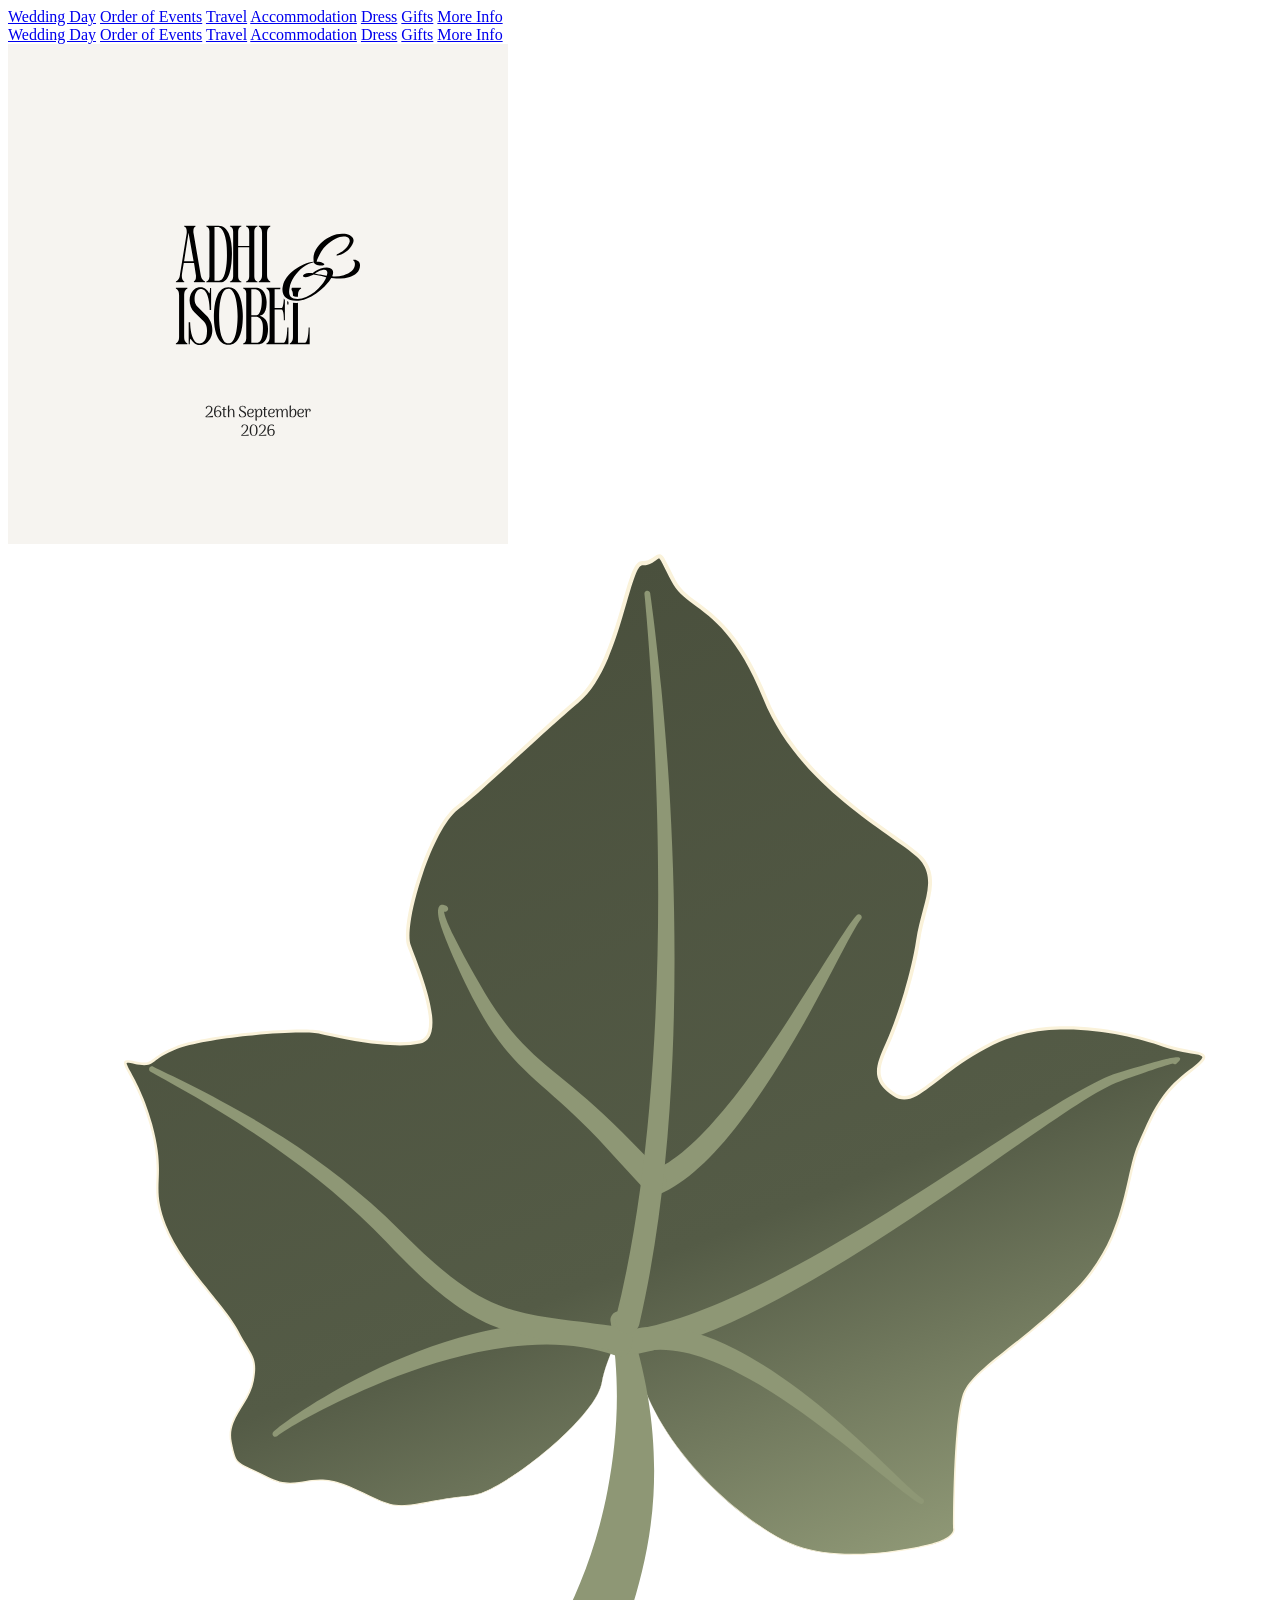
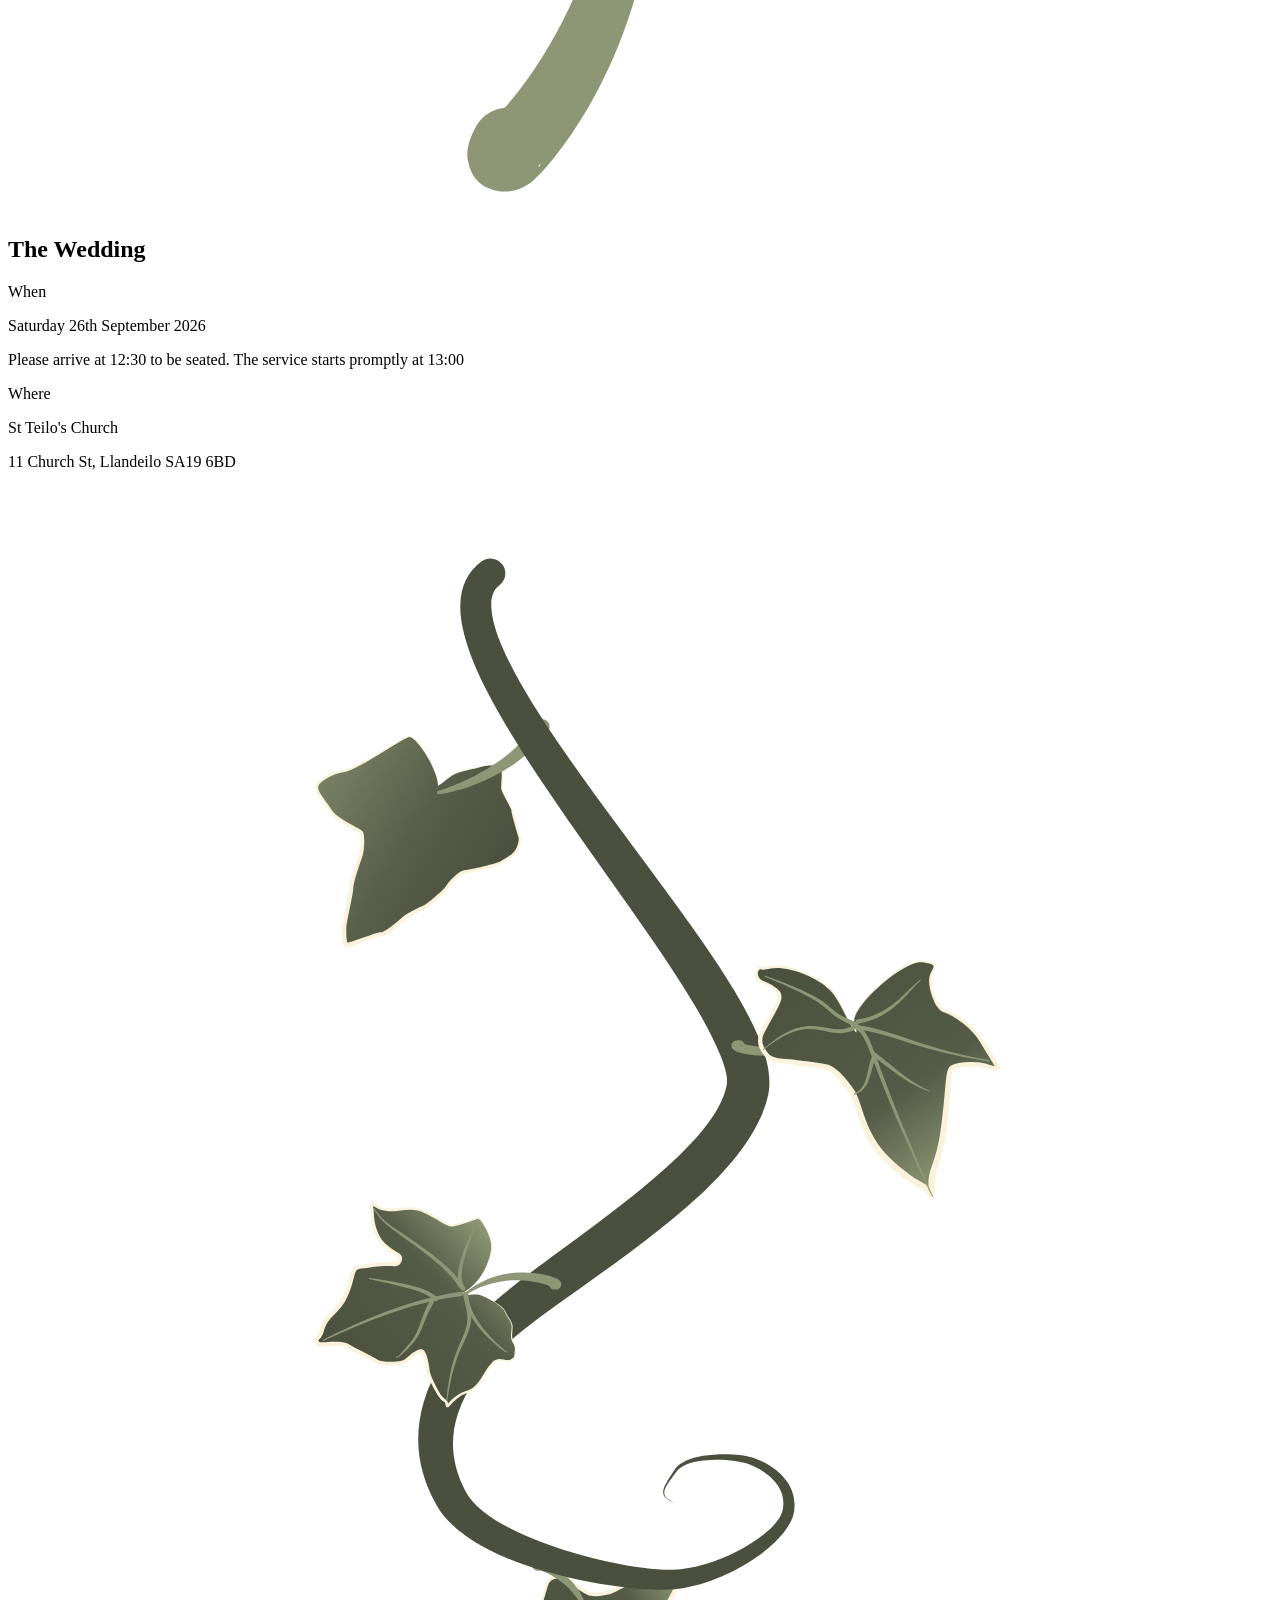
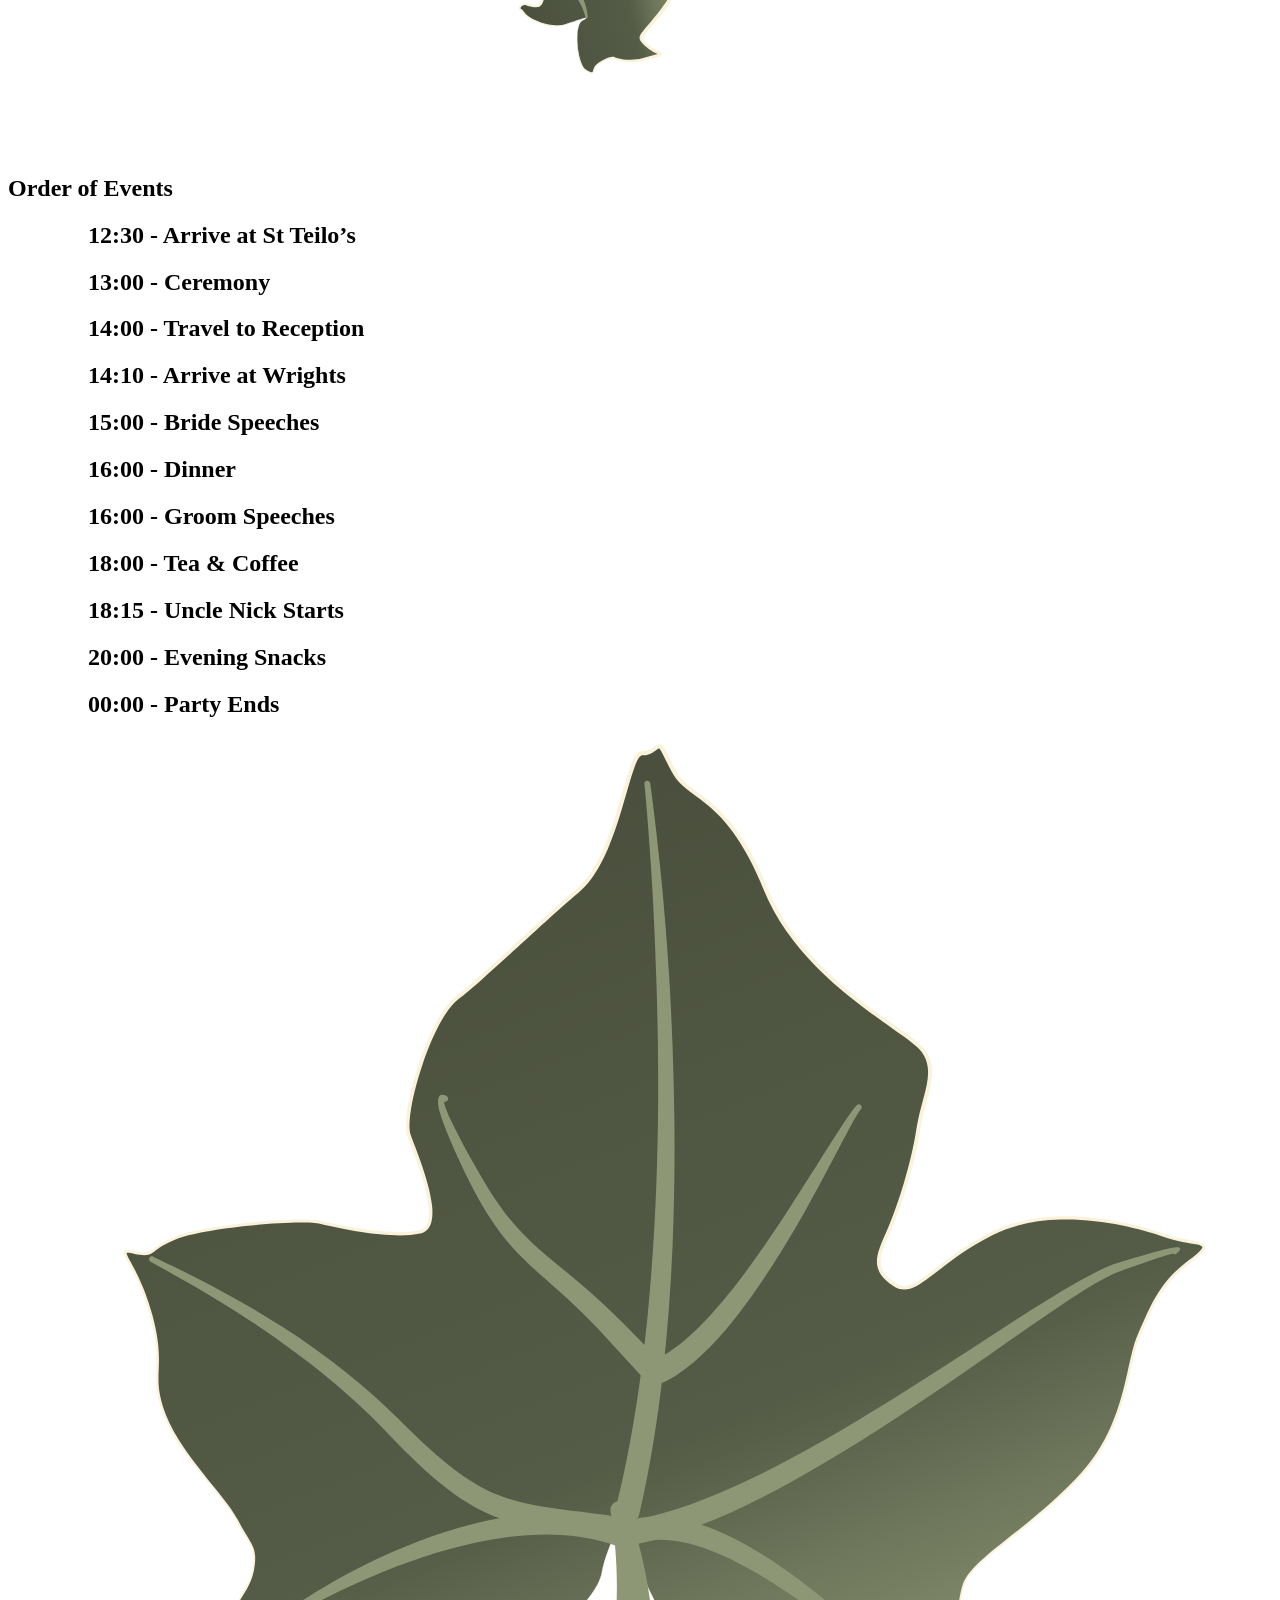
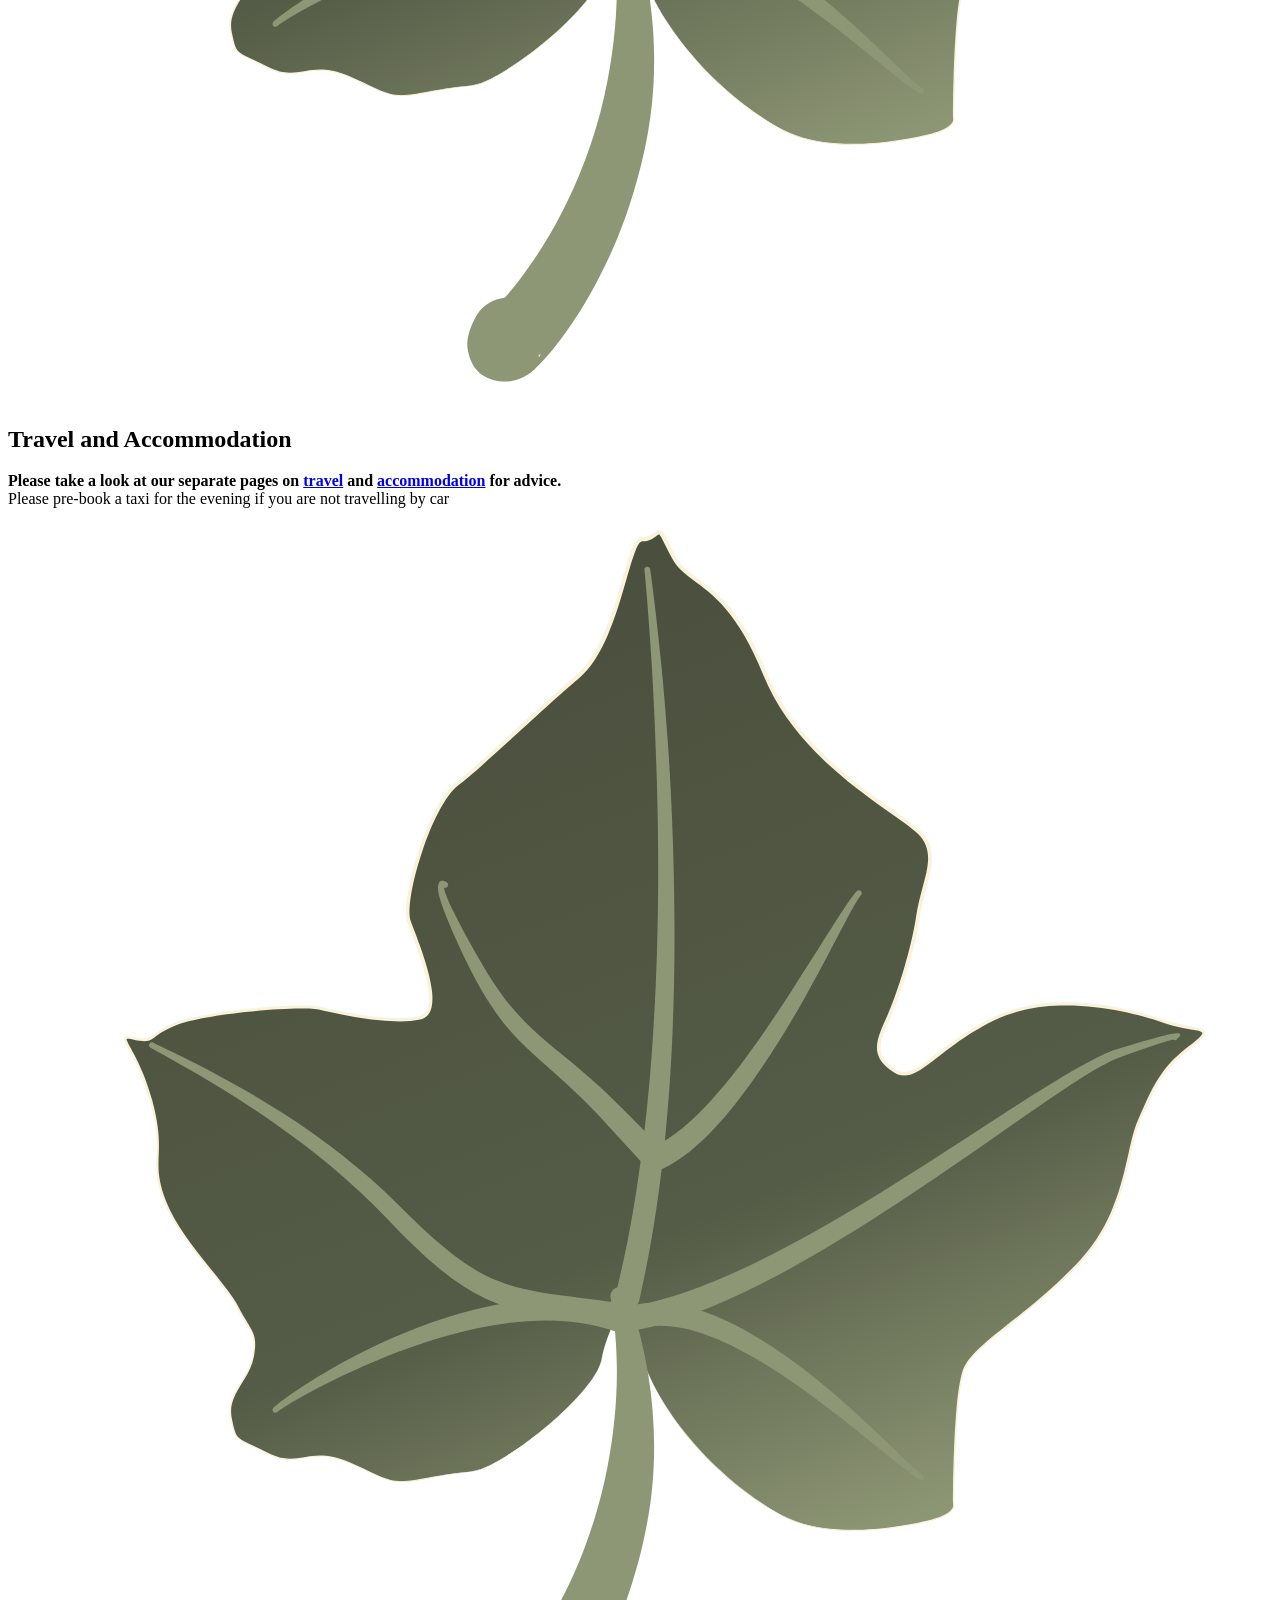
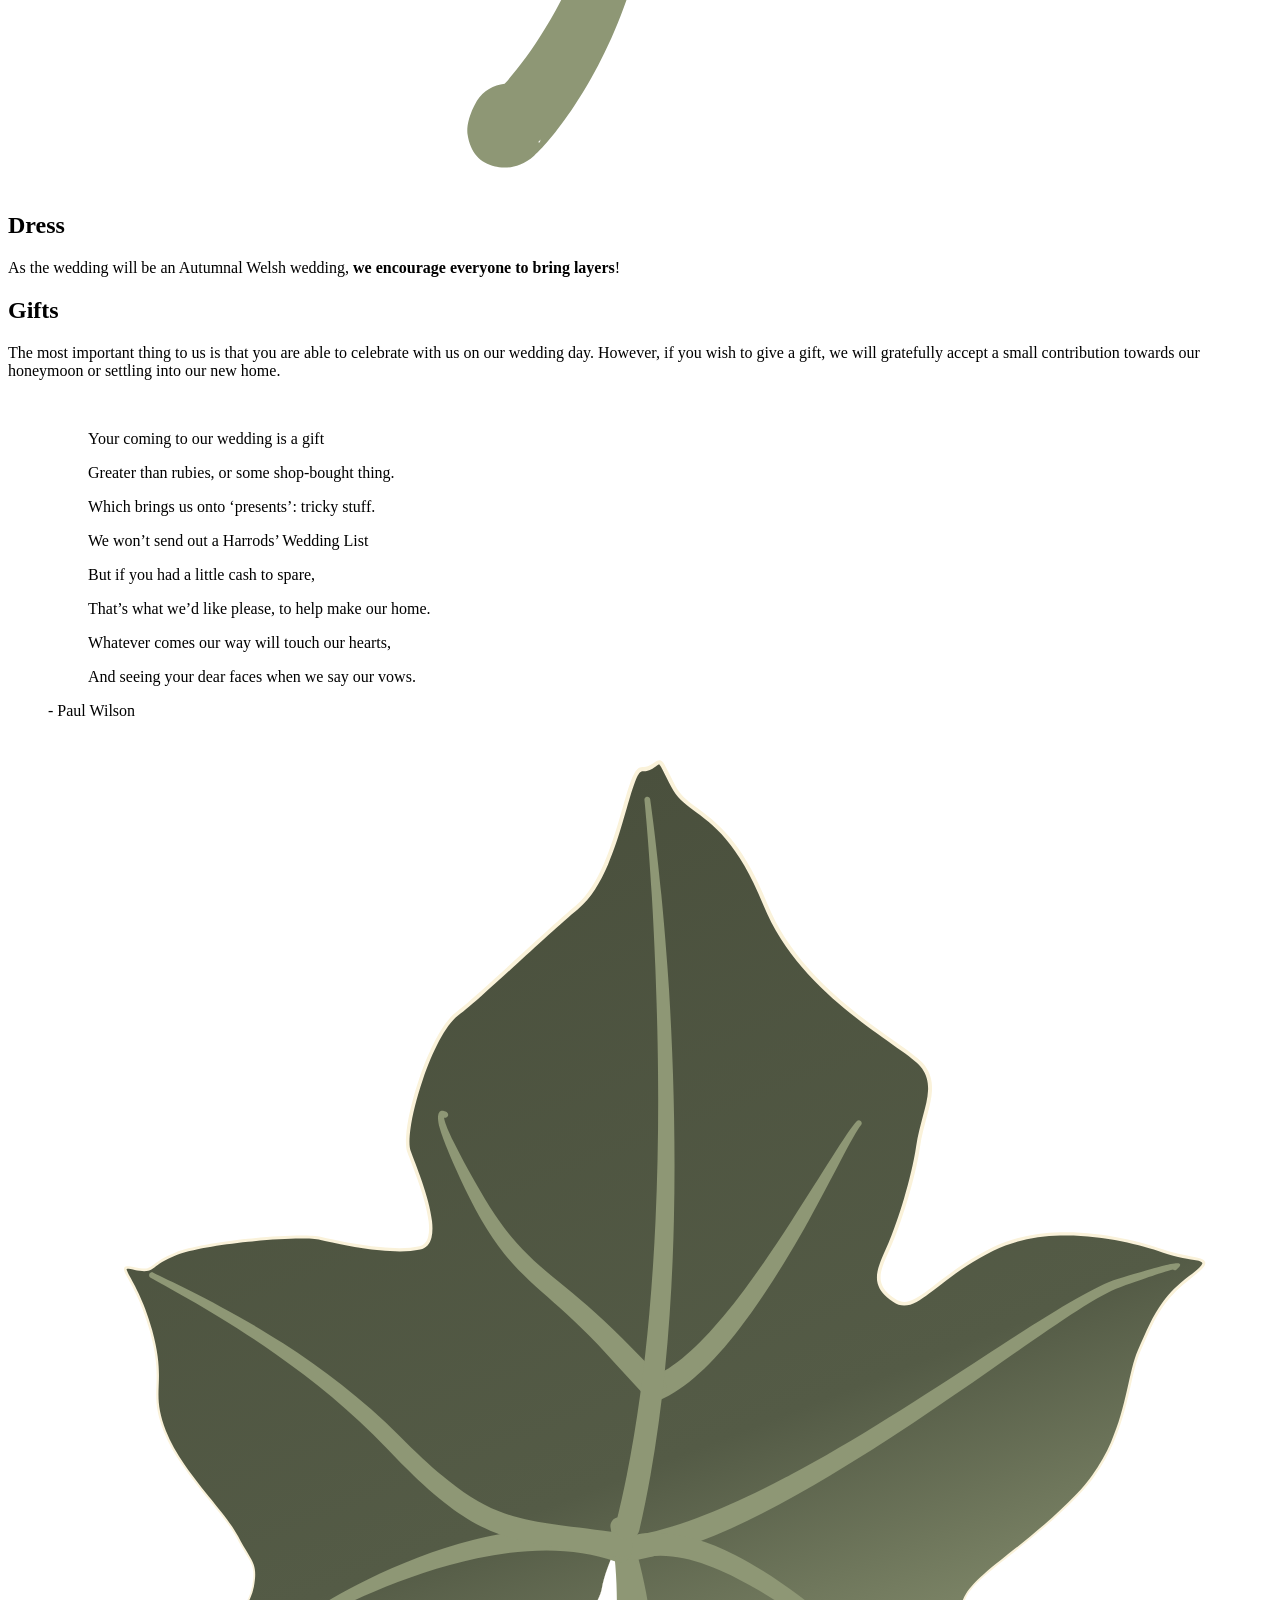
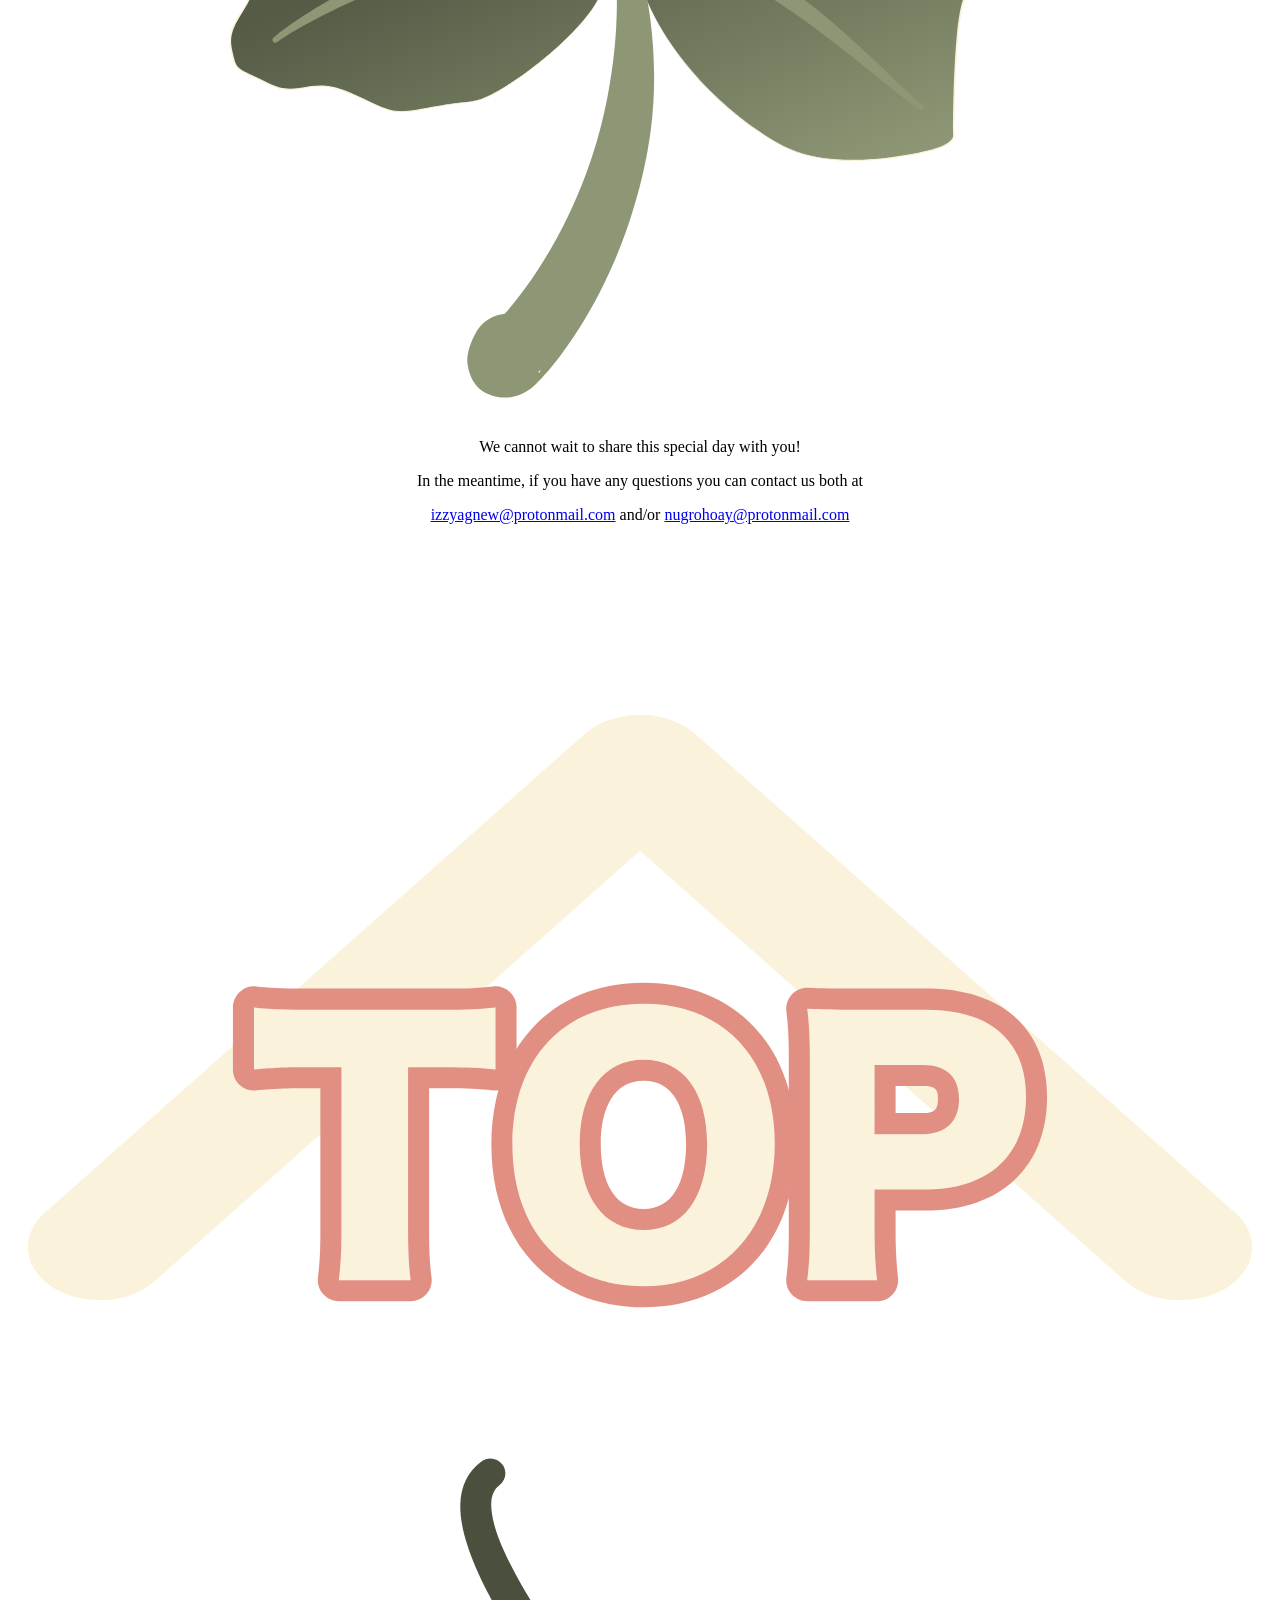
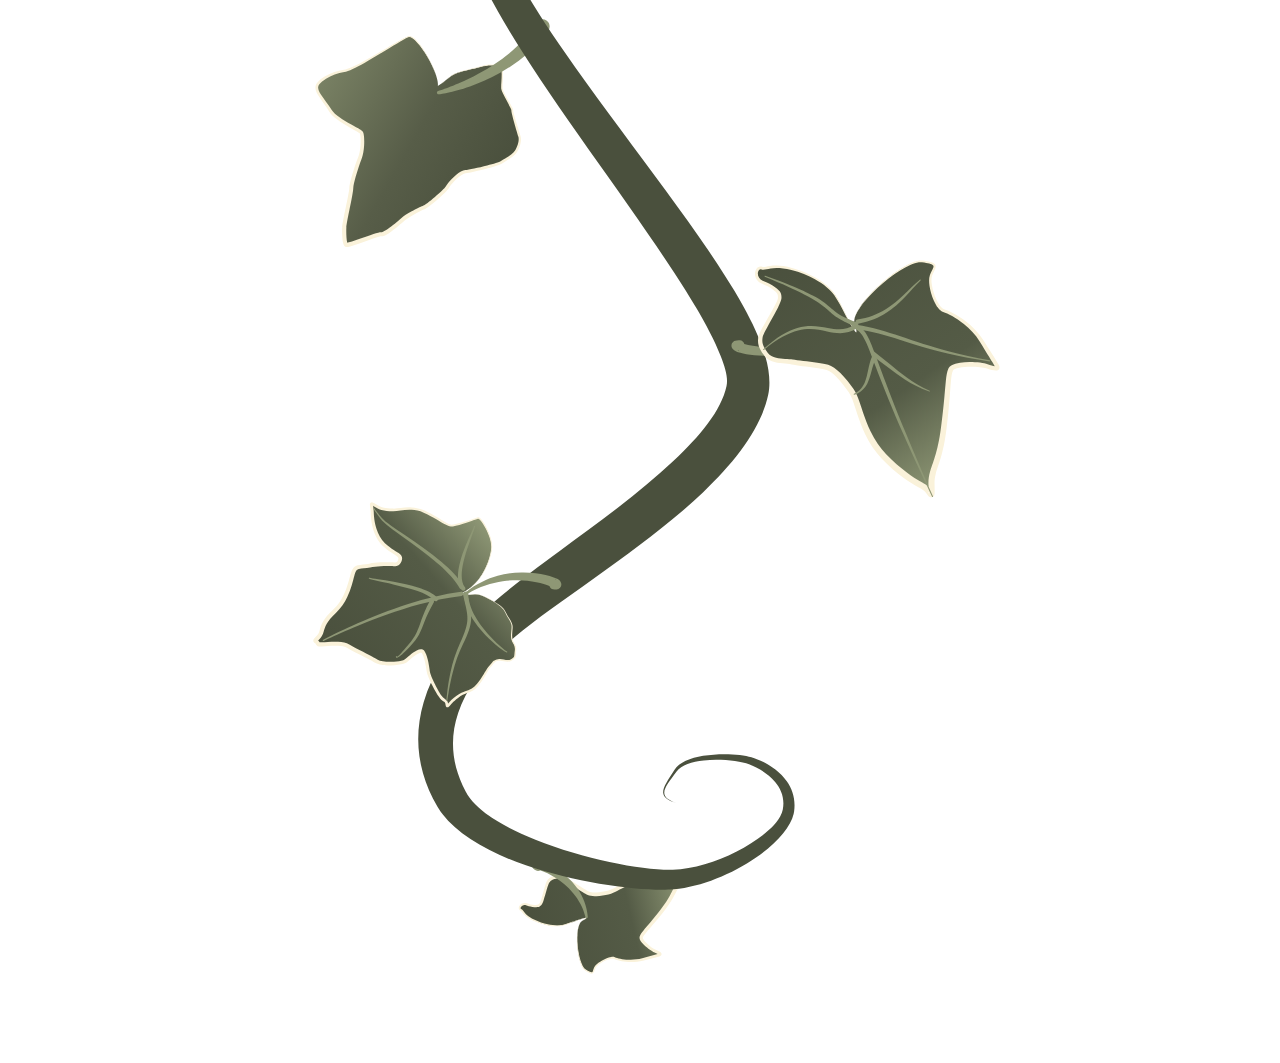
==== public/index.html @ 4546baf5 "Adding public assets" ====
<!doctype html><html lang=en><head><meta name=generator content="Hugo 0.154.5"><title>Adhi & Izzy's Wedding</title><meta charset=utf-8><meta name=viewport content="width=device-width,initial-scale=1,minimum-scale=1,shrink-to-fit=no"><link rel=icon href=https://wedding-website-13p.pages.dev//image/favicon.png><link href=https://wedding-website-13p.pages.dev//css/style.css rel=stylesheet><link rel=preconnect href=https://fonts.googleapis.com><link rel=preconnect href=https://fonts.gstatic.com crossorigin><link href="https://fonts.googleapis.com/css2?family=Noto+Sans:wght@400;700&family=Noto+Serif&display=swap" rel=stylesheet><style>.image1{background-image:url(https://wedding-website-13p.pages.dev/images/portugal.png)}.image2{background-image:url(https://wedding-website-13p.pages.dev/images/indonesia.jpeg)}.image3{background-image:url(https://wedding-website-13p.pages.dev/images/bristol.png)}</style></head><body id=top><div class=nav-mobile><div id=nav-mobile-menu-button class=nav-mobile__button><div id=nav-mobile-menu-burger class=nav-mobile__burger></div></div><nav id=nav-mobile-menu class=nav-mobile__menu><a class=nav-mobile__link href=/#when>Wedding Day</a>
<a class=nav-mobile__link href=/#order-of-events>Order of Events</a>
<a class=nav-mobile__link href=/travel>Travel</a>
<a class=nav-mobile__link href=/accommodation>Accommodation</a>
<a class=nav-mobile__link href=/#dress>Dress</a>
<a class=nav-mobile__link href=/#gifts>Gifts</a>
<a class=nav-mobile__link href=/#more>More Info</a></nav></div><nav class=nav-desktop><a class=nav-desktop__link href=/#when>Wedding Day</a>
<a class=nav-desktop__link href=/#order-of-events>Order of Events</a>
<a class=nav-desktop__link href=/travel>Travel</a>
<a class=nav-desktop__link href=/accommodation>Accommodation</a>
<a class=nav-desktop__link href=/#dress>Dress</a>
<a class=nav-desktop__link href=/#gifts>Gifts</a>
<a class=nav-desktop__link href=/#more>More Info</a></nav><header class=header><svg xmlns:xlink="http://www.w3.org/1999/xlink" width="500" zoomAndPan="magnify" viewBox="0 0 375 374.999991" height="500" version="1.0"><defs><g/><clipPath id="075f21f3be"><path d="M.28125 4H23V47H.28125zm0 0" clip-rule="nonzero"/></clipPath><clipPath id="1836782b37"><path d="M.28125 50H10V94H.28125zm0 0" clip-rule="nonzero"/></clipPath><clipPath id="e7159c3f15"><rect x="0" width="103" y="0" height="109"/></clipPath><clipPath id="f1f1f1e4fc"><rect x="0" width="72" y="0" height="123"/></clipPath></defs><rect x="-37.5" width="450" fill="#fff" y="-37.499999" height="449.999989" fill-opacity="1"/><rect x="-37.5" width="450" fill="#f6f4f0" y="-37.499999" height="449.999989" fill-opacity="1"/><g transform="matrix(1, 0, 0, 1, 125, 132)"><g clip-path="url(#e7159c3f15)"><g clip-path="url(#075f21f3be)"><g fill="#000" fill-opacity="1"><g transform="translate(0.406222, 46.657423)"><g><path d="M.484375.0l.0625-.546875s.207031-.117187.625-.359375c.425781-.238281.890625-.734375 1.390625-1.484375.507812-.75.847656-1.910156 1.015625-3.484375L8.59375-36.5C8.632812-36.738281 8.65625-36.976562 8.65625-37.21875c0-.25.0-.472656000000001.0-.671875.0-1.207031-.164061999999999-2.070313-.484375-2.59375C7.847656-41.015625 7.566406-41.363281 7.328125-41.53125 7.160156-41.601562 7.003906-41.671875 6.859375-41.734375c-.136719-.0625-.203125-.09375-.203125-.09375L6.59375-42.375H15.1875l.125.546875s-.140625.0859370000000013-.421875.25c-.28125.15625-.5625.480468999999999-.84375.96875C13.765625-40.128906 13.625-39.363281 13.625-38.3125 13.625-37.789062 13.679688-37.1875 13.796875-36.5 14.679688-31.375 15.554688-26.269531 16.421875-21.1875 17.296875-16.101562 18.175781-11 19.0625-5.875c.28125 1.574219.671875 2.734375 1.171875 3.484375C20.742188-1.640625 21.222656-1.144531 21.671875-.90625 22.117188-.664062 22.34375-.546875 22.34375-.546875L22.453125.0h-8.40625l-.0625-.609375S14.113281-.6875 14.375-.84375c.257812-.164062.519531000000001-.5.78125-1C15.425781-2.351562 15.5625-3.109375 15.5625-4.109375c0-.25.0-.535156.0-.859375.0-.320312-.0429689999999994-.625-.125-.90625l-1.328125-8.53125h-7.6875C6.335938-13.84375 6.191406-12.992188 5.984375-11.859375c-.199219 1.125-.390625 2.265625-.578125 3.421875-.179688 1.148438-.304688 2-.375 2.5625-.0429690000000003.210938-.0625.421875-.0625.640625s0 .433594.0.640625c0 1.167969.160156 2.042969.484375 2.625.320313.585938.632813.96875.9375 1.15625.300781.179688.453125.265625.453125.265625L6.78125.0zm6-15.734375 7.3125.0625-3.8125-21.4375-3.328125 21.375zm0 0"/></g></g></g></g><g fill="#000" fill-opacity="1"><g transform="translate(23.226983, 46.657423)"><g><path d="M.484375-42.375H9.5625c1.894531.0 3.5.570312000000001 4.8125 1.703125 1.3125 1.125 2.359375 2.65625 3.140625 4.59375C18.304688-34.140625 18.875-31.945312 19.21875-29.5c.34375 2.4375.515625 4.96875.515625 7.59375v.046875c0 2.625-.140625 5.230469-.421875 7.8125-.28125 2.585937-.746093999999999 4.9375-1.390625 7.0625C17.273438-4.867188 16.394531-3.175781 15.28125-1.90625 14.175781-.632812 12.796875.0 11.140625.0H.484375V-.609375S.664062-.664062 1.03125-.78125c.363281-.125.734375-.4375 1.109375-.9375.382813-.507812.617187-1.347656.703125-2.515625v-33.90625c-.0859380000000001-1.164063-.320312-2-.703125-2.5C1.765625-41.148438 1.394531-41.460938 1.03125-41.578125c-.367188-.125-.546875-.1875-.546875-.1875zM6.65625-1.09375H9.921875C11.054688-1.164062 11.984375-1.726562 12.703125-2.78125c.726563000000001-1.050781 1.3125-2.382812 1.75-4 .445313000000001-1.613281.78125-3.296875 1-5.046875.226563000000001-1.757813.375-3.394531.4375-4.90625.0625-1.507813.09375-2.671875.09375-3.484375v-.0625c0-4.03125-.195313000000001-7.359375-.578125-9.984375C15.019531-32.890625 14.523438-34.945312 13.921875-36.4375 13.316406-37.925781 12.703125-39.023438 12.078125-39.734375 11.453125-40.441406 10.894531-40.882812 10.40625-41.0625 9.925781-41.25 9.601562-41.34375 9.4375-41.34375H6.65625zm0 0"/></g></g></g><g fill="#000" fill-opacity="1"><g transform="translate(40.963025, 46.657423)"><g><path d="M21.125-42.375v.609375S20.921875-41.691406 20.515625-41.546875C20.117188-41.410156 19.726562-41.050781 19.34375-40.46875 18.957031-39.882812 18.765625-38.90625 18.765625-37.53125v32.6875c0 1.335938.191406000000001 2.304688.578125 2.90625C19.726562-1.332031 20.117188-.957031 20.515625-.8125c.40625.136719.609375.203125.609375.203125V0H12.53125V-.609375S12.726562-.675781 13.125-.8125c.40625-.144531.8125-.507812 1.21875-1.09375.40625-.582031.609375-1.5625.609375-2.9375v-21.3125H6.65625v21.3125c0 1.335938.203125 2.304688.609375 2.90625.40625.605469.804687.980469 1.203125 1.125.40625.136719.609375.203125.609375.203125V0H.484375V-.609375s.195313-.066406.59375-.203125c.40625-.144531.8125-.507812 1.21875-1.09375.40625-.582031.609375-1.5625.609375-2.9375v-32.6875c0-1.375-.203125-2.351562-.609375-2.9375C1.890625-41.050781 1.484375-41.410156 1.078125-41.546875.679688-41.691406.484375-41.765625.484375-41.765625V-42.375h8.59375v.609375S8.875-41.691406 8.46875-41.546875C8.070312-41.410156 7.671875-41.03125 7.265625-40.40625s-.609375 1.683594-.609375 3.171875v10h8.296875V-37.53125c0-1.375-.203125-2.351562-.609375-2.9375C13.9375-41.050781 13.53125-41.410156 13.125-41.546875 12.726562-41.691406 12.53125-41.765625 12.53125-41.765625V-42.375zm0 0"/></g></g></g><g fill="#000" fill-opacity="1"><g transform="translate(62.633671, 46.657423)"><g><path d="M9.078125-42.375v.546875s-.203125.125-.609375.375C8.070312-41.210938 7.671875-40.71875 7.265625-39.96875 6.859375-39.226562 6.65625-38.070312 6.65625-36.5V-5.875c0 1.574219.203125 2.734375.609375 3.484375S8.070312-1.15625 8.46875-.9375c.40625.21875.609375.328125.609375.328125V0H.484375V-.609375S.679688-.71875 1.078125-.9375c.40625-.21875.8125-.703125 1.21875-1.453125S2.90625-4.300781 2.90625-5.875V-36.5c0-1.570312-.203125-2.726562-.609375-3.46875-.40625-.75-.8125-1.242188-1.21875-1.484375-.398437-.25-.59375-.375-.59375-.375V-42.375zm0 0"/></g></g></g><g clip-path="url(#1836782b37)"><g fill="#000" fill-opacity="1"><g transform="translate(0.406222, 93.187756)"><g><path d="M.484375-41.828125V-42.375h8.65625v.546875s-.203125.125-.609375.375C8.125-41.210938 7.71875-40.71875 7.3125-39.96875 6.914062-39.226562 6.71875-38.070312 6.71875-36.5V-5.875c0 1.574219.195312 2.734375.59375 3.484375.40625.75.8125 1.234375 1.21875 1.453125s.609375.328125.609375.328125V0H.484375V-.609375S.679688-.71875 1.078125-.9375c.40625-.21875.8125-.703125 1.21875-1.453125S2.90625-4.300781 2.90625-5.875V-36.5c0-1.570312-.203125-2.726562-.609375-3.46875-.40625-.75-.8125-1.242188-1.21875-1.484375-.398437-.25-.59375-.375-.59375-.375zm0 0"/></g></g></g></g><g fill="#000" fill-opacity="1"><g transform="translate(10.030895, 93.187756)"><g><path d="M6.96875-28.328125l6.171875 6.109375c1.726563 1.53125 3.003906 3.328125 3.828125 5.390625.832031000000001 2.0625 1.25 4.101563 1.25 6.109375C18.21875-8.738281 17.851562-6.890625 17.125-5.171875c-.71875 1.710937-1.796875 3.089844-3.234375 4.140625C12.460938.0195312 10.675781.546875 8.53125.546875 7.082031.546875 5.820312.101562 4.75-.78125 3.675781-1.675781 2.800781-2.644531 2.125-3.6875l-.3125-.375c-.117188.0-.214844.203125-.296875.609375-.0859369999999999.40625-.136719.886719-.15625 1.4375C1.335938-1.472656 1.316406-1 1.296875-.59375 1.273438-.195312 1.265625.0 1.265625.0H.484375V-16.53125h1.09375v.0625C1.578125-16.300781 1.601562-15.648438 1.65625-14.515625c.0625 1.125.191406 2.453125.390625 3.984375.207031 1.53125.5625 3.070312 1.0625 4.609375.507813 1.53125 1.195313 2.804687 2.0625 3.8125.875 1 1.992187 1.5 3.359375 1.5 1.53125.0 2.859375-.710937 3.984375-2.140625 1.132813-1.4375 1.703125-3.804688 1.703125-7.109375.0-1.78125-.214843999999999-3.222656-.640625-4.328125C13.160156-15.300781 12.648438-16.203125 12.046875-16.890625c-.605468999999999-.6875-1.1875-1.269531-1.75-1.75-.125-.125-.25-.234375-.375-.328125C9.804688-19.070312 9.6875-19.1875 9.5625-19.3125L4.96875-23.84375c-1.25-1.175781-2.199219-2.570312-2.84375-4.1875-.648438-1.613281-.96875-3.242188-.96875-4.890625.0-1.695313.3125-3.28125.9375-4.75.625-1.476563 1.539062-2.679687 2.75-3.609375C6.050781-42.207031 7.5625-42.671875 9.375-42.671875c1.539062.0 2.820312.433593999999999 3.84375 1.296875C14.25-40.507812 15.085938-39.550781 15.734375-38.5c.125.242187999999999.207031000000001.359375.25.359375C16.097656-38.140625 16.1875-38.347656 16.25-38.765625 16.3125-39.191406 16.363281-39.664062 16.40625-40.1875 16.445312-40.71875 16.476562-41.179688 16.5-41.578125c.0195310000000006-.40625.03125-.609375.03125-.609375h.78125v16.578125H16.21875v-.109375c0-.25-.03125-.945312000000001-.09375-2.09375C16.070312-28.96875 15.929688-30.3125 15.703125-31.84375c-.21875-1.53125-.574218999999999-3.03125-1.0625-4.5-.480468999999999-1.476562-1.148437-2.710938-2-3.703125C11.796875-41.035156 10.707031-41.53125 9.375-41.53125 8.207031-41.53125 7.171875-40.832031 6.265625-39.4375c-.90625 1.398438-1.359375 3.101562-1.359375 5.109375.0 1.65625.226562 2.960937.6875 3.90625.46875.949218999999999.925781 1.648437 1.375 2.09375zm0 0"/></g></g></g><g fill="#000" fill-opacity="1"><g transform="translate(28.917053, 93.187756)"><g><path d="M.484375-20.9375c0-1.414062.066406-3.0625.203125-4.9375.144531-1.875.425781-3.800781.84375-5.78125.425781-1.976562 1.039062-3.800781 1.84375-5.46875.8125-1.675781 1.863281-3.039062 3.15625-4.09375 1.289062-1.050781 2.90625-1.578125 4.84375-1.578125 1.894531.0 3.488281.527343999999999 4.78125 1.578125 1.289062 1.054688 2.328125 2.429688 3.109375 4.125C20.054688-35.40625 20.664062-33.582031 21.09375-31.625c.425781000000001 1.960938.71875 3.875.875 5.75.164062000000001 1.875.25 3.523438.25 4.9375C22.21875-19.53125 22.144531-17.894531 22-16.03125 21.863281-14.175781 21.582031-12.289062 21.15625-10.375 20.726562-8.457031 20.117188-6.679688 19.328125-5.046875 18.546875-3.421875 17.5-2.101562 16.1875-1.09375 14.875-.0820312 13.269531.421875 11.375.421875c-1.898438.0-3.5-.5039062-4.8125-1.515625C5.25-2.101562 4.1875-3.421875 3.375-5.046875 2.570312-6.679688 1.957031-8.457031 1.53125-10.375 1.113281-12.289062.832031-14.175781.6875-16.03125c-.136719-1.863281-.203125-3.5-.203125-4.90625zM11.375-.671875c1.132812.0 2.082031-.421875 2.84375-1.265625C14.988281-2.78125 15.625-3.878906 16.125-5.234375 16.632812-6.585938 17.03125-8.050781 17.3125-9.625c.28125-1.570312.488281000000001-3.113281.625-4.625C18.082031-15.769531 18.175781-17.113281 18.21875-18.28125c.0390620000000013-1.164062.0625-1.992188.0625-2.484375.0-1.363281-.0625-2.941406-.1875-4.734375C17.976562-27.300781 17.773438-29.148438 17.484375-31.046875 17.203125-32.941406 16.800781-34.695312 16.28125-36.3125c-.523438000000001-1.613281-1.1875-2.914062-2-3.90625C13.476562-41.207031 12.507812-41.703125 11.375-41.703125c-1.335938.0-2.421875.546875-3.265625 1.640625-.84375 1.085938-1.523437 2.484375-2.03125 4.203125-.5 1.710937-.875 3.523437-1.125 5.4375C4.710938-28.503906 4.5625-26.71875 4.5-25.0625 4.445312-23.40625 4.421875-22.113281 4.421875-21.1875 4.421875-20.257812 4.445312-18.96875 4.5-17.3125c.0625 1.65625.203125 3.445312.421875 5.359375.226563 1.917969.59375 3.734375 1.09375 5.453125.507813 1.710938 1.195313 3.109375 2.0625 4.203125C8.941406-1.210938 10.039062-.671875 11.375-.671875zm0 0"/></g></g></g><g fill="#000" fill-opacity="1"><g transform="translate(50.829834, 93.187756)"><g><path d="M12.953125-21.375c2.019531.648437999999999 3.5625 1.710938 4.625 3.1875 1.070313 1.46875 1.609375 3.761719 1.609375 6.875v.171875C19.1875-10.085938 19.082031-8.925781 18.875-7.65625 18.675781-6.382812 18.304688-5.160156 17.765625-3.984375 17.222656-2.816406 16.457031-1.859375 15.46875-1.109375 14.476562-.367188 13.195312.0 11.625.0H.484375V-.609375S.664062-.664062 1.03125-.78125c.363281-.125.734375-.4375 1.109375-.9375.382813-.507812.617187-1.347656.703125-2.515625v-33.90625c-.0859380000000001-1.164063-.320312-2-.703125-2.5C1.765625-41.148438 1.394531-41.460938 1.03125-41.578125c-.367188-.125-.546875-.1875-.546875-.1875V-42.375H9.75c1.613281.0 2.953125.335937999999999 4.015625 1C14.835938-40.707031 15.6875-39.835938 16.3125-38.765625c.625 1.0625 1.078125 2.214844 1.359375 3.453125.28125 1.230469.441406000000001 2.40625.484375 3.53125v.0625c0 1.292969-.105468999999999 2.6875-.3125 4.1875C17.644531-26.039062 17.171875-24.722656 16.421875-23.578125c-.742187 1.148437-1.898437 1.882813-3.46875 2.203125zm-3.625-19.96875H6.65625v19.671875H9.8125c1.082031.0 1.9375-.410156000000001 2.5625-1.234375C13-23.738281 13.460938-24.769531 13.765625-26 14.066406-27.226562 14.269531-28.445312 14.375-29.65625 14.476562-30.863281 14.53125-31.851562 14.53125-32.625v-.0625c0-2.0625-.234375-3.6875-.703125-4.875-.460937-1.1875-1-2.039062-1.625-2.5625-.625-.53125-1.214844-.863281000000001-1.765625-1C9.894531-41.269531 9.523438-41.34375 9.328125-41.34375zM15.375-12.234375v-.046875c0-2.019531-.234375-3.59375-.703125-4.71875-.460937-1.132812-1-1.953125-1.625-2.453125C12.421875-19.960938 11.875-20.273438 11.40625-20.390625c-.460938000000001-.125-.6875-.1875-.6875-.1875H6.65625V-1.09375h4c1.164062.0 2.070312-.453125 2.71875-1.359375C14.019531-3.359375 14.484375-4.46875 14.765625-5.78125s.453125-2.5625.515625-3.75.09375-2.085938.09375-2.703125zm0 0"/></g></g></g><g fill="#000" fill-opacity="1"><g transform="translate(68.323741, 93.187756)"><g><path d="M17.015625.0H.484375V-.609375S.679688-.71875 1.078125-.9375c.40625-.21875.8125-.703125 1.21875-1.453125S2.90625-4.300781 2.90625-5.875V-36.5c0-1.65625-.203125-2.84375-.609375-3.5625-.40625-.726562000000001-.8125-1.191406-1.21875-1.390625-.398437-.207031000000001-.59375-.3125-.59375-.3125V-42.375h16.53125v12.53125H16.15625S16.144531-30.222656 16.125-30.984375C16.101562-31.753906 16.039062-32.710938 15.9375-33.859375 15.84375-35.015625 15.691406-36.15625 15.484375-37.28125c-.199218999999999-1.132812-.5-2.082031-.90625-2.84375-.398437-.769531000000001-.898437-1.15625-1.5-1.15625H6.65625v14.109375H11.6875C12.125-27.171875 12.472656-27.582031 12.734375-28.40625 13.003906-29.238281 13.195312-30.191406 13.3125-31.265625c.125-1.070313.195311999999999-2.019531.21875-2.84375C13.550781-34.929688 13.5625-35.34375 13.5625-35.34375h.78125v17.421875H13.5625C13.5625-18.242188 13.550781-18.835938 13.53125-19.703125 13.507812-20.566406 13.445312-21.492188 13.34375-22.484375 13.25-23.472656 13.066406-24.320312 12.796875-25.03125 12.535156-25.738281 12.1875-26.09375 11.75-26.09375H6.65625v25h6.421875c.601563000000001.0 1.101563-.378906 1.5-1.140625.40625-.769531.707031000000001-1.71875.90625-2.84375C15.691406-6.210938 15.84375-7.351562 15.9375-8.5 16.039062-9.65625 16.101562-10.613281 16.125-11.375 16.144531-12.144531 16.15625-12.53125 16.15625-12.53125h.859375zm0 0"/></g></g></g><g fill="#000" fill-opacity="1"><g transform="translate(85.817647, 93.187756)"><g><path d="M14.65625-12.53125h.78125V0H.484375V-.609375S.679688-.71875 1.078125-.9375c.40625-.21875.8125-.703125 1.21875-1.453125S2.90625-4.300781 2.90625-5.875V-36.5c0-1.570312-.203125-2.726562-.609375-3.46875-.40625-.75-.8125-1.242188-1.21875-1.484375-.398437-.25-.59375-.375-.59375-.375V-42.375h8.53125v.546875S8.820312-41.695312 8.4375-41.4375C8.0625-41.175781 7.671875-40.691406 7.265625-39.984375c-.40625.710937000000001-.609375 1.710937-.609375 3V-1.09375H11.5c.644531000000001.0 1.160156-.378906 1.546875-1.140625.382813000000001-.769531.6875-1.71875.90625-2.84375C14.171875-6.210938 14.332031-7.351562 14.4375-8.5 14.539062-9.65625 14.601562-10.613281 14.625-11.375 14.644531-12.144531 14.65625-12.53125 14.65625-12.53125zm0 0"/></g></g></g></g></g><g transform="matrix(1, 0, 0, 1, 198, 108)"><g clip-path="url(#f1f1f1e4fc)"><g fill="#f6f4f0" fill-opacity="1"><g transform="translate(1.050792, 86.438344)"><g><path d="M17.152344-.175781c-3.765625.0-6.691406-.886719-8.78125-2.660157-2.167969-1.839843-3.25-4.359374-3.25-7.554687C5.121094-10.804688 5.160156-11.285156 5.238281-11.835938 5.308594-12.335938 5.382812-12.769531 5.453125-13.136719L7.0625-12.8125 5.449219-13.097656c.445312-2.542969 1.539062-4.976563 3.273437-7.304688 1.675782-2.246094 3.707032-4.257812 6.085938-6.035156 2.359375-1.757812 4.859375-3.203125 7.5-4.328125 2.699218-1.152344 5.320312-1.800781 7.867187-1.945313l.09375 1.636719L28.660156-30.753906C28.578125-31.160156 28.519531-31.652344 28.480469-32.226562 28.445312-32.769531 28.425781-33.394531 28.425781-34.101562c0-2.308594.679687999999999-4.648438 2.03125-7.019532 1.304688-2.277344 3.050781-4.371094 5.242188-6.273437 2.179687-1.894531 4.625-3.429688 7.335937-4.605469 2.761719-1.203125 5.605469-1.800781 8.519532-1.800781H52.515625C53.019531-53.800781 53.472656-53.75 53.871094-53.652344L53.472656-52.0625l.1875-1.628906C55.65625-53.460938 57.429688-52.859375 58.984375-51.886719c1.859375 1.160157 2.789063 2.785157 2.789063 4.871094C61.773438-46.546875 61.6875-45.976562 61.519531-45.308594L61.496094-45.214844c-.765625 2.445313-2.253906 4.640625-4.464844 6.59375-2.164062 1.90625-4.707031 3.296875-7.625 4.171875L49.367188-34.4375 49.332031-34.429688C49.019531-34.351562 48.742188-34.289062 48.496094-34.25 48.207031-34.203125 47.949219-34.175781 47.722656-34.175781 47.328125-34.175781 46.984375-34.25 46.6875-34.402344c-.671875-.335937000000001-1.007812-.875-1.007812-1.617187.0-1.152344.785156000000001-2.035157 2.363281-2.640625L48.628906-37.128906 47.933594-38.613281C49.90625-39.539062 51.597656-40.71875 53.007812-42.160156c1.339844-1.367188 2.207032-2.851563 2.609376-4.445313L57.207031-46.210938 55.582031-46.441406C55.65625-46.953125 55.53125-47.433594 55.210938-47.882812 55.144531-47.984375 54.953125-48.078125 54.648438-48.171875 54.140625-48.324219 53.445312-48.402344 52.566406-48.402344c-1.492187.0-3.230468.496093999999999-5.21875 1.492188-2.085937 1.039062-4.246094 2.585937-6.488281 4.636718-1.300781 1.171876-2.480469 2.632813-3.539063 4.382813-1.101562 1.8125-2.074218 3.722656-2.917968 5.734375L32.890625-32.789062H34.53125C34.53125-32.464844 34.441406-32.121094 34.257812-31.753906 34.304688-31.851562 34.328125-31.960938 34.328125-32.085938V-31.695312l-.171875.34375C34.136719-31.3125 34.128906-31.253906 34.128906-31.175781H32.488281L32.429688-32.816406c2.289062-.078125 4.214843.375 5.777343 1.363281l-.875 1.386719L38.117188-31.503906C38.59375-31.242188 38.957031-31.003906 39.203125-30.789062 39.464844-30.554688 39.652344-30.296875 39.769531-30.015625 39.898438-29.710938 39.9375-29.394531 39.890625-29.074219 39.832031-28.695312 39.667969-28.371094 39.398438-28.097656l-1.160157-1.160156L39.792969-28.742188c-.449218999999999 1.355469-1.742188 2.03125-3.875 2.03125C33.902344-26.710938 32.324219-27.007812 31.179688-27.601562 29.804688-28.3125 29-29.265625 28.761719-30.449219L30.367188-30.773438 30.644531-29.15625C28.152344-28.730469 25.683594-27.589844 23.238281-25.734375c-2.507812 1.90625-4.617187 4.160156-6.332031 6.761719-1.6875 2.5625-2.75 5.144531-3.183594 7.742187L13.71875-11.207031 13.714844-11.179688C13.535156-10.277344 13.445312-9.441406 13.445312-8.675781c0 1.195312.3125 2.140625.941407 2.835937C14.96875-5.191406 16.226562-4.867188 18.160156-4.867188 20.011719-4.867188 21.925781-5.308594 23.898438-6.1875c2.0625-.921875 4.050781-2.132812 5.964843-3.628906 1.914063-1.5 3.605469-3.175782 5.074219-5.023438 1.445312-1.824218 2.507812-3.601562 3.1875-5.332031L39.652344-19.574219v1.640625H39.144531L35.722656-18.789062 36.121094-20.378906l-.296875 1.609375-6.054688-1.109375.296875-1.609375.671875 1.492187L29.730469-19.539062C29.023438-19.222656 28.199219-18.890625 27.253906-18.539062 26.164062-18.136719 25.082031-17.933594 24.011719-17.933594 23.175781-17.933594 22.5-18.046875 21.984375-18.277344 21.574219-18.460938 21.246094-18.714844 21-19.042969 20.703125-19.4375 20.558594-19.882812 20.558594-20.378906c0-1.160156.683593999999999-2.148438 2.054687-2.972656C23.714844-24.011719 25.019531-24.339844 26.535156-24.339844h1.363282c.589843000000002.0 1.191406.0859379999999987 1.8125.265625L29.257812-22.5 28.273438-23.8125l2.085937-1.5625L30.433594-25.417969C31.867188-26.28125 33.375-26.996094 34.953125-27.570312c1.660156-.605468999999999 3.363281-.90625 5.101563-.90625H40.121094C42.121094-28.394531 43.648438-27.890625 44.710938-26.964844c1.152343 1 1.726562 2.253906 1.726562 3.757813C46.4375-21.871094 46.144531-20.617188 45.558594-19.445312l-.453125.90625H43.789062v-1.640626L44.109375-21.785156C44.339844-21.742188 44.601562-21.71875 44.898438-21.71875h1.210937c1.996094.0 4.082031-.3125 6.25-.941406000000001 2.097656-.609375 3.859375-1.523438 5.296875-2.75C58.886719-26.460938 59.5-27.777344 59.5-29.359375 59.5-29.710938 59.414062-30.136719 59.242188-30.632812 59.183594-30.800781 59.105469-30.898438 59.007812-30.933594l-4.667968-1.554687 4.667968-1.554688C59.582031-34.234375 60.15625-34.328125 60.738281-34.328125c1.582031.0 2.953125.554687000000001 4.109375 1.667969 1.179688 1.128906 1.765625 2.5 1.765625 4.105468.0 2.910157-1.003906 5.269532-3.015625 7.074219-1.835937 1.648438-4 2.828125-6.5 3.535157C54.699219-17.265625 52.480469-16.925781 50.445312-16.925781c-1.089843.0-2.21875-.015625-3.375-.0507810000000006C45.859375-17.011719 44.550781-17.136719 43.140625-17.347656L43.382812-18.96875 44.765625-18.085938 44.0625-16.976562c-1.070312 1.710937-2.574219 3.535156-4.511719 5.472656-1.917969 1.917968-4.09375 3.730468-6.527343 5.429687-2.453126 1.71875-5.015626 3.125-7.683594 4.210938-2.757813 1.125-5.484375 1.6875-8.1875 1.6875zm0-3.28125c2.273437.0 4.589844-.480469 6.945312-1.441407 2.445313-.996093 4.792969-2.28125 7.046875-3.859374 2.273438-1.59375 4.304688-3.28125 6.085938-5.0625 1.761719-1.761719 3.117187-3.402344 4.0625-4.917969l1.28125-2.007813 1.054687.15625C44.90625-20.398438 46.085938-20.285156 47.164062-20.253906 48.292969-20.21875 49.386719-20.203125 50.445312-20.203125 52.179688-20.203125 54.097656-20.503906 56.203125-21.101562 58.214844-21.671875 59.949219-22.609375 61.40625-23.921875c1.285156-1.152344 1.929688-2.695313 1.929688-4.632813C63.335938-29.230469 63.082031-29.8125 62.578125-30.296875 62.054688-30.796875 61.441406-31.050781 60.738281-31.050781 60.511719-31.050781 60.28125-31.011719 60.046875-30.933594L59.527344-32.488281 60.046875-34.042969c1.113281.371093999999999 1.875 1.144531 2.289063 2.324219C62.632812-30.871094 62.78125-30.082031 62.78125-29.359375c0 2.589844-1 4.734375-2.996094 6.441406-1.792968 1.53125-3.964844 2.667969-6.511718 3.40625C50.804688-18.796875 48.414062-18.4375 46.109375-18.4375H44.898438C44.386719-18.4375 43.910156-18.480469 43.464844-18.570312L43.789062-21.816406H44.089844v1.636718L42.625-20.910156C42.980469-21.621094 43.15625-22.386719 43.15625-23.207031 43.15625-23.714844 42.957031-24.144531 42.558594-24.492188 42.074219-24.910156 41.21875-25.148438 39.984375-25.199219L40.054688-26.835938v1.636719C38.699219-25.199219 37.375-24.960938 36.074219-24.488281c-1.378907.5-2.699219 1.128906-3.953125 1.882812l-.84375-1.40625.984375 1.3125-2.671875 2L28.808594-20.921875C28.484375-21.015625 28.179688-21.0625 27.898438-21.0625H26.535156C25.625-21.0625 24.882812-20.886719 24.300781-20.539062 24.046875-20.386719 23.875-20.253906 23.789062-20.144531 23.820312-20.183594 23.835938-20.261719 23.835938-20.378906 23.835938-20.609375 23.765625-20.820312 23.621094-21.011719 23.527344-21.136719 23.425781-21.226562 23.316406-21.273438 23.40625-21.234375 23.640625-21.214844 24.011719-21.214844 24.691406-21.214844 25.390625-21.347656 26.117188-21.617188 26.988281-21.9375 27.746094-22.242188 28.382812-22.53125L29.859375-23.195312l6.605469 1.210937L39.746094-21.164062 39.347656-19.574219v-1.640625h2.710938L41.175781-18.972656c-.796875 2.035156-2.023437 4.089844-3.671875 6.167968-1.625 2.054688-3.5 3.910157-5.621094 5.570313-2.121093 1.664063-4.339843 3.011719-6.648437 4.039063C22.835938-2.125 20.480469-1.589844 18.160156-1.589844c-2.90625.0-4.980468-.683594-6.210937-2.054687-1.191407-1.320313-1.785157-3-1.785157-5.03125.0-.984375.113282-2.03125.335938000000001-3.148438L12.105469-11.5 10.488281-11.769531C11-14.824219 12.226562-17.828125 14.167969-20.777344c1.917969-2.914062 4.28125-5.4375 7.085937-7.566406 2.871094-2.179688 5.816406-3.527344 8.839844-4.046875l1.570312-.265625.3125 1.5625C32.007812-30.9375 32.246094-30.742188 32.6875-30.511719 33.359375-30.164062 34.4375-29.992188 35.917969-29.992188 36.382812-29.992188 36.714844-30.027344 36.910156-30.105469 36.921875-30.109375 36.925781-30.113281 36.925781-30.113281 36.90625-30.101562 36.886719-30.082031 36.863281-30.0625 36.78125-29.984375 36.71875-29.890625 36.683594-29.777344L36.804688-30.144531 37.078125-30.417969C36.839844-30.179688 36.695312-29.894531 36.648438-29.558594 36.605469-29.277344 36.636719-29.011719 36.742188-28.753906 36.820312-28.574219 36.910156-28.433594 37.023438-28.335938 36.964844-28.386719 36.804688-28.484375 36.546875-28.625L36.453125-28.679688C35.460938-29.308594 34.15625-29.59375 32.542969-29.539062L30.847656-29.480469v-1.695312c0-.59375.125-1.140625.375-1.640625L32.6875-32.085938H31.050781C31.050781-32.476562 31.140625-32.855469 31.324219-33.222656 31.277344-33.125 31.25-32.980469 31.25-32.789062V-33.121094L31.378906-33.425781c.90625-2.160157 1.953125-4.214844 3.136719-6.167969 1.226563-2.019531 2.601563-3.71875 4.128906-5.101562 2.46875-2.253907 4.878907-3.972657 7.234375-5.148438 2.449219-1.226562 4.679688-1.839844 6.6875-1.839844 2.648438.0 4.421875.636718999999999 5.320313 1.902344C58.710938-48.617188 59.027344-47.351562 58.828125-45.976562L58.816406-45.894531 58.796875-45.8125C58.253906-43.640625 57.105469-41.660156 55.351562-39.867188c-1.683593 1.722657-3.695312 3.128907-6.023437 4.222657l-.109375.046875C48.953125-35.496094 48.785156-35.414062 48.707031-35.347656c.167968999999999-.140625.25-.367187999999999.25-.671875.0-.609375-.265625-1.046875-.804687000000001-1.316407C47.988281-37.414062 47.847656-37.457031 47.722656-37.457031 47.765625-37.457031 47.84375-37.464844 47.957031-37.484375 48.117188-37.511719 48.308594-37.554688 48.535156-37.609375L48.933594-36.019531 48.460938-37.589844C50.921875-38.328125 53.054688-39.492188 54.859375-41.082031c1.757813-1.546875 2.925781-3.25 3.507813-5.113281L59.929688-45.703125 58.339844-46.101562C58.441406-46.511719 58.492188-46.8125 58.492188-47.015625c0-.875-.414062999999999-1.570313-1.246094-2.089844C56.109375-49.816406 54.789062-50.257812 53.285156-50.433594L53.179688-50.445312 53.074219-50.46875C52.9375-50.503906 52.75-50.523438 52.515625-50.523438H51.554688c-2.460938.0-4.867188.511718999999999-7.214844 1.53125-2.402344 1.042969-4.566406 2.398438-6.488282 4.070313-1.910156 1.660156-3.425781 3.472656-4.546874 5.429687-1.066407 1.867188-1.597657 3.664063-1.597657 5.390626.0.636718000000002.015625 1.1875.046875 1.65625C31.78125-32.011719 31.824219-31.664062 31.875-31.398438L32.246094-29.546875l-1.882813.109375C28.199219-29.3125 25.941406-28.753906 23.597656-27.75c-2.402344 1.023438-4.679687 2.339844-6.828125 3.941406-2.125 1.585938-3.929687 3.375-5.417969 5.367188-1.425781 1.910156-2.316406 3.882812-2.675781 5.914062v.015625L8.671875-12.492188C8.609375-12.183594 8.546875-11.8125 8.484375-11.371094 8.425781-10.976562 8.398438-10.652344 8.398438-10.390625c0 2.183594.699218 3.867187 2.097656 5.054687 1.476562 1.253907 3.695312 1.878907 6.65625 1.878907zM39.75-22.324219h.203125v1.640625L38.378906-21.132812 38.789062-22.582031 38.800781-22.613281C38.8125-22.648438 38.820312-22.742188 38.820312-22.902344 38.820312-23.136719 38.761719-23.324219 38.652344-23.46875 38.671875-23.441406 38.691406-23.421875 38.714844-23.40625L38.691406-23.417969C38.566406-23.460938 38.382812-23.484375 38.136719-23.484375H37.53125C37.507812-23.484375 37.480469-23.476562 37.445312-23.464844L37.304688-23.417969 37.160156-23.398438C36.8125-23.347656 36.394531-23.230469 35.90625-23.039062 35.347656-22.820312 34.757812-22.558594 34.128906-22.242188l-.734375-1.46875L34.277344-22.328125 33.09375-21.574219 33.019531-21.535156C32.910156-21.484375 32.753906-21.398438 32.542969-21.277344 32.4375-21.214844 32.367188-21.167969 32.335938-21.136719L31.855469-20.65625H30.972656v-1.640625L31.324219-23.898438 33.644531-23.394531 33.292969-21.792969 33.476562-23.421875C34.140625-23.347656 34.804688-23.238281 35.464844-23.089844 36.015625-22.96875 36.5625-22.878906 37.109375-22.816406L37.160156-22.8125l2.878906.515625L39.75-20.683594zM39.605469-19.042969l-2.96875-.53125L36.925781-21.1875 36.746094-19.558594C36.082031-19.632812 35.417969-19.742188 34.753906-19.890625 34.207031-20.011719 33.660156-20.101562 33.113281-20.164062L33.03125-20.171875 30.625-20.695312 30.972656-23.9375h.203125v1.640625l-1.160156-1.160156C30.253906-23.695312 30.554688-23.917969 30.917969-24.125 31.179688-24.273438 31.390625-24.390625 31.550781-24.46875l.734375 1.464844L31.40625-24.386719l1.179688-.75L32.664062-25.175781C33.378906-25.535156 34.066406-25.84375 34.71875-26.09375 35.441406-26.375 36.101562-26.558594 36.695312-26.644531L36.925781-25.019531l-.515625-1.558594C36.777344-26.699219 37.152344-26.761719 37.53125-26.761719H38.136719c1.414062.0 2.453125.429687999999999 3.117187 1.296875.5625.730468999999999.84375 1.585938.84375 2.5625C42.097656-22.390625 42.035156-21.945312 41.914062-21.578125l-1.558593-.515625L41.933594-21.644531 41.191406-19.042969zm0 0"/></g></g></g><g fill="#000" fill-opacity="1"><g transform="translate(1.050792, 86.438344)"><g><path d="M17.15625-1.8125c-3.367188.0-5.9375-.753906-7.71875-2.265625-1.78125-1.519531-2.671875-3.625-2.671875-6.3125.0-.332031000000001.03125-.734375.09375-1.203125C6.929688-12.070312 7-12.476562 7.0625-12.8125c.40625-2.289062 1.394531-4.492188 2.96875-6.609375 1.582031-2.113281 3.5-4.007813 5.75-5.6875 2.257812-1.6875 4.648438-3.066406 7.171875-4.140625 2.519531-1.082031 4.957031-1.691406 7.3125-1.828125-.0625-.332031000000001-.117187000000001-.75-.15625-1.25C30.078125-32.835938 30.0625-33.425781 30.0625-34.09375c0-2.019531.601562000000001-4.085938 1.8125-6.203125 1.21875-2.125 2.851562-4.078125 4.90625-5.859375 2.050781-1.78125 4.351562-3.222656 6.90625-4.328125 2.550781-1.113281 5.175781-1.671875 7.875-1.671875.257812000000001.0.570312000000001.0.9375.0.375.0.695312000000001.03125.96875.09375 1.75.210937999999999 3.296875.734375 4.640625 1.578125C59.453125-49.648438 60.125-48.492188 60.125-47.015625 60.125-46.679688 60.054688-46.242188 59.921875-45.703125 59.253906-43.546875 57.925781-41.59375 55.9375-39.84375c-1.980469 1.742188-4.3125 3.015625-7 3.828125C48.664062-35.953125 48.425781-35.898438 48.21875-35.859375 48.019531-35.828125 47.851562-35.8125 47.71875-35.8125 47.445312-35.8125 47.3125-35.878906 47.3125-36.015625c0-.40625.4375-.773437000000001 1.3125-1.109375 2.15625-1.007812 4.003906-2.304688 5.546875-3.890625 1.550781-1.582031 2.5625-3.3125 3.03125-5.1875C57.335938-47.148438 57.117188-48.023438 56.546875-48.828125 55.972656-49.640625 54.644531-50.046875 52.5625-50.046875c-1.75.0-3.734375.558593999999999-5.953125 1.671875-2.21875 1.105469-4.507813 2.734375-6.859375 4.890625-1.417969 1.28125-2.699219 2.867187-3.84375 4.75-1.136719 1.875-2.140625 3.855469-3.015625 5.9375C32.890625-32.722656 32.851562-32.617188 32.78125-32.484375 32.71875-32.347656 32.6875-32.210938 32.6875-32.078125 32.550781-31.804688 32.484375-31.503906 32.484375-31.171875 34.429688-31.242188 36.046875-30.875 37.328125-30.0625c.738281000000001.40625 1.039063.671875.90625.796875C38.035156-28.648438 37.265625-28.34375 35.921875-28.34375c-1.75.0-3.085937-.234375-4-.703125C31.015625-29.523438 30.5-30.097656 30.375-30.765625c-2.761719.46875-5.46875 1.714844-8.125 3.734375-2.65625 2.011719-4.898438 4.398438-6.71875 7.15625-1.8125 2.761719-2.953125 5.554688-3.421875 8.375-.210936999999999 1.011719-.3125 1.953125-.3125 2.828125.0 1.617187.453125 2.929687 1.359375 3.9375.914062 1 2.582031 1.5 5 1.5 2.082031.0 4.21875-.484375 6.40625-1.453125 2.1875-.976562 4.289062-2.253906 6.3125-3.828125 2.019531-1.582031 3.800781-3.347656 5.34375-5.296875 1.550781-1.957031 2.695312-3.878906 3.4375-5.765625h-.3125L36.125-20.375l-6.0625-1.109375S29.722656-21.332031 29.046875-21.03125C28.378906-20.726562 27.59375-20.410156 26.6875-20.078125c-.90625.335937000000001-1.796875.5-2.671875.5-1.210937.0-1.8125-.265625-1.8125-.796875.0-.539062000000001.414062999999999-1.0625 1.25-1.5625.84375-.507812000000001 1.867187-.765625 3.078125-.765625.46875.0.921875.0 1.359375.0S28.785156-22.632812 29.265625-22.5l2.015625-1.515625C32.625-24.816406 34.035156-25.488281 35.515625-26.03125c1.476563-.539062000000001 2.988281-.8125 4.53125-.8125C41.660156-26.769531 42.851562-26.394531 43.625-25.71875 44.40625-25.050781 44.796875-24.210938 44.796875-23.203125c0 1.074219-.234375 2.085937-.703125 3.03125h-.3125c.34375.0625.710937999999999.09375 1.109375.09375.40625.0.8125.0 1.21875.0 2.144531.0 4.378906-.332031000000001 6.703125-1C55.132812-21.753906 57.101562-22.78125 58.71875-24.15625c1.613281-1.382812 2.421875-3.117188 2.421875-5.203125C61.140625-29.898438 61.019531-30.503906 60.78125-31.171875 60.550781-31.847656 60.132812-32.285156 59.53125-32.484375 59.925781-32.617188 60.328125-32.6875 60.734375-32.6875c1.144531.0 2.132813.40625 2.96875 1.21875C64.546875-30.664062 64.96875-29.691406 64.96875-28.546875c0 2.417969-.824218999999999 4.367187-2.46875 5.84375-1.648438 1.480469-3.601562 2.542969-5.859375 3.1875-2.25.636718999999999-4.3125.953125-6.1875.953125-1.085937.0-2.199219-.015625-3.34375-.046875C45.972656-18.648438 44.734375-18.769531 43.390625-18.96875l-.71875 1.109375c-1.011719 1.617187-2.445313 3.351563-4.296875 5.203125-1.84375 1.84375-3.945312 3.59375-6.296875 5.25C29.722656-5.757812 27.269531-4.414062 24.71875-3.375c-2.554688 1.042969-5.074219 1.5625-7.5625 1.5625zM39.75-20.6875c.132812000000001.0.203125.0.203125.0l.40625-1.40625c.0625-.195312000000001.09375-.46875.09375-.8125.0-.601562000000001-.167968999999999-1.125-.5-1.5625-.335937000000001-.4375-.9375-.65625-1.8125-.65625-.210937000000001.0-.414062999999999.0-.609375.0C37.332031-25.125 37.128906-25.085938 36.921875-25.015625c-.46875.0625-1.007813.214843999999999-1.609375.453125C34.707031-24.332031 34.066406-24.046875 33.390625-23.703125L32.28125-23C32.144531-22.9375 31.957031-22.835938 31.71875-22.703125 31.488281-22.566406 31.304688-22.429688 31.171875-22.296875H30.96875l2.328125.5C33.898438-21.722656 34.503906-21.617188 35.109375-21.484375 35.710938-21.347656 36.316406-21.25 36.921875-21.1875zm0 0"/></g></g></g></g></g><g fill="#222" fill-opacity="1"><g transform="translate(174.322397, 293.856689)"><g><path d="M.71875.0C.601562-.0703125.546875-.203125.546875-.390625.546875-.484375.550781-.550781.5625-.59375L1.125-1.0625c.75-.632812 1.363281-1.1875 1.84375-1.65625.488281-.476562.910156-1.007812 1.265625-1.59375.351563-.59375.53125-1.195312.53125-1.8125.0-.539062-.140625-.992188-.421875-1.359375-.28125-.375-.6875-.5625-1.21875-.5625-.5625.0-.96875.195313-1.21875.578125-.25.386719-.386719.796875-.40625 1.234375C1.226562-6.234375 1.03125-6.289062.90625-6.40625.789062-6.53125.734375-6.6875.734375-6.875c0-.238281.097656-.484375.296875-.734375.195312-.25.484375-.453125.859375-.609375.375-.164061999999999.804687-.25 1.296875-.25.738281.0 1.351562.199218999999999 1.84375.59375.5.398438.75.984375.75 1.765625s-.242188 1.523437-.71875 2.21875c-.480469.6875-1.023438 1.28125-1.625 1.78125-.59375.492187-1.308594 1.011719-2.140625 1.5625.664063.0 1.457031-.039063 2.375-.125.925781-.09375 1.71875-.191406 2.375-.296875.0507809999999997.03125.09375.09375.125.1875.0390629999999996.09375.0625.199219.0625.3125.0.125-.0234370000000004.234375-.0625.328125C6.128906-.0546875 6.070312-.0078125 6 0zm0 0"/></g></g></g><g fill="#222" fill-opacity="1"><g transform="translate(180.483964, 293.856689)"><g><path d="M3.734375.15625c-.960937.0-1.695313-.359375-2.203125-1.078125-.5-.71875-.75-1.796875-.75-3.234375s.25-2.515625.75-3.234375c.507812-.71875 1.242188-1.078125 2.203125-1.078125.96875.0 1.703125.359375 2.203125 1.078125s.75 1.796875.75 3.234375c0 1.449219-.25 2.53125-.75 3.25-.5.710938-1.234375 1.0625-2.203125 1.0625zm0-.4375c.625.0 1.09375-.3125 1.40625-.9375.320313-.632812.484375-1.613281.484375-2.9375.0-1.320312-.15625-2.296875-.46875-2.921875-.3125-.632813-.789062-.953125-1.421875-.953125-.625.0-1.101563.320312-1.421875.953125C2-6.441406 1.84375-5.46875 1.84375-4.15625c0 1.324219.15625 2.304688.46875 2.9375.320312.625.796875.9375 1.421875.9375zm0 0"/></g></g></g><g fill="#222" fill-opacity="1"><g transform="translate(187.556642, 293.856689)"><g><path d="M.71875.0C.601562-.0703125.546875-.203125.546875-.390625.546875-.484375.550781-.550781.5625-.59375L1.125-1.0625c.75-.632812 1.363281-1.1875 1.84375-1.65625.488281-.476562.910156-1.007812 1.265625-1.59375.351563-.59375.53125-1.195312.53125-1.8125.0-.539062-.140625-.992188-.421875-1.359375-.28125-.375-.6875-.5625-1.21875-.5625-.5625.0-.96875.195313-1.21875.578125-.25.386719-.386719.796875-.40625 1.234375C1.226562-6.234375 1.03125-6.289062.90625-6.40625.789062-6.53125.734375-6.6875.734375-6.875c0-.238281.097656-.484375.296875-.734375.195312-.25.484375-.453125.859375-.609375.375-.164061999999999.804687-.25 1.296875-.25.738281.0 1.351562.199218999999999 1.84375.59375.5.398438.75.984375.75 1.765625s-.242188 1.523437-.71875 2.21875c-.480469.6875-1.023438 1.28125-1.625 1.78125-.59375.492187-1.308594 1.011719-2.140625 1.5625.664063.0 1.457031-.039063 2.375-.125.925781-.09375 1.71875-.191406 2.375-.296875.0507809999999997.03125.09375.09375.125.1875.0390629999999996.09375.0625.199219.0625.3125.0.125-.0234370000000004.234375-.0625.328125C6.128906-.0546875 6.070312-.0078125 6 0zm0 0"/></g></g></g><g fill="#222" fill-opacity="1"><g transform="translate(193.718209, 293.856689)"><g><path d="M3.9375-5.140625c.457031.0.867188.09375 1.234375.28125.363281.1875.648437.476563.859375.859375.207031.375.3125.828125.3125 1.359375.0.84375-.242188 1.523437-.71875 2.03125-.46875.5-1.136719.75-2 .75-1.898438.0-2.84375-1.28125-2.84375-3.84375.0-1.625.257812-2.820313.78125-3.59375C2.09375-8.066406 2.910156-8.453125 4.015625-8.453125c.4375.0.84375.0859369999999995 1.21875.25.382813.15625.578125.359375.578125.609375.0.117188-.046875.226562-.140625.328125C5.585938-7.160156 5.507812-7.101562 5.4375-7.09375c-.242188-.320312-.480469-.550781-.71875-.6875-.242188-.132812-.484375-.203125-.734375-.203125-.824219.0-1.386719.367187-1.6875 1.09375-.292969.71875-.449219 1.671875-.46875 2.859375.226563-.332031.519531-.597656.875-.796875.351563-.207031.765625-.3125 1.234375-.3125zM3.65625-.28125c.5625.0.972656-.226562 1.234375-.6875.269531-.457031.40625-1.019531.40625-1.6875.0-.625-.132813-1.109375-.390625-1.453125C4.644531-4.453125 4.265625-4.625 3.765625-4.625c-.429687.0-.8125.125-1.15625.375s-.601563.589844-.765625 1.015625c.03125.898437.191406 1.617187.484375 2.15625.289063.53125.734375.796875 1.328125.796875zm0 0"/></g></g></g><g fill="#222" fill-opacity="1"><g transform="translate(147.568493, 279.846721)"><g><path d="M.71875.0C.601562-.0703125.546875-.203125.546875-.390625.546875-.484375.550781-.550781.5625-.59375L1.125-1.0625c.75-.632812 1.363281-1.1875 1.84375-1.65625.488281-.476562.910156-1.007812 1.265625-1.59375.351563-.59375.53125-1.195312.53125-1.8125.0-.539062-.140625-.992188-.421875-1.359375-.28125-.375-.6875-.5625-1.21875-.5625-.5625.0-.96875.195313-1.21875.578125-.25.386719-.386719.796875-.40625 1.234375C1.226562-6.234375 1.03125-6.289062.90625-6.40625.789062-6.53125.734375-6.6875.734375-6.875c0-.238281.097656-.484375.296875-.734375.195312-.25.484375-.453125.859375-.609375.375-.164061999999999.804687-.25 1.296875-.25.738281.0 1.351562.199218999999999 1.84375.59375.5.398438.75.984375.75 1.765625s-.242188 1.523437-.71875 2.21875c-.480469.6875-1.023438 1.28125-1.625 1.78125-.59375.492187-1.308594 1.011719-2.140625 1.5625.664063.0 1.457031-.039063 2.375-.125.925781-.09375 1.71875-.191406 2.375-.296875.0507809999999997.03125.09375.09375.125.1875.0390629999999996.09375.0625.199219.0625.3125.0.125-.0234370000000004.234375-.0625.328125C6.128906-.0546875 6.070312-.0078125 6 0zm0 0"/></g></g></g><g fill="#222" fill-opacity="1"><g transform="translate(153.73006, 279.846721)"><g><path d="M3.9375-5.140625c.457031.0.867188.09375 1.234375.28125.363281.1875.648437.476563.859375.859375.207031.375.3125.828125.3125 1.359375.0.84375-.242188 1.523437-.71875 2.03125-.46875.5-1.136719.75-2 .75-1.898438.0-2.84375-1.28125-2.84375-3.84375.0-1.625.257812-2.820313.78125-3.59375C2.09375-8.066406 2.910156-8.453125 4.015625-8.453125c.4375.0.84375.0859369999999995 1.21875.25.382813.15625.578125.359375.578125.609375.0.117188-.046875.226562-.140625.328125C5.585938-7.160156 5.507812-7.101562 5.4375-7.09375c-.242188-.320312-.480469-.550781-.71875-.6875-.242188-.132812-.484375-.203125-.734375-.203125-.824219.0-1.386719.367187-1.6875 1.09375-.292969.71875-.449219 1.671875-.46875 2.859375.226563-.332031.519531-.597656.875-.796875.351563-.207031.765625-.3125 1.234375-.3125zM3.65625-.28125c.5625.0.972656-.226562 1.234375-.6875.269531-.457031.40625-1.019531.40625-1.6875.0-.625-.132813-1.109375-.390625-1.453125C4.644531-4.453125 4.265625-4.625 3.765625-4.625c-.429687.0-.8125.125-1.15625.375s-.601563.589844-.765625 1.015625c.03125.898437.191406 1.617187.484375 2.15625.289063.53125.734375.796875 1.328125.796875zm0 0"/></g></g></g><g fill="#222" fill-opacity="1"><g transform="translate(160.287238, 279.846721)"><g><path d="M2.59375-6.078125c.125.0.289062-.00390599999999974.5-.015625C3.3125-6.101562 3.484375-6.113281 3.609375-6.125l-.015625.265625C3.59375-5.773438 3.566406-5.707031 3.515625-5.65625 3.460938-5.601562 3.40625-5.578125 3.34375-5.578125h-1.25v4.3125c0 .210937.046875.371094.140625.484375.101563.117188.25.171875.4375.171875.125.0.238281-.019531.34375-.0625.113281-.050781.1875-.113281.21875-.1875.09375.117187.140625.242187.140625.375.0.1875-.101562.339844-.296875.453125-.1875.1015625-.429687.15625-.71875.15625-.386719.0-.6875-.1171875-.90625-.34375-.210937-.238281-.3125-.566406-.3125-.984375v-4.375H.96875C.644531-5.578125.40625-5.566406.25-5.546875L.265625-5.8125C.273438-5.988281.363281-6.078125.53125-6.078125h.609375V-7.15625c0-.164062.050781-.296875.15625-.390625.101563-.09375.238281-.140625.40625-.140625.195313.0.378906.0742190000000003.546875.21875C2.164062-7.195312 2.117188-6.734375 2.109375-6.078125zm0 0"/></g></g></g><g fill="#222" fill-opacity="1"><g transform="translate(163.955252, 279.846721)"><g><path d="M5.828125-1.375c0 .585938.046875 1.015625.140625 1.296875C5.8125.0546875 5.628906.125 5.421875.125c-.15625.0-.289063-.046875-.390625-.140625-.09375-.09375-.140625-.21875-.140625-.375l-.015625-3.25c0-.695313-.09375-1.21875-.28125-1.5625S4.082031-5.71875 3.625-5.71875c-.28125.0-.554688.101562-.8125.296875-.261719.1875-.476562.496094-.640625.921875-.15625.429688-.234375.964844-.234375 1.609375C1.9375-1.859375 1.941406-1.1875 1.953125-.875 1.972656-.5625 2.019531-.296875 2.09375-.078125 1.925781.0546875 1.742188.125 1.546875.125c-.167969.0-.304687-.0546875-.40625-.15625C1.046875-.132812 1-.269531 1-.4375L.984375-8.234375C.984375-8.410156 1.03125-8.539062 1.125-8.625c.09375-.09375.226562-.140625.40625-.140625.113281.0.222656.0273439999999994.328125.078125C1.960938-8.644531 2.039062-8.597656 2.09375-8.546875c-.0625.199218999999999-.105469.4375-.125.71875C1.945312-7.554688 1.9375-7.171875 1.9375-6.671875l-.015625 1.8125c.175781-.4375.4375-.773437.78125-1.015625.34375-.25.742187-.375 1.203125-.375.65625.0 1.132812.214844 1.4375.640625.3125.417969.46875 1.039063.46875 1.859375zm0 0"/></g></g></g><g fill="#222" fill-opacity="1"><g transform="translate(170.296641, 279.846721)"><g/></g></g><g fill="#222" fill-opacity="1"><g transform="translate(172.526075, 279.846721)"><g><path d="M3.296875.15625c-.886719.0-1.558594-.1640625-2.015625-.5C.832031-.675781.609375-1.101562.609375-1.625c0-.457031.222656-.6875.671875-.6875C1.375-2.3125 1.445312-2.304688 1.5-2.296875c-.042969.117187-.0546880000000001.28125-.03125.5C1.488281-1.335938 1.664062-.96875 2-.6875c.34375.273438.804688.40625 1.390625.40625.53125.0.953125-.125 1.265625-.375.320312-.25.484375-.613281.484375-1.09375.0-.3125-.0742190000000003-.578125-.21875-.796875-.136719-.226563-.335937-.4375-.59375-.625-.261719-.195313-.632813-.425781-1.109375-.6875C2.675781-4.160156 2.25-4.425781 1.9375-4.65625c-.3125-.226562-.5625-.488281-.75-.78125C1-5.738281.90625-6.09375.90625-6.5c0-.65625.238281-1.144531.71875-1.46875.488281-.332031000000001 1.097656-.5 1.828125-.5C4.171875-8.46875 4.75-8.335938 5.1875-8.078125c.4375.261719.65625.625.65625 1.09375.0.335937-.164062.515625-.484375.546875-.0625.0234379999999996-.117187.03125-.15625.03125C5.160156-6.40625 5.085938-6.414062 4.984375-6.4375 5.015625-6.519531 5.03125-6.597656 5.03125-6.671875c0-.09375-.015625-.179687-.046875-.265625-.03125-.34375-.195313-.609375-.484375-.796875-.292969-.195313-.671875-.296875-1.140625-.296875-.429687.0-.792969.101562-1.09375.296875-.292969.1875-.4375.5-.4375.9375.0.304687.0703130000000001.570313.21875.796875.15625.230469.359375.433594.609375.609375.257812.167969.625.386719 1.09375.65625.507812.273437.925781.527344 1.25.765625.332031.242188.597656.523438.796875.84375.195313.3125.296875.683594.296875 1.109375.0.386719-.09375.746094-.28125 1.078125-.1875.324219-.492188.589844-.90625.796875C4.488281.0546875 3.953125.15625 3.296875.15625zm0 0"/></g></g></g><g fill="#222" fill-opacity="1"><g transform="translate(178.783556, 279.846721)"><g><path d="M5.359375-1.546875c.125.042969.1875.136719.1875.28125.0.074219-.0273440000000003.179687-.078125.3125-.148438.355469-.414062.632813-.796875.828125-.375.1875-.820313.28125-1.328125.28125-.886719.0-1.578125-.269531-2.078125-.8125C.773438-1.207031.53125-1.992188.53125-3.015625c0-1.007813.242188-1.800781.734375-2.375C1.753906-5.960938 2.460938-6.25 3.390625-6.25c.65625.0 1.179687.152344 1.578125.453125.40625.292969.609375.714844.609375 1.265625.0.59375-.242187 1.046875-.71875 1.359375-.480469.3125-1.148437.46875-2 .46875C2.378906-2.703125 1.945312-2.726562 1.5625-2.78125 1.601562-1.976562 1.800781-1.394531 2.15625-1.03125 2.519531-.675781 2.988281-.5 3.5625-.5 4-.5 4.378906-.585938 4.703125-.765625c.320313-.1875.539063-.445313.65625-.78125zM3.34375-5.8125c-.542969.0-.976562.226562-1.296875.671875-.324219.449219-.492187 1.101563-.5 1.953125.382813.03125.695313.0546880000000001.9375.0625C3.117188-3.125 3.625-3.238281 4-3.46875c.375-.226562.5625-.617188.5625-1.171875.0-.425781-.121094-.726563-.359375-.90625C3.972656-5.722656 3.6875-5.8125 3.34375-5.8125zm0 0"/></g></g></g><g fill="#222" fill-opacity="1"><g transform="translate(184.513543, 279.846721)"><g><path d="M4.15625-6.25c.757812.0 1.296875.289062 1.609375.859375.3125.574219.46875 1.257813.46875 2.046875.0 1.105469-.226563 1.964844-.671875 2.578125C5.113281-.148438 4.492188.15625 3.703125.15625c-.417969.0-.765625-.0859375-1.046875-.25-.28125-.164062-.484375-.398438-.609375-.703125V.65625c0 .3125.00781300000000007.632812.03125.96875.03125.34375.0703130000000001.617188.125.828125C2.160156 2.503906 2.085938 2.550781 1.984375 2.59375 1.890625 2.632812 1.78125 2.65625 1.65625 2.65625c-.167969.0-.304688-.046875-.40625-.140625C1.144531 2.429688 1.09375 2.304688 1.09375 2.140625L1.109375-4.84375c0-.226562-.027344-.382812-.078125-.46875-.054688-.09375-.140625-.140625-.265625-.140625-.148437.0-.25.0585940000000003-.3125.171875C.359375-5.414062.3125-5.539062.3125-5.65625c0-.164062.066406-.296875.203125-.390625.132813-.101563.304687-.15625.515625-.15625.644531.0.96875.507813.96875 1.515625v.109375c.195312-.519531.472656-.925781.828125-1.21875C3.179688-6.097656 3.625-6.25 4.15625-6.25zM3.484375-.40625c.5625.0.988281-.242188 1.28125-.734375.289063-.5.4375-1.226563.4375-2.1875C5.203125-4.015625 5.113281-4.570312 4.9375-5c-.179688-.4375-.523438-.65625-1.03125-.65625-.375.0-.703125.140625-.984375.421875s-.496094.664063-.640625 1.140625c-.148438.480469-.21875 1-.21875 1.5625.0.65625.101562 1.179688.3125 1.5625.207031.375.578125.5625 1.109375.5625zm0 0"/></g></g></g><g fill="#222" fill-opacity="1"><g transform="translate(190.866925, 279.846721)"><g><path d="M2.59375-6.078125c.125.0.289062-.00390599999999974.5-.015625C3.3125-6.101562 3.484375-6.113281 3.609375-6.125l-.015625.265625C3.59375-5.773438 3.566406-5.707031 3.515625-5.65625 3.460938-5.601562 3.40625-5.578125 3.34375-5.578125h-1.25v4.3125c0 .210937.046875.371094.140625.484375.101563.117188.25.171875.4375.171875.125.0.238281-.019531.34375-.0625.113281-.050781.1875-.113281.21875-.1875.09375.117187.140625.242187.140625.375.0.1875-.101562.339844-.296875.453125-.1875.1015625-.429687.15625-.71875.15625-.386719.0-.6875-.1171875-.90625-.34375-.210937-.238281-.3125-.566406-.3125-.984375v-4.375H.96875C.644531-5.578125.40625-5.566406.25-5.546875L.265625-5.8125C.273438-5.988281.363281-6.078125.53125-6.078125h.609375V-7.15625c0-.164062.050781-.296875.15625-.390625.101563-.09375.238281-.140625.40625-.140625.195313.0.378906.0742190000000003.546875.21875C2.164062-7.195312 2.117188-6.734375 2.109375-6.078125zm0 0"/></g></g></g><g fill="#222" fill-opacity="1"><g transform="translate(194.534939, 279.846721)"><g><path d="M5.359375-1.546875c.125.042969.1875.136719.1875.28125.0.074219-.0273440000000003.179687-.078125.3125-.148438.355469-.414062.632813-.796875.828125-.375.1875-.820313.28125-1.328125.28125-.886719.0-1.578125-.269531-2.078125-.8125C.773438-1.207031.53125-1.992188.53125-3.015625c0-1.007813.242188-1.800781.734375-2.375C1.753906-5.960938 2.460938-6.25 3.390625-6.25c.65625.0 1.179687.152344 1.578125.453125.40625.292969.609375.714844.609375 1.265625.0.59375-.242187 1.046875-.71875 1.359375-.480469.3125-1.148437.46875-2 .46875C2.378906-2.703125 1.945312-2.726562 1.5625-2.78125 1.601562-1.976562 1.800781-1.394531 2.15625-1.03125 2.519531-.675781 2.988281-.5 3.5625-.5 4-.5 4.378906-.585938 4.703125-.765625c.320313-.1875.539063-.445313.65625-.78125zM3.34375-5.8125c-.542969.0-.976562.226562-1.296875.671875-.324219.449219-.492187 1.101563-.5 1.953125.382813.03125.695313.0546880000000001.9375.0625C3.117188-3.125 3.625-3.238281 4-3.46875c.375-.226562.5625-.617188.5625-1.171875.0-.425781-.121094-.726563-.359375-.90625C3.972656-5.722656 3.6875-5.8125 3.34375-5.8125zm0 0"/></g></g></g><g fill="#222" fill-opacity="1"><g transform="translate(200.264927, 279.846721)"><g><path d="M9.546875-1.375c0 .554688.0507810000000006.984375.15625 1.296875C9.523438.0546875 9.335938.125 9.140625.125 8.984375.125 8.851562.078125 8.75-.015625 8.644531-.109375 8.59375-.234375 8.59375-.390625v-3.25c0-.6875-.0859380000000005-1.203125-.25-1.546875C8.175781-5.539062 7.878906-5.71875 7.453125-5.71875c-.261719.0-.511719.09375-.75.28125-.242187.179688-.445313.46875-.609375.875-.15625.40625-.242188.914062-.25 1.515625L5.859375-1.375c0 .585938.046875 1.015625.140625 1.296875C5.84375.0546875 5.660156.125 5.453125.125c-.15625.0-.28125-.046875-.375-.140625s-.140625-.21875-.140625-.375l-.015625-3.25c0-.707031-.0898440000000003-1.226563-.265625-1.5625-.179688-.34375-.480469-.515625-.90625-.515625-.273438.0-.527344.101562-.765625.296875-.230469.1875-.421875.5-.578125.9375-.148438.4375-.21875.996094-.21875 1.671875.0 1 .00390600000000019 1.65625.015625 1.96875C2.222656-.539062 2.273438-.285156 2.359375-.078125 2.179688.0546875 1.992188.125 1.796875.125c-.167969.0-.304687-.0546875-.40625-.15625C1.296875-.132812 1.25-.269531 1.25-.4375L1.234375-4.859375C1.234375-5.066406 1.195312-5.222656 1.125-5.328125 1.050781-5.441406.945312-5.5.8125-5.5.738281-5.5.664062-5.472656.59375-5.421875.519531-5.378906.46875-5.320312.4375-5.25c-.085938-.101562-.125-.222656-.125-.359375.0-.1875.070312-.335937.21875-.453125.144531-.113281.320312-.171875.53125-.171875.320312.0.570312.117187.75.34375.1875.21875.28125.546875.28125.984375v.1875c.15625-.476562.398438-.851562.734375-1.125.34375-.269531.738281-.40625 1.1875-.40625.976563.0 1.5625.523438 1.75 1.5625.132813-.488281.375-.867188.71875-1.140625C6.835938-6.109375 7.25-6.25 7.71875-6.25c.625.0 1.082031.214844 1.375.640625C9.394531-5.191406 9.546875-4.570312 9.546875-3.75zm0 0"/></g></g></g><g fill="#222" fill-opacity="1"><g transform="translate(210.322669, 279.846721)"><g><path d="M3.265625.15625c-.460937.0-.90625-.0625-1.34375-.1875-.429687-.132812-.773437-.335938-1.03125-.609375v-7.59375c0-.15625.046875-.28125.140625-.375.101562-.101563000000001.234375-.15625.390625-.15625.21875.0.410156.0742189999999994.578125.21875-.0546880000000001.21875-.09375.5-.125.84375-.0234380000000001.34375-.03125.648437-.03125.90625v2.0625c.15625-.445313.410156-.8125.765625-1.09375.363281-.28125.789063-.421875 1.28125-.421875 1.382813.0 2.078125.980469 2.078125 2.9375.0 1.054688-.226562 1.898438-.671875 2.53125-.4375.625-1.117187.9375-2.03125.9375zM3.1875-.328125c.675781.0 1.140625-.28125 1.390625-.84375s.375-1.273437.375-2.140625c0-.8125-.109375-1.40625-.328125-1.78125-.210938-.382812-.515625-.578125-.921875-.578125-.417969.0-.765625.148437-1.046875.4375-.28125.292969-.492188.65625-.625 1.09375-.125.4375-.1875.886719-.1875 1.34375v2c.113281.136719.296875.25.546875.34375.257813.085937.523437.125.796875.125zm0 0"/></g></g></g><g fill="#222" fill-opacity="1"><g transform="translate(216.412311, 279.846721)"><g><path d="M5.359375-1.546875c.125.042969.1875.136719.1875.28125.0.074219-.0273440000000003.179687-.078125.3125-.148438.355469-.414062.632813-.796875.828125-.375.1875-.820313.28125-1.328125.28125-.886719.0-1.578125-.269531-2.078125-.8125C.773438-1.207031.53125-1.992188.53125-3.015625c0-1.007813.242188-1.800781.734375-2.375C1.753906-5.960938 2.460938-6.25 3.390625-6.25c.65625.0 1.179687.152344 1.578125.453125.40625.292969.609375.714844.609375 1.265625.0.59375-.242187 1.046875-.71875 1.359375-.480469.3125-1.148437.46875-2 .46875C2.378906-2.703125 1.945312-2.726562 1.5625-2.78125 1.601562-1.976562 1.800781-1.394531 2.15625-1.03125 2.519531-.675781 2.988281-.5 3.5625-.5 4-.5 4.378906-.585938 4.703125-.765625c.320313-.1875.539063-.445313.65625-.78125zM3.34375-5.8125c-.542969.0-.976562.226562-1.296875.671875-.324219.449219-.492187 1.101563-.5 1.953125.382813.03125.695313.0546880000000001.9375.0625C3.117188-3.125 3.625-3.238281 4-3.46875c.375-.226562.5625-.617188.5625-1.171875.0-.425781-.121094-.726563-.359375-.90625C3.972656-5.722656 3.6875-5.8125 3.34375-5.8125zm0 0"/></g></g></g><g fill="#222" fill-opacity="1"><g transform="translate(222.142298, 279.846721)"><g><path d="M3.546875-6.25c.414063.0.75.109375 1 .328125.257813.21875.390625.527344.390625.921875.0.261719-.078125.480469-.234375.65625-.15625.167969-.339844.25-.546875.25-.167969.0-.289062-.0390620000000004-.359375-.125.09375-.132812.15625-.257812.1875-.375.03125-.113281.046875-.242188.046875-.390625.0-.488281-.230469-.734375-.6875-.734375-.367188.0-.671875.230469-.921875.6875-.242187.460938-.359375 1.171875-.359375 2.140625V-2.25C2.0625-1.519531 2.066406-1.023438 2.078125-.765625 2.097656-.515625 2.144531-.296875 2.21875-.109375c-.167969.1445312-.355469.21875-.5625.21875C1.5.109375 1.367188.0625 1.265625-.03125c-.105469-.101562-.15625-.242188-.15625-.421875V-4.875c0-.21875-.027344-.375-.078125-.46875C.976562-5.445312.890625-5.5.765625-5.5.617188-5.5.515625-5.429688.453125-5.296875.359375-5.441406.3125-5.570312.3125-5.6875c0-.164062.0625-.296875.1875-.390625.132812-.101563.3125-.15625.53125-.15625.3125.0.546875.109375.703125.328125s.226563.542969.21875.96875v.0625c.132813-.457031.335937-.800781.609375-1.03125.269531-.226562.597656-.34375.984375-.34375zm0 0"/></g></g></g></svg></header><main><div class="image image1"></div><section id=when class="section light"><div class=section__svg><svg viewBox="0 0 300 300" xmlns:xlink="http://www.w3.org/1999/xlink" style="fill-rule:evenodd;clip-rule:evenodd;stroke-linejoin:round;stroke-miterlimit:2"><g transform="matrix(-1.38083,-3.52582,-3.52582,1.38083,312.359,2489.19)"><g transform="matrix(0.372416,0,0,0.388704,344.793,-274.865)"><path d="M639.065 240.161C620.634 246.2 600.523 234.799 594.634 229.202 588.744 223.606 586.48 213.074 585.799 208.334 585.118 203.595 586.927 203.648 586.927 203.648S604.543 197.08 607.632 193.937C610.721 190.794 611.637 181.993 616.752 171.17 621.866 160.348 631.618 157.118 635.59 153.284 639.562 149.449 642.301 147.162 644.014 141.324 645.727 135.486 645.847 139.407 649.793 143.833s11.684 14.953 10.712 25.479C659.534 179.839 654.887 184.752 658.558 187.114 662.229 189.475 663.853 188.054 666.864 185.117 669.875 182.18 676.002 177.303 681.128 174.482 686.254 171.662 688.907 167.987 693.25 168.95 697.593 169.914 711.403 182.977 728.57 183.155 745.737 183.332 746.954 189.47 752.643 190.019 758.332 190.569 757.394 190.15 757.052 192.173S758.738 193.556 754.947 196.572C751.157 199.588 741.779 205.341 739.625 211.562 737.472 217.782 731.901 230.584 730.257 235.911 728.613 241.238 715.47 251.084 711.687 251.179 707.903 251.274 695.19 250.83 695.876 255.236 696.562 259.642 701.267 266.484 703.425 269.52 705.583 272.555 709.923 287.186 709.923 292.158 709.923 297.129 708.08 296.328 710.184 299.328 712.287 302.329 709.031 299.49 699.434 300.45 689.837 301.41 690.293 304.286 682.828 304.286 675.363 304.286 666.621 300.095 661.81 299.624 656.999 299.153 656.561 298.113 653.053 300.182 649.546 302.25 648.873 306.465 644.669 307.128 640.465 307.791 641.497 307.521 636.975 303.71 632.454 299.899 635.793 297.027 630.406 291.903 625.02 286.78 624.359 287.356 623.096 280.316 621.833 273.276 620.657 274.431 621.929 267.788 623.202 261.145 627.31 250.258 631.279 247.953 635.248 245.647 640.667 239.636 639.065 240.161z" style="fill:url(#_leaf-1)"/><path d="M639.065 240.161C631.092 242.787 622.8 242.147 615.478 240.124 605.868 237.468 597.931 232.428 594.58 229.254 592.402 227.19 590.714 224.456 589.418 221.586 587.196 216.666 586.123 211.349 585.687 208.349 585.42 206.504 585.529 205.375 585.761 204.685 586.117 203.623 586.767 203.538 586.905 203.533 587.363 203.36 595.645 200.241 601.697 197.316 604.364 196.026 606.598 194.778 607.521 193.836 608.441 192.898 609.161 191.447 609.861 189.588 611.502 185.235 613.019 178.66 616.58 171.096 618.248 167.553 620.41 164.817 622.706 162.605 627.443 158.041 632.754 155.722 635.43 153.131 637.885 150.756 639.868 148.979 641.422 146.574 642.361 145.123 643.142 143.442 643.78 141.261 644.214 139.773 644.558 138.903 644.878 138.5 645.077 138.251 645.283 138.151 645.483 138.145 645.731 138.138 646.009 138.294 646.303 138.629 647.037 139.466 648.054 141.51 649.988 143.674 652.536 146.525 656.654 151.898 659.026 158.178 660.359 161.707 661.139 165.522 660.791 169.336 660.146 176.407 657.841 180.947 657.507 183.882 657.358 185.195 657.624 186.162 658.728 186.871 660.104 187.754 661.169 188.092 662.139 187.986 663.645 187.82 664.89 186.616 666.64 184.906 668.244 183.339 670.728 181.223 673.476 179.159 675.908 177.331 678.548 175.543 680.966 174.211 684.34 172.352 686.648 170.127 689.066 169.087 690.394 168.516 691.755 168.29 693.325 168.638 694.292 168.851 695.72 169.641 697.538 170.761 701.341 173.105 706.913 176.902 713.636 179.611 718.157 181.432 723.199 182.763 728.574 182.817 734.33 182.876 738.308 183.602 741.265 184.562 744.408 185.582 746.401 186.867 748.147 187.909 749.641 188.802 750.943 189.515 752.679 189.683 755.437 189.95 756.67 190.006 757.168 190.199 757.357 190.272 757.476 190.367 757.554 190.474 757.648 190.602 757.69 190.756 757.677 190.95 757.658 191.216 757.504 191.612 757.399 192.227 757.286 192.896 757.469 193.239 757.566 193.542 757.652 193.813 757.688 194.062 757.572 194.381 757.4 194.849 756.813 195.524 755.172 196.83 752.859 198.669 748.462 201.526 744.902 204.887 742.674 206.991 740.772 209.29 739.948 211.664 738.305 216.399 734.68 224.944 732.313 231.107 731.573 233.036 730.956 234.73 730.563 235.998 729.766 238.573 726.335 242.2 722.53 245.288 719.617 247.651 716.492 249.703 714.197 250.735 713.179 251.193 712.315 251.451 711.694 251.466 709.304 251.523 703.332 251.357 699.466 252.354 698.533 252.594 697.725 252.902 697.131 253.303 696.421 253.781 696.03 254.395 696.154 255.197 696.421 256.927 697.32 259.038 698.435 261.142 700.138 264.357 702.35 267.555 703.643 269.378 704.764 270.959 706.476 275.658 707.861 280.523 709.153 285.062 710.162 289.743 710.159 292.158 710.156 294.477 709.759 295.557 709.539 296.344 709.442 296.691 709.378 296.974 709.416 297.294 709.472 297.763 709.738 298.302 710.371 299.208 710.731 299.722 710.937 300.078 710.997 300.313 711.054 300.536 711.002 300.69 710.889 300.796 710.823 300.859 710.727 300.909 710.595 300.936 710.402 300.976 710.105 300.968 709.701 300.927 708.122 300.767 704.763 300.126 699.456 300.65 691.631 301.423 690.495 303.481 686.288 304.205 685.329 304.37 684.214 304.468 682.828 304.466 680.735 304.463 678.541 304.134 676.362 303.648 670.764 302.401 665.259 300.119 661.794 299.775 659.022 299.5 657.709 299.035 656.417 299.092 655.491 299.132 654.579 299.449 653.129 300.3 650.684 301.737 649.621 304.225 647.769 305.814 646.951 306.516 645.984 307.048 644.69 307.25 642.66 307.567 641.825 307.661 641.022 307.274 640.14 306.847 639.294 305.818 636.899 303.793 633.421 300.854 634.574 298.479 632.872 295.207 632.36 294.223 631.585 293.157 630.339 291.968 627.711 289.462 626.207 288.313 625.211 286.978 624.16 285.57 623.668 283.954 623.023 280.328 622.244 275.95 621.495 274.738 621.346 272.853 621.256 271.702 621.388 270.301 621.875 267.779 622.579 264.135 624.138 259.216 626.058 255.136 627.641 251.771 629.471 248.978 631.269 247.937 633.043 246.91 635.107 245.145 636.706 243.552 638.686 241.579 639.952 239.872 639.066 240.161H639.065zm117.907-49.302C756.958 190.851 756.928 190.834 756.904 190.825 756.428 190.64 755.246 190.61 752.608 190.356 750.759 190.178 749.364 189.435 747.772 188.485 746.064 187.465 744.115 186.203 741.038 185.204 738.132 184.261 734.222 183.551 728.566 183.492 723.097 183.434 717.965 182.082 713.366 180.224 706.603 177.493 700.996 173.669 697.172 171.306 695.443 170.238 694.094 169.468 693.174 169.263 691.76 168.949 690.534 169.156 689.338 169.669 686.935 170.698 684.644 172.911 681.291 174.753 678.896 176.069 676.281 177.836 673.871 179.642 671.145 181.685 668.68 183.777 667.088 185.327 665.205 187.161 663.826 188.398 662.209 188.573 661.125 188.69 659.923 188.346 658.388 187.356 657.079 186.513 656.728 185.377 656.908 183.819 657.247 180.887 659.561 176.353 660.22 169.288 660.568 165.552 659.805 161.816 658.507 158.358 656.175 152.141 652.112 146.818 649.599 143.992 647.88 142.059 646.884 140.224 646.168 139.246 645.969 138.974 645.799 138.772 645.635 138.669 645.546 138.613 645.463 138.606 645.379 138.674 645.236 138.79 645.099 139.018 644.943 139.367 644.736 139.831 644.511 140.493 644.248 141.387 643.591 143.615 642.786 145.331 641.823 146.813 640.245 149.242 638.239 151.039 635.75 153.436 633.065 156.021 627.747 158.328 622.995 162.88 620.722 165.058 618.58 167.753 616.924 171.245 613.346 178.788 611.813 185.351 610.162 189.693 609.438 191.597 608.689 193.077 607.743 194.037 606.804 194.99 604.537 196.259 601.826 197.561 595.581 200.559 586.971 203.756 586.971 203.756 586.956 203.761 586.94 203.764 586.924 203.763 586.924 203.763 586.139 203.761 585.86 205.244 585.731 205.927 585.71 206.908 585.911 208.319 586.336 211.309 587.388 216.609 589.586 221.517 590.864 224.371 592.53 227.094 594.687 229.15 598.02 232.327 605.922 237.376 615.499 240.054 622.808 242.097 631.091 242.76 639.065 240.161H639.066C639.951 239.869 638.691 241.582 636.717 243.562 635.122 245.162 633.061 246.935 631.289 247.968 629.5 249.011 627.687 251.803 626.119 255.162 624.215 259.242 622.675 264.158 621.984 267.798 621.508 270.307 621.379 271.7 621.472 272.844 621.626 274.725 622.379 275.934 623.17 280.304 623.819 283.892 624.305 285.492 625.349 286.882 626.346 288.21 627.848 289.348 630.473 291.838 631.742 293.041 632.531 294.122 633.054 295.12 634.75 298.358 633.597 300.723 637.052 303.626 639.426 305.622 640.26 306.642 641.134 307.061 641.904 307.431 642.704 307.315 644.648 307.006 645.885 306.809 646.809 306.297 647.59 305.623 649.449 304.018 650.519 301.517 652.977 300.063 654.484 299.171 655.438 298.848 656.403 298.803 657.705 298.743 659.031 299.203 661.826 299.473 665.301 299.808 670.828 302.076 676.443 303.313 678.596 303.786 680.761 304.108 682.828 304.105 684.187 304.104 685.28 304.007 686.219 303.843 690.435 303.106 691.57 301.044 699.412 300.25 704.912 299.694 708.339 300.381 709.873 300.514 710.044 300.529 710.191 300.537 710.312 300.535 710.4 300.533 710.472 300.526 710.529 300.51 710.548 300.505 710.564 300.501 710.574 300.491S710.571 300.466 710.568 300.447C710.533 300.244 710.334 299.93 709.996 299.449 709.299 298.457 709.024 297.858 708.962 297.345 708.916 296.97 708.981 296.637 709.094 296.23 709.306 295.464 709.69 294.414 709.687 292.158 709.684 289.768 708.668 285.139 707.379 280.65 706.002 275.854 704.317 271.219 703.208 269.661 701.902 267.829 699.669 264.614 697.947 261.38 696.797 259.221 695.876 257.053 695.598 255.276 695.438 254.259 695.905 253.467 696.803 252.858 697.443 252.425 698.31 252.085 699.316 251.823 703.223 250.807 709.262 250.955 711.679 250.892 712.455 250.872 713.637 250.413 715.038 249.671 717.139 248.559 719.709 246.806 722.129 244.835 725.821 241.83 729.18 238.327 729.95 235.825 730.344 234.546 730.962 232.838 731.705 230.893 734.059 224.733 737.668 216.191 739.302 211.459 740.154 208.997 742.11 206.601 744.418 204.417 747.991 201.037 752.402 198.162 754.723 196.313 756.191 195.145 756.755 194.577 756.908 194.158 756.994 193.924 756.901 193.76 756.826 193.543 756.711 193.209 756.59 192.797 756.705 192.119 756.786 191.639 756.9 191.294 756.953 191.042 756.967 190.975 756.971 190.886 756.972 190.859z" style="fill:#faf2da"/></g><g transform="matrix(0.372416,0,0,0.388704,344.793,-274.865)"><g transform="matrix(1,0,0,1,4.64139,-1.28194)"><path d="M581.67 282.94C582.173 284.647 581.88 286.551 580.703 288.093 578.679 290.524 576.877 291.282 576.095 291.456 572.968 292.151 570.753 291.259 569.316 289.224 568.762 288.439 567.297 286.156 568.605 282.726 570.012 279.035 576.345 268.391 588.522 258.741 593.377 254.894 599.065 251.069 605.811 248.105 614.19 244.422 623.973 241.959 635.215 241.507 636.031 241.41 636.775 241.966 636.876 242.748 636.977 243.529 636.397 244.243 635.581 244.339 625.291 246.388 616.801 250.266 609.502 254.644 594.33 263.745 585.313 275.949 581.67 282.94zM570.763 280.846C570.449 280.963 570.202 281.111 570.445 281.295 570.517 281.349 570.546 281.129 570.616 281.029L570.763 280.846z" style="fill:#8e9775"/></g><path d="M646.256 143.419C646.094 143.33 645.993 143.155 646.015 142.965 646.015 142.965 646.775 140.571 647.262 143.431 647.437 144.463 647.733 146.881 648.181 152.303 648.515 156.576 646.614 165.845 644.184 177.177 641.788 188.351 638.879 201.547 637.44 213.946 636.318 223.61 636.054 232.772 637.631 240.041 637.848 241.101 637.127 242.13 636.021 242.339 634.915 242.547 633.84 241.856 633.623 240.796 632.148 233.17 632.572 223.605 633.987 213.54 635.74 201.079 638.935 187.833 641.732 176.654 644.5 165.594 646.883 156.589 646.732 152.379 646.563 147 646.408 144.594 646.273 143.568L646.256 143.419z" style="fill:#8e9775"/><path d="M657.318 228.214C657.378 223.669 659.85 217.95 663.539 212.087 666.897 206.75 671.174 201.23 675.291 196.388 681.314 189.306 686.91 183.669 688.048 181.758 688.172 181.529 688.466 181.441 688.704 181.559 688.943 181.678 689.035 181.96 688.911 182.189 687.922 184.193 682.887 190.366 677.281 197.847 673.555 202.82 669.555 208.355 666.498 213.714 663.454 219.051 661.29 224.151 661.402 228.187 661.41 229.267 660.502 230.15 659.374 230.158 658.247 230.165 657.326 229.294 657.318 228.214z" style="fill:#8e9775"/><path d="M714.801 243.929C714.753 243.838 714.726 243.745 714.726 243.745 714.697 243.841 714.623 243.554 714.762 243.334 714.901 243.114 715.201 243.043 715.431 243.176 715.431 243.176 716.032 243.601 716.028 244.036 716.025 244.357 715.601 245.011 713.349 245.202 711.376 245.37 707.749 245.346 701.192 244.874 696.373 244.475 692.825 243.804 689.798 242.895 682.374 240.665 678.184 237.012 665.626 232.624L658.718 230.074C657.654 229.717 657.093 228.599 657.466 227.58 657.839 226.561 659.005 226.023 660.069 226.381L667.001 229.223C679.346 234.079 683.39 237.837 690.684 240.398 693.526 241.395 696.864 242.224 701.434 242.846 705.395 243.424 708.264 243.749 710.342 243.913 712.422 244.079 713.68 244.087 714.427 243.997 714.567 243.98 714.696 243.955 714.801 243.929z" style="fill:#8e9775"/><g transform="matrix(1.01577,0,0,1.07958,-9.3567,-16.4698)"><path d="M633.151 238.565C632.791 233.058 627.66 227.984 621.389 223.48 617.019 220.34 612.05 217.527 607.496 215.094 600.623 211.422 594.682 208.64 592.857 207.303 592.645 207.16 592.602 206.889 592.761 206.698 592.919 206.507 593.22 206.468 593.432 206.611 595.578 207.95 603.034 210.596 611.12 214.471 616.918 217.248 622.998 220.673 627.808 224.501 632.996 228.63 636.617 233.324 637.16 238.28 637.247 239.277 636.419 240.151 635.313 240.23 634.207 240.308 633.238 239.562 633.151 238.565z" style="fill:#8e9775"/></g><path d="M637.723 241.662C643.028 247.81 645.757 256.03 646.841 264.439 647.64 270.638 647.602 276.921 647.118 282.462 646.307 291.732 644.347 298.891 643.751 300.146 643.648 300.384 643.363 300.498 643.115 300.4 642.866 300.302 642.748 300.029 642.85 299.791 643.338 298.529 644.571 291.42 644.802 282.342 644.94 276.946 644.738 270.857 643.702 264.874 642.373 257.192 639.713 249.685 634.623 244.211 633.889 243.392 633.988 242.155 634.843 241.452 635.698 240.749 636.989 240.843 637.723 241.662z" style="fill:#8e9775"/><path d="M638.688 241.571C643.523 249.753 645.729 254.763 649.806 258.909 653.352 262.515 658.32 265.443 667.66 269.332 675.672 272.702 683.072 277.053 689.307 281.366 699.186 288.199 706.157 294.837 708.356 296.692 708.562 296.857 708.589 297.151 708.417 297.349 708.244 297.546 707.937 297.572 707.731 297.407 705.455 295.671 698.152 289.488 688.06 283.094 681.785 279.119 674.442 275.037 666.496 271.989 656.445 268.092 651.119 265.027 647.245 261.279 642.891 257.065 640.404 251.939 635.157 243.54 634.59 242.607 634.921 241.408 635.895 240.865 636.869 240.321 638.12 240.638 638.688 241.571z" style="fill:#8e9775"/><path d="M638.16 238.875C650.201 230.973 664.247 223.98 678.308 218.045 693.331 211.704 708.359 206.566 720.884 202.677 726.668 200.916 731.914 199.418 736.39 198.202 746.018 195.587 752.05 194.255 752.05 194.255 752.311 194.192 752.576 194.343 752.642 194.593 752.708 194.843 752.55 195.097 752.289 195.16c0 0-5.94499999999994 1.571-15.432 4.518C732.448 201.047 727.275 202.707 721.58 204.655 706.958 209.558 688.913 216.319 671.51 224.628 660.574 229.85 649.889 235.676 640.499 242.083 639.575 242.702 638.301 242.485 637.656 241.6 637.01 240.714 637.236 239.493 638.16 238.875z" style="fill:#8e9775"/></g></g><defs><linearGradient id="_leaf-1" x1="0" y1="0" x2="1" y2="0" gradientUnits="userSpaceOnUse" gradientTransform="matrix(171.681,0,0,169.028,585.646,222.896)"><stop offset="0" style="stop-color:#8e9775;stop-opacity:1"/><stop offset=".36" style="stop-color:#545b46;stop-opacity:1"/><stop offset="1" style="stop-color:#4a503d;stop-opacity:1"/></linearGradient></defs></svg></div><h1 class=section__heading>The Wedding</h1><section class=section__split><div><p class=section__subheading>When</p><p class=section__text--bold>Saturday 26th September 2026</p><p>Please arrive at 12:30 to be seated. The service starts promptly at 13:00</p></div><div><p class=section__subheading>Where</p><p class=section__text--bold>St Teilo's Church</p><p>11 Church St, Llandeilo SA19 6BD</p></div></section></section><div class="image image2"></div><section id=order-of-events class="section light"><div class=section__svg><svg width="100%" height="100%" viewBox="0 0 300 300" xmlns:xlink="http://www.w3.org/1999/xlink" style="fill-rule:evenodd;clip-rule:evenodd;stroke-linejoin:round;stroke-miterlimit:2"><g transform="matrix(-0.396728,-0.227437,0.227437,-0.396728,327.829,237.223)"><g transform="matrix(1,0,2.77556e-17,1,509.057,-104.671)"><path d="M100.258 174.677C102.51 180.372 123.164 192.725 126.262 189.054 129.359 185.383 141.077 161.171 146.297 157.131 151.518 153.091 155.876 145.569 154.333 142.689 152.791 139.809 147.105 138.455 142.152 135.669 137.198 132.884 123.914 134.397 122.617 133.805 121.32 133.214 117.347 126.591 116.672 121.978 115.997 117.366 114.003 108.342 112.769 106.193 111.535 104.045 107.048 89.118 105.813 86.718 104.579 84.318 101.848 79.772 100.565 79.32 99.283 78.867 89.325 92.355 87.322 93.142 85.319 93.929 82.27 103.142 81.491 105.368S76.727 114.342 75.296 115.875C73.865 117.409 69.725 128.978 69.725 131.411c0 2.434-1.628 9.917-4.11999999999999 11.64C63.113 144.774 52.762 154.516 51.727 156.73 50.693 158.944 48.134 162.493 48.08 165.18 48.026 167.868 48.771 171.359 50.371 172.838 51.972 174.317 59.853 181.637 60.301 182.678 60.748 183.718 69.351 188.17 70.554 189.811 71.757 191.453 74.323 197.816 76.204 199.044 78.086 200.271 83.709 196.927 85.633 194.527 87.557 192.128 95.014 186.525 96.716 182.57 98.418 178.615 99.96 173.922 100.258 174.677z" style="fill:url(#_leaves-1)"/><path d="M122.969 132.978C122.804 132.89 122.606 132.642 122.346 132.32 121.569 131.354 120.574 129.726 119.686 127.898 118.726 125.92 117.892 123.707 117.628 121.838 117.268 119.315 116.523 115.482 115.718 112.154 115.014 109.243 114.245 106.712 113.659 105.682 113.353 105.146 112.849 103.773 112.234 102.002 110.394 96.706 107.691 88.014 106.776 86.223 105.989 84.689 104.606 82.302 103.357 80.604 102.446 79.366 101.526 78.503 100.928 78.291 100.697 78.21 100.404 78.179 100.055 78.287 99.677 78.403 99.026 78.847 98.251 79.602 95.961 81.837 91.844 87.011 89.061 90.074 88.438 90.759 87.888 91.335 87.444 91.736 87.222 91.936 87.059 92.093 86.93 92.144 86.511 92.309 86.03 92.691 85.564 93.295 85.062 93.946 84.528 94.885 84.007 95.97 82.489 99.13 81.025 103.565 80.519 105.028 80.151 106.092 79.027 108.221 77.823 110.287 76.59 112.403 75.278 114.456 74.581 115.209 73.826 116.025 72.307 119.516 71.042 123.116 69.819 126.595 68.819 130.165 68.825 131.411 68.833 132.792 68.296 135.87 67.37 138.501 66.771 140.202 66.046 141.733 65.135 142.371 63.709 143.37 59.727 146.994 56.369 150.358 53.762 152.969 51.542 155.441 51.087 156.431 50.381 157.969 48.954 160.151 48.122 162.242 47.716 163.26 47.449 164.261 47.437 165.167 47.416 166.759 47.664 168.618 48.191 170.209 48.612 171.477 49.212 172.576 49.973 173.269 50.99 174.195 54.529 177.434 57.11 179.952 58.548 181.354 59.696 182.504 59.857 182.869 59.954 183.09 60.332 183.468 60.943 183.901 63.276 185.556 69.253 188.71 70.244 190.039 71.054 191.127 72.486 194.318 73.911 196.669 74.647 197.884 75.389 198.877 76.041 199.295 76.956 199.882 78.694 199.523 80.499 198.644 82.569 197.636 84.743 196.001 85.8 194.661 87.118 192.99 91.078 189.762 93.937 186.617 95.214 185.214 96.272 183.826 96.787 182.6 97.785 180.224 98.724 177.584 99.382 176.008 99.823 174.953 100.136 174.375 100.258 174.676V174.677C101.468 177.815 108.199 183.004 114.551 186.452 118.149 188.405 121.629 189.795 123.93 189.96 125.096 190.043 125.975 189.803 126.468 189.229 128.57 186.777 134.638 175.092 139.987 166.459 142.558 162.31 144.947 158.87 146.643 157.578 149.404 155.475 151.938 152.429 153.54 149.563 154.507 147.833 155.133 146.162 155.292 144.792 155.404 143.832 155.285 143.003 154.946 142.361 154.323 141.181 153.089 140.207 151.481 139.318 149.012 137.953 145.629 136.75 142.536 134.985 141.071 134.149 138.912 133.652 136.53 133.379 132.668 132.936 128.205 133.063 125.365 133.073 124.601 133.075 123.959 133.07 123.486 133.04 123.277 133.027 123.026 132.988 122.969 132.978zM100.486 80.566C100.537 80.618 100.592 80.676 100.651 80.737 101.095 81.195 101.599 81.862 102.112 82.611 103.15 84.125 104.208 85.966 104.851 87.213 105.759 88.968 108.432 97.5 110.271 102.691 110.957 104.627 111.541 106.119 111.88 106.704 112.424 107.644 113.106 109.97 113.77 112.632 114.584 115.892 115.344 119.645 115.716 122.118 116.025 124.156 116.943 126.571 118.014 128.72 118.993 130.684 120.094 132.427 120.943 133.461 121.458 134.087 121.926 134.479 122.245 134.622 122.496 134.735 123.098 134.828 123.969 134.842 126.496 134.883 131.836 134.55 136.352 135.014 138.492 135.234 140.443 135.62 141.767 136.354 144.89 138.084 148.298 139.249 150.79 140.586 152.127 141.303 153.195 142.049 153.721 143.017 153.953 143.443 154.004 144.001 153.938 144.644 153.812 145.876 153.255 147.377 152.411 148.943 150.925 151.698 148.553 154.639 145.952 156.685 144.216 158.049 141.765 161.625 139.17 165.961 133.97 174.651 128.112 186.403 126.055 188.88 125.657 189.36 124.922 189.516 123.961 189.464 121.701 189.341 118.267 188.021 114.704 186.166 108.314 182.839 101.518 177.783 100.258 174.677V174.676C100.141 174.372 99.814 174.945 99.353 175.996 98.668 177.56 97.685 180.182 96.646 182.54 96.116 183.741 95.046 185.091 93.762 186.455 90.84 189.562 86.816 192.739 85.466 194.394 84.422 195.674 82.29 197.221 80.271 198.165 78.676 198.911 77.163 199.32 76.368 198.793 75.776 198.4 75.128 197.462 74.47 196.336 73.068 193.939 71.666 190.695 70.865 189.584 70.564 189.166 69.821 188.567 68.849 187.894 66.861 186.514 63.893 184.775 62.098 183.556 61.372 183.062 60.837 182.705 60.744 182.487 60.576 182.086 59.384 180.773 57.836 179.218 55.284 176.652 51.777 173.351 50.77 172.407 50.146 171.823 49.685 170.891 49.351 169.833 48.887 168.366 48.683 166.654 48.723 165.193 48.743 164.429 48.995 163.593 49.349 162.74 50.201 160.681 51.648 158.543 52.367 157.029 52.806 156.106 54.961 153.854 57.435 151.436 60.754 148.193 64.672 144.689 66.075 143.731 67.202 142.961 68.222 141.158 68.981 139.079 70.018 136.24 70.617 132.908 70.625 131.411 70.631 130.254 71.651 126.967 72.816 123.749 73.998 120.483 75.318 117.279 76.011 116.542 76.765 115.741 78.211 113.564 79.554 111.305 80.857 109.111 82.062 106.841 82.464 105.708 82.904 104.464 84.07 101.01 85.359 98.103 85.917 96.844 86.494 95.689 87.047 94.888 87.299 94.524 87.493 94.226 87.714 94.14 88.289 93.916 89.495 92.822 90.923 91.241 93.376 88.525 96.735 84.366 99.001 81.96 99.53 81.399 100.15 80.852 100.486 80.566z" style="fill:#faf2da"/></g><g transform="matrix(-0.242402,2.15355,-2.15355,-0.242402,1271.31,-216.868)"><path d="M191.87 298.889C186.748 299.279 181.889 298.159 177.732 296.614 175.204 295.674 172.941 294.581 171.026 293.546 167.145 291.449 164.73 289.594 164.73 289.594 164.563 289.443 164.305 289.456 164.154 289.622 164.004 289.789 164.016 290.047 164.183 290.198 164.183 290.198 166.353 292.487 170.095 295.068 171.967 296.358 174.233 297.696 176.792 298.875 181.181 300.9 186.421 302.371 192.02 302.305 192.963 302.263 193.694 301.464 193.653 300.522 193.612 299.579 192.813 298.847 191.87 298.889z" style="fill:#8e9775"/></g></g><g transform="matrix(-0.433206,0.0987999,-0.0905698,-0.39712,394.142,317.638)"><path d="M541.637 256.839C546.622 255.1 549.468 232.862 545.669 228.514 541.871 224.167 542.16 226.401 540.458 228.716 539.43 230.114 536.245 231.46 533.441 231.957 531.599 232.284 529.921 232.244 529.129 231.612 527.129 230.017 520.974 226.888 514.685 227.142 508.396 227.396 507.11 227.425 505.593 227.543S505.124 228.703 507.134 230.222C509.144 231.742 513.889 238.228 512.65 240.213 511.411 242.198 507.575 244.458 498.813 252.211 490.052 259.963 490.522 262.702 486.352 265.349 482.182 267.997 483.97 267.003 485.681 267.338 487.393 267.672 488.78 268.947 493.35 270.509 497.919 272.071 504.207 273.86 510.888 272.742 517.569 271.625 521.51 269.627 524.732 269.627S533.044 270.03 534.964 271.654C536.884 273.278 541.015 278.317 542.54 279.813 544.064 281.308 546.073 285.161 549.159 285.242 552.245 285.323 553.237 284.875 554.544 283.673 555.851 282.47 559.805 272.932 561.238 271.836 562.67 270.74 563.427 271.096 565.618 271.9 567.81 272.703 568.3 273.963 570.172 273.998 572.044 274.033 573.299 272.061 572.16 271.146 571.021 270.232 571.701 267.974 566.694 263.579 561.687 259.184 555.905 256.99 552.409 256.99 548.912 256.99 543.316 258.09 541.622 258.09 539.928 258.09 536.652 258.578 541.637 256.839z" style="fill:url(#_leaves-2)"/><path d="M541.637 256.839C544.19 255.983 546.242 249.799 547.148 243.349 548.035 237.033 547.774 230.472 545.899 228.276 544.467 226.602 543.57 225.869 542.948 225.696 542.393 225.541 541.992 225.739 541.623 226.169 541.2 226.663 540.826 227.551 540.152 228.449 539.7 229.052 538.804 229.625 537.72 230.125 536.415 230.727 534.835 231.207 533.365 231.451 532.448 231.604 531.573 231.663 530.839 231.598 530.244 231.545 529.749 231.417 529.432 231.159 528.248 230.194 525.626 228.676 522.367 227.617 520.026 226.856 517.358 226.335 514.661 226.414L505.54 226.727C504.861 226.774 504.495 227.039 504.324 227.276 504.067 227.632 503.996 228.127 504.346 228.722 504.654 229.245 505.512 230.02 506.688 230.925 507.741 231.736 509.568 234.015 510.797 236.196 511.276 237.045 511.662 237.879 511.86 238.603 511.982 239.049 512.085 239.425 511.926 239.675 511.496 240.354 510.72 241.048 509.511 242.041 507.3 243.856 503.719 246.537 498.185 251.366 491.788 256.97 490.235 259.97 488.291 262.202 487.609 262.985 486.874 263.661 485.808 264.33 484.504 265.151 483.759 265.637 483.402 265.92 483.165 266.108 483.028 266.266 482.952 266.375 482.52 266.991 482.678 267.492 482.875 267.833 482.999 268.049 483.23 268.312 483.667 268.411 483.934 268.472 484.719 268.364 485.488 268.517 486.818 268.781 487.935 269.658 490.627 270.772 491.317 271.058 492.105 271.359 493.016 271.671 495.525 272.53 498.543 273.458 501.858 273.948 504.747 274.376 507.858 274.471 511.055 273.928 515.956 273.083 519.388 271.779 522.144 271.125 523.079 270.903 523.929 270.756 524.732 270.751 526.488 270.739 528.816 270.844 530.853 271.216 532.311 271.483 533.619 271.858 534.372 272.486 534.963 272.98 535.768 273.806 536.644 274.745 538.606 276.852 540.895 279.512 541.95 280.529 542.908 281.453 544.063 283.282 545.539 284.558 546.584 285.461 547.776 286.104 549.139 286.127 550.835 286.156 551.939 286.031 552.801 285.737 553.673 285.441 554.315 284.983 555.035 284.308 555.272 284.086 555.594 283.638 555.954 283.016 557.154 280.944 559.016 276.752 560.416 274.205 560.903 273.319 561.302 272.639 561.603 272.404 562.107 272.009 562.499 271.824 562.942 271.82 563.584 271.814 564.301 272.109 565.43 272.509 566.911 273.034 567.606 273.783 568.49 274.204 568.965 274.429 569.486 274.579 570.163 274.583 571.371 274.591 572.354 273.9 572.802 273.098 573.268 272.263 573.22 271.322 572.449 270.718 572.17 270.499 572.038 270.169 571.857 269.736 571.551 268.999 571.17 268.003 570.22 266.698 569.514 265.729 568.49 264.585 566.936 263.251 564.72 261.351 562.363 259.871 560.113 258.808 557.17 257.418 554.414 256.741 552.409 256.766 551.439 256.778 550.31 256.876 549.147 257.013 546.112 257.371 542.848 257.996 541.622 258.013 540.776 258.024 539.537 258.165 539.131 258.075 539.041 258.055 539.004 258.022 539.072 257.958 539.273 257.769 540.013 257.431 541.637 256.839zM486.815 266.42 486.896 266.368C488.163 265.555 489.035 264.737 489.841 263.794 491.728 261.584 493.217 258.618 499.442 253.056 504.892 248.165 508.425 245.443 510.604 243.602 512.007 242.416 512.88 241.554 513.374 240.751 513.644 240.312 513.769 239.746 513.71 239.076 513.642 238.302 513.322 237.341 512.821 236.328 511.498 233.654 508.939 230.528 507.581 229.519 507.066 229.137 506.542 228.677 506.166 228.331L514.71 227.87C517.267 227.739 519.807 228.183 522.041 228.856 525.158 229.795 527.682 231.172 528.825 232.065 529.27 232.413 529.945 232.623 530.769 232.678 531.569 232.732 532.52 232.651 533.516 232.463 535.053 232.173 536.7 231.633 538.057 230.972 539.276 230.377 540.263 229.678 540.763 228.984 541.301 228.237 541.638 227.502 541.97 226.982 542.204 226.615 542.409 226.354 542.779 226.449 543.341 226.592 544.125 227.279 545.44 228.753 547.296 230.83 547.563 237.177 546.834 243.301 546.067 249.732 544.156 255.926 541.637 256.839 539.986 257.39 539.234 257.714 539.027 257.898 538.882 258.028 538.928 258.111 539.114 258.158 539.52 258.26 540.771 258.155 541.622 258.167 542.85 258.184 546.133 257.654 549.179 257.376 550.332 257.271 551.45 257.201 552.409 257.213 554.363 257.238 557.033 257.97 559.872 259.396 562.05 260.49 564.325 261.995 566.452 263.906 567.914 265.22 568.874 266.337 569.531 267.282 570.39 268.519 570.722 269.458 570.993 270.151 571.243 270.79 571.47 271.245 571.871 271.575 572.256 271.891 572.089 272.399 571.741 272.779 571.388 273.163 570.827 273.433 570.181 273.413 569.678 273.397 569.293 273.278 568.944 273.102 568.038 272.645 567.327 271.867 565.806 271.29 564.513 270.801 563.683 270.483 562.943 270.474 562.269 270.466 561.652 270.686 560.873 271.269 560.464 271.575 559.844 272.477 559.156 273.696 557.396 276.815 555.008 282.175 554.052 283.037 553.498 283.538 553.012 283.891 552.348 284.104 551.599 284.343 550.642 284.409 549.178 284.358 548.188 284.323 547.343 283.802 546.593 283.131 545.16 281.85 544.059 280.023 543.13 279.097 542.104 278.073 539.89 275.398 537.979 273.286 537.049 272.258 536.186 271.362 535.555 270.822 534.621 270.022 533.016 269.444 531.193 269.085 529.045 268.663 526.587 268.516 524.732 268.503 523.796 268.497 522.802 268.643 521.71 268.889 518.978 269.503 515.576 270.769 510.721 271.556 507.744 272.047 504.849 271.933 502.161 271.53 498.984 271.053 496.09 270.169 493.683 269.347 489.838 268.042 488.25 266.934 486.822 266.422L486.815 266.42z" style="fill:#faf2da"/><g transform="matrix(0.104708,-0.500544,0.611911,0.128005,323.577,545.559)"><path d="M580.869 282.729 581.063 282.322C584.39 275.686 593.072 263.522 607.916 254.441 615.501 249.801 624.51 245.826 635.563 243.933 636.304 243.845 636.832 243.321 636.741 242.764 636.65 242.207 635.975 241.826 635.234 241.914 623.144 242.725 612.693 245.857 603.899 250.175 597.213 253.458 591.618 257.474 586.895 261.482 575.831 270.872 570.096 280.644 568.955 283.905 567.9 286.923 569.962 288.579 570.654 289.044 572.185 290.072 574.336 290.531 577.184 289.384 577.812 289.131 579.11 288.353 580.551 286.603 581.503 285.356 581.559 283.921 580.869 282.729zM570.866 282.398 570.767 282.519C570.66 282.672 570.625 282.956 570.505 282.897 570.152 282.723 570.455 282.545 570.866 282.398z" style="fill:#8e9775"/></g></g><g transform="matrix(1.62252,0.357788,-0.213151,0.966613,-77.4223,-46.4132)"><path d="M119.85 21.921c-1.616 3.067-2.104 6.833-1.619 11.183C118.829 38.471 121.152 44.999 124.652 52.091c8.461 17.143 23.92 38.358 34.687 56.068C163.203 114.515 166.45 120.367 168.441 125.406 169.46 127.989 170.176 130.182 170.177 132.084 170.189 138.237 167.994 145.179 165.064 152.421 161.355 161.591 156.338 171.001 151.903 179.499 148.126 186.734 144.769 193.357 142.783 198.555 139.629 206.925 137.95 214.661 137.661 221.739 137.297 230.66 138.998 238.628 142.802 245.545 145.552 250.518 150.931 253.549 156.938 254.701 165.075 256.261 174.275 254.81 178.335 252.681 182.07 250.704 186.014 246.049 188.801 241.003 191.315 236.453 192.867 231.594 192.691 228.187 192.545 225.364 191.812 223.208 190.779 221.611 189.116 219.04 186.696 217.932 185.067 217.73 183.616 217.553 180.679 218.279 178.287 219.905 176.576 221.068 175.151 222.684 174.713 224.694 174.12 227.415 173.609 229.421 173.867 230.691 174.059 231.637 174.671 232.211 176.012 232.339 174.743 232.082 174.163 231.534 174.014 230.615 173.811 229.365 174.399 227.496 175.069 224.934 175.537 223.14 176.916 221.854 178.518 220.953 180.82 219.658 183.6 219.215 184.957 219.52 186.151 219.786 187.824 220.638 189.142 222.334 190.2 223.696 191.007 225.644 191.052 228.344 191.109 231.78 188.84 236.534 185.853 240.661 183.397 244.054 180.397 246.942 177.568 248.142 173.705 249.798 165.053 250.304 157.48 248.198 152.694 246.867 148.322 244.615 146.233 240.452 143.534 235.105 142.368 229.121 142.797 222.503 143.174 216.708 144.771 210.501 147.516 203.792 149.462 198.973 152.781 192.955 156.406 186.228 161.094 177.528 166.303 167.749 170.158 158.232 173.896 149.004 176.301 139.869 176.264 132.027 176.247 129.422 175.737 126.406 174.671 123.126 173.358 119.087 171.172 114.423 168.35 109.413c-10.504-18.642-30.02-43.106-40.077-62.486C125.788 42.137 123.882 37.737 122.97 33.813 122.314 30.99 122.136 28.529 123.094 26.606 123.865 25.104 123.763 22.834 122.868 21.541 121.972 20.248 120.62 20.418 119.85 21.921z" style="fill:#4a503d"/></g><g transform="matrix(-0.566314,0.503657,0.503657,0.566314,529.034,0.624584)"><g transform="matrix(0.372416,0,0,0.388704,344.793,-274.865)"><path d="M639.065 240.161C620.634 246.2 600.523 234.799 594.634 229.202 588.744 223.606 586.48 213.074 585.799 208.334 585.118 203.595 586.927 203.648 586.927 203.648S604.543 197.08 607.632 193.937C610.721 190.794 611.637 181.993 616.752 171.17 621.866 160.348 631.618 157.118 635.59 153.284 639.562 149.449 642.301 147.162 644.014 141.324 645.727 135.486 645.847 139.407 649.793 143.833s11.684 14.953 10.712 25.479C659.534 179.839 654.887 184.752 658.558 187.114 662.229 189.475 663.853 188.054 666.864 185.117 669.875 182.18 676.002 177.303 681.128 174.482 686.254 171.662 688.907 167.987 693.25 168.95 697.593 169.914 711.403 182.977 728.57 183.155 745.737 183.332 746.954 189.47 752.643 190.019 758.332 190.569 757.394 190.15 757.052 192.173S758.738 193.556 754.947 196.572C751.157 199.588 741.779 205.341 739.625 211.562 737.472 217.782 731.901 230.584 730.257 235.911 728.613 241.238 715.47 251.084 711.687 251.179 707.903 251.274 695.19 250.83 695.876 255.236 696.562 259.642 701.267 266.484 703.425 269.52 705.583 272.555 709.923 287.186 709.923 292.158 709.923 297.129 708.08 296.328 710.184 299.328 712.287 302.329 709.031 299.49 699.434 300.45 689.837 301.41 690.293 304.286 682.828 304.286 675.363 304.286 666.621 300.095 661.81 299.624 656.999 299.153 656.561 298.113 653.053 300.182 649.546 302.25 648.873 306.465 644.669 307.128 640.465 307.791 641.497 307.521 636.975 303.71 632.454 299.899 635.793 297.027 630.406 291.903 625.02 286.78 624.359 287.356 623.096 280.316 621.833 273.276 620.657 274.431 621.929 267.788 623.202 261.145 627.31 250.258 631.279 247.953 635.248 245.647 640.667 239.636 639.065 240.161z" style="fill:url(#_leaves-3)"/><path d="M586.783 203.082C587.537 202.793 593.874 200.354 599.382 197.804 602.83 196.209 605.956 194.591 607.076 193.435 607.945 192.538 608.605 191.149 609.26 189.379 610.88 185.005 612.366 178.403 615.893 170.798 617.583 167.154 619.787 164.336 622.13 162.054 626.837 157.469 632.131 155.126 634.791 152.523 636.775 150.585 638.447 149.052 639.822 147.24 641.078 145.586 642.074 143.691 642.844 141.009 643.322 139.341 643.739 138.379 644.094 137.927 644.528 137.377 645.015 137.213 645.456 137.198 645.924 137.183 646.504 137.387 647.063 138.018 647.8 138.851 648.824 140.887 650.765 143.038 653.381 145.94 657.611 151.414 660.062 157.82 661.466 161.489 662.279 165.46 661.932 169.433 661.314 176.514 659.026 181.069 658.704 184.008 658.614 184.83 658.714 185.46 659.407 185.902 660.735 186.747 661.641 187.025 662.53 186.673 663.559 186.266 664.495 185.294 665.745 184.063 667.373 182.464 669.895 180.302 672.686 178.193 675.163 176.321 677.853 174.493 680.316 173.128 683.732 171.234 686.074 168.985 688.523 167.925 690.112 167.237 691.744 166.976 693.628 167.387 694.688 167.619 696.274 168.449 698.27 169.672 702.029 171.978 707.535 175.72 714.175 178.384 718.539 180.135 723.403 181.422 728.589 181.468 734.544 181.526 738.659 182.286 741.719 183.278 744.995 184.341 747.076 185.673 748.895 186.759 750.194 187.536 751.311 188.191 752.82 188.338 755.82 188.631 757.155 188.739 757.696 188.949 758.199 189.145 758.499 189.417 758.706 189.699 758.971 190.063 759.118 190.488 759.08 191.038 759.06 191.33 758.902 191.767 758.787 192.443 758.742 192.709 758.811 192.86 758.855 192.987 758.927 193.197 758.985 193.393 759.017 193.592 759.078 193.975 759.065 194.368 758.897 194.826 758.689 195.392 758.058 196.282 756.067 197.863 753.771 199.682 749.404 202.501 745.869 205.826 743.802 207.771 742.006 209.877 741.239 212.075 739.577 216.813 735.919 225.366 733.528 231.534 732.793 233.431 732.178 235.097 731.787 236.345 730.936 239.064 727.364 242.94 723.33 246.192 720.317 248.621 717.081 250.722 714.71 251.78 713.499 252.321 712.463 252.597 711.726 252.613 709.696 252.653 705.047 252.514 701.358 253.094 699.966 253.314 698.718 253.616 697.884 254.127 697.499 254.363 697.202 254.626 697.264 255.038 697.51 256.676 698.364 258.671 699.41 260.667 701.076 263.845 703.244 267.008 704.511 268.811 705.656 270.44 707.424 275.266 708.824 280.271 710.121 284.909 711.115 289.694 711.1 292.158 711.088 294.139 710.808 295.27 710.575 296.072 710.439 296.539 710.284 296.834 710.325 297.194 710.368 297.573 710.614 297.992 711.121 298.726 711.562 299.365 711.795 299.817 711.867 300.108 712.018 300.714 711.825 301.119 711.519 301.405 711.265 301.643 710.656 301.886 709.609 301.775 708.058 301.61 704.761 300.958 699.543 301.448 691.754 302.18 690.615 304.229 686.425 304.93 685.428 305.097 684.268 305.195 682.828 305.186 680.681 305.173 678.432 304.829 676.2 304.32 670.637 303.05 665.176 300.74 661.729 300.379 659.004 300.093 657.717 299.619 656.445 299.668 655.597 299.701 654.766 300.002 653.434 300.775 651.014 302.179 649.963 304.638 648.127 306.196 647.234 306.954 646.18 307.526 644.773 307.738 642.572 308.07 641.667 308.123 640.8 307.698 639.9 307.257 639.03 306.212 636.592 304.127 635.69 303.356 635.086 302.621 634.66 301.901 632.957 299.022 634.364 296.372 630.069 292.228 627.436 289.687 625.931 288.519 624.934 287.167 623.871 285.725 623.365 284.079 622.729 280.376 621.974 275.982 621.232 274.762 621.095 272.872 621.01 271.707 621.149 270.29 621.657 267.74 622.387 264.09 623.982 259.165 625.935 255.084 627.551 251.708 629.414 248.911 631.23 247.875 633.007 246.861 635.078 245.112 636.684 243.532 638.674 241.574 639.952 239.878 639.066 240.161H639.065C631.095 242.84 622.784 242.246 615.436 240.264 605.76 237.654 597.755 232.63 594.366 229.461 592.145 227.383 590.415 224.624 589.083 221.724 586.812 216.78 585.698 211.428 585.24 208.408 584.947 206.465 585.071 205.275 585.311 204.546 585.661 203.482 586.284 203.212 586.597 203.121 586.67 203.1 586.733 203.088 586.783 203.082zm58.831-62.767C645.482 140.677 645.341 141.116 645.184 141.639 644.487 143.962 643.638 145.748 642.625 147.29 640.999 149.767 638.947 151.603 636.39 154.044 633.688 156.617 628.353 158.899 623.571 163.431 621.346 165.54 619.243 168.151 617.61 171.543 613.999 179.045 612.435 185.581 610.763 189.902 609.993 191.894 609.186 193.437 608.188 194.439 607.215 195.415 604.883 196.725 602.083 198.05 595.8 201.024 587.146 204.186 587.146 204.186L587.328 204.079S586.424 204.034 586.256 205.788C586.196 206.402 586.215 207.207 586.358 208.26 586.761 211.23 587.771 216.495 589.921 221.378 591.164 224.203 592.786 226.901 594.901 228.944 598.196 232.125 606.029 237.191 615.542 239.914 622.824 241.998 631.087 242.707 639.065 240.161H639.066C639.95 239.863 638.703 241.588 636.739 243.583 635.151 245.195 633.097 246.984 631.328 248.03 629.557 249.077 627.778 251.867 626.241 255.215 624.37 259.294 622.867 264.203 622.202 267.836 621.746 270.318 621.625 271.696 621.724 272.826 621.889 274.701 622.649 275.901 623.464 280.255 624.121 283.767 624.594 285.335 625.625 286.693 626.622 288.005 628.123 289.122 630.743 291.579 632.056 292.81 632.873 293.921 633.417 294.945 635.103 298.116 633.948 300.46 637.358 303.293 639.689 305.229 640.5 306.233 641.356 306.637 642.062 306.971 642.79 306.81 644.564 306.518 645.689 306.333 646.525 305.859 647.232 305.241 649.106 303.604 650.19 301.076 652.672 299.589 654.296 298.616 655.332 298.281 656.374 298.227 657.697 298.158 659.048 298.611 661.89 298.869 665.385 299.187 670.955 301.428 676.605 302.641 678.704 303.092 680.815 303.397 682.828 303.385 684.132 303.378 685.181 303.28 686.082 303.118 690.316 302.357 691.448 300.287 699.325 299.452 703.817 298.975 706.959 299.319 708.843 299.542L708.991 299.559C708.358 298.609 708.121 297.982 708.053 297.445 707.992 296.961 708.062 296.529 708.205 296.002 708.402 295.279 708.759 294.286 708.746 292.158 708.731 289.818 707.698 285.292 706.416 280.902 705.056 276.247 703.424 271.738 702.339 270.228 701.008 268.376 698.732 265.126 696.972 261.856 695.751 259.588 694.789 257.304 694.487 255.435 694.129 253.213 695.934 251.579 699.017 250.764 703.006 249.709 709.178 249.819 711.647 249.745 712.302 249.726 713.275 249.285 714.454 248.657 716.493 247.569 718.982 245.854 721.329 243.931 724.795 241.092 728.009 237.835 728.726 235.478 729.121 234.178 729.743 232.442 730.491 230.466 732.82 224.311 736.396 215.776 738.012 211.049 738.918 208.409 740.983 205.822 743.451 203.478 747.048 200.062 751.49 197.149 753.828 195.28 754.591 194.672 755.18 194.096 755.448 193.822 755.336 193.425 755.192 192.711 755.31 191.95 754.642 191.89 753.722 191.821 752.466 191.701 750.391 191.502 748.812 190.701 747.024 189.635 745.389 188.66 743.528 187.445 740.584 186.488 737.781 185.577 734.008 184.901 728.551 184.841 722.892 184.774 717.582 183.38 712.827 181.451 705.982 178.673 700.308 174.796 696.44 172.394 694.888 171.431 693.698 170.699 692.872 170.514 691.77 170.265 690.815 170.433 689.881 170.831 687.509 171.84 685.252 174.028 681.94 175.837 679.591 177.12 677.026 178.845 674.66 180.608 671.979 182.606 669.551 184.652 667.984 186.17 665.832 188.249 664.19 189.555 662.348 189.747 661.037 189.884 659.561 189.529 657.708 188.325 655.991 187.21 655.467 185.742 655.712 183.693 656.062 180.765 658.393 176.246 659.078 169.191 659.517 164.687 658.256 160.179 656.422 156.192 654.126 151.201 650.922 147.012 648.822 144.628 647.464 143.087 646.272 141.336 645.614 140.315z" style="fill:#faf2da"/></g><g transform="matrix(0.372416,0,0,0.388704,344.793,-274.865)"><path d="M579.511 282.954C580.086 284.222 579.964 285.741 579.052 286.937 577.521 288.828 576.155 289.448 575.555 289.59 573.435 290.091 571.937 289.446 570.939 288.074 570.525 287.505 569.591 285.83 570.512 283.306 571.823 279.71 577.936 269.391 589.59 259.868 594.297 256.021 599.858 252.222 606.415 249.175 614.592 245.376 624.21 242.698 635.275 241.971 635.824 241.906 636.324 242.279 636.392 242.805 636.46 243.331 636.07 243.811 635.521 243.876 623.812 245.874 614.194 250.165 606.221 255.156 591.41 264.426 582.732 276.58 579.511 282.954zM572.326 282.113C571.938 282.213 571.658 282.365 571.951 282.614 572.058 282.705 572.14 282.362 572.267 282.185L572.326 282.113z" style="fill:#8e9775"/><path d="M646.292 143.376C646.145 143.298 646.053 143.141 646.072 142.971L646.073 142.972 646.076 142.941C646.085 142.874 646.117 142.726 646.157 142.646 646.265 142.43 646.458 142.374 646.602 142.382 646.701 142.387 646.833 142.418 646.949 142.566 647.003 142.635 647.105 142.863 647.204 143.439 647.381 144.47 647.668 146.888 648.103 152.308 648.43 156.585 646.462 165.381 643.966 176.102 641.485 186.756 638.485 199.327 637.013 211.273 635.888 220.396 635.626 229.141 637.178 236.328 637.37 237.263 636.734 238.17 635.758 238.354 634.783 238.538 633.836 237.928 633.644 236.994 632.183 229.478 632.587 220.374 633.969 210.898 635.719 198.89 638.971 186.269 641.804 175.608 644.585 165.139 646.968 156.591 646.81 152.375 646.629 146.993 646.464 144.587 646.331 143.56 646.322 143.495 646.308 143.433 646.292 143.376z" style="fill:#8e9775"/><path d="M656.525 230.134C656.571 225.586 659.163 219.668 662.996 213.534 666.453 208.004 670.841 202.239 675.048 197.164 681.245 189.687 686.975 183.697 688.099 181.783 688.208 181.582 688.467 181.504 688.678 181.608 688.888 181.713 688.97 181.962 688.86 182.163 687.863 184.156 682.636 190.612 676.814 198.437 672.949 203.631 668.8 209.414 665.604 214.97 662.348 220.632 660.025 225.998 660.126 230.11 660.133 231.062 659.332 231.841 658.338 231.847 657.344 231.854 656.532 231.086 656.525 230.134z" style="fill:#8e9775"/><path d="M714.967 243.943 714.968 243.934C715.013 243.872 715.066 243.838 715.121 243.822 714.736 243.714 714.713 243.519 714.812 243.363 714.934 243.168 715.198 243.106 715.401 243.223L715.464 243.883S715.413 243.23 715.413 243.23 715.447 243.252 715.478 243.272C715.656 243.39 715.974 243.714 715.97 244.034 715.967 244.346 715.54 244.96 713.346 245.14 711.375 245.302 707.751 245.266 701.204 244.775 695.686 244.302 691.838 243.475 688.531 242.351 681.149 239.842 676.56 235.833 661.529 231.074 660.591 230.759 660.097 229.774 660.426 228.875 660.754 227.977 661.783 227.503 662.721 227.818 677.644 233.119 682.127 237.253 689.431 240.075 692.543 241.277 696.173 242.247 701.422 242.945 705.387 243.511 708.26 243.826 710.338 243.985 712.426 244.144 713.688 244.148 714.437 244.055 714.654 244.028 714.843 243.98 714.967 243.943z" style="fill:#8e9775"/><path d="M633.361 238.567C632.978 232.972 627.694 227.838 621.277 223.282 616.898 220.174 611.946 217.389 607.415 214.982 600.595 211.36 594.714 208.618 592.897 207.293 592.703 207.162 592.657 206.906 592.793 206.72 592.93 206.535 593.198 206.49 593.392 206.621 595.513 207.951 602.85 210.575 610.844 214.408 616.577 217.156 622.613 220.541 627.417 224.329 632.705 228.497 636.415 233.258 636.95 238.278 637.033 239.227 636.296 240.062 635.305 240.142 634.315 240.221 633.444 239.516 633.361 238.567z" style="fill:#8e9775"/><path d="M637.54 241.813C642.833 247.919 645.555 256.099 646.655 264.465 647.469 270.651 647.444 276.923 646.981 282.455 646.205 291.712 644.287 298.87 643.697 300.125 643.607 300.335 643.356 300.435 643.137 300.349 642.918 300.262 642.813 300.022 642.903 299.812 643.397 298.55 644.674 291.437 644.939 282.349 645.096 276.944 644.91 270.843 643.888 264.848 642.571 257.123 639.91 249.573 634.807 244.061 634.159 243.338 634.246 242.248 635 241.628 635.754 241.007 636.892 241.09 637.54 241.813z" style="fill:#8e9775"/><path d="M638.479 241.688C643.338 249.882 645.562 254.899 649.655 259.049 653.22 262.664 658.21 265.599 667.591 269.489 675.599 272.84 682.996 277.175 689.234 281.468 699.124 288.274 706.116 294.887 708.319 296.734 708.501 296.88 708.525 297.139 708.372 297.313 708.22 297.487 707.949 297.51 707.768 297.365 705.497 295.621 698.212 289.411 688.134 282.992 681.861 278.997 674.515 274.899 666.565 271.832 656.556 267.934 651.251 264.879 647.397 261.139 643.059 256.929 640.588 251.81 635.366 243.424 634.866 242.601 635.158 241.544 636.016 241.065 636.875 240.586 637.979 240.865 638.479 241.688z" style="fill:#8e9775"/><path d="M638.299 239.065C650.32 231.157 664.346 224.159 678.388 218.213 693.397 211.857 708.411 206.698 720.925 202.794 726.703 201.022 731.946 199.514 736.417 198.29 746.037 195.655 752.064 194.309 752.064 194.309 752.294 194.253 752.528 194.387 752.586 194.607S752.505 195.051 752.275 195.106C752.275 195.106 746.324 196.664 736.83 199.591 732.417 200.951 727.239 202.601 721.539 204.538 706.905 209.424 688.842 216.162 671.421 224.454 660.469 229.668 649.767 235.489 640.361 241.893 639.546 242.439 638.423 242.248 637.854 241.467 637.284 240.687 637.484 239.61 638.299 239.065z" style="fill:#8e9775"/></g></g><g transform="matrix(-0.426859,-0.626835,-0.626835,0.426859,593.12,357.103)"><g transform="matrix(0.112732,-0.538903,0.505373,0.105718,347.432,570.669)"><path d="M578.105 283.019C578.692 284.08 578.634 285.462 577.863 286.473 576.533 288.146 575.38 288.637 574.882 288.714 573.486 288.93 572.512 288.385 571.891 287.29 571.607 286.789 571.117 285.393 571.854 283.379 573.21 279.674 579.395 269.271 591.088 259.758 595.724 255.985 601.204 252.292 607.62 249.307 615.49 245.645 624.72 243.026 635.323 242.206 635.695 242.161 636.03 242.447 636.071 242.843 636.113 243.239 635.845 243.597 635.473 243.641 623.987 245.468 614.398 249.477 606.422 254.236 590.537 263.713 581.345 276.572 578.105 283.019zM573.371 282.784C573.231 283.024 573.114 283.313 573.019 283.204 572.781 282.932 573.025 282.823 573.371 282.784z" style="fill:#8e9775"/></g><path d="M541.637 256.839C546.622 255.1 549.468 232.862 545.669 228.514 541.871 224.167 542.16 226.401 540.458 228.716 539.43 230.114 536.245 231.46 533.441 231.957 531.599 232.284 529.921 232.244 529.129 231.612 527.129 230.017 520.974 226.888 514.685 227.142 508.396 227.396 507.11 227.425 505.593 227.543S505.124 228.703 507.134 230.222C509.144 231.742 513.889 238.228 512.65 240.213 511.411 242.198 507.575 244.458 498.813 252.211 490.052 259.963 490.522 262.702 486.352 265.349 482.182 267.997 483.97 267.003 485.681 267.338 487.393 267.672 488.78 268.947 493.35 270.509 497.919 272.071 504.207 273.86 510.888 272.742 517.569 271.625 521.51 269.627 524.732 269.627S533.044 270.03 534.964 271.654C536.884 273.278 541.015 278.317 542.54 279.813 544.064 281.308 546.073 285.161 549.159 285.242 552.245 285.323 553.237 284.875 554.544 283.673 555.851 282.47 559.805 272.932 561.238 271.836 562.67 270.74 563.427 271.096 565.618 271.9 567.81 272.703 568.3 273.963 570.172 273.998 572.044 274.033 573.299 272.061 572.16 271.146 571.021 270.232 571.701 267.974 566.694 263.579 561.687 259.184 555.905 256.99 552.409 256.99 548.912 256.99 543.316 258.09 541.622 258.09 539.928 258.09 536.652 258.578 541.637 256.839z" style="fill:url(#_leaves-4)"/><path d="M541.637 256.839C540.033 257.418 539.291 257.754 539.078 257.944 539 258.013 539.022 258.055 539.112 258.079 539.495 258.18 540.762 258.038 541.622 258.029 542.848 258.016 546.112 257.402 549.147 257.052 550.31 256.918 551.439 256.824 552.409 256.814 554.428 256.794 557.207 257.488 560.172 258.907 562.396 259.972 564.724 261.445 566.913 263.329 568.482 264.68 569.508 265.835 570.212 266.811 571.136 268.093 571.508 269.073 571.809 269.798 571.996 270.248 572.135 270.587 572.425 270.816 573.123 271.365 573.185 272.209 572.786 272.968 572.361 273.777 571.375 274.476 570.163 274.465 569.484 274.459 568.965 274.308 568.489 274.078 567.611 273.654 566.915 272.908 565.441 272.382 564.303 271.976 563.583 271.678 562.936 271.685 562.485 271.69 562.088 271.876 561.574 272.276 561.238 272.538 560.775 273.332 560.218 274.362 558.989 276.637 557.446 280.036 556.304 282.164 555.777 283.147 555.31 283.872 554.997 284.165 554.295 284.821 553.667 285.269 552.824 285.561 551.96 285.86 550.852 285.986 549.14 285.953 548.09 285.933 547.141 285.544 546.285 284.949 544.473 283.69 543.103 281.434 541.997 280.365 540.946 279.349 538.665 276.691 536.706 274.584 535.824 273.635 535.011 272.8 534.416 272.302 533.66 271.669 532.349 271.283 530.886 271.011 528.84 270.631 526.497 270.522 524.732 270.531 523.924 270.535 523.069 270.681 522.127 270.903 519.374 271.554 515.944 272.854 511.047 273.694 507.848 274.235 504.734 274.137 501.844 273.708 498.541 273.217 495.534 272.294 493.032 271.438 492.121 271.126 491.333 270.825 490.642 270.54 487.947 269.426 486.828 268.551 485.496 268.288 485.023 268.195 484.544 268.225 484.226 268.227 483.916 268.228 483.68 268.193 483.546 268.148 483.14 268.009 482.956 267.737 482.874 267.473 482.802 267.241 482.754 266.884 483.086 266.473 483.282 266.229 484.055 265.669 485.84 264.543 486.929 263.857 487.677 263.164 488.372 262.362 490.303 260.133 491.865 257.136 498.229 251.55 503.774 246.7 507.357 244.013 509.565 242.194 510.779 241.193 511.559 240.487 511.992 239.802 512.123 239.595 512.103 239.302 512.045 238.96 511.909 238.154 511.469 237.159 510.896 236.138 509.655 233.923 507.788 231.598 506.716 230.776 505.556 229.886 504.709 229.128 504.405 228.613 504.126 228.14 504.159 227.74 504.341 227.448 504.496 227.198 504.85 226.93 505.542 226.881 506.1 226.842 506.628 226.814 507.38 226.785 508.68 226.734 510.658 226.679 514.661 226.548 517.376 226.461 520.061 226.984 522.413 227.748 525.643 228.797 528.24 230.295 529.417 231.25 529.736 231.509 530.233 231.639 530.831 231.691 531.567 231.756 532.445 231.694 533.367 231.539 534.85 231.289 536.445 230.799 537.758 230.185 538.833 229.683 539.72 229.106 540.17 228.505 540.824 227.631 541.193 226.768 541.601 226.268 541.969 225.819 542.368 225.611 542.92 225.751 543.541 225.91 544.443 226.637 545.889 228.322 547.751 230.496 548.012 236.986 547.147 243.256 546.253 249.736 544.199 255.973 541.637 256.839zM484.79 267.404C484.598 267.535 484.519 267.624 484.589 267.679 484.76 267.816 484.8 267.631 484.79 267.404zm20.981-39.209C506.127 228.588 506.766 229.083 507.553 229.669 508.909 230.679 511.474 233.824 512.776 236.493 513.251 237.465 513.554 238.383 513.613 239.124 513.661 239.723 513.551 240.23 513.308 240.624 512.822 241.414 511.963 242.257 510.586 243.419 508.407 245.257 504.867 247.975 499.398 252.871 493.184 258.414 491.681 261.38 489.799 263.588 488.996 264.531 488.128 265.346 486.864 266.156 486.675 266.277 486.492 266.39 486.319 266.494 486.483 266.539 486.646 266.592 486.811 266.651 488.237 267.165 489.826 268.273 493.667 269.58 496.072 270.402 498.961 271.287 502.135 271.765 504.833 272.171 507.739 272.285 510.729 271.79 515.58 270.999 518.982 269.732 521.713 269.113 522.805 268.866 523.797 268.718 524.732 268.723 526.593 268.733 529.061 268.878 531.213 269.301 533.009 269.654 534.589 270.218 535.512 271.006 536.14 271.544 537.002 272.438 537.93 273.462 539.841 275.571 542.056 278.239 543.082 279.26 544.003 280.176 545.094 281.972 546.507 283.251 547.28 283.95 548.151 284.497 549.177 284.531 550.664 284.581 551.63 284.509 552.385 284.26 553.047 284.042 553.534 283.685 554.091 283.18 555.049 282.313 557.443 276.944 559.208 273.805 559.888 272.597 560.498 271.7 560.902 271.397 561.665 270.823 562.272 270.605 562.934 270.609 563.673 270.614 564.502 270.93 565.795 271.417 567.307 271.987 568.018 272.758 568.917 273.213 569.274 273.394 569.666 273.516 570.181 273.53 570.861 273.55 571.447 273.249 571.805 272.836 572.182 272.403 572.327 271.831 571.894 271.477 571.507 271.16 571.289 270.719 571.048 270.106 570.776 269.414 570.445 268.478 569.594 267.248 568.934 266.292 567.963 265.161 566.475 263.828 564.365 261.939 562.109 260.45 559.948 259.363 557.08 257.921 554.381 257.185 552.409 257.166 551.449 257.156 550.33 257.228 549.176 257.337 546.131 257.624 542.849 258.164 541.622 258.151 540.756 258.141 539.477 258.254 539.094 258.144 538.933 258.097 538.894 258.021 539.038 257.898 539.256 257.711 540.01 257.387 541.637 256.839 544.169 255.928 546.092 249.683 546.857 243.219 547.58 237.103 547.302 230.785 545.449 228.706 544.115 227.206 543.329 226.516 542.765 226.382 542.379 226.29 542.175 226.575 541.928 226.967 541.605 227.484 541.27 228.201 540.745 228.928 540.253 229.611 539.285 230.294 538.089 230.878 536.726 231.544 535.064 232.087 533.515 232.375 532.515 232.561 531.562 232.64 530.76 232.583 529.946 232.526 529.28 232.319 528.84 231.974 527.701 231.081 525.194 229.704 522.095 228.756 519.848 228.069 517.288 227.61 514.709 227.736 510.712 227.929 508.738 228.015 507.44 228.085 506.763 228.121 506.271 228.153 505.771 228.195z" style="fill:#faf2da"/><g><path d="M540.106 257.768C538.619 256.948 537.309 256.824 534.824 257.229 530.339 257.96 522.313 260.413 503.882 263.867 498.052 264.96 491.18 266.125 483.055 267.391 482.968 267.406 482.885 267.347 482.871 267.26 482.856 267.173 482.915 267.091 483.002 267.076 491.087 265.614 497.918 264.253 503.721 263.05 522.108 259.242 530.131 256.771 534.613 255.98 537.49 255.472 539.008 255.66 540.746 256.591 541.071 256.767 541.191 257.175 541.015 257.5 540.838 257.824 540.431 257.945 540.106 257.768z" style="fill:#8e9775"/><path d="M539.936 257.637C532.749 249.783 526.536 246.576 517.088 237.9 514.336 235.373 511.329 232.369 507.932 228.67 507.871 228.606 507.873 228.505 507.937 228.444 508.001 228.383 508.103 228.386 508.163 228.45 511.672 232.019 514.787 234.888 517.595 237.333 527.314 245.793 533.547 248.973 540.916 256.722 541.168 256.993 541.153 257.417 540.883 257.67 540.612 257.922 540.188 257.907 539.936 257.637z" style="fill:#8e9775"/><path d="M541.161 256.94C541.236 260.653 543.068 262.558 545.107 264.637 547.065 266.632 549.234 268.761 550.448 272.507 551.401 275.447 551.753 279.392 550.949 285.061 550.938 285.149 550.859 285.211 550.771 285.201 550.684 285.19 550.621 285.111 550.631 285.023 551.174 279.455 550.658 275.627 549.626 272.789 548.343 269.259 546.233 267.287 544.318 265.431 542.004 263.188 540 261.088 539.822 256.982 539.81 256.613 540.101 256.303 540.47 256.291 540.84 256.279 541.15 256.57 541.161 256.94z" style="fill:#8e9775"/><path d="M541.36 256.123C549.143 261.651 548.94 259.057 555.969 262.718 557.756 263.648 560.006 264.972 562.948 266.945 564.849 268.22 567.032 269.772 569.58 271.648 569.652 271.699 569.67 271.798 569.619 271.871 569.569 271.943 569.469 271.96 569.397 271.91 566.771 270.16 564.515 268.729 562.57 267.534 559.586 265.699 557.33 264.446 555.538 263.576 552.679 262.187 551.028 261.772 549.55 261.422 547.297 260.889 545.433 260.495 540.597 257.225 540.293 257.014 540.217 256.596 540.428 256.292 540.638 255.988 541.056 255.912 541.36 256.123z" style="fill:#8e9775"/><path d="M540.85 256.06C539.289 252.71 538.711 249.524 538.679 246.529 538.651 243.964 539.007 241.543 539.479 239.29 540.017 236.718 540.702 234.375 541.029 232.267 541.04 232.18 541.12 232.118 541.207 232.129 541.295 232.139 541.357 232.219 541.346 232.307 541.148 234.435 540.637 236.826 540.227 239.428 539.878 241.641 539.604 244.005 539.719 246.499 539.849 249.338 540.477 252.344 542.056 255.475 542.218 255.807 542.079 256.209 541.746 256.37 541.413 256.532 541.012 256.392 540.85 256.06z" style="fill:#8e9775"/><path d="M529.686 258.514C528.192 260.784 525.912 262.435 524.514 264.599 523.663 265.916 523.142 267.426 523.411 269.466 523.427 269.553 523.369 269.636 523.282 269.652 523.196 269.668 523.112 269.611 523.096 269.524 522.579 267.355 522.963 265.655 523.766 264.157 524.978 261.899 527.195 260.153 528.545 257.811 528.739 257.496 529.152 257.398 529.467 257.592 529.782 257.786 529.88 258.199 529.686 258.514z" style="fill:#8e9775"/><path d="M530.153 258.028C526.006 256.48 522.033 255.413 518.166 253.769 515.65 252.699 513.19 251.38 510.738 249.589 510.666 249.539 510.647 249.44 510.696 249.367 510.746 249.294 510.846 249.275 510.918 249.325 513.443 250.929 515.956 252.035 518.485 252.961 522.423 254.403 526.406 255.373 530.598 256.764 530.947 256.887 531.13 257.27 531.007 257.619 530.884 257.967 530.501 258.151 530.153 258.028z" style="fill:#8e9775"/></g></g><defs><linearGradient id="_leaves-1" x1="0" y1="0" x2="1" y2="0" gradientUnits="userSpaceOnUse" gradientTransform="matrix(106.571,0,0,119.998,48.077,139.307)"><stop offset="0" style="stop-color:#4a503d;stop-opacity:1"/><stop offset=".46" style="stop-color:#575d48;stop-opacity:1"/><stop offset=".99" style="stop-color:#788063;stop-opacity:1"/><stop offset="1" style="stop-color:#7b8365;stop-opacity:1"/><stop offset="1" style="stop-color:#838c6c;stop-opacity:1"/><stop offset="1" style="stop-color:#8e9775;stop-opacity:1"/></linearGradient><linearGradient id="_leaves-2" x1="0" y1="0" x2="1" y2="0" gradientUnits="userSpaceOnUse" gradientTransform="matrix(88.8022,0,0,59.214,483.792,255.644)"><stop offset="0" style="stop-color:#8e9775;stop-opacity:1"/><stop offset=".36" style="stop-color:#545b46;stop-opacity:1"/><stop offset="1" style="stop-color:#4a503d;stop-opacity:1"/></linearGradient><linearGradient id="_leaves-3" x1="0" y1="0" x2="1" y2="0" gradientUnits="userSpaceOnUse" gradientTransform="matrix(171.681,0,0,169.028,585.646,222.896)"><stop offset="0" style="stop-color:#8e9775;stop-opacity:1"/><stop offset=".36" style="stop-color:#545b46;stop-opacity:1"/><stop offset="1" style="stop-color:#4a503d;stop-opacity:1"/></linearGradient><linearGradient id="_leaves-4" x1="0" y1="0" x2="1" y2="0" gradientUnits="userSpaceOnUse" gradientTransform="matrix(88.8022,0,0,59.214,483.792,255.644)"><stop offset="0" style="stop-color:#8e9775;stop-opacity:1"/><stop offset=".36" style="stop-color:#545b46;stop-opacity:1"/><stop offset="1" style="stop-color:#4a503d;stop-opacity:1"/></linearGradient></defs></svg></div><h1 class=section__heading>Order of Events</h1><section class=section__md-content><figure><blockquote><h2 id=1230---arrive-at-st-teilos>12:30 - Arrive at St Teilo&rsquo;s</h2><h2 id=1300---ceremony>13:00 - Ceremony</h2><h2 id=1400---travel-to-reception>14:00 - Travel to Reception</h2><h2 id=1410---arrive-at-wrights>14:10 - Arrive at Wrights</h2><h2 id=1500---bride-speeches>15:00 - Bride Speeches</h2><h2 id=1600---dinner>16:00 - Dinner</h2><h2 id=1600---groom-speeches>16:00 - Groom Speeches</h2><h2 id=1800---tea--coffee>18:00 - Tea & Coffee</h2><h2 id=1815---uncle-nick-starts>18:15 - Uncle Nick Starts</h2><h2 id=2000---evening-snacks>20:00 - Evening Snacks</h2><h2 id=0000---party-ends>00:00 - Party Ends</h2></blockquote></figure></section></section><div class="image image3"></div><section id=travel-accommodation class="section light"><div class=section__svg><svg viewBox="0 0 300 300" xmlns:xlink="http://www.w3.org/1999/xlink" style="fill-rule:evenodd;clip-rule:evenodd;stroke-linejoin:round;stroke-miterlimit:2"><g transform="matrix(-1.38083,-3.52582,-3.52582,1.38083,312.359,2489.19)"><g transform="matrix(0.372416,0,0,0.388704,344.793,-274.865)"><path d="M639.065 240.161C620.634 246.2 600.523 234.799 594.634 229.202 588.744 223.606 586.48 213.074 585.799 208.334 585.118 203.595 586.927 203.648 586.927 203.648S604.543 197.08 607.632 193.937C610.721 190.794 611.637 181.993 616.752 171.17 621.866 160.348 631.618 157.118 635.59 153.284 639.562 149.449 642.301 147.162 644.014 141.324 645.727 135.486 645.847 139.407 649.793 143.833s11.684 14.953 10.712 25.479C659.534 179.839 654.887 184.752 658.558 187.114 662.229 189.475 663.853 188.054 666.864 185.117 669.875 182.18 676.002 177.303 681.128 174.482 686.254 171.662 688.907 167.987 693.25 168.95 697.593 169.914 711.403 182.977 728.57 183.155 745.737 183.332 746.954 189.47 752.643 190.019 758.332 190.569 757.394 190.15 757.052 192.173S758.738 193.556 754.947 196.572C751.157 199.588 741.779 205.341 739.625 211.562 737.472 217.782 731.901 230.584 730.257 235.911 728.613 241.238 715.47 251.084 711.687 251.179 707.903 251.274 695.19 250.83 695.876 255.236 696.562 259.642 701.267 266.484 703.425 269.52 705.583 272.555 709.923 287.186 709.923 292.158 709.923 297.129 708.08 296.328 710.184 299.328 712.287 302.329 709.031 299.49 699.434 300.45 689.837 301.41 690.293 304.286 682.828 304.286 675.363 304.286 666.621 300.095 661.81 299.624 656.999 299.153 656.561 298.113 653.053 300.182 649.546 302.25 648.873 306.465 644.669 307.128 640.465 307.791 641.497 307.521 636.975 303.71 632.454 299.899 635.793 297.027 630.406 291.903 625.02 286.78 624.359 287.356 623.096 280.316 621.833 273.276 620.657 274.431 621.929 267.788 623.202 261.145 627.31 250.258 631.279 247.953 635.248 245.647 640.667 239.636 639.065 240.161z" style="fill:url(#_leaf-1)"/><path d="M639.065 240.161C631.092 242.787 622.8 242.147 615.478 240.124 605.868 237.468 597.931 232.428 594.58 229.254 592.402 227.19 590.714 224.456 589.418 221.586 587.196 216.666 586.123 211.349 585.687 208.349 585.42 206.504 585.529 205.375 585.761 204.685 586.117 203.623 586.767 203.538 586.905 203.533 587.363 203.36 595.645 200.241 601.697 197.316 604.364 196.026 606.598 194.778 607.521 193.836 608.441 192.898 609.161 191.447 609.861 189.588 611.502 185.235 613.019 178.66 616.58 171.096 618.248 167.553 620.41 164.817 622.706 162.605 627.443 158.041 632.754 155.722 635.43 153.131 637.885 150.756 639.868 148.979 641.422 146.574 642.361 145.123 643.142 143.442 643.78 141.261 644.214 139.773 644.558 138.903 644.878 138.5 645.077 138.251 645.283 138.151 645.483 138.145 645.731 138.138 646.009 138.294 646.303 138.629 647.037 139.466 648.054 141.51 649.988 143.674 652.536 146.525 656.654 151.898 659.026 158.178 660.359 161.707 661.139 165.522 660.791 169.336 660.146 176.407 657.841 180.947 657.507 183.882 657.358 185.195 657.624 186.162 658.728 186.871 660.104 187.754 661.169 188.092 662.139 187.986 663.645 187.82 664.89 186.616 666.64 184.906 668.244 183.339 670.728 181.223 673.476 179.159 675.908 177.331 678.548 175.543 680.966 174.211 684.34 172.352 686.648 170.127 689.066 169.087 690.394 168.516 691.755 168.29 693.325 168.638 694.292 168.851 695.72 169.641 697.538 170.761 701.341 173.105 706.913 176.902 713.636 179.611 718.157 181.432 723.199 182.763 728.574 182.817 734.33 182.876 738.308 183.602 741.265 184.562 744.408 185.582 746.401 186.867 748.147 187.909 749.641 188.802 750.943 189.515 752.679 189.683 755.437 189.95 756.67 190.006 757.168 190.199 757.357 190.272 757.476 190.367 757.554 190.474 757.648 190.602 757.69 190.756 757.677 190.95 757.658 191.216 757.504 191.612 757.399 192.227 757.286 192.896 757.469 193.239 757.566 193.542 757.652 193.813 757.688 194.062 757.572 194.381 757.4 194.849 756.813 195.524 755.172 196.83 752.859 198.669 748.462 201.526 744.902 204.887 742.674 206.991 740.772 209.29 739.948 211.664 738.305 216.399 734.68 224.944 732.313 231.107 731.573 233.036 730.956 234.73 730.563 235.998 729.766 238.573 726.335 242.2 722.53 245.288 719.617 247.651 716.492 249.703 714.197 250.735 713.179 251.193 712.315 251.451 711.694 251.466 709.304 251.523 703.332 251.357 699.466 252.354 698.533 252.594 697.725 252.902 697.131 253.303 696.421 253.781 696.03 254.395 696.154 255.197 696.421 256.927 697.32 259.038 698.435 261.142 700.138 264.357 702.35 267.555 703.643 269.378 704.764 270.959 706.476 275.658 707.861 280.523 709.153 285.062 710.162 289.743 710.159 292.158 710.156 294.477 709.759 295.557 709.539 296.344 709.442 296.691 709.378 296.974 709.416 297.294 709.472 297.763 709.738 298.302 710.371 299.208 710.731 299.722 710.937 300.078 710.997 300.313 711.054 300.536 711.002 300.69 710.889 300.796 710.823 300.859 710.727 300.909 710.595 300.936 710.402 300.976 710.105 300.968 709.701 300.927 708.122 300.767 704.763 300.126 699.456 300.65 691.631 301.423 690.495 303.481 686.288 304.205 685.329 304.37 684.214 304.468 682.828 304.466 680.735 304.463 678.541 304.134 676.362 303.648 670.764 302.401 665.259 300.119 661.794 299.775 659.022 299.5 657.709 299.035 656.417 299.092 655.491 299.132 654.579 299.449 653.129 300.3 650.684 301.737 649.621 304.225 647.769 305.814 646.951 306.516 645.984 307.048 644.69 307.25 642.66 307.567 641.825 307.661 641.022 307.274 640.14 306.847 639.294 305.818 636.899 303.793 633.421 300.854 634.574 298.479 632.872 295.207 632.36 294.223 631.585 293.157 630.339 291.968 627.711 289.462 626.207 288.313 625.211 286.978 624.16 285.57 623.668 283.954 623.023 280.328 622.244 275.95 621.495 274.738 621.346 272.853 621.256 271.702 621.388 270.301 621.875 267.779 622.579 264.135 624.138 259.216 626.058 255.136 627.641 251.771 629.471 248.978 631.269 247.937 633.043 246.91 635.107 245.145 636.706 243.552 638.686 241.579 639.952 239.872 639.066 240.161H639.065zm117.907-49.302C756.958 190.851 756.928 190.834 756.904 190.825 756.428 190.64 755.246 190.61 752.608 190.356 750.759 190.178 749.364 189.435 747.772 188.485 746.064 187.465 744.115 186.203 741.038 185.204 738.132 184.261 734.222 183.551 728.566 183.492 723.097 183.434 717.965 182.082 713.366 180.224 706.603 177.493 700.996 173.669 697.172 171.306 695.443 170.238 694.094 169.468 693.174 169.263 691.76 168.949 690.534 169.156 689.338 169.669 686.935 170.698 684.644 172.911 681.291 174.753 678.896 176.069 676.281 177.836 673.871 179.642 671.145 181.685 668.68 183.777 667.088 185.327 665.205 187.161 663.826 188.398 662.209 188.573 661.125 188.69 659.923 188.346 658.388 187.356 657.079 186.513 656.728 185.377 656.908 183.819 657.247 180.887 659.561 176.353 660.22 169.288 660.568 165.552 659.805 161.816 658.507 158.358 656.175 152.141 652.112 146.818 649.599 143.992 647.88 142.059 646.884 140.224 646.168 139.246 645.969 138.974 645.799 138.772 645.635 138.669 645.546 138.613 645.463 138.606 645.379 138.674 645.236 138.79 645.099 139.018 644.943 139.367 644.736 139.831 644.511 140.493 644.248 141.387 643.591 143.615 642.786 145.331 641.823 146.813 640.245 149.242 638.239 151.039 635.75 153.436 633.065 156.021 627.747 158.328 622.995 162.88 620.722 165.058 618.58 167.753 616.924 171.245 613.346 178.788 611.813 185.351 610.162 189.693 609.438 191.597 608.689 193.077 607.743 194.037 606.804 194.99 604.537 196.259 601.826 197.561 595.581 200.559 586.971 203.756 586.971 203.756 586.956 203.761 586.94 203.764 586.924 203.763 586.924 203.763 586.139 203.761 585.86 205.244 585.731 205.927 585.71 206.908 585.911 208.319 586.336 211.309 587.388 216.609 589.586 221.517 590.864 224.371 592.53 227.094 594.687 229.15 598.02 232.327 605.922 237.376 615.499 240.054 622.808 242.097 631.091 242.76 639.065 240.161H639.066C639.951 239.869 638.691 241.582 636.717 243.562 635.122 245.162 633.061 246.935 631.289 247.968 629.5 249.011 627.687 251.803 626.119 255.162 624.215 259.242 622.675 264.158 621.984 267.798 621.508 270.307 621.379 271.7 621.472 272.844 621.626 274.725 622.379 275.934 623.17 280.304 623.819 283.892 624.305 285.492 625.349 286.882 626.346 288.21 627.848 289.348 630.473 291.838 631.742 293.041 632.531 294.122 633.054 295.12 634.75 298.358 633.597 300.723 637.052 303.626 639.426 305.622 640.26 306.642 641.134 307.061 641.904 307.431 642.704 307.315 644.648 307.006 645.885 306.809 646.809 306.297 647.59 305.623 649.449 304.018 650.519 301.517 652.977 300.063 654.484 299.171 655.438 298.848 656.403 298.803 657.705 298.743 659.031 299.203 661.826 299.473 665.301 299.808 670.828 302.076 676.443 303.313 678.596 303.786 680.761 304.108 682.828 304.105 684.187 304.104 685.28 304.007 686.219 303.843 690.435 303.106 691.57 301.044 699.412 300.25 704.912 299.694 708.339 300.381 709.873 300.514 710.044 300.529 710.191 300.537 710.312 300.535 710.4 300.533 710.472 300.526 710.529 300.51 710.548 300.505 710.564 300.501 710.574 300.491S710.571 300.466 710.568 300.447C710.533 300.244 710.334 299.93 709.996 299.449 709.299 298.457 709.024 297.858 708.962 297.345 708.916 296.97 708.981 296.637 709.094 296.23 709.306 295.464 709.69 294.414 709.687 292.158 709.684 289.768 708.668 285.139 707.379 280.65 706.002 275.854 704.317 271.219 703.208 269.661 701.902 267.829 699.669 264.614 697.947 261.38 696.797 259.221 695.876 257.053 695.598 255.276 695.438 254.259 695.905 253.467 696.803 252.858 697.443 252.425 698.31 252.085 699.316 251.823 703.223 250.807 709.262 250.955 711.679 250.892 712.455 250.872 713.637 250.413 715.038 249.671 717.139 248.559 719.709 246.806 722.129 244.835 725.821 241.83 729.18 238.327 729.95 235.825 730.344 234.546 730.962 232.838 731.705 230.893 734.059 224.733 737.668 216.191 739.302 211.459 740.154 208.997 742.11 206.601 744.418 204.417 747.991 201.037 752.402 198.162 754.723 196.313 756.191 195.145 756.755 194.577 756.908 194.158 756.994 193.924 756.901 193.76 756.826 193.543 756.711 193.209 756.59 192.797 756.705 192.119 756.786 191.639 756.9 191.294 756.953 191.042 756.967 190.975 756.971 190.886 756.972 190.859z" style="fill:#faf2da"/></g><g transform="matrix(0.372416,0,0,0.388704,344.793,-274.865)"><g transform="matrix(1,0,0,1,4.64139,-1.28194)"><path d="M581.67 282.94C582.173 284.647 581.88 286.551 580.703 288.093 578.679 290.524 576.877 291.282 576.095 291.456 572.968 292.151 570.753 291.259 569.316 289.224 568.762 288.439 567.297 286.156 568.605 282.726 570.012 279.035 576.345 268.391 588.522 258.741 593.377 254.894 599.065 251.069 605.811 248.105 614.19 244.422 623.973 241.959 635.215 241.507 636.031 241.41 636.775 241.966 636.876 242.748 636.977 243.529 636.397 244.243 635.581 244.339 625.291 246.388 616.801 250.266 609.502 254.644 594.33 263.745 585.313 275.949 581.67 282.94zM570.763 280.846C570.449 280.963 570.202 281.111 570.445 281.295 570.517 281.349 570.546 281.129 570.616 281.029L570.763 280.846z" style="fill:#8e9775"/></g><path d="M646.256 143.419C646.094 143.33 645.993 143.155 646.015 142.965 646.015 142.965 646.775 140.571 647.262 143.431 647.437 144.463 647.733 146.881 648.181 152.303 648.515 156.576 646.614 165.845 644.184 177.177 641.788 188.351 638.879 201.547 637.44 213.946 636.318 223.61 636.054 232.772 637.631 240.041 637.848 241.101 637.127 242.13 636.021 242.339 634.915 242.547 633.84 241.856 633.623 240.796 632.148 233.17 632.572 223.605 633.987 213.54 635.74 201.079 638.935 187.833 641.732 176.654 644.5 165.594 646.883 156.589 646.732 152.379 646.563 147 646.408 144.594 646.273 143.568L646.256 143.419z" style="fill:#8e9775"/><path d="M657.318 228.214C657.378 223.669 659.85 217.95 663.539 212.087 666.897 206.75 671.174 201.23 675.291 196.388 681.314 189.306 686.91 183.669 688.048 181.758 688.172 181.529 688.466 181.441 688.704 181.559 688.943 181.678 689.035 181.96 688.911 182.189 687.922 184.193 682.887 190.366 677.281 197.847 673.555 202.82 669.555 208.355 666.498 213.714 663.454 219.051 661.29 224.151 661.402 228.187 661.41 229.267 660.502 230.15 659.374 230.158 658.247 230.165 657.326 229.294 657.318 228.214z" style="fill:#8e9775"/><path d="M714.801 243.929C714.753 243.838 714.726 243.745 714.726 243.745 714.697 243.841 714.623 243.554 714.762 243.334 714.901 243.114 715.201 243.043 715.431 243.176 715.431 243.176 716.032 243.601 716.028 244.036 716.025 244.357 715.601 245.011 713.349 245.202 711.376 245.37 707.749 245.346 701.192 244.874 696.373 244.475 692.825 243.804 689.798 242.895 682.374 240.665 678.184 237.012 665.626 232.624L658.718 230.074C657.654 229.717 657.093 228.599 657.466 227.58 657.839 226.561 659.005 226.023 660.069 226.381L667.001 229.223C679.346 234.079 683.39 237.837 690.684 240.398 693.526 241.395 696.864 242.224 701.434 242.846 705.395 243.424 708.264 243.749 710.342 243.913 712.422 244.079 713.68 244.087 714.427 243.997 714.567 243.98 714.696 243.955 714.801 243.929z" style="fill:#8e9775"/><g transform="matrix(1.01577,0,0,1.07958,-9.3567,-16.4698)"><path d="M633.151 238.565C632.791 233.058 627.66 227.984 621.389 223.48 617.019 220.34 612.05 217.527 607.496 215.094 600.623 211.422 594.682 208.64 592.857 207.303 592.645 207.16 592.602 206.889 592.761 206.698 592.919 206.507 593.22 206.468 593.432 206.611 595.578 207.95 603.034 210.596 611.12 214.471 616.918 217.248 622.998 220.673 627.808 224.501 632.996 228.63 636.617 233.324 637.16 238.28 637.247 239.277 636.419 240.151 635.313 240.23 634.207 240.308 633.238 239.562 633.151 238.565z" style="fill:#8e9775"/></g><path d="M637.723 241.662C643.028 247.81 645.757 256.03 646.841 264.439 647.64 270.638 647.602 276.921 647.118 282.462 646.307 291.732 644.347 298.891 643.751 300.146 643.648 300.384 643.363 300.498 643.115 300.4 642.866 300.302 642.748 300.029 642.85 299.791 643.338 298.529 644.571 291.42 644.802 282.342 644.94 276.946 644.738 270.857 643.702 264.874 642.373 257.192 639.713 249.685 634.623 244.211 633.889 243.392 633.988 242.155 634.843 241.452 635.698 240.749 636.989 240.843 637.723 241.662z" style="fill:#8e9775"/><path d="M638.688 241.571C643.523 249.753 645.729 254.763 649.806 258.909 653.352 262.515 658.32 265.443 667.66 269.332 675.672 272.702 683.072 277.053 689.307 281.366 699.186 288.199 706.157 294.837 708.356 296.692 708.562 296.857 708.589 297.151 708.417 297.349 708.244 297.546 707.937 297.572 707.731 297.407 705.455 295.671 698.152 289.488 688.06 283.094 681.785 279.119 674.442 275.037 666.496 271.989 656.445 268.092 651.119 265.027 647.245 261.279 642.891 257.065 640.404 251.939 635.157 243.54 634.59 242.607 634.921 241.408 635.895 240.865 636.869 240.321 638.12 240.638 638.688 241.571z" style="fill:#8e9775"/><path d="M638.16 238.875C650.201 230.973 664.247 223.98 678.308 218.045 693.331 211.704 708.359 206.566 720.884 202.677 726.668 200.916 731.914 199.418 736.39 198.202 746.018 195.587 752.05 194.255 752.05 194.255 752.311 194.192 752.576 194.343 752.642 194.593 752.708 194.843 752.55 195.097 752.289 195.16c0 0-5.94499999999994 1.571-15.432 4.518C732.448 201.047 727.275 202.707 721.58 204.655 706.958 209.558 688.913 216.319 671.51 224.628 660.574 229.85 649.889 235.676 640.499 242.083 639.575 242.702 638.301 242.485 637.656 241.6 637.01 240.714 637.236 239.493 638.16 238.875z" style="fill:#8e9775"/></g></g><defs><linearGradient id="_leaf-1" x1="0" y1="0" x2="1" y2="0" gradientUnits="userSpaceOnUse" gradientTransform="matrix(171.681,0,0,169.028,585.646,222.896)"><stop offset="0" style="stop-color:#8e9775;stop-opacity:1"/><stop offset=".36" style="stop-color:#545b46;stop-opacity:1"/><stop offset="1" style="stop-color:#4a503d;stop-opacity:1"/></linearGradient></defs></svg></div><h1 class=section__heading>Travel and Accommodation</h1><section class=section__md-content><p><strong>Please take a look at our separate pages on <a href=/travel>travel</a> and <a href=/accommodation>accommodation</a> for advice.</strong><br>Please pre-book a taxi for the evening if you are not travelling by car</p></section></section><div class="image image1"></div><section id=dress class="section light"><div class=section__svg><svg viewBox="0 0 300 300" xmlns:xlink="http://www.w3.org/1999/xlink" style="fill-rule:evenodd;clip-rule:evenodd;stroke-linejoin:round;stroke-miterlimit:2"><g transform="matrix(-1.38083,-3.52582,-3.52582,1.38083,312.359,2489.19)"><g transform="matrix(0.372416,0,0,0.388704,344.793,-274.865)"><path d="M639.065 240.161C620.634 246.2 600.523 234.799 594.634 229.202 588.744 223.606 586.48 213.074 585.799 208.334 585.118 203.595 586.927 203.648 586.927 203.648S604.543 197.08 607.632 193.937C610.721 190.794 611.637 181.993 616.752 171.17 621.866 160.348 631.618 157.118 635.59 153.284 639.562 149.449 642.301 147.162 644.014 141.324 645.727 135.486 645.847 139.407 649.793 143.833s11.684 14.953 10.712 25.479C659.534 179.839 654.887 184.752 658.558 187.114 662.229 189.475 663.853 188.054 666.864 185.117 669.875 182.18 676.002 177.303 681.128 174.482 686.254 171.662 688.907 167.987 693.25 168.95 697.593 169.914 711.403 182.977 728.57 183.155 745.737 183.332 746.954 189.47 752.643 190.019 758.332 190.569 757.394 190.15 757.052 192.173S758.738 193.556 754.947 196.572C751.157 199.588 741.779 205.341 739.625 211.562 737.472 217.782 731.901 230.584 730.257 235.911 728.613 241.238 715.47 251.084 711.687 251.179 707.903 251.274 695.19 250.83 695.876 255.236 696.562 259.642 701.267 266.484 703.425 269.52 705.583 272.555 709.923 287.186 709.923 292.158 709.923 297.129 708.08 296.328 710.184 299.328 712.287 302.329 709.031 299.49 699.434 300.45 689.837 301.41 690.293 304.286 682.828 304.286 675.363 304.286 666.621 300.095 661.81 299.624 656.999 299.153 656.561 298.113 653.053 300.182 649.546 302.25 648.873 306.465 644.669 307.128 640.465 307.791 641.497 307.521 636.975 303.71 632.454 299.899 635.793 297.027 630.406 291.903 625.02 286.78 624.359 287.356 623.096 280.316 621.833 273.276 620.657 274.431 621.929 267.788 623.202 261.145 627.31 250.258 631.279 247.953 635.248 245.647 640.667 239.636 639.065 240.161z" style="fill:url(#_leaf-1)"/><path d="M639.065 240.161C631.092 242.787 622.8 242.147 615.478 240.124 605.868 237.468 597.931 232.428 594.58 229.254 592.402 227.19 590.714 224.456 589.418 221.586 587.196 216.666 586.123 211.349 585.687 208.349 585.42 206.504 585.529 205.375 585.761 204.685 586.117 203.623 586.767 203.538 586.905 203.533 587.363 203.36 595.645 200.241 601.697 197.316 604.364 196.026 606.598 194.778 607.521 193.836 608.441 192.898 609.161 191.447 609.861 189.588 611.502 185.235 613.019 178.66 616.58 171.096 618.248 167.553 620.41 164.817 622.706 162.605 627.443 158.041 632.754 155.722 635.43 153.131 637.885 150.756 639.868 148.979 641.422 146.574 642.361 145.123 643.142 143.442 643.78 141.261 644.214 139.773 644.558 138.903 644.878 138.5 645.077 138.251 645.283 138.151 645.483 138.145 645.731 138.138 646.009 138.294 646.303 138.629 647.037 139.466 648.054 141.51 649.988 143.674 652.536 146.525 656.654 151.898 659.026 158.178 660.359 161.707 661.139 165.522 660.791 169.336 660.146 176.407 657.841 180.947 657.507 183.882 657.358 185.195 657.624 186.162 658.728 186.871 660.104 187.754 661.169 188.092 662.139 187.986 663.645 187.82 664.89 186.616 666.64 184.906 668.244 183.339 670.728 181.223 673.476 179.159 675.908 177.331 678.548 175.543 680.966 174.211 684.34 172.352 686.648 170.127 689.066 169.087 690.394 168.516 691.755 168.29 693.325 168.638 694.292 168.851 695.72 169.641 697.538 170.761 701.341 173.105 706.913 176.902 713.636 179.611 718.157 181.432 723.199 182.763 728.574 182.817 734.33 182.876 738.308 183.602 741.265 184.562 744.408 185.582 746.401 186.867 748.147 187.909 749.641 188.802 750.943 189.515 752.679 189.683 755.437 189.95 756.67 190.006 757.168 190.199 757.357 190.272 757.476 190.367 757.554 190.474 757.648 190.602 757.69 190.756 757.677 190.95 757.658 191.216 757.504 191.612 757.399 192.227 757.286 192.896 757.469 193.239 757.566 193.542 757.652 193.813 757.688 194.062 757.572 194.381 757.4 194.849 756.813 195.524 755.172 196.83 752.859 198.669 748.462 201.526 744.902 204.887 742.674 206.991 740.772 209.29 739.948 211.664 738.305 216.399 734.68 224.944 732.313 231.107 731.573 233.036 730.956 234.73 730.563 235.998 729.766 238.573 726.335 242.2 722.53 245.288 719.617 247.651 716.492 249.703 714.197 250.735 713.179 251.193 712.315 251.451 711.694 251.466 709.304 251.523 703.332 251.357 699.466 252.354 698.533 252.594 697.725 252.902 697.131 253.303 696.421 253.781 696.03 254.395 696.154 255.197 696.421 256.927 697.32 259.038 698.435 261.142 700.138 264.357 702.35 267.555 703.643 269.378 704.764 270.959 706.476 275.658 707.861 280.523 709.153 285.062 710.162 289.743 710.159 292.158 710.156 294.477 709.759 295.557 709.539 296.344 709.442 296.691 709.378 296.974 709.416 297.294 709.472 297.763 709.738 298.302 710.371 299.208 710.731 299.722 710.937 300.078 710.997 300.313 711.054 300.536 711.002 300.69 710.889 300.796 710.823 300.859 710.727 300.909 710.595 300.936 710.402 300.976 710.105 300.968 709.701 300.927 708.122 300.767 704.763 300.126 699.456 300.65 691.631 301.423 690.495 303.481 686.288 304.205 685.329 304.37 684.214 304.468 682.828 304.466 680.735 304.463 678.541 304.134 676.362 303.648 670.764 302.401 665.259 300.119 661.794 299.775 659.022 299.5 657.709 299.035 656.417 299.092 655.491 299.132 654.579 299.449 653.129 300.3 650.684 301.737 649.621 304.225 647.769 305.814 646.951 306.516 645.984 307.048 644.69 307.25 642.66 307.567 641.825 307.661 641.022 307.274 640.14 306.847 639.294 305.818 636.899 303.793 633.421 300.854 634.574 298.479 632.872 295.207 632.36 294.223 631.585 293.157 630.339 291.968 627.711 289.462 626.207 288.313 625.211 286.978 624.16 285.57 623.668 283.954 623.023 280.328 622.244 275.95 621.495 274.738 621.346 272.853 621.256 271.702 621.388 270.301 621.875 267.779 622.579 264.135 624.138 259.216 626.058 255.136 627.641 251.771 629.471 248.978 631.269 247.937 633.043 246.91 635.107 245.145 636.706 243.552 638.686 241.579 639.952 239.872 639.066 240.161H639.065zm117.907-49.302C756.958 190.851 756.928 190.834 756.904 190.825 756.428 190.64 755.246 190.61 752.608 190.356 750.759 190.178 749.364 189.435 747.772 188.485 746.064 187.465 744.115 186.203 741.038 185.204 738.132 184.261 734.222 183.551 728.566 183.492 723.097 183.434 717.965 182.082 713.366 180.224 706.603 177.493 700.996 173.669 697.172 171.306 695.443 170.238 694.094 169.468 693.174 169.263 691.76 168.949 690.534 169.156 689.338 169.669 686.935 170.698 684.644 172.911 681.291 174.753 678.896 176.069 676.281 177.836 673.871 179.642 671.145 181.685 668.68 183.777 667.088 185.327 665.205 187.161 663.826 188.398 662.209 188.573 661.125 188.69 659.923 188.346 658.388 187.356 657.079 186.513 656.728 185.377 656.908 183.819 657.247 180.887 659.561 176.353 660.22 169.288 660.568 165.552 659.805 161.816 658.507 158.358 656.175 152.141 652.112 146.818 649.599 143.992 647.88 142.059 646.884 140.224 646.168 139.246 645.969 138.974 645.799 138.772 645.635 138.669 645.546 138.613 645.463 138.606 645.379 138.674 645.236 138.79 645.099 139.018 644.943 139.367 644.736 139.831 644.511 140.493 644.248 141.387 643.591 143.615 642.786 145.331 641.823 146.813 640.245 149.242 638.239 151.039 635.75 153.436 633.065 156.021 627.747 158.328 622.995 162.88 620.722 165.058 618.58 167.753 616.924 171.245 613.346 178.788 611.813 185.351 610.162 189.693 609.438 191.597 608.689 193.077 607.743 194.037 606.804 194.99 604.537 196.259 601.826 197.561 595.581 200.559 586.971 203.756 586.971 203.756 586.956 203.761 586.94 203.764 586.924 203.763 586.924 203.763 586.139 203.761 585.86 205.244 585.731 205.927 585.71 206.908 585.911 208.319 586.336 211.309 587.388 216.609 589.586 221.517 590.864 224.371 592.53 227.094 594.687 229.15 598.02 232.327 605.922 237.376 615.499 240.054 622.808 242.097 631.091 242.76 639.065 240.161H639.066C639.951 239.869 638.691 241.582 636.717 243.562 635.122 245.162 633.061 246.935 631.289 247.968 629.5 249.011 627.687 251.803 626.119 255.162 624.215 259.242 622.675 264.158 621.984 267.798 621.508 270.307 621.379 271.7 621.472 272.844 621.626 274.725 622.379 275.934 623.17 280.304 623.819 283.892 624.305 285.492 625.349 286.882 626.346 288.21 627.848 289.348 630.473 291.838 631.742 293.041 632.531 294.122 633.054 295.12 634.75 298.358 633.597 300.723 637.052 303.626 639.426 305.622 640.26 306.642 641.134 307.061 641.904 307.431 642.704 307.315 644.648 307.006 645.885 306.809 646.809 306.297 647.59 305.623 649.449 304.018 650.519 301.517 652.977 300.063 654.484 299.171 655.438 298.848 656.403 298.803 657.705 298.743 659.031 299.203 661.826 299.473 665.301 299.808 670.828 302.076 676.443 303.313 678.596 303.786 680.761 304.108 682.828 304.105 684.187 304.104 685.28 304.007 686.219 303.843 690.435 303.106 691.57 301.044 699.412 300.25 704.912 299.694 708.339 300.381 709.873 300.514 710.044 300.529 710.191 300.537 710.312 300.535 710.4 300.533 710.472 300.526 710.529 300.51 710.548 300.505 710.564 300.501 710.574 300.491S710.571 300.466 710.568 300.447C710.533 300.244 710.334 299.93 709.996 299.449 709.299 298.457 709.024 297.858 708.962 297.345 708.916 296.97 708.981 296.637 709.094 296.23 709.306 295.464 709.69 294.414 709.687 292.158 709.684 289.768 708.668 285.139 707.379 280.65 706.002 275.854 704.317 271.219 703.208 269.661 701.902 267.829 699.669 264.614 697.947 261.38 696.797 259.221 695.876 257.053 695.598 255.276 695.438 254.259 695.905 253.467 696.803 252.858 697.443 252.425 698.31 252.085 699.316 251.823 703.223 250.807 709.262 250.955 711.679 250.892 712.455 250.872 713.637 250.413 715.038 249.671 717.139 248.559 719.709 246.806 722.129 244.835 725.821 241.83 729.18 238.327 729.95 235.825 730.344 234.546 730.962 232.838 731.705 230.893 734.059 224.733 737.668 216.191 739.302 211.459 740.154 208.997 742.11 206.601 744.418 204.417 747.991 201.037 752.402 198.162 754.723 196.313 756.191 195.145 756.755 194.577 756.908 194.158 756.994 193.924 756.901 193.76 756.826 193.543 756.711 193.209 756.59 192.797 756.705 192.119 756.786 191.639 756.9 191.294 756.953 191.042 756.967 190.975 756.971 190.886 756.972 190.859z" style="fill:#faf2da"/></g><g transform="matrix(0.372416,0,0,0.388704,344.793,-274.865)"><g transform="matrix(1,0,0,1,4.64139,-1.28194)"><path d="M581.67 282.94C582.173 284.647 581.88 286.551 580.703 288.093 578.679 290.524 576.877 291.282 576.095 291.456 572.968 292.151 570.753 291.259 569.316 289.224 568.762 288.439 567.297 286.156 568.605 282.726 570.012 279.035 576.345 268.391 588.522 258.741 593.377 254.894 599.065 251.069 605.811 248.105 614.19 244.422 623.973 241.959 635.215 241.507 636.031 241.41 636.775 241.966 636.876 242.748 636.977 243.529 636.397 244.243 635.581 244.339 625.291 246.388 616.801 250.266 609.502 254.644 594.33 263.745 585.313 275.949 581.67 282.94zM570.763 280.846C570.449 280.963 570.202 281.111 570.445 281.295 570.517 281.349 570.546 281.129 570.616 281.029L570.763 280.846z" style="fill:#8e9775"/></g><path d="M646.256 143.419C646.094 143.33 645.993 143.155 646.015 142.965 646.015 142.965 646.775 140.571 647.262 143.431 647.437 144.463 647.733 146.881 648.181 152.303 648.515 156.576 646.614 165.845 644.184 177.177 641.788 188.351 638.879 201.547 637.44 213.946 636.318 223.61 636.054 232.772 637.631 240.041 637.848 241.101 637.127 242.13 636.021 242.339 634.915 242.547 633.84 241.856 633.623 240.796 632.148 233.17 632.572 223.605 633.987 213.54 635.74 201.079 638.935 187.833 641.732 176.654 644.5 165.594 646.883 156.589 646.732 152.379 646.563 147 646.408 144.594 646.273 143.568L646.256 143.419z" style="fill:#8e9775"/><path d="M657.318 228.214C657.378 223.669 659.85 217.95 663.539 212.087 666.897 206.75 671.174 201.23 675.291 196.388 681.314 189.306 686.91 183.669 688.048 181.758 688.172 181.529 688.466 181.441 688.704 181.559 688.943 181.678 689.035 181.96 688.911 182.189 687.922 184.193 682.887 190.366 677.281 197.847 673.555 202.82 669.555 208.355 666.498 213.714 663.454 219.051 661.29 224.151 661.402 228.187 661.41 229.267 660.502 230.15 659.374 230.158 658.247 230.165 657.326 229.294 657.318 228.214z" style="fill:#8e9775"/><path d="M714.801 243.929C714.753 243.838 714.726 243.745 714.726 243.745 714.697 243.841 714.623 243.554 714.762 243.334 714.901 243.114 715.201 243.043 715.431 243.176 715.431 243.176 716.032 243.601 716.028 244.036 716.025 244.357 715.601 245.011 713.349 245.202 711.376 245.37 707.749 245.346 701.192 244.874 696.373 244.475 692.825 243.804 689.798 242.895 682.374 240.665 678.184 237.012 665.626 232.624L658.718 230.074C657.654 229.717 657.093 228.599 657.466 227.58 657.839 226.561 659.005 226.023 660.069 226.381L667.001 229.223C679.346 234.079 683.39 237.837 690.684 240.398 693.526 241.395 696.864 242.224 701.434 242.846 705.395 243.424 708.264 243.749 710.342 243.913 712.422 244.079 713.68 244.087 714.427 243.997 714.567 243.98 714.696 243.955 714.801 243.929z" style="fill:#8e9775"/><g transform="matrix(1.01577,0,0,1.07958,-9.3567,-16.4698)"><path d="M633.151 238.565C632.791 233.058 627.66 227.984 621.389 223.48 617.019 220.34 612.05 217.527 607.496 215.094 600.623 211.422 594.682 208.64 592.857 207.303 592.645 207.16 592.602 206.889 592.761 206.698 592.919 206.507 593.22 206.468 593.432 206.611 595.578 207.95 603.034 210.596 611.12 214.471 616.918 217.248 622.998 220.673 627.808 224.501 632.996 228.63 636.617 233.324 637.16 238.28 637.247 239.277 636.419 240.151 635.313 240.23 634.207 240.308 633.238 239.562 633.151 238.565z" style="fill:#8e9775"/></g><path d="M637.723 241.662C643.028 247.81 645.757 256.03 646.841 264.439 647.64 270.638 647.602 276.921 647.118 282.462 646.307 291.732 644.347 298.891 643.751 300.146 643.648 300.384 643.363 300.498 643.115 300.4 642.866 300.302 642.748 300.029 642.85 299.791 643.338 298.529 644.571 291.42 644.802 282.342 644.94 276.946 644.738 270.857 643.702 264.874 642.373 257.192 639.713 249.685 634.623 244.211 633.889 243.392 633.988 242.155 634.843 241.452 635.698 240.749 636.989 240.843 637.723 241.662z" style="fill:#8e9775"/><path d="M638.688 241.571C643.523 249.753 645.729 254.763 649.806 258.909 653.352 262.515 658.32 265.443 667.66 269.332 675.672 272.702 683.072 277.053 689.307 281.366 699.186 288.199 706.157 294.837 708.356 296.692 708.562 296.857 708.589 297.151 708.417 297.349 708.244 297.546 707.937 297.572 707.731 297.407 705.455 295.671 698.152 289.488 688.06 283.094 681.785 279.119 674.442 275.037 666.496 271.989 656.445 268.092 651.119 265.027 647.245 261.279 642.891 257.065 640.404 251.939 635.157 243.54 634.59 242.607 634.921 241.408 635.895 240.865 636.869 240.321 638.12 240.638 638.688 241.571z" style="fill:#8e9775"/><path d="M638.16 238.875C650.201 230.973 664.247 223.98 678.308 218.045 693.331 211.704 708.359 206.566 720.884 202.677 726.668 200.916 731.914 199.418 736.39 198.202 746.018 195.587 752.05 194.255 752.05 194.255 752.311 194.192 752.576 194.343 752.642 194.593 752.708 194.843 752.55 195.097 752.289 195.16c0 0-5.94499999999994 1.571-15.432 4.518C732.448 201.047 727.275 202.707 721.58 204.655 706.958 209.558 688.913 216.319 671.51 224.628 660.574 229.85 649.889 235.676 640.499 242.083 639.575 242.702 638.301 242.485 637.656 241.6 637.01 240.714 637.236 239.493 638.16 238.875z" style="fill:#8e9775"/></g></g><defs><linearGradient id="_leaf-1" x1="0" y1="0" x2="1" y2="0" gradientUnits="userSpaceOnUse" gradientTransform="matrix(171.681,0,0,169.028,585.646,222.896)"><stop offset="0" style="stop-color:#8e9775;stop-opacity:1"/><stop offset=".36" style="stop-color:#545b46;stop-opacity:1"/><stop offset="1" style="stop-color:#4a503d;stop-opacity:1"/></linearGradient></defs></svg></div><h1 class=section__heading>Dress</h1><section class=section__md-content><p>As the wedding will be an Autumnal Welsh wedding, <strong>we encourage everyone to bring layers</strong>!</p></section></section><section id=gifts class="section light"><h1 class=section__heading>Gifts</h1><section class=section__md-content><p>The most important thing to us is that you are able to celebrate with us on our wedding day. However, if you wish to give a gift, we will gratefully accept a small contribution towards our honeymoon or settling into our new home.</p><br><figure><blockquote><p>Your coming to our wedding is a gift</p><p>Greater than rubies, or some shop-bought thing.</p><p>Which brings us onto ‘presents’: tricky stuff.</p><p>We won’t send out a Harrods’ Wedding List</p><p>But if you had a little cash to spare,</p><p>That’s what we’d like please, to help make our home.</p><p>Whatever comes our way will touch our hearts,</p><p>And seeing your dear faces when we say our vows.</p></blockquote><figcaption>- Paul Wilson</figcaption></figure><br></section></section><div class="image image2"></div><section id=more class="section light" style=text-align:center><div class=section__svg><svg viewBox="0 0 300 300" xmlns:xlink="http://www.w3.org/1999/xlink" style="fill-rule:evenodd;clip-rule:evenodd;stroke-linejoin:round;stroke-miterlimit:2"><g transform="matrix(-1.38083,-3.52582,-3.52582,1.38083,312.359,2489.19)"><g transform="matrix(0.372416,0,0,0.388704,344.793,-274.865)"><path d="M639.065 240.161C620.634 246.2 600.523 234.799 594.634 229.202 588.744 223.606 586.48 213.074 585.799 208.334 585.118 203.595 586.927 203.648 586.927 203.648S604.543 197.08 607.632 193.937C610.721 190.794 611.637 181.993 616.752 171.17 621.866 160.348 631.618 157.118 635.59 153.284 639.562 149.449 642.301 147.162 644.014 141.324 645.727 135.486 645.847 139.407 649.793 143.833s11.684 14.953 10.712 25.479C659.534 179.839 654.887 184.752 658.558 187.114 662.229 189.475 663.853 188.054 666.864 185.117 669.875 182.18 676.002 177.303 681.128 174.482 686.254 171.662 688.907 167.987 693.25 168.95 697.593 169.914 711.403 182.977 728.57 183.155 745.737 183.332 746.954 189.47 752.643 190.019 758.332 190.569 757.394 190.15 757.052 192.173S758.738 193.556 754.947 196.572C751.157 199.588 741.779 205.341 739.625 211.562 737.472 217.782 731.901 230.584 730.257 235.911 728.613 241.238 715.47 251.084 711.687 251.179 707.903 251.274 695.19 250.83 695.876 255.236 696.562 259.642 701.267 266.484 703.425 269.52 705.583 272.555 709.923 287.186 709.923 292.158 709.923 297.129 708.08 296.328 710.184 299.328 712.287 302.329 709.031 299.49 699.434 300.45 689.837 301.41 690.293 304.286 682.828 304.286 675.363 304.286 666.621 300.095 661.81 299.624 656.999 299.153 656.561 298.113 653.053 300.182 649.546 302.25 648.873 306.465 644.669 307.128 640.465 307.791 641.497 307.521 636.975 303.71 632.454 299.899 635.793 297.027 630.406 291.903 625.02 286.78 624.359 287.356 623.096 280.316 621.833 273.276 620.657 274.431 621.929 267.788 623.202 261.145 627.31 250.258 631.279 247.953 635.248 245.647 640.667 239.636 639.065 240.161z" style="fill:url(#_leaf-1)"/><path d="M639.065 240.161C631.092 242.787 622.8 242.147 615.478 240.124 605.868 237.468 597.931 232.428 594.58 229.254 592.402 227.19 590.714 224.456 589.418 221.586 587.196 216.666 586.123 211.349 585.687 208.349 585.42 206.504 585.529 205.375 585.761 204.685 586.117 203.623 586.767 203.538 586.905 203.533 587.363 203.36 595.645 200.241 601.697 197.316 604.364 196.026 606.598 194.778 607.521 193.836 608.441 192.898 609.161 191.447 609.861 189.588 611.502 185.235 613.019 178.66 616.58 171.096 618.248 167.553 620.41 164.817 622.706 162.605 627.443 158.041 632.754 155.722 635.43 153.131 637.885 150.756 639.868 148.979 641.422 146.574 642.361 145.123 643.142 143.442 643.78 141.261 644.214 139.773 644.558 138.903 644.878 138.5 645.077 138.251 645.283 138.151 645.483 138.145 645.731 138.138 646.009 138.294 646.303 138.629 647.037 139.466 648.054 141.51 649.988 143.674 652.536 146.525 656.654 151.898 659.026 158.178 660.359 161.707 661.139 165.522 660.791 169.336 660.146 176.407 657.841 180.947 657.507 183.882 657.358 185.195 657.624 186.162 658.728 186.871 660.104 187.754 661.169 188.092 662.139 187.986 663.645 187.82 664.89 186.616 666.64 184.906 668.244 183.339 670.728 181.223 673.476 179.159 675.908 177.331 678.548 175.543 680.966 174.211 684.34 172.352 686.648 170.127 689.066 169.087 690.394 168.516 691.755 168.29 693.325 168.638 694.292 168.851 695.72 169.641 697.538 170.761 701.341 173.105 706.913 176.902 713.636 179.611 718.157 181.432 723.199 182.763 728.574 182.817 734.33 182.876 738.308 183.602 741.265 184.562 744.408 185.582 746.401 186.867 748.147 187.909 749.641 188.802 750.943 189.515 752.679 189.683 755.437 189.95 756.67 190.006 757.168 190.199 757.357 190.272 757.476 190.367 757.554 190.474 757.648 190.602 757.69 190.756 757.677 190.95 757.658 191.216 757.504 191.612 757.399 192.227 757.286 192.896 757.469 193.239 757.566 193.542 757.652 193.813 757.688 194.062 757.572 194.381 757.4 194.849 756.813 195.524 755.172 196.83 752.859 198.669 748.462 201.526 744.902 204.887 742.674 206.991 740.772 209.29 739.948 211.664 738.305 216.399 734.68 224.944 732.313 231.107 731.573 233.036 730.956 234.73 730.563 235.998 729.766 238.573 726.335 242.2 722.53 245.288 719.617 247.651 716.492 249.703 714.197 250.735 713.179 251.193 712.315 251.451 711.694 251.466 709.304 251.523 703.332 251.357 699.466 252.354 698.533 252.594 697.725 252.902 697.131 253.303 696.421 253.781 696.03 254.395 696.154 255.197 696.421 256.927 697.32 259.038 698.435 261.142 700.138 264.357 702.35 267.555 703.643 269.378 704.764 270.959 706.476 275.658 707.861 280.523 709.153 285.062 710.162 289.743 710.159 292.158 710.156 294.477 709.759 295.557 709.539 296.344 709.442 296.691 709.378 296.974 709.416 297.294 709.472 297.763 709.738 298.302 710.371 299.208 710.731 299.722 710.937 300.078 710.997 300.313 711.054 300.536 711.002 300.69 710.889 300.796 710.823 300.859 710.727 300.909 710.595 300.936 710.402 300.976 710.105 300.968 709.701 300.927 708.122 300.767 704.763 300.126 699.456 300.65 691.631 301.423 690.495 303.481 686.288 304.205 685.329 304.37 684.214 304.468 682.828 304.466 680.735 304.463 678.541 304.134 676.362 303.648 670.764 302.401 665.259 300.119 661.794 299.775 659.022 299.5 657.709 299.035 656.417 299.092 655.491 299.132 654.579 299.449 653.129 300.3 650.684 301.737 649.621 304.225 647.769 305.814 646.951 306.516 645.984 307.048 644.69 307.25 642.66 307.567 641.825 307.661 641.022 307.274 640.14 306.847 639.294 305.818 636.899 303.793 633.421 300.854 634.574 298.479 632.872 295.207 632.36 294.223 631.585 293.157 630.339 291.968 627.711 289.462 626.207 288.313 625.211 286.978 624.16 285.57 623.668 283.954 623.023 280.328 622.244 275.95 621.495 274.738 621.346 272.853 621.256 271.702 621.388 270.301 621.875 267.779 622.579 264.135 624.138 259.216 626.058 255.136 627.641 251.771 629.471 248.978 631.269 247.937 633.043 246.91 635.107 245.145 636.706 243.552 638.686 241.579 639.952 239.872 639.066 240.161H639.065zm117.907-49.302C756.958 190.851 756.928 190.834 756.904 190.825 756.428 190.64 755.246 190.61 752.608 190.356 750.759 190.178 749.364 189.435 747.772 188.485 746.064 187.465 744.115 186.203 741.038 185.204 738.132 184.261 734.222 183.551 728.566 183.492 723.097 183.434 717.965 182.082 713.366 180.224 706.603 177.493 700.996 173.669 697.172 171.306 695.443 170.238 694.094 169.468 693.174 169.263 691.76 168.949 690.534 169.156 689.338 169.669 686.935 170.698 684.644 172.911 681.291 174.753 678.896 176.069 676.281 177.836 673.871 179.642 671.145 181.685 668.68 183.777 667.088 185.327 665.205 187.161 663.826 188.398 662.209 188.573 661.125 188.69 659.923 188.346 658.388 187.356 657.079 186.513 656.728 185.377 656.908 183.819 657.247 180.887 659.561 176.353 660.22 169.288 660.568 165.552 659.805 161.816 658.507 158.358 656.175 152.141 652.112 146.818 649.599 143.992 647.88 142.059 646.884 140.224 646.168 139.246 645.969 138.974 645.799 138.772 645.635 138.669 645.546 138.613 645.463 138.606 645.379 138.674 645.236 138.79 645.099 139.018 644.943 139.367 644.736 139.831 644.511 140.493 644.248 141.387 643.591 143.615 642.786 145.331 641.823 146.813 640.245 149.242 638.239 151.039 635.75 153.436 633.065 156.021 627.747 158.328 622.995 162.88 620.722 165.058 618.58 167.753 616.924 171.245 613.346 178.788 611.813 185.351 610.162 189.693 609.438 191.597 608.689 193.077 607.743 194.037 606.804 194.99 604.537 196.259 601.826 197.561 595.581 200.559 586.971 203.756 586.971 203.756 586.956 203.761 586.94 203.764 586.924 203.763 586.924 203.763 586.139 203.761 585.86 205.244 585.731 205.927 585.71 206.908 585.911 208.319 586.336 211.309 587.388 216.609 589.586 221.517 590.864 224.371 592.53 227.094 594.687 229.15 598.02 232.327 605.922 237.376 615.499 240.054 622.808 242.097 631.091 242.76 639.065 240.161H639.066C639.951 239.869 638.691 241.582 636.717 243.562 635.122 245.162 633.061 246.935 631.289 247.968 629.5 249.011 627.687 251.803 626.119 255.162 624.215 259.242 622.675 264.158 621.984 267.798 621.508 270.307 621.379 271.7 621.472 272.844 621.626 274.725 622.379 275.934 623.17 280.304 623.819 283.892 624.305 285.492 625.349 286.882 626.346 288.21 627.848 289.348 630.473 291.838 631.742 293.041 632.531 294.122 633.054 295.12 634.75 298.358 633.597 300.723 637.052 303.626 639.426 305.622 640.26 306.642 641.134 307.061 641.904 307.431 642.704 307.315 644.648 307.006 645.885 306.809 646.809 306.297 647.59 305.623 649.449 304.018 650.519 301.517 652.977 300.063 654.484 299.171 655.438 298.848 656.403 298.803 657.705 298.743 659.031 299.203 661.826 299.473 665.301 299.808 670.828 302.076 676.443 303.313 678.596 303.786 680.761 304.108 682.828 304.105 684.187 304.104 685.28 304.007 686.219 303.843 690.435 303.106 691.57 301.044 699.412 300.25 704.912 299.694 708.339 300.381 709.873 300.514 710.044 300.529 710.191 300.537 710.312 300.535 710.4 300.533 710.472 300.526 710.529 300.51 710.548 300.505 710.564 300.501 710.574 300.491S710.571 300.466 710.568 300.447C710.533 300.244 710.334 299.93 709.996 299.449 709.299 298.457 709.024 297.858 708.962 297.345 708.916 296.97 708.981 296.637 709.094 296.23 709.306 295.464 709.69 294.414 709.687 292.158 709.684 289.768 708.668 285.139 707.379 280.65 706.002 275.854 704.317 271.219 703.208 269.661 701.902 267.829 699.669 264.614 697.947 261.38 696.797 259.221 695.876 257.053 695.598 255.276 695.438 254.259 695.905 253.467 696.803 252.858 697.443 252.425 698.31 252.085 699.316 251.823 703.223 250.807 709.262 250.955 711.679 250.892 712.455 250.872 713.637 250.413 715.038 249.671 717.139 248.559 719.709 246.806 722.129 244.835 725.821 241.83 729.18 238.327 729.95 235.825 730.344 234.546 730.962 232.838 731.705 230.893 734.059 224.733 737.668 216.191 739.302 211.459 740.154 208.997 742.11 206.601 744.418 204.417 747.991 201.037 752.402 198.162 754.723 196.313 756.191 195.145 756.755 194.577 756.908 194.158 756.994 193.924 756.901 193.76 756.826 193.543 756.711 193.209 756.59 192.797 756.705 192.119 756.786 191.639 756.9 191.294 756.953 191.042 756.967 190.975 756.971 190.886 756.972 190.859z" style="fill:#faf2da"/></g><g transform="matrix(0.372416,0,0,0.388704,344.793,-274.865)"><g transform="matrix(1,0,0,1,4.64139,-1.28194)"><path d="M581.67 282.94C582.173 284.647 581.88 286.551 580.703 288.093 578.679 290.524 576.877 291.282 576.095 291.456 572.968 292.151 570.753 291.259 569.316 289.224 568.762 288.439 567.297 286.156 568.605 282.726 570.012 279.035 576.345 268.391 588.522 258.741 593.377 254.894 599.065 251.069 605.811 248.105 614.19 244.422 623.973 241.959 635.215 241.507 636.031 241.41 636.775 241.966 636.876 242.748 636.977 243.529 636.397 244.243 635.581 244.339 625.291 246.388 616.801 250.266 609.502 254.644 594.33 263.745 585.313 275.949 581.67 282.94zM570.763 280.846C570.449 280.963 570.202 281.111 570.445 281.295 570.517 281.349 570.546 281.129 570.616 281.029L570.763 280.846z" style="fill:#8e9775"/></g><path d="M646.256 143.419C646.094 143.33 645.993 143.155 646.015 142.965 646.015 142.965 646.775 140.571 647.262 143.431 647.437 144.463 647.733 146.881 648.181 152.303 648.515 156.576 646.614 165.845 644.184 177.177 641.788 188.351 638.879 201.547 637.44 213.946 636.318 223.61 636.054 232.772 637.631 240.041 637.848 241.101 637.127 242.13 636.021 242.339 634.915 242.547 633.84 241.856 633.623 240.796 632.148 233.17 632.572 223.605 633.987 213.54 635.74 201.079 638.935 187.833 641.732 176.654 644.5 165.594 646.883 156.589 646.732 152.379 646.563 147 646.408 144.594 646.273 143.568L646.256 143.419z" style="fill:#8e9775"/><path d="M657.318 228.214C657.378 223.669 659.85 217.95 663.539 212.087 666.897 206.75 671.174 201.23 675.291 196.388 681.314 189.306 686.91 183.669 688.048 181.758 688.172 181.529 688.466 181.441 688.704 181.559 688.943 181.678 689.035 181.96 688.911 182.189 687.922 184.193 682.887 190.366 677.281 197.847 673.555 202.82 669.555 208.355 666.498 213.714 663.454 219.051 661.29 224.151 661.402 228.187 661.41 229.267 660.502 230.15 659.374 230.158 658.247 230.165 657.326 229.294 657.318 228.214z" style="fill:#8e9775"/><path d="M714.801 243.929C714.753 243.838 714.726 243.745 714.726 243.745 714.697 243.841 714.623 243.554 714.762 243.334 714.901 243.114 715.201 243.043 715.431 243.176 715.431 243.176 716.032 243.601 716.028 244.036 716.025 244.357 715.601 245.011 713.349 245.202 711.376 245.37 707.749 245.346 701.192 244.874 696.373 244.475 692.825 243.804 689.798 242.895 682.374 240.665 678.184 237.012 665.626 232.624L658.718 230.074C657.654 229.717 657.093 228.599 657.466 227.58 657.839 226.561 659.005 226.023 660.069 226.381L667.001 229.223C679.346 234.079 683.39 237.837 690.684 240.398 693.526 241.395 696.864 242.224 701.434 242.846 705.395 243.424 708.264 243.749 710.342 243.913 712.422 244.079 713.68 244.087 714.427 243.997 714.567 243.98 714.696 243.955 714.801 243.929z" style="fill:#8e9775"/><g transform="matrix(1.01577,0,0,1.07958,-9.3567,-16.4698)"><path d="M633.151 238.565C632.791 233.058 627.66 227.984 621.389 223.48 617.019 220.34 612.05 217.527 607.496 215.094 600.623 211.422 594.682 208.64 592.857 207.303 592.645 207.16 592.602 206.889 592.761 206.698 592.919 206.507 593.22 206.468 593.432 206.611 595.578 207.95 603.034 210.596 611.12 214.471 616.918 217.248 622.998 220.673 627.808 224.501 632.996 228.63 636.617 233.324 637.16 238.28 637.247 239.277 636.419 240.151 635.313 240.23 634.207 240.308 633.238 239.562 633.151 238.565z" style="fill:#8e9775"/></g><path d="M637.723 241.662C643.028 247.81 645.757 256.03 646.841 264.439 647.64 270.638 647.602 276.921 647.118 282.462 646.307 291.732 644.347 298.891 643.751 300.146 643.648 300.384 643.363 300.498 643.115 300.4 642.866 300.302 642.748 300.029 642.85 299.791 643.338 298.529 644.571 291.42 644.802 282.342 644.94 276.946 644.738 270.857 643.702 264.874 642.373 257.192 639.713 249.685 634.623 244.211 633.889 243.392 633.988 242.155 634.843 241.452 635.698 240.749 636.989 240.843 637.723 241.662z" style="fill:#8e9775"/><path d="M638.688 241.571C643.523 249.753 645.729 254.763 649.806 258.909 653.352 262.515 658.32 265.443 667.66 269.332 675.672 272.702 683.072 277.053 689.307 281.366 699.186 288.199 706.157 294.837 708.356 296.692 708.562 296.857 708.589 297.151 708.417 297.349 708.244 297.546 707.937 297.572 707.731 297.407 705.455 295.671 698.152 289.488 688.06 283.094 681.785 279.119 674.442 275.037 666.496 271.989 656.445 268.092 651.119 265.027 647.245 261.279 642.891 257.065 640.404 251.939 635.157 243.54 634.59 242.607 634.921 241.408 635.895 240.865 636.869 240.321 638.12 240.638 638.688 241.571z" style="fill:#8e9775"/><path d="M638.16 238.875C650.201 230.973 664.247 223.98 678.308 218.045 693.331 211.704 708.359 206.566 720.884 202.677 726.668 200.916 731.914 199.418 736.39 198.202 746.018 195.587 752.05 194.255 752.05 194.255 752.311 194.192 752.576 194.343 752.642 194.593 752.708 194.843 752.55 195.097 752.289 195.16c0 0-5.94499999999994 1.571-15.432 4.518C732.448 201.047 727.275 202.707 721.58 204.655 706.958 209.558 688.913 216.319 671.51 224.628 660.574 229.85 649.889 235.676 640.499 242.083 639.575 242.702 638.301 242.485 637.656 241.6 637.01 240.714 637.236 239.493 638.16 238.875z" style="fill:#8e9775"/></g></g><defs><linearGradient id="_leaf-1" x1="0" y1="0" x2="1" y2="0" gradientUnits="userSpaceOnUse" gradientTransform="matrix(171.681,0,0,169.028,585.646,222.896)"><stop offset="0" style="stop-color:#8e9775;stop-opacity:1"/><stop offset=".36" style="stop-color:#545b46;stop-opacity:1"/><stop offset="1" style="stop-color:#4a503d;stop-opacity:1"/></linearGradient></defs></svg></div><p style=margin-bottom:1em>We cannot wait to share this special day with you!</p><p style=margin-bottom:1em>In the meantime, if you have any questions you can contact us both at</p><p style=margin-bottom:1em><a href=mailto:izzyagnew@protonmail.com>izzyagnew@protonmail.com</a> and/or <a href=mailto:nugrohoay@protonmail.com>nugrohoay@protonmail.com</a></p></section><div class=scroll-top><a class=scroll-top__button href=#top><svg width="100%" height="100%" viewBox="0 20 300 200" xmlns:xlink="http://www.w3.org/1999/xlink" style="fill-rule:evenodd;clip-rule:evenodd;stroke-linecap:round;stroke-linejoin:round;stroke-miterlimit:1.5"><g transform="matrix(0.855083,0,0,0.633701,21.7376,73.7546)"><path d="M0 180 150 .536 3e2 180" style="fill:none;stroke:#faf2da;stroke-width:39.86px"/></g><g transform="matrix(0.642933,6.84109e-34,-6.84109e-34,0.642933,-121.724,87.7512)"><g transform="matrix(120,0,0,120,278.333,164.127)"><path d="M.489-.624H.602C.674-.624.713-.622.758-.617V-.808C.712-.803.672-.801.602-.801H.164C.103-.801.048-.804.015-.808v.191C.086-.623.103-.624.166-.624H.284V-.12C.284-.057.282-.016.276.031H.497C.491-.016.489-.06.489-.12V-.624z" style="fill:#faf2da;fill-rule:nonzero"/></g><g transform="matrix(120,0,0,120,371.093,164.127)"><path d="M.441-.819c-.246.0-.404.169-.404.433.0.265.158.436.403.436.243.0.404-.175.404-.439.0-.262-.157-.43-.403-.43zm0 .696C.319-.123.244-.224.244-.387c0-.161.075-.26.197-.26.121.0.195.098.195.26.0.164-.074.264-.195.264z" style="fill:#faf2da;fill-rule:nonzero"/></g><g transform="matrix(120,0,0,120,476.933,164.127)"><path d="M.277.031C.272-.012.269-.061.269-.12V-.248H.427c.194.0.308-.106.308-.284.0-.174-.109-.269-.307-.269H.209c-.064.0-.1-.001-.147-.003C.068-.757.07-.712.07-.658v.541C.07-.058.068-.013.062.031H.277zM.269-.418V-.631H.418c.072.0.111.036.111.105.0.069-.041.108-.111.108H.269z" style="fill:#faf2da;fill-rule:nonzero"/></g><path d="M344.789 97.024H350.573C358.816 97.024 363.282 97.244 368.434 97.817 370.632 98.061 372.831 97.358 374.479 95.882 376.127 94.407 377.069 92.3 377.069 90.087V67.167C377.069 64.959 376.13 62.854 374.486 61.379 372.842 59.904 370.648 59.197 368.452 59.436 363.18 60.009 358.595 60.231 350.573 60.231h-52.56C291.076 60.231 284.821 59.902 281.068 59.447 278.859 59.179 276.641 59.871 274.975 61.347S272.356 64.942 272.356 67.167v22.92C272.356 92.264 273.268 94.341 274.87 95.813 276.472 97.286 278.619 98.02 280.787 97.837 289 97.143 290.966 97.024 298.253 97.024H304.636s0 52.703.0 52.703C304.636 156.876 304.419 161.529 303.738 166.863 303.455 169.079 304.139 171.31 305.616 172.987 307.092 174.663 309.218 175.624 311.453 175.624h26.52C340.207 175.624 342.333 174.663 343.809 172.987 345.286 171.31 345.97 169.079 345.687 166.863 345.006 161.529 344.789 156.536 344.789 149.727V97.024zM337.013 89.247h13.56C359.213 89.247 363.893 89.487 369.293 90.087V67.167C363.773 67.767 358.973 68.007 350.573 68.007h-52.56C290.693 68.007 284.093 67.647 280.133 67.167v22.92C288.653 89.367 290.693 89.247 298.253 89.247h14.16v60.48C312.413 157.287 312.173 162.207 311.453 167.847h26.52C337.253 162.207 337.013 156.927 337.013 149.727V89.247z" style="fill:#e28f83"/><path d="M424.013 58.071c-17.166.0-31.191 6.068-40.995 16.57C373.389 84.955 367.756 99.715 367.756 117.807c0 18.136 5.62200000000001 32.979 15.22 43.364C392.772 171.77 406.78 177.904 423.893 177.904c33.636.0 56.256-23.913 56.256-60.457C480.149 99.472 474.544 84.799 464.939 74.542 455.169 64.109 441.179 58.071 424.013 58.071zm0 7.776c-29.52.0-48.48 20.28-48.48 51.96.0 31.8 18.96 52.32 48.36 52.32 29.16.0 48.48-21 48.48-52.68.0-31.44-18.84-51.6-48.36-51.6zm0 83.52c-14.64.0-23.64-12.12-23.64-31.68.0-19.32 9-31.2 23.64-31.2 14.52.0 23.4 11.76 23.4 31.2.0 19.68-8.88 31.68-23.4 31.68zM424.013 141.591c-10.626.0-15.864-9.708-15.864-23.904C408.149 103.725 413.432 94.264 424.013 94.264 434.495 94.264 439.636 103.653 439.636 117.687c0 14.269-5.096 23.904-15.623 23.904z" style="fill:#e28f83"/><path d="M510.173 175.624C512.391 175.624 514.505 174.676 515.98 173.019 517.456 171.362 518.154 169.153 517.897 166.949 517.327 162.045 516.989 156.456 516.989 149.727v-7.583s11.184.0 11.184.0c13.938.0 24.908-4.09 32.4879999999999-11.095C568.458 123.843 572.909 113.443 572.909 100.287 572.909 87.248 568.537 77.284 560.744 70.465 553.311 63.961 542.444 60.231 528.293 60.231h-26.28C494.476 60.231 490.237 60.113 484.703 59.878 482.413 59.78 480.197 60.698 478.646 62.385 477.095 64.073 476.368 66.359 476.658 68.632 477.338 73.955 477.556 79.052 477.556 85.167v64.92C477.556 156.748 477.344 161.829 476.667 166.797 476.364 169.022 477.037 171.27 478.514 172.962 479.991 174.653 482.127 175.624 484.373 175.624h25.8zM510.173 167.847C509.573 162.687 509.213 156.807 509.213 149.727v-15.36h18.96c23.28.0 36.96-12.72 36.96-34.08.0-20.88-13.08-32.28-36.84-32.28h-26.28C494.333 68.007 490.013 67.887 484.373 67.647 485.093 73.287 485.333 78.687 485.333 85.167v64.92C485.333 157.167 485.093 162.567 484.373 167.847h25.8zM509.213 113.967V88.407H527.093C535.733 88.407 540.413 92.727 540.413 101.007S535.493 113.967 527.093 113.967H509.213zM516.989 106.191V96.184S527.093 96.184 527.093 96.184C529.044 96.184 530.649 96.313 531.666 97.269 532.534 98.085 532.636 99.41 532.636 101.007 532.636 102.692 532.424 104.105 531.496 105.002 530.494 105.972 528.939 106.191 527.093 106.191H516.989z" style="fill:#e28f83"/></g></svg></a></div></main><footer class=footer><svg width="100%" height="100%" viewBox="0 0 300 300" xmlns:xlink="http://www.w3.org/1999/xlink" style="fill-rule:evenodd;clip-rule:evenodd;stroke-linejoin:round;stroke-miterlimit:2"><g transform="matrix(-0.396728,-0.227437,0.227437,-0.396728,327.829,237.223)"><g transform="matrix(1,0,2.77556e-17,1,509.057,-104.671)"><path d="M100.258 174.677C102.51 180.372 123.164 192.725 126.262 189.054 129.359 185.383 141.077 161.171 146.297 157.131 151.518 153.091 155.876 145.569 154.333 142.689 152.791 139.809 147.105 138.455 142.152 135.669 137.198 132.884 123.914 134.397 122.617 133.805 121.32 133.214 117.347 126.591 116.672 121.978 115.997 117.366 114.003 108.342 112.769 106.193 111.535 104.045 107.048 89.118 105.813 86.718 104.579 84.318 101.848 79.772 100.565 79.32 99.283 78.867 89.325 92.355 87.322 93.142 85.319 93.929 82.27 103.142 81.491 105.368S76.727 114.342 75.296 115.875C73.865 117.409 69.725 128.978 69.725 131.411c0 2.434-1.628 9.917-4.11999999999999 11.64C63.113 144.774 52.762 154.516 51.727 156.73 50.693 158.944 48.134 162.493 48.08 165.18 48.026 167.868 48.771 171.359 50.371 172.838 51.972 174.317 59.853 181.637 60.301 182.678 60.748 183.718 69.351 188.17 70.554 189.811 71.757 191.453 74.323 197.816 76.204 199.044 78.086 200.271 83.709 196.927 85.633 194.527 87.557 192.128 95.014 186.525 96.716 182.57 98.418 178.615 99.96 173.922 100.258 174.677z" style="fill:url(#_leaves-1)"/><path d="M122.969 132.978C122.804 132.89 122.606 132.642 122.346 132.32 121.569 131.354 120.574 129.726 119.686 127.898 118.726 125.92 117.892 123.707 117.628 121.838 117.268 119.315 116.523 115.482 115.718 112.154 115.014 109.243 114.245 106.712 113.659 105.682 113.353 105.146 112.849 103.773 112.234 102.002 110.394 96.706 107.691 88.014 106.776 86.223 105.989 84.689 104.606 82.302 103.357 80.604 102.446 79.366 101.526 78.503 100.928 78.291 100.697 78.21 100.404 78.179 100.055 78.287 99.677 78.403 99.026 78.847 98.251 79.602 95.961 81.837 91.844 87.011 89.061 90.074 88.438 90.759 87.888 91.335 87.444 91.736 87.222 91.936 87.059 92.093 86.93 92.144 86.511 92.309 86.03 92.691 85.564 93.295 85.062 93.946 84.528 94.885 84.007 95.97 82.489 99.13 81.025 103.565 80.519 105.028 80.151 106.092 79.027 108.221 77.823 110.287 76.59 112.403 75.278 114.456 74.581 115.209 73.826 116.025 72.307 119.516 71.042 123.116 69.819 126.595 68.819 130.165 68.825 131.411 68.833 132.792 68.296 135.87 67.37 138.501 66.771 140.202 66.046 141.733 65.135 142.371 63.709 143.37 59.727 146.994 56.369 150.358 53.762 152.969 51.542 155.441 51.087 156.431 50.381 157.969 48.954 160.151 48.122 162.242 47.716 163.26 47.449 164.261 47.437 165.167 47.416 166.759 47.664 168.618 48.191 170.209 48.612 171.477 49.212 172.576 49.973 173.269 50.99 174.195 54.529 177.434 57.11 179.952 58.548 181.354 59.696 182.504 59.857 182.869 59.954 183.09 60.332 183.468 60.943 183.901 63.276 185.556 69.253 188.71 70.244 190.039 71.054 191.127 72.486 194.318 73.911 196.669 74.647 197.884 75.389 198.877 76.041 199.295 76.956 199.882 78.694 199.523 80.499 198.644 82.569 197.636 84.743 196.001 85.8 194.661 87.118 192.99 91.078 189.762 93.937 186.617 95.214 185.214 96.272 183.826 96.787 182.6 97.785 180.224 98.724 177.584 99.382 176.008 99.823 174.953 100.136 174.375 100.258 174.676V174.677C101.468 177.815 108.199 183.004 114.551 186.452 118.149 188.405 121.629 189.795 123.93 189.96 125.096 190.043 125.975 189.803 126.468 189.229 128.57 186.777 134.638 175.092 139.987 166.459 142.558 162.31 144.947 158.87 146.643 157.578 149.404 155.475 151.938 152.429 153.54 149.563 154.507 147.833 155.133 146.162 155.292 144.792 155.404 143.832 155.285 143.003 154.946 142.361 154.323 141.181 153.089 140.207 151.481 139.318 149.012 137.953 145.629 136.75 142.536 134.985 141.071 134.149 138.912 133.652 136.53 133.379 132.668 132.936 128.205 133.063 125.365 133.073 124.601 133.075 123.959 133.07 123.486 133.04 123.277 133.027 123.026 132.988 122.969 132.978zM100.486 80.566C100.537 80.618 100.592 80.676 100.651 80.737 101.095 81.195 101.599 81.862 102.112 82.611 103.15 84.125 104.208 85.966 104.851 87.213 105.759 88.968 108.432 97.5 110.271 102.691 110.957 104.627 111.541 106.119 111.88 106.704 112.424 107.644 113.106 109.97 113.77 112.632 114.584 115.892 115.344 119.645 115.716 122.118 116.025 124.156 116.943 126.571 118.014 128.72 118.993 130.684 120.094 132.427 120.943 133.461 121.458 134.087 121.926 134.479 122.245 134.622 122.496 134.735 123.098 134.828 123.969 134.842 126.496 134.883 131.836 134.55 136.352 135.014 138.492 135.234 140.443 135.62 141.767 136.354 144.89 138.084 148.298 139.249 150.79 140.586 152.127 141.303 153.195 142.049 153.721 143.017 153.953 143.443 154.004 144.001 153.938 144.644 153.812 145.876 153.255 147.377 152.411 148.943 150.925 151.698 148.553 154.639 145.952 156.685 144.216 158.049 141.765 161.625 139.17 165.961 133.97 174.651 128.112 186.403 126.055 188.88 125.657 189.36 124.922 189.516 123.961 189.464 121.701 189.341 118.267 188.021 114.704 186.166 108.314 182.839 101.518 177.783 100.258 174.677V174.676C100.141 174.372 99.814 174.945 99.353 175.996 98.668 177.56 97.685 180.182 96.646 182.54 96.116 183.741 95.046 185.091 93.762 186.455 90.84 189.562 86.816 192.739 85.466 194.394 84.422 195.674 82.29 197.221 80.271 198.165 78.676 198.911 77.163 199.32 76.368 198.793 75.776 198.4 75.128 197.462 74.47 196.336 73.068 193.939 71.666 190.695 70.865 189.584 70.564 189.166 69.821 188.567 68.849 187.894 66.861 186.514 63.893 184.775 62.098 183.556 61.372 183.062 60.837 182.705 60.744 182.487 60.576 182.086 59.384 180.773 57.836 179.218 55.284 176.652 51.777 173.351 50.77 172.407 50.146 171.823 49.685 170.891 49.351 169.833 48.887 168.366 48.683 166.654 48.723 165.193 48.743 164.429 48.995 163.593 49.349 162.74 50.201 160.681 51.648 158.543 52.367 157.029 52.806 156.106 54.961 153.854 57.435 151.436 60.754 148.193 64.672 144.689 66.075 143.731 67.202 142.961 68.222 141.158 68.981 139.079 70.018 136.24 70.617 132.908 70.625 131.411 70.631 130.254 71.651 126.967 72.816 123.749 73.998 120.483 75.318 117.279 76.011 116.542 76.765 115.741 78.211 113.564 79.554 111.305 80.857 109.111 82.062 106.841 82.464 105.708 82.904 104.464 84.07 101.01 85.359 98.103 85.917 96.844 86.494 95.689 87.047 94.888 87.299 94.524 87.493 94.226 87.714 94.14 88.289 93.916 89.495 92.822 90.923 91.241 93.376 88.525 96.735 84.366 99.001 81.96 99.53 81.399 100.15 80.852 100.486 80.566z" style="fill:#faf2da"/></g><g transform="matrix(-0.242402,2.15355,-2.15355,-0.242402,1271.31,-216.868)"><path d="M191.87 298.889C186.748 299.279 181.889 298.159 177.732 296.614 175.204 295.674 172.941 294.581 171.026 293.546 167.145 291.449 164.73 289.594 164.73 289.594 164.563 289.443 164.305 289.456 164.154 289.622 164.004 289.789 164.016 290.047 164.183 290.198 164.183 290.198 166.353 292.487 170.095 295.068 171.967 296.358 174.233 297.696 176.792 298.875 181.181 300.9 186.421 302.371 192.02 302.305 192.963 302.263 193.694 301.464 193.653 300.522 193.612 299.579 192.813 298.847 191.87 298.889z" style="fill:#8e9775"/></g></g><g transform="matrix(-0.433206,0.0987999,-0.0905698,-0.39712,394.142,317.638)"><path d="M541.637 256.839C546.622 255.1 549.468 232.862 545.669 228.514 541.871 224.167 542.16 226.401 540.458 228.716 539.43 230.114 536.245 231.46 533.441 231.957 531.599 232.284 529.921 232.244 529.129 231.612 527.129 230.017 520.974 226.888 514.685 227.142 508.396 227.396 507.11 227.425 505.593 227.543S505.124 228.703 507.134 230.222C509.144 231.742 513.889 238.228 512.65 240.213 511.411 242.198 507.575 244.458 498.813 252.211 490.052 259.963 490.522 262.702 486.352 265.349 482.182 267.997 483.97 267.003 485.681 267.338 487.393 267.672 488.78 268.947 493.35 270.509 497.919 272.071 504.207 273.86 510.888 272.742 517.569 271.625 521.51 269.627 524.732 269.627S533.044 270.03 534.964 271.654C536.884 273.278 541.015 278.317 542.54 279.813 544.064 281.308 546.073 285.161 549.159 285.242 552.245 285.323 553.237 284.875 554.544 283.673 555.851 282.47 559.805 272.932 561.238 271.836 562.67 270.74 563.427 271.096 565.618 271.9 567.81 272.703 568.3 273.963 570.172 273.998 572.044 274.033 573.299 272.061 572.16 271.146 571.021 270.232 571.701 267.974 566.694 263.579 561.687 259.184 555.905 256.99 552.409 256.99 548.912 256.99 543.316 258.09 541.622 258.09 539.928 258.09 536.652 258.578 541.637 256.839z" style="fill:url(#_leaves-2)"/><path d="M541.637 256.839C544.19 255.983 546.242 249.799 547.148 243.349 548.035 237.033 547.774 230.472 545.899 228.276 544.467 226.602 543.57 225.869 542.948 225.696 542.393 225.541 541.992 225.739 541.623 226.169 541.2 226.663 540.826 227.551 540.152 228.449 539.7 229.052 538.804 229.625 537.72 230.125 536.415 230.727 534.835 231.207 533.365 231.451 532.448 231.604 531.573 231.663 530.839 231.598 530.244 231.545 529.749 231.417 529.432 231.159 528.248 230.194 525.626 228.676 522.367 227.617 520.026 226.856 517.358 226.335 514.661 226.414L505.54 226.727C504.861 226.774 504.495 227.039 504.324 227.276 504.067 227.632 503.996 228.127 504.346 228.722 504.654 229.245 505.512 230.02 506.688 230.925 507.741 231.736 509.568 234.015 510.797 236.196 511.276 237.045 511.662 237.879 511.86 238.603 511.982 239.049 512.085 239.425 511.926 239.675 511.496 240.354 510.72 241.048 509.511 242.041 507.3 243.856 503.719 246.537 498.185 251.366 491.788 256.97 490.235 259.97 488.291 262.202 487.609 262.985 486.874 263.661 485.808 264.33 484.504 265.151 483.759 265.637 483.402 265.92 483.165 266.108 483.028 266.266 482.952 266.375 482.52 266.991 482.678 267.492 482.875 267.833 482.999 268.049 483.23 268.312 483.667 268.411 483.934 268.472 484.719 268.364 485.488 268.517 486.818 268.781 487.935 269.658 490.627 270.772 491.317 271.058 492.105 271.359 493.016 271.671 495.525 272.53 498.543 273.458 501.858 273.948 504.747 274.376 507.858 274.471 511.055 273.928 515.956 273.083 519.388 271.779 522.144 271.125 523.079 270.903 523.929 270.756 524.732 270.751 526.488 270.739 528.816 270.844 530.853 271.216 532.311 271.483 533.619 271.858 534.372 272.486 534.963 272.98 535.768 273.806 536.644 274.745 538.606 276.852 540.895 279.512 541.95 280.529 542.908 281.453 544.063 283.282 545.539 284.558 546.584 285.461 547.776 286.104 549.139 286.127 550.835 286.156 551.939 286.031 552.801 285.737 553.673 285.441 554.315 284.983 555.035 284.308 555.272 284.086 555.594 283.638 555.954 283.016 557.154 280.944 559.016 276.752 560.416 274.205 560.903 273.319 561.302 272.639 561.603 272.404 562.107 272.009 562.499 271.824 562.942 271.82 563.584 271.814 564.301 272.109 565.43 272.509 566.911 273.034 567.606 273.783 568.49 274.204 568.965 274.429 569.486 274.579 570.163 274.583 571.371 274.591 572.354 273.9 572.802 273.098 573.268 272.263 573.22 271.322 572.449 270.718 572.17 270.499 572.038 270.169 571.857 269.736 571.551 268.999 571.17 268.003 570.22 266.698 569.514 265.729 568.49 264.585 566.936 263.251 564.72 261.351 562.363 259.871 560.113 258.808 557.17 257.418 554.414 256.741 552.409 256.766 551.439 256.778 550.31 256.876 549.147 257.013 546.112 257.371 542.848 257.996 541.622 258.013 540.776 258.024 539.537 258.165 539.131 258.075 539.041 258.055 539.004 258.022 539.072 257.958 539.273 257.769 540.013 257.431 541.637 256.839zM486.815 266.42 486.896 266.368C488.163 265.555 489.035 264.737 489.841 263.794 491.728 261.584 493.217 258.618 499.442 253.056 504.892 248.165 508.425 245.443 510.604 243.602 512.007 242.416 512.88 241.554 513.374 240.751 513.644 240.312 513.769 239.746 513.71 239.076 513.642 238.302 513.322 237.341 512.821 236.328 511.498 233.654 508.939 230.528 507.581 229.519 507.066 229.137 506.542 228.677 506.166 228.331L514.71 227.87C517.267 227.739 519.807 228.183 522.041 228.856 525.158 229.795 527.682 231.172 528.825 232.065 529.27 232.413 529.945 232.623 530.769 232.678 531.569 232.732 532.52 232.651 533.516 232.463 535.053 232.173 536.7 231.633 538.057 230.972 539.276 230.377 540.263 229.678 540.763 228.984 541.301 228.237 541.638 227.502 541.97 226.982 542.204 226.615 542.409 226.354 542.779 226.449 543.341 226.592 544.125 227.279 545.44 228.753 547.296 230.83 547.563 237.177 546.834 243.301 546.067 249.732 544.156 255.926 541.637 256.839 539.986 257.39 539.234 257.714 539.027 257.898 538.882 258.028 538.928 258.111 539.114 258.158 539.52 258.26 540.771 258.155 541.622 258.167 542.85 258.184 546.133 257.654 549.179 257.376 550.332 257.271 551.45 257.201 552.409 257.213 554.363 257.238 557.033 257.97 559.872 259.396 562.05 260.49 564.325 261.995 566.452 263.906 567.914 265.22 568.874 266.337 569.531 267.282 570.39 268.519 570.722 269.458 570.993 270.151 571.243 270.79 571.47 271.245 571.871 271.575 572.256 271.891 572.089 272.399 571.741 272.779 571.388 273.163 570.827 273.433 570.181 273.413 569.678 273.397 569.293 273.278 568.944 273.102 568.038 272.645 567.327 271.867 565.806 271.29 564.513 270.801 563.683 270.483 562.943 270.474 562.269 270.466 561.652 270.686 560.873 271.269 560.464 271.575 559.844 272.477 559.156 273.696 557.396 276.815 555.008 282.175 554.052 283.037 553.498 283.538 553.012 283.891 552.348 284.104 551.599 284.343 550.642 284.409 549.178 284.358 548.188 284.323 547.343 283.802 546.593 283.131 545.16 281.85 544.059 280.023 543.13 279.097 542.104 278.073 539.89 275.398 537.979 273.286 537.049 272.258 536.186 271.362 535.555 270.822 534.621 270.022 533.016 269.444 531.193 269.085 529.045 268.663 526.587 268.516 524.732 268.503 523.796 268.497 522.802 268.643 521.71 268.889 518.978 269.503 515.576 270.769 510.721 271.556 507.744 272.047 504.849 271.933 502.161 271.53 498.984 271.053 496.09 270.169 493.683 269.347 489.838 268.042 488.25 266.934 486.822 266.422L486.815 266.42z" style="fill:#faf2da"/><g transform="matrix(0.104708,-0.500544,0.611911,0.128005,323.577,545.559)"><path d="M580.869 282.729 581.063 282.322C584.39 275.686 593.072 263.522 607.916 254.441 615.501 249.801 624.51 245.826 635.563 243.933 636.304 243.845 636.832 243.321 636.741 242.764 636.65 242.207 635.975 241.826 635.234 241.914 623.144 242.725 612.693 245.857 603.899 250.175 597.213 253.458 591.618 257.474 586.895 261.482 575.831 270.872 570.096 280.644 568.955 283.905 567.9 286.923 569.962 288.579 570.654 289.044 572.185 290.072 574.336 290.531 577.184 289.384 577.812 289.131 579.11 288.353 580.551 286.603 581.503 285.356 581.559 283.921 580.869 282.729zM570.866 282.398 570.767 282.519C570.66 282.672 570.625 282.956 570.505 282.897 570.152 282.723 570.455 282.545 570.866 282.398z" style="fill:#8e9775"/></g></g><g transform="matrix(1.62252,0.357788,-0.213151,0.966613,-77.4223,-46.4132)"><path d="M119.85 21.921c-1.616 3.067-2.104 6.833-1.619 11.183C118.829 38.471 121.152 44.999 124.652 52.091c8.461 17.143 23.92 38.358 34.687 56.068C163.203 114.515 166.45 120.367 168.441 125.406 169.46 127.989 170.176 130.182 170.177 132.084 170.189 138.237 167.994 145.179 165.064 152.421 161.355 161.591 156.338 171.001 151.903 179.499 148.126 186.734 144.769 193.357 142.783 198.555 139.629 206.925 137.95 214.661 137.661 221.739 137.297 230.66 138.998 238.628 142.802 245.545 145.552 250.518 150.931 253.549 156.938 254.701 165.075 256.261 174.275 254.81 178.335 252.681 182.07 250.704 186.014 246.049 188.801 241.003 191.315 236.453 192.867 231.594 192.691 228.187 192.545 225.364 191.812 223.208 190.779 221.611 189.116 219.04 186.696 217.932 185.067 217.73 183.616 217.553 180.679 218.279 178.287 219.905 176.576 221.068 175.151 222.684 174.713 224.694 174.12 227.415 173.609 229.421 173.867 230.691 174.059 231.637 174.671 232.211 176.012 232.339 174.743 232.082 174.163 231.534 174.014 230.615 173.811 229.365 174.399 227.496 175.069 224.934 175.537 223.14 176.916 221.854 178.518 220.953 180.82 219.658 183.6 219.215 184.957 219.52 186.151 219.786 187.824 220.638 189.142 222.334 190.2 223.696 191.007 225.644 191.052 228.344 191.109 231.78 188.84 236.534 185.853 240.661 183.397 244.054 180.397 246.942 177.568 248.142 173.705 249.798 165.053 250.304 157.48 248.198 152.694 246.867 148.322 244.615 146.233 240.452 143.534 235.105 142.368 229.121 142.797 222.503 143.174 216.708 144.771 210.501 147.516 203.792 149.462 198.973 152.781 192.955 156.406 186.228 161.094 177.528 166.303 167.749 170.158 158.232 173.896 149.004 176.301 139.869 176.264 132.027 176.247 129.422 175.737 126.406 174.671 123.126 173.358 119.087 171.172 114.423 168.35 109.413c-10.504-18.642-30.02-43.106-40.077-62.486C125.788 42.137 123.882 37.737 122.97 33.813 122.314 30.99 122.136 28.529 123.094 26.606 123.865 25.104 123.763 22.834 122.868 21.541 121.972 20.248 120.62 20.418 119.85 21.921z" style="fill:#4a503d"/></g><g transform="matrix(-0.566314,0.503657,0.503657,0.566314,529.034,0.624584)"><g transform="matrix(0.372416,0,0,0.388704,344.793,-274.865)"><path d="M639.065 240.161C620.634 246.2 600.523 234.799 594.634 229.202 588.744 223.606 586.48 213.074 585.799 208.334 585.118 203.595 586.927 203.648 586.927 203.648S604.543 197.08 607.632 193.937C610.721 190.794 611.637 181.993 616.752 171.17 621.866 160.348 631.618 157.118 635.59 153.284 639.562 149.449 642.301 147.162 644.014 141.324 645.727 135.486 645.847 139.407 649.793 143.833s11.684 14.953 10.712 25.479C659.534 179.839 654.887 184.752 658.558 187.114 662.229 189.475 663.853 188.054 666.864 185.117 669.875 182.18 676.002 177.303 681.128 174.482 686.254 171.662 688.907 167.987 693.25 168.95 697.593 169.914 711.403 182.977 728.57 183.155 745.737 183.332 746.954 189.47 752.643 190.019 758.332 190.569 757.394 190.15 757.052 192.173S758.738 193.556 754.947 196.572C751.157 199.588 741.779 205.341 739.625 211.562 737.472 217.782 731.901 230.584 730.257 235.911 728.613 241.238 715.47 251.084 711.687 251.179 707.903 251.274 695.19 250.83 695.876 255.236 696.562 259.642 701.267 266.484 703.425 269.52 705.583 272.555 709.923 287.186 709.923 292.158 709.923 297.129 708.08 296.328 710.184 299.328 712.287 302.329 709.031 299.49 699.434 300.45 689.837 301.41 690.293 304.286 682.828 304.286 675.363 304.286 666.621 300.095 661.81 299.624 656.999 299.153 656.561 298.113 653.053 300.182 649.546 302.25 648.873 306.465 644.669 307.128 640.465 307.791 641.497 307.521 636.975 303.71 632.454 299.899 635.793 297.027 630.406 291.903 625.02 286.78 624.359 287.356 623.096 280.316 621.833 273.276 620.657 274.431 621.929 267.788 623.202 261.145 627.31 250.258 631.279 247.953 635.248 245.647 640.667 239.636 639.065 240.161z" style="fill:url(#_leaves-3)"/><path d="M586.783 203.082C587.537 202.793 593.874 200.354 599.382 197.804 602.83 196.209 605.956 194.591 607.076 193.435 607.945 192.538 608.605 191.149 609.26 189.379 610.88 185.005 612.366 178.403 615.893 170.798 617.583 167.154 619.787 164.336 622.13 162.054 626.837 157.469 632.131 155.126 634.791 152.523 636.775 150.585 638.447 149.052 639.822 147.24 641.078 145.586 642.074 143.691 642.844 141.009 643.322 139.341 643.739 138.379 644.094 137.927 644.528 137.377 645.015 137.213 645.456 137.198 645.924 137.183 646.504 137.387 647.063 138.018 647.8 138.851 648.824 140.887 650.765 143.038 653.381 145.94 657.611 151.414 660.062 157.82 661.466 161.489 662.279 165.46 661.932 169.433 661.314 176.514 659.026 181.069 658.704 184.008 658.614 184.83 658.714 185.46 659.407 185.902 660.735 186.747 661.641 187.025 662.53 186.673 663.559 186.266 664.495 185.294 665.745 184.063 667.373 182.464 669.895 180.302 672.686 178.193 675.163 176.321 677.853 174.493 680.316 173.128 683.732 171.234 686.074 168.985 688.523 167.925 690.112 167.237 691.744 166.976 693.628 167.387 694.688 167.619 696.274 168.449 698.27 169.672 702.029 171.978 707.535 175.72 714.175 178.384 718.539 180.135 723.403 181.422 728.589 181.468 734.544 181.526 738.659 182.286 741.719 183.278 744.995 184.341 747.076 185.673 748.895 186.759 750.194 187.536 751.311 188.191 752.82 188.338 755.82 188.631 757.155 188.739 757.696 188.949 758.199 189.145 758.499 189.417 758.706 189.699 758.971 190.063 759.118 190.488 759.08 191.038 759.06 191.33 758.902 191.767 758.787 192.443 758.742 192.709 758.811 192.86 758.855 192.987 758.927 193.197 758.985 193.393 759.017 193.592 759.078 193.975 759.065 194.368 758.897 194.826 758.689 195.392 758.058 196.282 756.067 197.863 753.771 199.682 749.404 202.501 745.869 205.826 743.802 207.771 742.006 209.877 741.239 212.075 739.577 216.813 735.919 225.366 733.528 231.534 732.793 233.431 732.178 235.097 731.787 236.345 730.936 239.064 727.364 242.94 723.33 246.192 720.317 248.621 717.081 250.722 714.71 251.78 713.499 252.321 712.463 252.597 711.726 252.613 709.696 252.653 705.047 252.514 701.358 253.094 699.966 253.314 698.718 253.616 697.884 254.127 697.499 254.363 697.202 254.626 697.264 255.038 697.51 256.676 698.364 258.671 699.41 260.667 701.076 263.845 703.244 267.008 704.511 268.811 705.656 270.44 707.424 275.266 708.824 280.271 710.121 284.909 711.115 289.694 711.1 292.158 711.088 294.139 710.808 295.27 710.575 296.072 710.439 296.539 710.284 296.834 710.325 297.194 710.368 297.573 710.614 297.992 711.121 298.726 711.562 299.365 711.795 299.817 711.867 300.108 712.018 300.714 711.825 301.119 711.519 301.405 711.265 301.643 710.656 301.886 709.609 301.775 708.058 301.61 704.761 300.958 699.543 301.448 691.754 302.18 690.615 304.229 686.425 304.93 685.428 305.097 684.268 305.195 682.828 305.186 680.681 305.173 678.432 304.829 676.2 304.32 670.637 303.05 665.176 300.74 661.729 300.379 659.004 300.093 657.717 299.619 656.445 299.668 655.597 299.701 654.766 300.002 653.434 300.775 651.014 302.179 649.963 304.638 648.127 306.196 647.234 306.954 646.18 307.526 644.773 307.738 642.572 308.07 641.667 308.123 640.8 307.698 639.9 307.257 639.03 306.212 636.592 304.127 635.69 303.356 635.086 302.621 634.66 301.901 632.957 299.022 634.364 296.372 630.069 292.228 627.436 289.687 625.931 288.519 624.934 287.167 623.871 285.725 623.365 284.079 622.729 280.376 621.974 275.982 621.232 274.762 621.095 272.872 621.01 271.707 621.149 270.29 621.657 267.74 622.387 264.09 623.982 259.165 625.935 255.084 627.551 251.708 629.414 248.911 631.23 247.875 633.007 246.861 635.078 245.112 636.684 243.532 638.674 241.574 639.952 239.878 639.066 240.161H639.065C631.095 242.84 622.784 242.246 615.436 240.264 605.76 237.654 597.755 232.63 594.366 229.461 592.145 227.383 590.415 224.624 589.083 221.724 586.812 216.78 585.698 211.428 585.24 208.408 584.947 206.465 585.071 205.275 585.311 204.546 585.661 203.482 586.284 203.212 586.597 203.121 586.67 203.1 586.733 203.088 586.783 203.082zm58.831-62.767C645.482 140.677 645.341 141.116 645.184 141.639 644.487 143.962 643.638 145.748 642.625 147.29 640.999 149.767 638.947 151.603 636.39 154.044 633.688 156.617 628.353 158.899 623.571 163.431 621.346 165.54 619.243 168.151 617.61 171.543 613.999 179.045 612.435 185.581 610.763 189.902 609.993 191.894 609.186 193.437 608.188 194.439 607.215 195.415 604.883 196.725 602.083 198.05 595.8 201.024 587.146 204.186 587.146 204.186L587.328 204.079S586.424 204.034 586.256 205.788C586.196 206.402 586.215 207.207 586.358 208.26 586.761 211.23 587.771 216.495 589.921 221.378 591.164 224.203 592.786 226.901 594.901 228.944 598.196 232.125 606.029 237.191 615.542 239.914 622.824 241.998 631.087 242.707 639.065 240.161H639.066C639.95 239.863 638.703 241.588 636.739 243.583 635.151 245.195 633.097 246.984 631.328 248.03 629.557 249.077 627.778 251.867 626.241 255.215 624.37 259.294 622.867 264.203 622.202 267.836 621.746 270.318 621.625 271.696 621.724 272.826 621.889 274.701 622.649 275.901 623.464 280.255 624.121 283.767 624.594 285.335 625.625 286.693 626.622 288.005 628.123 289.122 630.743 291.579 632.056 292.81 632.873 293.921 633.417 294.945 635.103 298.116 633.948 300.46 637.358 303.293 639.689 305.229 640.5 306.233 641.356 306.637 642.062 306.971 642.79 306.81 644.564 306.518 645.689 306.333 646.525 305.859 647.232 305.241 649.106 303.604 650.19 301.076 652.672 299.589 654.296 298.616 655.332 298.281 656.374 298.227 657.697 298.158 659.048 298.611 661.89 298.869 665.385 299.187 670.955 301.428 676.605 302.641 678.704 303.092 680.815 303.397 682.828 303.385 684.132 303.378 685.181 303.28 686.082 303.118 690.316 302.357 691.448 300.287 699.325 299.452 703.817 298.975 706.959 299.319 708.843 299.542L708.991 299.559C708.358 298.609 708.121 297.982 708.053 297.445 707.992 296.961 708.062 296.529 708.205 296.002 708.402 295.279 708.759 294.286 708.746 292.158 708.731 289.818 707.698 285.292 706.416 280.902 705.056 276.247 703.424 271.738 702.339 270.228 701.008 268.376 698.732 265.126 696.972 261.856 695.751 259.588 694.789 257.304 694.487 255.435 694.129 253.213 695.934 251.579 699.017 250.764 703.006 249.709 709.178 249.819 711.647 249.745 712.302 249.726 713.275 249.285 714.454 248.657 716.493 247.569 718.982 245.854 721.329 243.931 724.795 241.092 728.009 237.835 728.726 235.478 729.121 234.178 729.743 232.442 730.491 230.466 732.82 224.311 736.396 215.776 738.012 211.049 738.918 208.409 740.983 205.822 743.451 203.478 747.048 200.062 751.49 197.149 753.828 195.28 754.591 194.672 755.18 194.096 755.448 193.822 755.336 193.425 755.192 192.711 755.31 191.95 754.642 191.89 753.722 191.821 752.466 191.701 750.391 191.502 748.812 190.701 747.024 189.635 745.389 188.66 743.528 187.445 740.584 186.488 737.781 185.577 734.008 184.901 728.551 184.841 722.892 184.774 717.582 183.38 712.827 181.451 705.982 178.673 700.308 174.796 696.44 172.394 694.888 171.431 693.698 170.699 692.872 170.514 691.77 170.265 690.815 170.433 689.881 170.831 687.509 171.84 685.252 174.028 681.94 175.837 679.591 177.12 677.026 178.845 674.66 180.608 671.979 182.606 669.551 184.652 667.984 186.17 665.832 188.249 664.19 189.555 662.348 189.747 661.037 189.884 659.561 189.529 657.708 188.325 655.991 187.21 655.467 185.742 655.712 183.693 656.062 180.765 658.393 176.246 659.078 169.191 659.517 164.687 658.256 160.179 656.422 156.192 654.126 151.201 650.922 147.012 648.822 144.628 647.464 143.087 646.272 141.336 645.614 140.315z" style="fill:#faf2da"/></g><g transform="matrix(0.372416,0,0,0.388704,344.793,-274.865)"><path d="M579.511 282.954C580.086 284.222 579.964 285.741 579.052 286.937 577.521 288.828 576.155 289.448 575.555 289.59 573.435 290.091 571.937 289.446 570.939 288.074 570.525 287.505 569.591 285.83 570.512 283.306 571.823 279.71 577.936 269.391 589.59 259.868 594.297 256.021 599.858 252.222 606.415 249.175 614.592 245.376 624.21 242.698 635.275 241.971 635.824 241.906 636.324 242.279 636.392 242.805 636.46 243.331 636.07 243.811 635.521 243.876 623.812 245.874 614.194 250.165 606.221 255.156 591.41 264.426 582.732 276.58 579.511 282.954zM572.326 282.113C571.938 282.213 571.658 282.365 571.951 282.614 572.058 282.705 572.14 282.362 572.267 282.185L572.326 282.113z" style="fill:#8e9775"/><path d="M646.292 143.376C646.145 143.298 646.053 143.141 646.072 142.971L646.073 142.972 646.076 142.941C646.085 142.874 646.117 142.726 646.157 142.646 646.265 142.43 646.458 142.374 646.602 142.382 646.701 142.387 646.833 142.418 646.949 142.566 647.003 142.635 647.105 142.863 647.204 143.439 647.381 144.47 647.668 146.888 648.103 152.308 648.43 156.585 646.462 165.381 643.966 176.102 641.485 186.756 638.485 199.327 637.013 211.273 635.888 220.396 635.626 229.141 637.178 236.328 637.37 237.263 636.734 238.17 635.758 238.354 634.783 238.538 633.836 237.928 633.644 236.994 632.183 229.478 632.587 220.374 633.969 210.898 635.719 198.89 638.971 186.269 641.804 175.608 644.585 165.139 646.968 156.591 646.81 152.375 646.629 146.993 646.464 144.587 646.331 143.56 646.322 143.495 646.308 143.433 646.292 143.376z" style="fill:#8e9775"/><path d="M656.525 230.134C656.571 225.586 659.163 219.668 662.996 213.534 666.453 208.004 670.841 202.239 675.048 197.164 681.245 189.687 686.975 183.697 688.099 181.783 688.208 181.582 688.467 181.504 688.678 181.608 688.888 181.713 688.97 181.962 688.86 182.163 687.863 184.156 682.636 190.612 676.814 198.437 672.949 203.631 668.8 209.414 665.604 214.97 662.348 220.632 660.025 225.998 660.126 230.11 660.133 231.062 659.332 231.841 658.338 231.847 657.344 231.854 656.532 231.086 656.525 230.134z" style="fill:#8e9775"/><path d="M714.967 243.943 714.968 243.934C715.013 243.872 715.066 243.838 715.121 243.822 714.736 243.714 714.713 243.519 714.812 243.363 714.934 243.168 715.198 243.106 715.401 243.223L715.464 243.883S715.413 243.23 715.413 243.23 715.447 243.252 715.478 243.272C715.656 243.39 715.974 243.714 715.97 244.034 715.967 244.346 715.54 244.96 713.346 245.14 711.375 245.302 707.751 245.266 701.204 244.775 695.686 244.302 691.838 243.475 688.531 242.351 681.149 239.842 676.56 235.833 661.529 231.074 660.591 230.759 660.097 229.774 660.426 228.875 660.754 227.977 661.783 227.503 662.721 227.818 677.644 233.119 682.127 237.253 689.431 240.075 692.543 241.277 696.173 242.247 701.422 242.945 705.387 243.511 708.26 243.826 710.338 243.985 712.426 244.144 713.688 244.148 714.437 244.055 714.654 244.028 714.843 243.98 714.967 243.943z" style="fill:#8e9775"/><path d="M633.361 238.567C632.978 232.972 627.694 227.838 621.277 223.282 616.898 220.174 611.946 217.389 607.415 214.982 600.595 211.36 594.714 208.618 592.897 207.293 592.703 207.162 592.657 206.906 592.793 206.72 592.93 206.535 593.198 206.49 593.392 206.621 595.513 207.951 602.85 210.575 610.844 214.408 616.577 217.156 622.613 220.541 627.417 224.329 632.705 228.497 636.415 233.258 636.95 238.278 637.033 239.227 636.296 240.062 635.305 240.142 634.315 240.221 633.444 239.516 633.361 238.567z" style="fill:#8e9775"/><path d="M637.54 241.813C642.833 247.919 645.555 256.099 646.655 264.465 647.469 270.651 647.444 276.923 646.981 282.455 646.205 291.712 644.287 298.87 643.697 300.125 643.607 300.335 643.356 300.435 643.137 300.349 642.918 300.262 642.813 300.022 642.903 299.812 643.397 298.55 644.674 291.437 644.939 282.349 645.096 276.944 644.91 270.843 643.888 264.848 642.571 257.123 639.91 249.573 634.807 244.061 634.159 243.338 634.246 242.248 635 241.628 635.754 241.007 636.892 241.09 637.54 241.813z" style="fill:#8e9775"/><path d="M638.479 241.688C643.338 249.882 645.562 254.899 649.655 259.049 653.22 262.664 658.21 265.599 667.591 269.489 675.599 272.84 682.996 277.175 689.234 281.468 699.124 288.274 706.116 294.887 708.319 296.734 708.501 296.88 708.525 297.139 708.372 297.313 708.22 297.487 707.949 297.51 707.768 297.365 705.497 295.621 698.212 289.411 688.134 282.992 681.861 278.997 674.515 274.899 666.565 271.832 656.556 267.934 651.251 264.879 647.397 261.139 643.059 256.929 640.588 251.81 635.366 243.424 634.866 242.601 635.158 241.544 636.016 241.065 636.875 240.586 637.979 240.865 638.479 241.688z" style="fill:#8e9775"/><path d="M638.299 239.065C650.32 231.157 664.346 224.159 678.388 218.213 693.397 211.857 708.411 206.698 720.925 202.794 726.703 201.022 731.946 199.514 736.417 198.29 746.037 195.655 752.064 194.309 752.064 194.309 752.294 194.253 752.528 194.387 752.586 194.607S752.505 195.051 752.275 195.106C752.275 195.106 746.324 196.664 736.83 199.591 732.417 200.951 727.239 202.601 721.539 204.538 706.905 209.424 688.842 216.162 671.421 224.454 660.469 229.668 649.767 235.489 640.361 241.893 639.546 242.439 638.423 242.248 637.854 241.467 637.284 240.687 637.484 239.61 638.299 239.065z" style="fill:#8e9775"/></g></g><g transform="matrix(-0.426859,-0.626835,-0.626835,0.426859,593.12,357.103)"><g transform="matrix(0.112732,-0.538903,0.505373,0.105718,347.432,570.669)"><path d="M578.105 283.019C578.692 284.08 578.634 285.462 577.863 286.473 576.533 288.146 575.38 288.637 574.882 288.714 573.486 288.93 572.512 288.385 571.891 287.29 571.607 286.789 571.117 285.393 571.854 283.379 573.21 279.674 579.395 269.271 591.088 259.758 595.724 255.985 601.204 252.292 607.62 249.307 615.49 245.645 624.72 243.026 635.323 242.206 635.695 242.161 636.03 242.447 636.071 242.843 636.113 243.239 635.845 243.597 635.473 243.641 623.987 245.468 614.398 249.477 606.422 254.236 590.537 263.713 581.345 276.572 578.105 283.019zM573.371 282.784C573.231 283.024 573.114 283.313 573.019 283.204 572.781 282.932 573.025 282.823 573.371 282.784z" style="fill:#8e9775"/></g><path d="M541.637 256.839C546.622 255.1 549.468 232.862 545.669 228.514 541.871 224.167 542.16 226.401 540.458 228.716 539.43 230.114 536.245 231.46 533.441 231.957 531.599 232.284 529.921 232.244 529.129 231.612 527.129 230.017 520.974 226.888 514.685 227.142 508.396 227.396 507.11 227.425 505.593 227.543S505.124 228.703 507.134 230.222C509.144 231.742 513.889 238.228 512.65 240.213 511.411 242.198 507.575 244.458 498.813 252.211 490.052 259.963 490.522 262.702 486.352 265.349 482.182 267.997 483.97 267.003 485.681 267.338 487.393 267.672 488.78 268.947 493.35 270.509 497.919 272.071 504.207 273.86 510.888 272.742 517.569 271.625 521.51 269.627 524.732 269.627S533.044 270.03 534.964 271.654C536.884 273.278 541.015 278.317 542.54 279.813 544.064 281.308 546.073 285.161 549.159 285.242 552.245 285.323 553.237 284.875 554.544 283.673 555.851 282.47 559.805 272.932 561.238 271.836 562.67 270.74 563.427 271.096 565.618 271.9 567.81 272.703 568.3 273.963 570.172 273.998 572.044 274.033 573.299 272.061 572.16 271.146 571.021 270.232 571.701 267.974 566.694 263.579 561.687 259.184 555.905 256.99 552.409 256.99 548.912 256.99 543.316 258.09 541.622 258.09 539.928 258.09 536.652 258.578 541.637 256.839z" style="fill:url(#_leaves-4)"/><path d="M541.637 256.839C540.033 257.418 539.291 257.754 539.078 257.944 539 258.013 539.022 258.055 539.112 258.079 539.495 258.18 540.762 258.038 541.622 258.029 542.848 258.016 546.112 257.402 549.147 257.052 550.31 256.918 551.439 256.824 552.409 256.814 554.428 256.794 557.207 257.488 560.172 258.907 562.396 259.972 564.724 261.445 566.913 263.329 568.482 264.68 569.508 265.835 570.212 266.811 571.136 268.093 571.508 269.073 571.809 269.798 571.996 270.248 572.135 270.587 572.425 270.816 573.123 271.365 573.185 272.209 572.786 272.968 572.361 273.777 571.375 274.476 570.163 274.465 569.484 274.459 568.965 274.308 568.489 274.078 567.611 273.654 566.915 272.908 565.441 272.382 564.303 271.976 563.583 271.678 562.936 271.685 562.485 271.69 562.088 271.876 561.574 272.276 561.238 272.538 560.775 273.332 560.218 274.362 558.989 276.637 557.446 280.036 556.304 282.164 555.777 283.147 555.31 283.872 554.997 284.165 554.295 284.821 553.667 285.269 552.824 285.561 551.96 285.86 550.852 285.986 549.14 285.953 548.09 285.933 547.141 285.544 546.285 284.949 544.473 283.69 543.103 281.434 541.997 280.365 540.946 279.349 538.665 276.691 536.706 274.584 535.824 273.635 535.011 272.8 534.416 272.302 533.66 271.669 532.349 271.283 530.886 271.011 528.84 270.631 526.497 270.522 524.732 270.531 523.924 270.535 523.069 270.681 522.127 270.903 519.374 271.554 515.944 272.854 511.047 273.694 507.848 274.235 504.734 274.137 501.844 273.708 498.541 273.217 495.534 272.294 493.032 271.438 492.121 271.126 491.333 270.825 490.642 270.54 487.947 269.426 486.828 268.551 485.496 268.288 485.023 268.195 484.544 268.225 484.226 268.227 483.916 268.228 483.68 268.193 483.546 268.148 483.14 268.009 482.956 267.737 482.874 267.473 482.802 267.241 482.754 266.884 483.086 266.473 483.282 266.229 484.055 265.669 485.84 264.543 486.929 263.857 487.677 263.164 488.372 262.362 490.303 260.133 491.865 257.136 498.229 251.55 503.774 246.7 507.357 244.013 509.565 242.194 510.779 241.193 511.559 240.487 511.992 239.802 512.123 239.595 512.103 239.302 512.045 238.96 511.909 238.154 511.469 237.159 510.896 236.138 509.655 233.923 507.788 231.598 506.716 230.776 505.556 229.886 504.709 229.128 504.405 228.613 504.126 228.14 504.159 227.74 504.341 227.448 504.496 227.198 504.85 226.93 505.542 226.881 506.1 226.842 506.628 226.814 507.38 226.785 508.68 226.734 510.658 226.679 514.661 226.548 517.376 226.461 520.061 226.984 522.413 227.748 525.643 228.797 528.24 230.295 529.417 231.25 529.736 231.509 530.233 231.639 530.831 231.691 531.567 231.756 532.445 231.694 533.367 231.539 534.85 231.289 536.445 230.799 537.758 230.185 538.833 229.683 539.72 229.106 540.17 228.505 540.824 227.631 541.193 226.768 541.601 226.268 541.969 225.819 542.368 225.611 542.92 225.751 543.541 225.91 544.443 226.637 545.889 228.322 547.751 230.496 548.012 236.986 547.147 243.256 546.253 249.736 544.199 255.973 541.637 256.839zM484.79 267.404C484.598 267.535 484.519 267.624 484.589 267.679 484.76 267.816 484.8 267.631 484.79 267.404zm20.981-39.209C506.127 228.588 506.766 229.083 507.553 229.669 508.909 230.679 511.474 233.824 512.776 236.493 513.251 237.465 513.554 238.383 513.613 239.124 513.661 239.723 513.551 240.23 513.308 240.624 512.822 241.414 511.963 242.257 510.586 243.419 508.407 245.257 504.867 247.975 499.398 252.871 493.184 258.414 491.681 261.38 489.799 263.588 488.996 264.531 488.128 265.346 486.864 266.156 486.675 266.277 486.492 266.39 486.319 266.494 486.483 266.539 486.646 266.592 486.811 266.651 488.237 267.165 489.826 268.273 493.667 269.58 496.072 270.402 498.961 271.287 502.135 271.765 504.833 272.171 507.739 272.285 510.729 271.79 515.58 270.999 518.982 269.732 521.713 269.113 522.805 268.866 523.797 268.718 524.732 268.723 526.593 268.733 529.061 268.878 531.213 269.301 533.009 269.654 534.589 270.218 535.512 271.006 536.14 271.544 537.002 272.438 537.93 273.462 539.841 275.571 542.056 278.239 543.082 279.26 544.003 280.176 545.094 281.972 546.507 283.251 547.28 283.95 548.151 284.497 549.177 284.531 550.664 284.581 551.63 284.509 552.385 284.26 553.047 284.042 553.534 283.685 554.091 283.18 555.049 282.313 557.443 276.944 559.208 273.805 559.888 272.597 560.498 271.7 560.902 271.397 561.665 270.823 562.272 270.605 562.934 270.609 563.673 270.614 564.502 270.93 565.795 271.417 567.307 271.987 568.018 272.758 568.917 273.213 569.274 273.394 569.666 273.516 570.181 273.53 570.861 273.55 571.447 273.249 571.805 272.836 572.182 272.403 572.327 271.831 571.894 271.477 571.507 271.16 571.289 270.719 571.048 270.106 570.776 269.414 570.445 268.478 569.594 267.248 568.934 266.292 567.963 265.161 566.475 263.828 564.365 261.939 562.109 260.45 559.948 259.363 557.08 257.921 554.381 257.185 552.409 257.166 551.449 257.156 550.33 257.228 549.176 257.337 546.131 257.624 542.849 258.164 541.622 258.151 540.756 258.141 539.477 258.254 539.094 258.144 538.933 258.097 538.894 258.021 539.038 257.898 539.256 257.711 540.01 257.387 541.637 256.839 544.169 255.928 546.092 249.683 546.857 243.219 547.58 237.103 547.302 230.785 545.449 228.706 544.115 227.206 543.329 226.516 542.765 226.382 542.379 226.29 542.175 226.575 541.928 226.967 541.605 227.484 541.27 228.201 540.745 228.928 540.253 229.611 539.285 230.294 538.089 230.878 536.726 231.544 535.064 232.087 533.515 232.375 532.515 232.561 531.562 232.64 530.76 232.583 529.946 232.526 529.28 232.319 528.84 231.974 527.701 231.081 525.194 229.704 522.095 228.756 519.848 228.069 517.288 227.61 514.709 227.736 510.712 227.929 508.738 228.015 507.44 228.085 506.763 228.121 506.271 228.153 505.771 228.195z" style="fill:#faf2da"/><g><path d="M540.106 257.768C538.619 256.948 537.309 256.824 534.824 257.229 530.339 257.96 522.313 260.413 503.882 263.867 498.052 264.96 491.18 266.125 483.055 267.391 482.968 267.406 482.885 267.347 482.871 267.26 482.856 267.173 482.915 267.091 483.002 267.076 491.087 265.614 497.918 264.253 503.721 263.05 522.108 259.242 530.131 256.771 534.613 255.98 537.49 255.472 539.008 255.66 540.746 256.591 541.071 256.767 541.191 257.175 541.015 257.5 540.838 257.824 540.431 257.945 540.106 257.768z" style="fill:#8e9775"/><path d="M539.936 257.637C532.749 249.783 526.536 246.576 517.088 237.9 514.336 235.373 511.329 232.369 507.932 228.67 507.871 228.606 507.873 228.505 507.937 228.444 508.001 228.383 508.103 228.386 508.163 228.45 511.672 232.019 514.787 234.888 517.595 237.333 527.314 245.793 533.547 248.973 540.916 256.722 541.168 256.993 541.153 257.417 540.883 257.67 540.612 257.922 540.188 257.907 539.936 257.637z" style="fill:#8e9775"/><path d="M541.161 256.94C541.236 260.653 543.068 262.558 545.107 264.637 547.065 266.632 549.234 268.761 550.448 272.507 551.401 275.447 551.753 279.392 550.949 285.061 550.938 285.149 550.859 285.211 550.771 285.201 550.684 285.19 550.621 285.111 550.631 285.023 551.174 279.455 550.658 275.627 549.626 272.789 548.343 269.259 546.233 267.287 544.318 265.431 542.004 263.188 540 261.088 539.822 256.982 539.81 256.613 540.101 256.303 540.47 256.291 540.84 256.279 541.15 256.57 541.161 256.94z" style="fill:#8e9775"/><path d="M541.36 256.123C549.143 261.651 548.94 259.057 555.969 262.718 557.756 263.648 560.006 264.972 562.948 266.945 564.849 268.22 567.032 269.772 569.58 271.648 569.652 271.699 569.67 271.798 569.619 271.871 569.569 271.943 569.469 271.96 569.397 271.91 566.771 270.16 564.515 268.729 562.57 267.534 559.586 265.699 557.33 264.446 555.538 263.576 552.679 262.187 551.028 261.772 549.55 261.422 547.297 260.889 545.433 260.495 540.597 257.225 540.293 257.014 540.217 256.596 540.428 256.292 540.638 255.988 541.056 255.912 541.36 256.123z" style="fill:#8e9775"/><path d="M540.85 256.06C539.289 252.71 538.711 249.524 538.679 246.529 538.651 243.964 539.007 241.543 539.479 239.29 540.017 236.718 540.702 234.375 541.029 232.267 541.04 232.18 541.12 232.118 541.207 232.129 541.295 232.139 541.357 232.219 541.346 232.307 541.148 234.435 540.637 236.826 540.227 239.428 539.878 241.641 539.604 244.005 539.719 246.499 539.849 249.338 540.477 252.344 542.056 255.475 542.218 255.807 542.079 256.209 541.746 256.37 541.413 256.532 541.012 256.392 540.85 256.06z" style="fill:#8e9775"/><path d="M529.686 258.514C528.192 260.784 525.912 262.435 524.514 264.599 523.663 265.916 523.142 267.426 523.411 269.466 523.427 269.553 523.369 269.636 523.282 269.652 523.196 269.668 523.112 269.611 523.096 269.524 522.579 267.355 522.963 265.655 523.766 264.157 524.978 261.899 527.195 260.153 528.545 257.811 528.739 257.496 529.152 257.398 529.467 257.592 529.782 257.786 529.88 258.199 529.686 258.514z" style="fill:#8e9775"/><path d="M530.153 258.028C526.006 256.48 522.033 255.413 518.166 253.769 515.65 252.699 513.19 251.38 510.738 249.589 510.666 249.539 510.647 249.44 510.696 249.367 510.746 249.294 510.846 249.275 510.918 249.325 513.443 250.929 515.956 252.035 518.485 252.961 522.423 254.403 526.406 255.373 530.598 256.764 530.947 256.887 531.13 257.27 531.007 257.619 530.884 257.967 530.501 258.151 530.153 258.028z" style="fill:#8e9775"/></g></g><defs><linearGradient id="_leaves-1" x1="0" y1="0" x2="1" y2="0" gradientUnits="userSpaceOnUse" gradientTransform="matrix(106.571,0,0,119.998,48.077,139.307)"><stop offset="0" style="stop-color:#4a503d;stop-opacity:1"/><stop offset=".46" style="stop-color:#575d48;stop-opacity:1"/><stop offset=".99" style="stop-color:#788063;stop-opacity:1"/><stop offset="1" style="stop-color:#7b8365;stop-opacity:1"/><stop offset="1" style="stop-color:#838c6c;stop-opacity:1"/><stop offset="1" style="stop-color:#8e9775;stop-opacity:1"/></linearGradient><linearGradient id="_leaves-2" x1="0" y1="0" x2="1" y2="0" gradientUnits="userSpaceOnUse" gradientTransform="matrix(88.8022,0,0,59.214,483.792,255.644)"><stop offset="0" style="stop-color:#8e9775;stop-opacity:1"/><stop offset=".36" style="stop-color:#545b46;stop-opacity:1"/><stop offset="1" style="stop-color:#4a503d;stop-opacity:1"/></linearGradient><linearGradient id="_leaves-3" x1="0" y1="0" x2="1" y2="0" gradientUnits="userSpaceOnUse" gradientTransform="matrix(171.681,0,0,169.028,585.646,222.896)"><stop offset="0" style="stop-color:#8e9775;stop-opacity:1"/><stop offset=".36" style="stop-color:#545b46;stop-opacity:1"/><stop offset="1" style="stop-color:#4a503d;stop-opacity:1"/></linearGradient><linearGradient id="_leaves-4" x1="0" y1="0" x2="1" y2="0" gradientUnits="userSpaceOnUse" gradientTransform="matrix(88.8022,0,0,59.214,483.792,255.644)"><stop offset="0" style="stop-color:#8e9775;stop-opacity:1"/><stop offset=".36" style="stop-color:#545b46;stop-opacity:1"/><stop offset="1" style="stop-color:#4a503d;stop-opacity:1"/></linearGradient></defs></svg></footer><script src=https://wedding-website-13p.pages.dev//js/script.js></script></body></html>
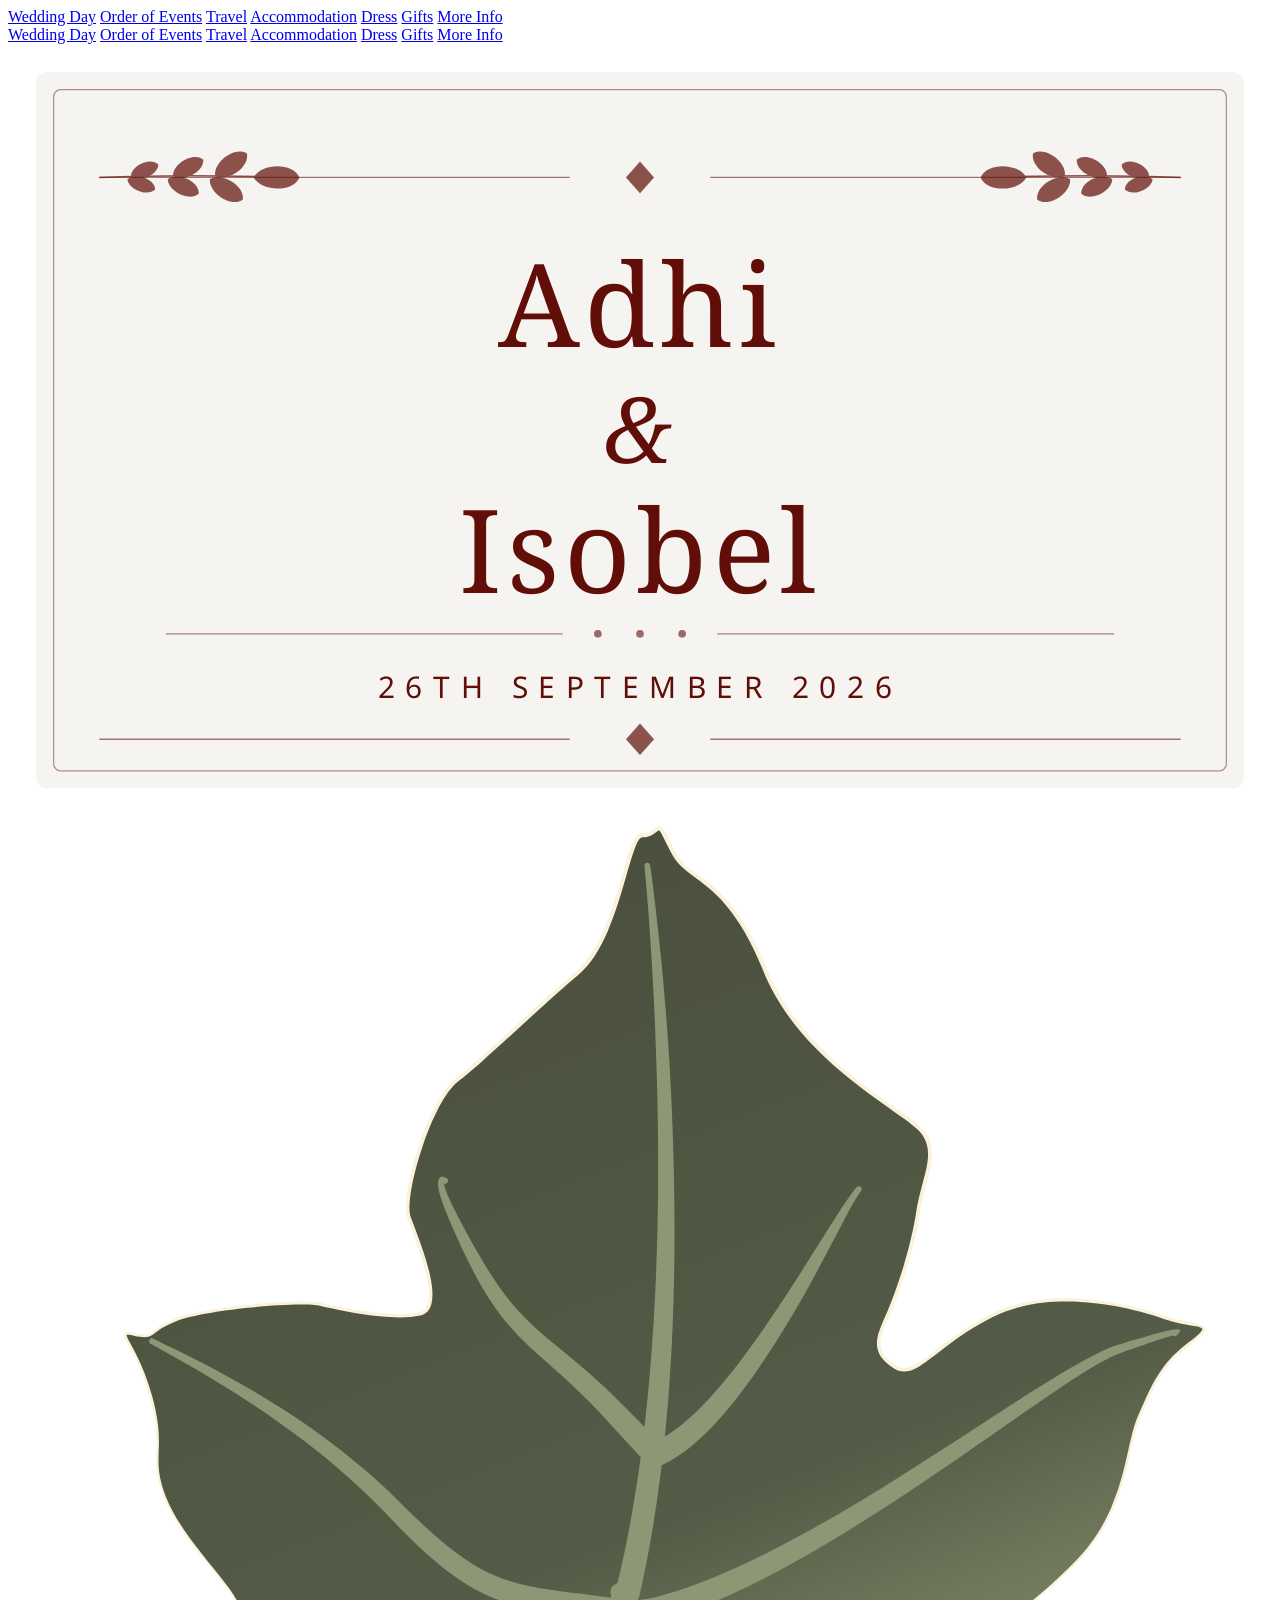
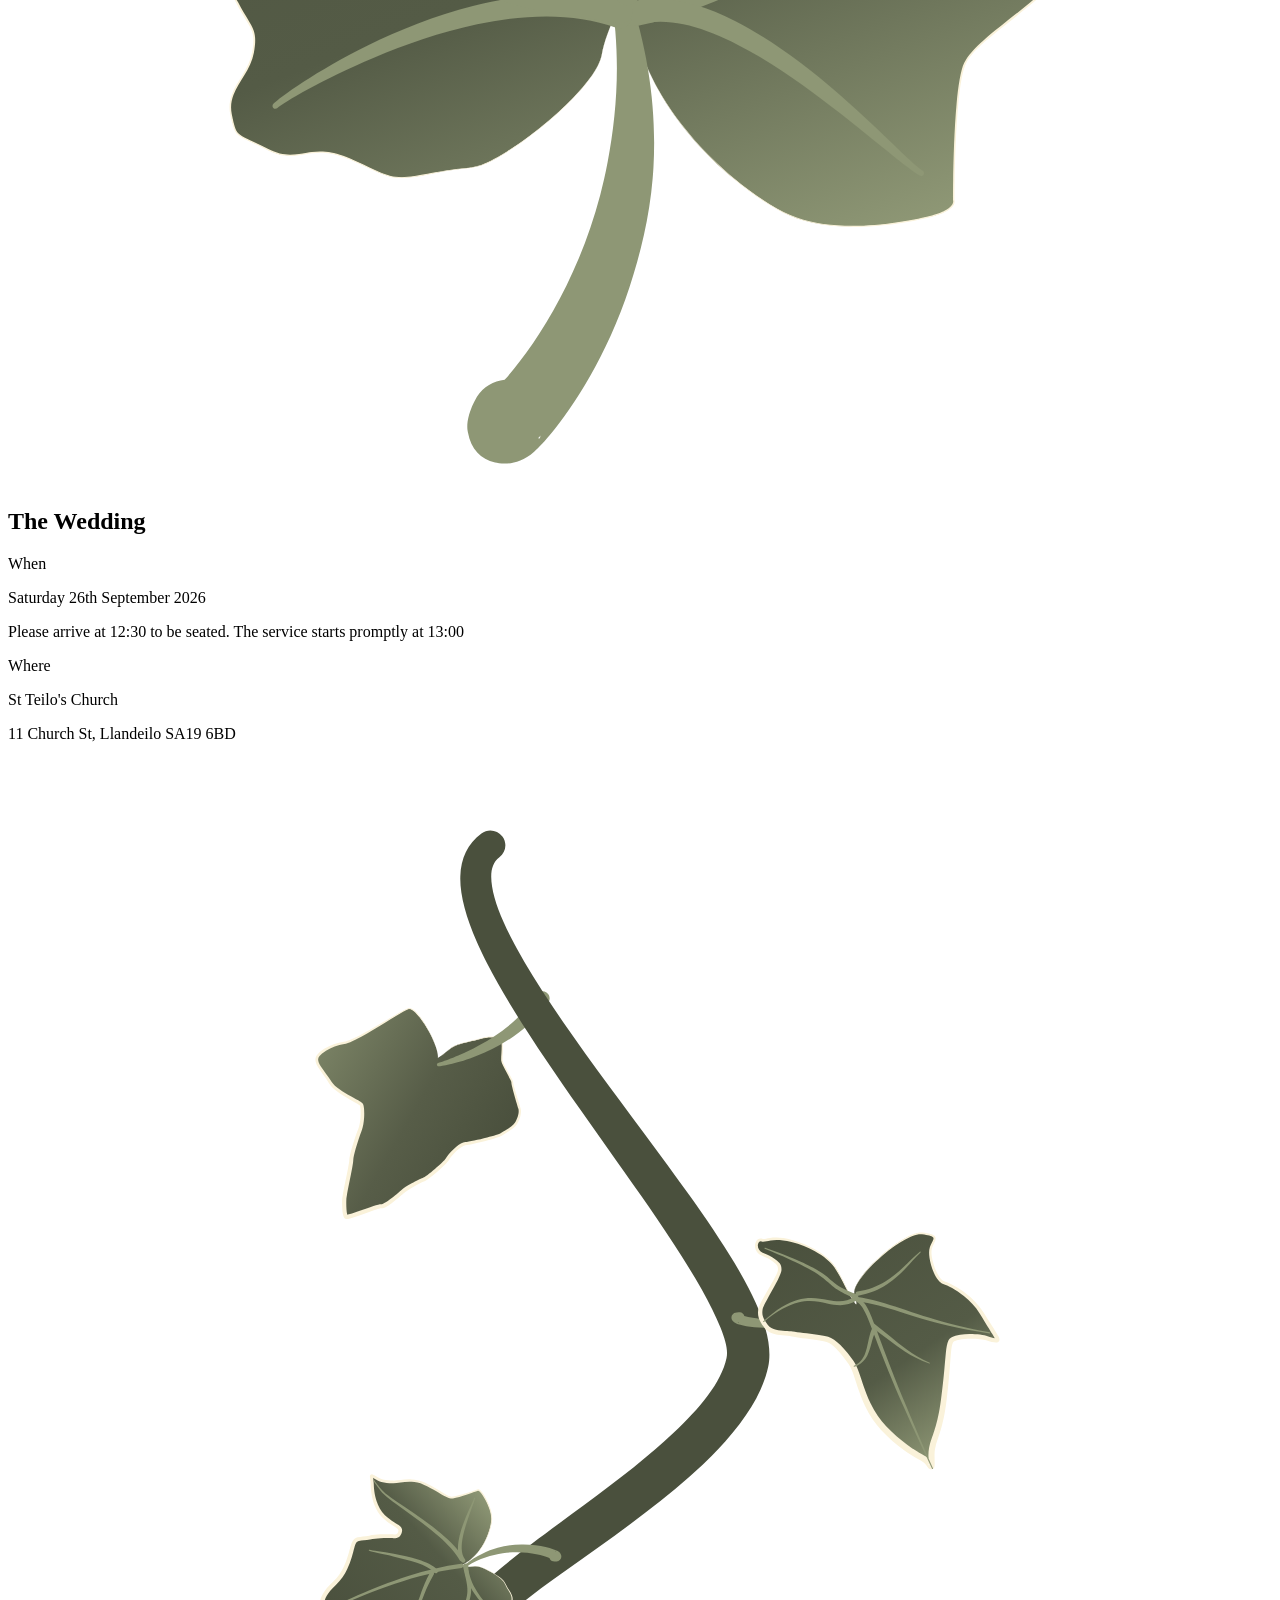
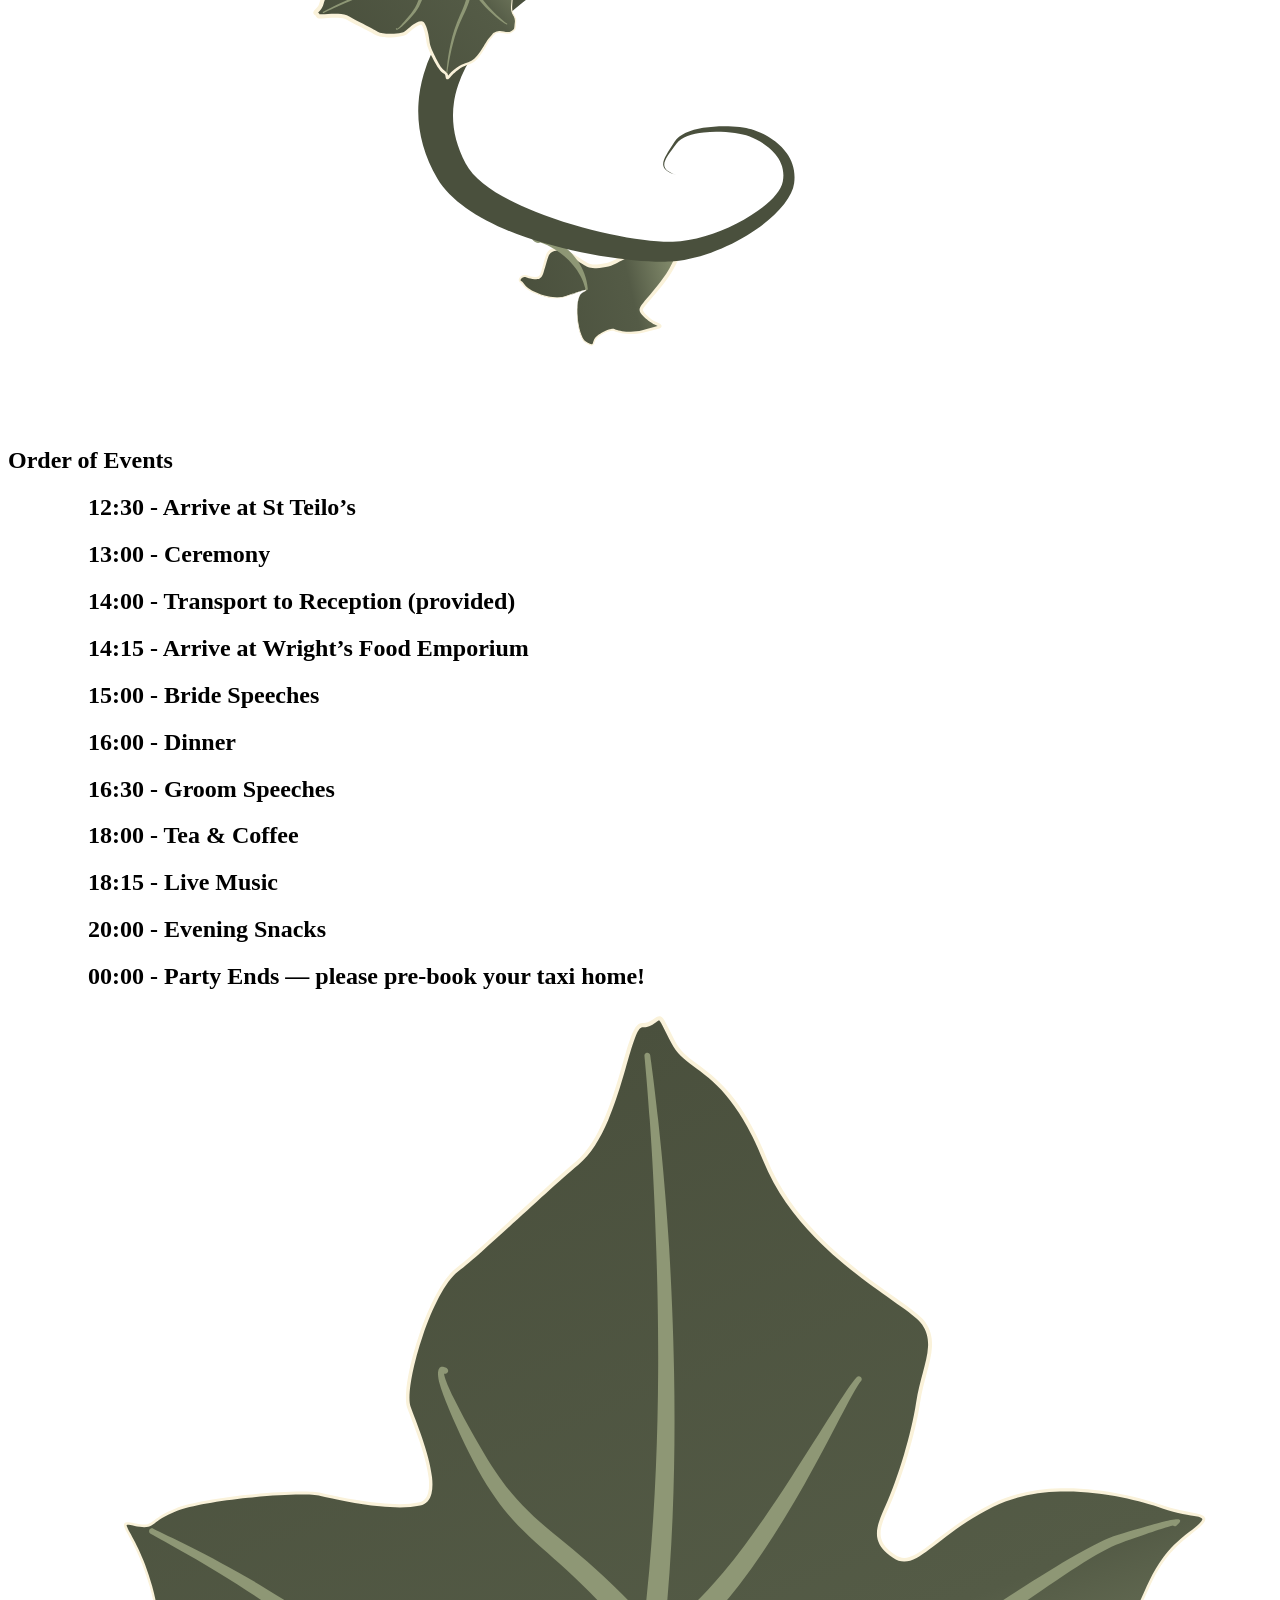
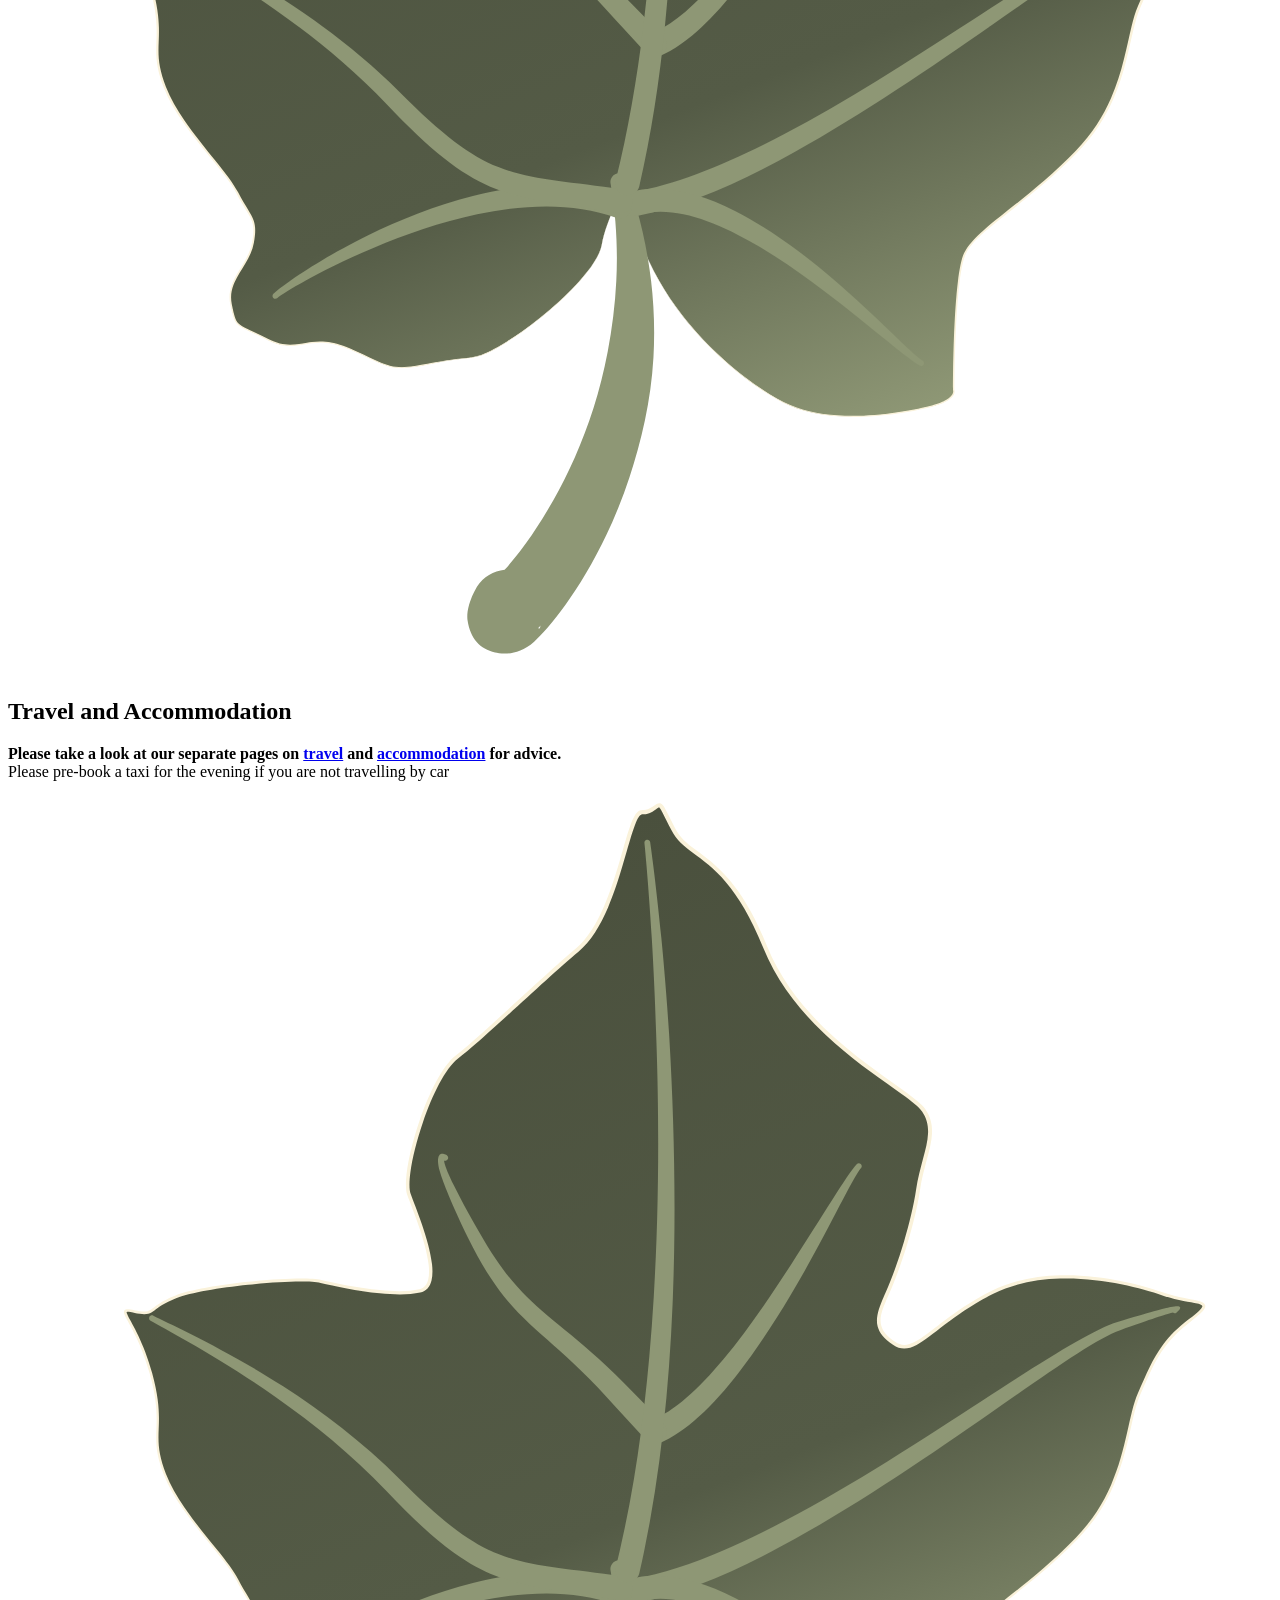
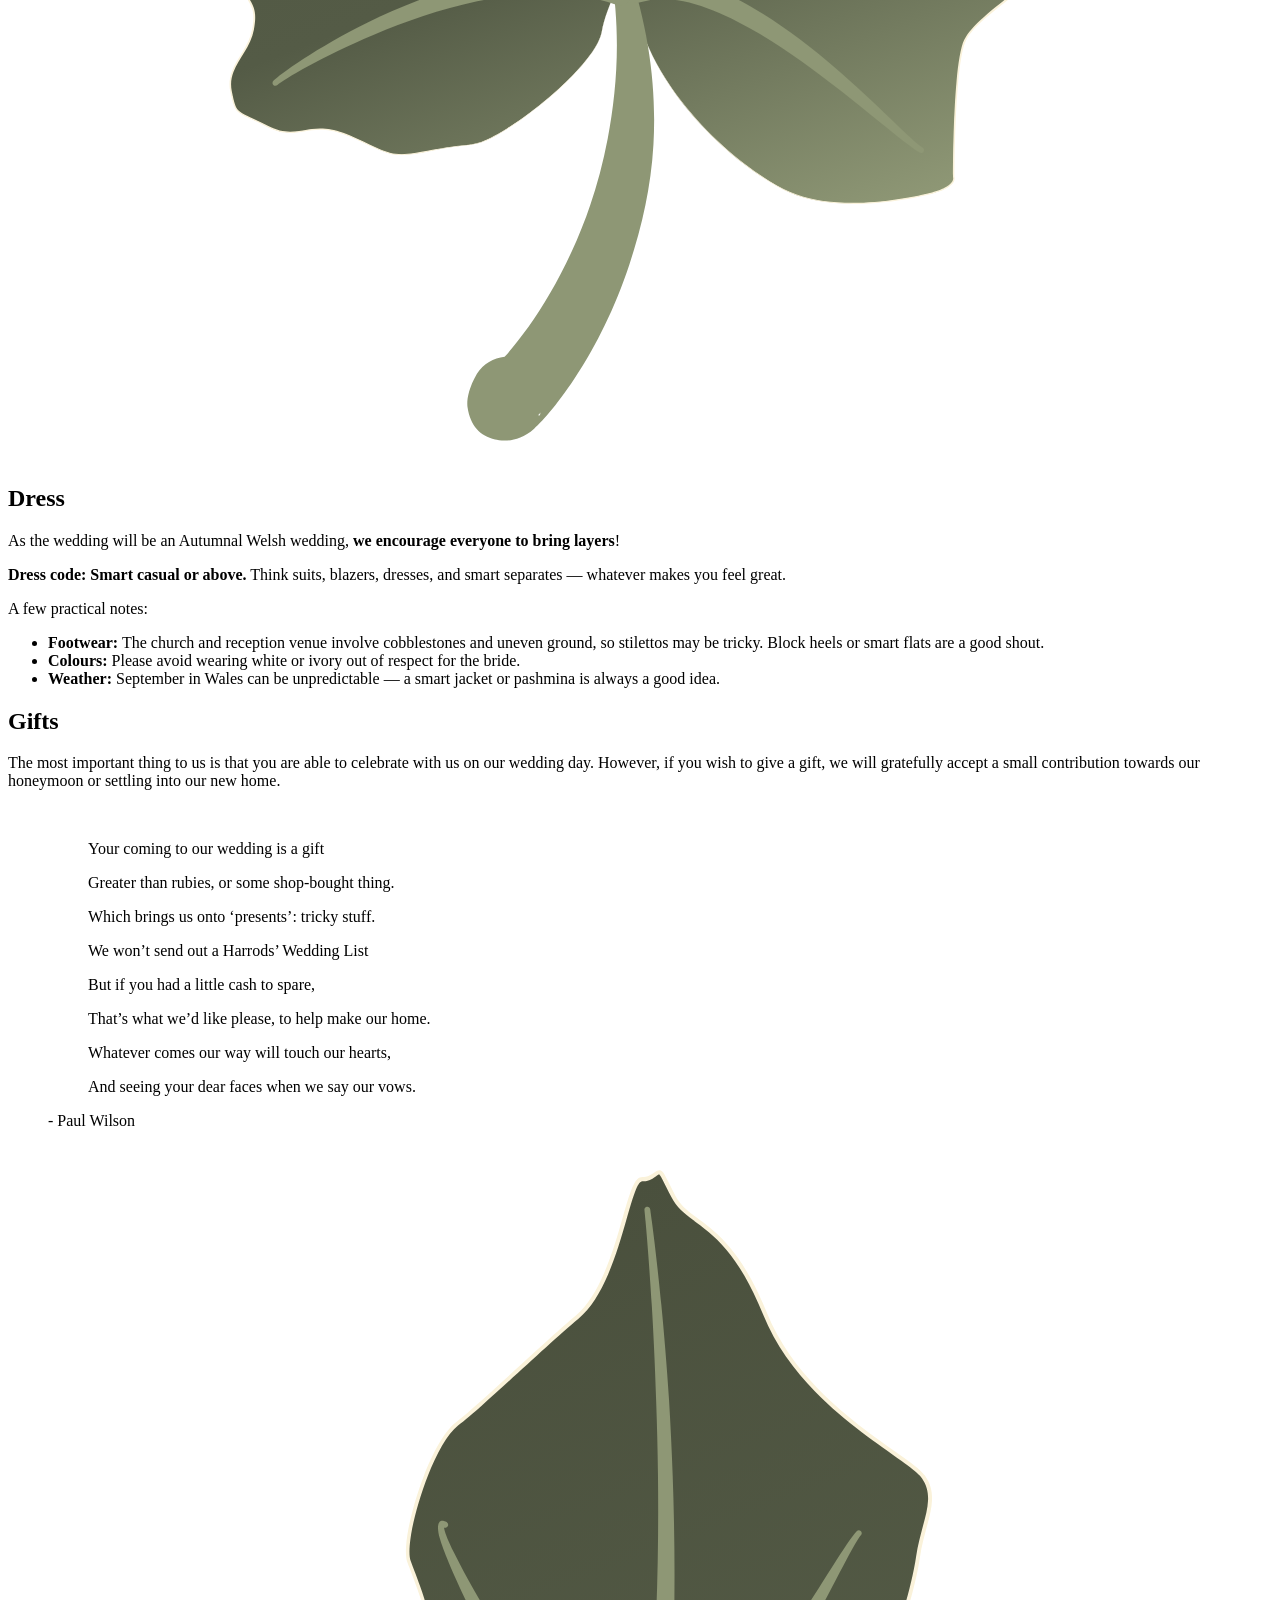
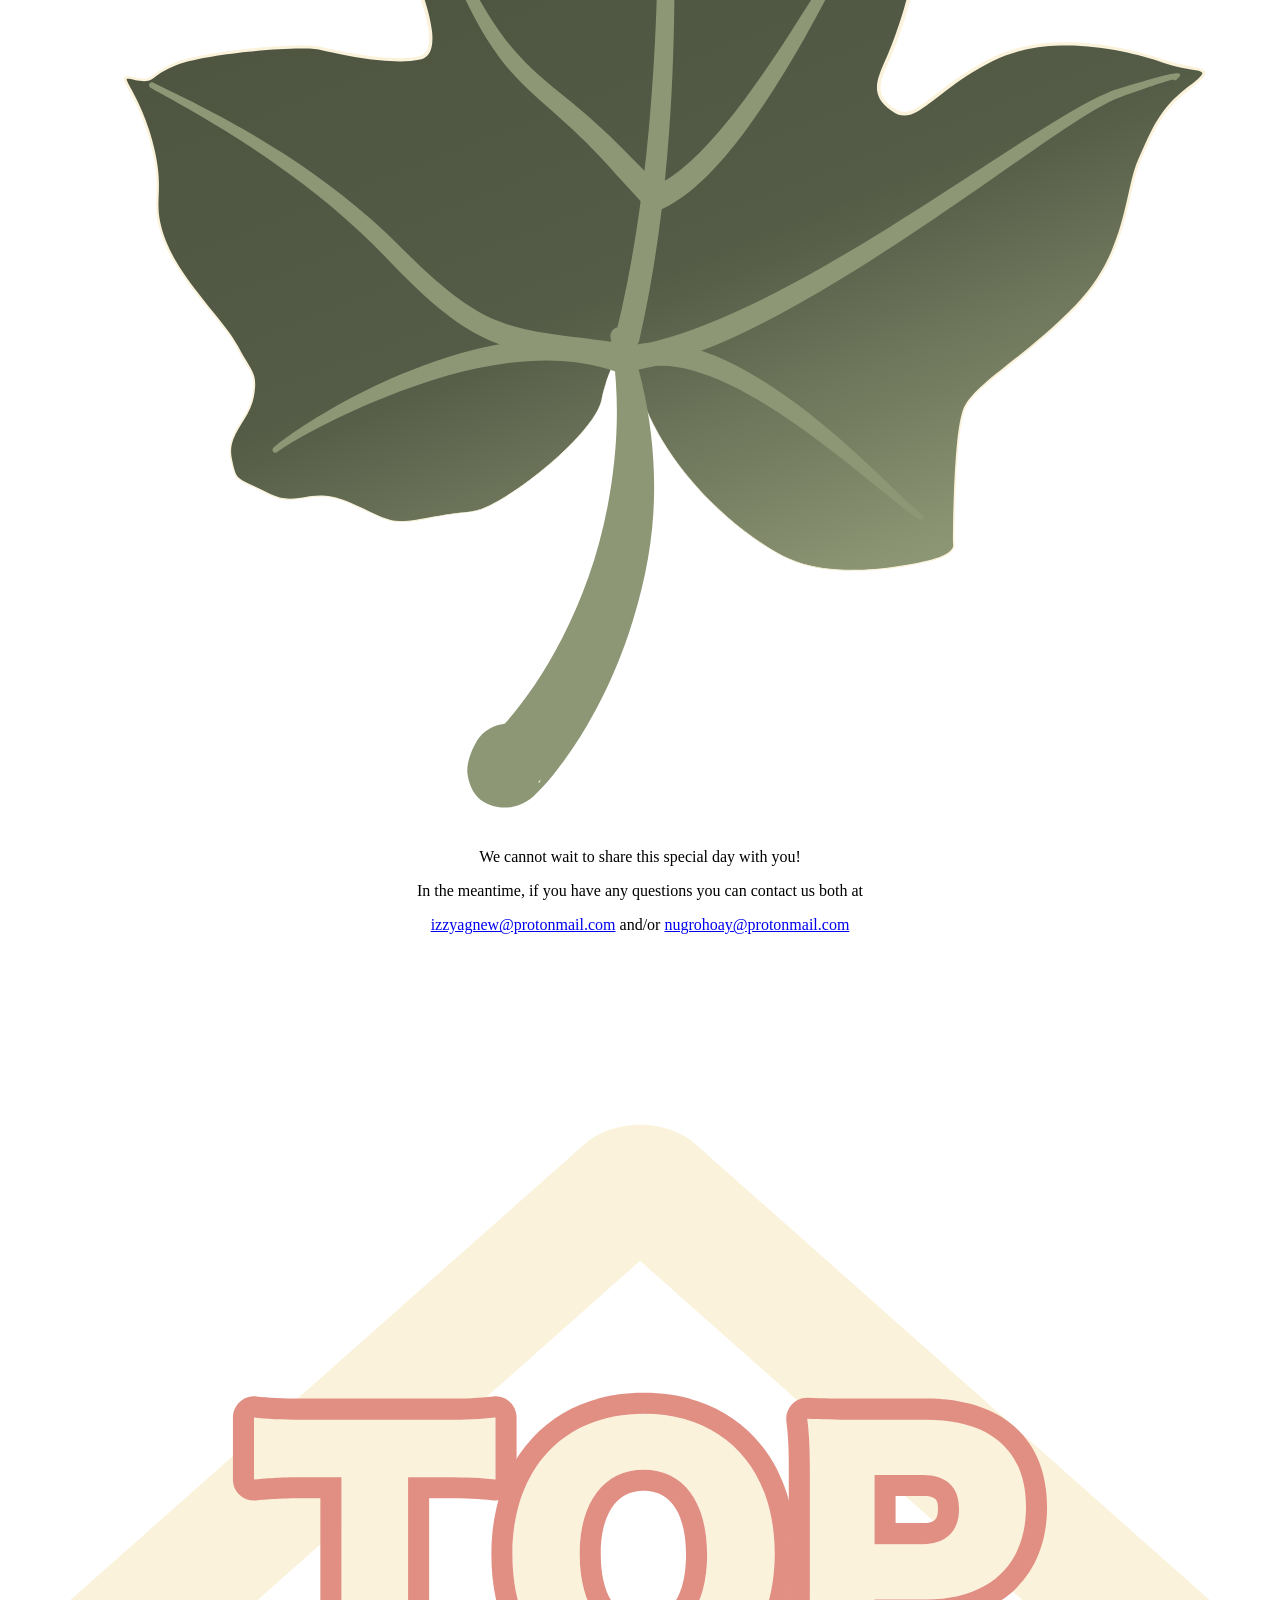
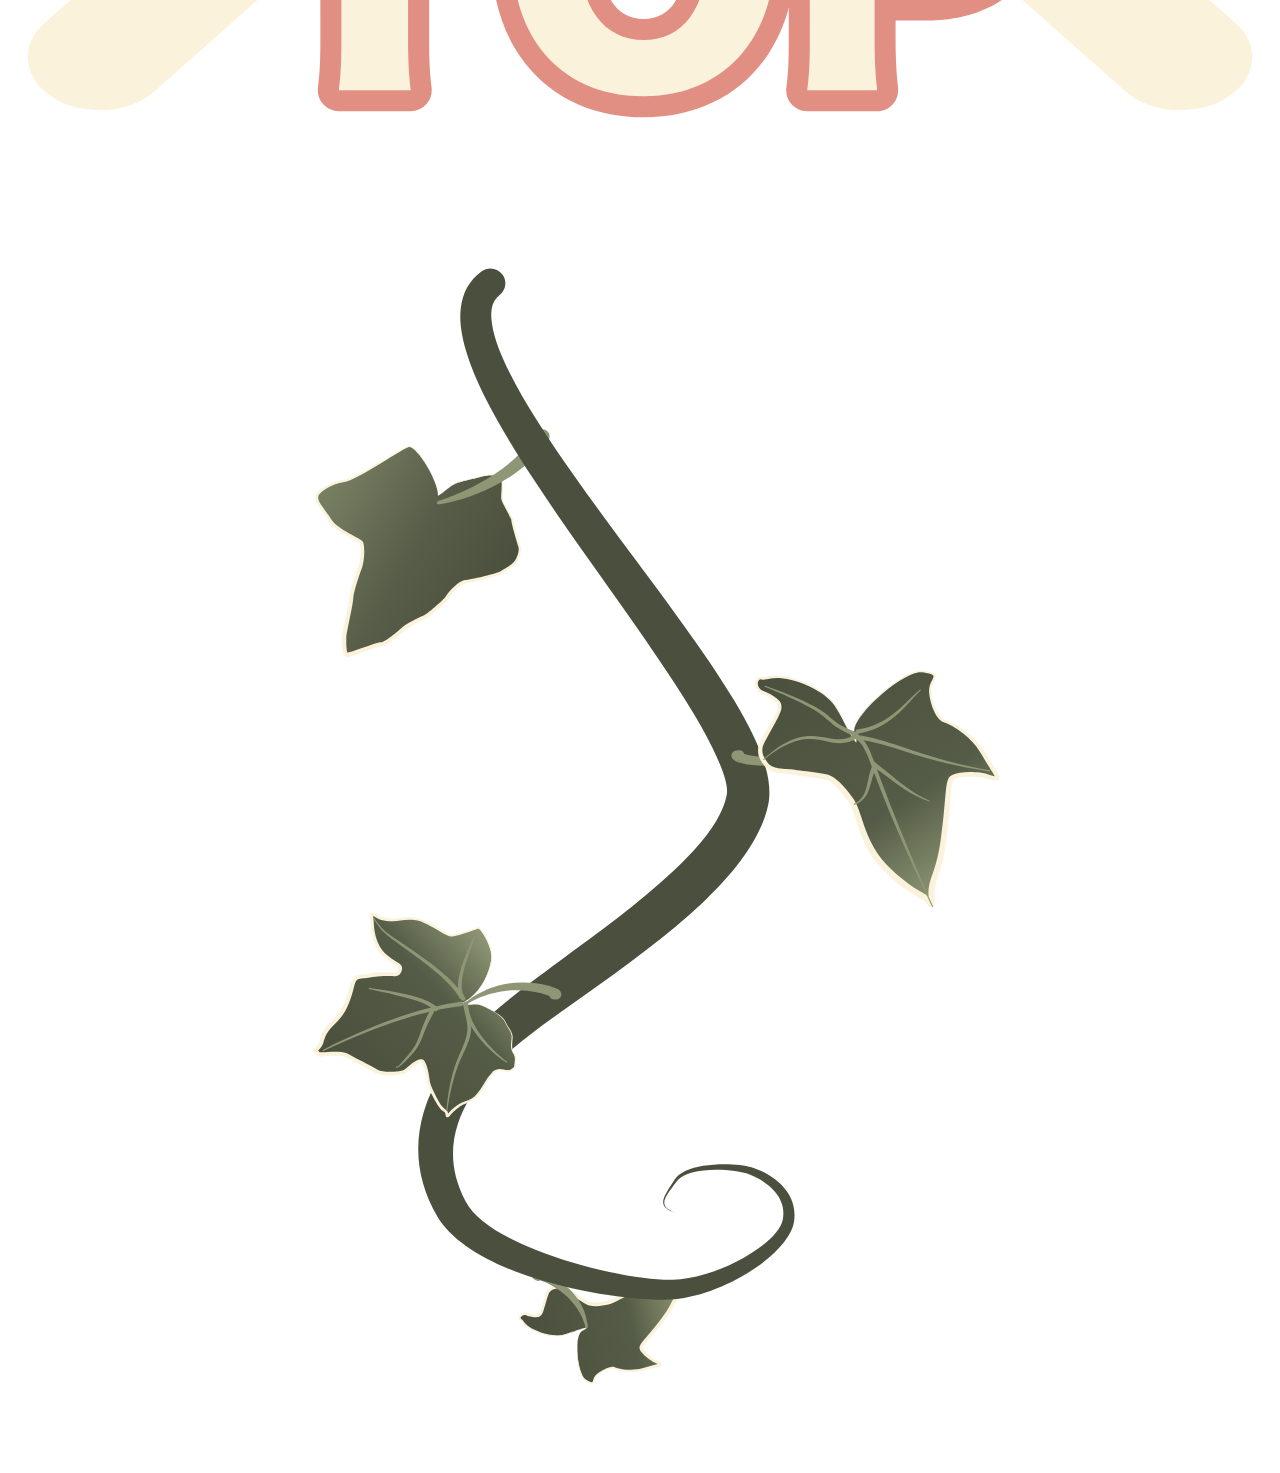
==== commit a1661437: "SVG change, content edits" ====
--- a/public/index.html
+++ b/public/index.html
@@ -1,4 +1,4 @@
-<!doctype html><html lang=en><head><meta name=generator content="Hugo 0.154.5"><title>Adhi & Izzy's Wedding</title><meta charset=utf-8><meta name=viewport content="width=device-width,initial-scale=1,minimum-scale=1,shrink-to-fit=no"><link rel=icon href=https://wedding-website-13p.pages.dev//image/favicon.png><link href=https://wedding-website-13p.pages.dev//css/style.css rel=stylesheet><link rel=preconnect href=https://fonts.googleapis.com><link rel=preconnect href=https://fonts.gstatic.com crossorigin><link href="https://fonts.googleapis.com/css2?family=Noto+Sans:wght@400;700&family=Noto+Serif&display=swap" rel=stylesheet><style>.image1{background-image:url(https://wedding-website-13p.pages.dev/images/portugal.png)}.image2{background-image:url(https://wedding-website-13p.pages.dev/images/indonesia.jpeg)}.image3{background-image:url(https://wedding-website-13p.pages.dev/images/bristol.png)}</style></head><body id=top><div class=nav-mobile><div id=nav-mobile-menu-button class=nav-mobile__button><div id=nav-mobile-menu-burger class=nav-mobile__burger></div></div><nav id=nav-mobile-menu class=nav-mobile__menu><a class=nav-mobile__link href=/#when>Wedding Day</a>
+<!doctype html><html lang=en><head><meta name=generator content="Hugo 0.159.1"><title>Adhi & Izzy's Wedding</title><meta charset=utf-8><meta name=viewport content="width=device-width,initial-scale=1,minimum-scale=1,shrink-to-fit=no"><link rel=icon href=https://wedding-website-13p.pages.dev//image/favicon.png><link href=https://wedding-website-13p.pages.dev//css/style.css rel=stylesheet><link rel=preconnect href=https://fonts.googleapis.com><link rel=preconnect href=https://fonts.gstatic.com crossorigin><link href="https://fonts.googleapis.com/css2?family=Noto+Sans:wght@400;700&family=Noto+Serif&display=swap" rel=stylesheet><style>.image1{background-image:url(https://wedding-website-13p.pages.dev/images/portugal.png)}.image2{background-image:url(https://wedding-website-13p.pages.dev/images/indonesia.jpg)}.image3{background-image:url(https://wedding-website-13p.pages.dev/images/bristol.png)}</style></head><body id=top><div class=nav-mobile><div id=nav-mobile-menu-button class=nav-mobile__button><div id=nav-mobile-menu-burger class=nav-mobile__burger></div></div><nav id=nav-mobile-menu class=nav-mobile__menu><a class=nav-mobile__link href=/#when>Wedding Day</a>
 <a class=nav-mobile__link href=/#order-of-events>Order of Events</a>
 <a class=nav-mobile__link href=/travel>Travel</a>
 <a class=nav-mobile__link href=/accommodation>Accommodation</a>
@@ -10,4 +10,4 @@
 <a class=nav-desktop__link href=/accommodation>Accommodation</a>
 <a class=nav-desktop__link href=/#dress>Dress</a>
 <a class=nav-desktop__link href=/#gifts>Gifts</a>
-<a class=nav-desktop__link href=/#more>More Info</a></nav><header class=header><svg xmlns:xlink="http://www.w3.org/1999/xlink" width="500" zoomAndPan="magnify" viewBox="0 0 375 374.999991" height="500" version="1.0"><defs><g/><clipPath id="075f21f3be"><path d="M.28125 4H23V47H.28125zm0 0" clip-rule="nonzero"/></clipPath><clipPath id="1836782b37"><path d="M.28125 50H10V94H.28125zm0 0" clip-rule="nonzero"/></clipPath><clipPath id="e7159c3f15"><rect x="0" width="103" y="0" height="109"/></clipPath><clipPath id="f1f1f1e4fc"><rect x="0" width="72" y="0" height="123"/></clipPath></defs><rect x="-37.5" width="450" fill="#fff" y="-37.499999" height="449.999989" fill-opacity="1"/><rect x="-37.5" width="450" fill="#f6f4f0" y="-37.499999" height="449.999989" fill-opacity="1"/><g transform="matrix(1, 0, 0, 1, 125, 132)"><g clip-path="url(#e7159c3f15)"><g clip-path="url(#075f21f3be)"><g fill="#000" fill-opacity="1"><g transform="translate(0.406222, 46.657423)"><g><path d="M.484375.0l.0625-.546875s.207031-.117187.625-.359375c.425781-.238281.890625-.734375 1.390625-1.484375.507812-.75.847656-1.910156 1.015625-3.484375L8.59375-36.5C8.632812-36.738281 8.65625-36.976562 8.65625-37.21875c0-.25.0-.472656000000001.0-.671875.0-1.207031-.164061999999999-2.070313-.484375-2.59375C7.847656-41.015625 7.566406-41.363281 7.328125-41.53125 7.160156-41.601562 7.003906-41.671875 6.859375-41.734375c-.136719-.0625-.203125-.09375-.203125-.09375L6.59375-42.375H15.1875l.125.546875s-.140625.0859370000000013-.421875.25c-.28125.15625-.5625.480468999999999-.84375.96875C13.765625-40.128906 13.625-39.363281 13.625-38.3125 13.625-37.789062 13.679688-37.1875 13.796875-36.5 14.679688-31.375 15.554688-26.269531 16.421875-21.1875 17.296875-16.101562 18.175781-11 19.0625-5.875c.28125 1.574219.671875 2.734375 1.171875 3.484375C20.742188-1.640625 21.222656-1.144531 21.671875-.90625 22.117188-.664062 22.34375-.546875 22.34375-.546875L22.453125.0h-8.40625l-.0625-.609375S14.113281-.6875 14.375-.84375c.257812-.164062.519531000000001-.5.78125-1C15.425781-2.351562 15.5625-3.109375 15.5625-4.109375c0-.25.0-.535156.0-.859375.0-.320312-.0429689999999994-.625-.125-.90625l-1.328125-8.53125h-7.6875C6.335938-13.84375 6.191406-12.992188 5.984375-11.859375c-.199219 1.125-.390625 2.265625-.578125 3.421875-.179688 1.148438-.304688 2-.375 2.5625-.0429690000000003.210938-.0625.421875-.0625.640625s0 .433594.0.640625c0 1.167969.160156 2.042969.484375 2.625.320313.585938.632813.96875.9375 1.15625.300781.179688.453125.265625.453125.265625L6.78125.0zm6-15.734375 7.3125.0625-3.8125-21.4375-3.328125 21.375zm0 0"/></g></g></g></g><g fill="#000" fill-opacity="1"><g transform="translate(23.226983, 46.657423)"><g><path d="M.484375-42.375H9.5625c1.894531.0 3.5.570312000000001 4.8125 1.703125 1.3125 1.125 2.359375 2.65625 3.140625 4.59375C18.304688-34.140625 18.875-31.945312 19.21875-29.5c.34375 2.4375.515625 4.96875.515625 7.59375v.046875c0 2.625-.140625 5.230469-.421875 7.8125-.28125 2.585937-.746093999999999 4.9375-1.390625 7.0625C17.273438-4.867188 16.394531-3.175781 15.28125-1.90625 14.175781-.632812 12.796875.0 11.140625.0H.484375V-.609375S.664062-.664062 1.03125-.78125c.363281-.125.734375-.4375 1.109375-.9375.382813-.507812.617187-1.347656.703125-2.515625v-33.90625c-.0859380000000001-1.164063-.320312-2-.703125-2.5C1.765625-41.148438 1.394531-41.460938 1.03125-41.578125c-.367188-.125-.546875-.1875-.546875-.1875zM6.65625-1.09375H9.921875C11.054688-1.164062 11.984375-1.726562 12.703125-2.78125c.726563000000001-1.050781 1.3125-2.382812 1.75-4 .445313000000001-1.613281.78125-3.296875 1-5.046875.226563000000001-1.757813.375-3.394531.4375-4.90625.0625-1.507813.09375-2.671875.09375-3.484375v-.0625c0-4.03125-.195313000000001-7.359375-.578125-9.984375C15.019531-32.890625 14.523438-34.945312 13.921875-36.4375 13.316406-37.925781 12.703125-39.023438 12.078125-39.734375 11.453125-40.441406 10.894531-40.882812 10.40625-41.0625 9.925781-41.25 9.601562-41.34375 9.4375-41.34375H6.65625zm0 0"/></g></g></g><g fill="#000" fill-opacity="1"><g transform="translate(40.963025, 46.657423)"><g><path d="M21.125-42.375v.609375S20.921875-41.691406 20.515625-41.546875C20.117188-41.410156 19.726562-41.050781 19.34375-40.46875 18.957031-39.882812 18.765625-38.90625 18.765625-37.53125v32.6875c0 1.335938.191406000000001 2.304688.578125 2.90625C19.726562-1.332031 20.117188-.957031 20.515625-.8125c.40625.136719.609375.203125.609375.203125V0H12.53125V-.609375S12.726562-.675781 13.125-.8125c.40625-.144531.8125-.507812 1.21875-1.09375.40625-.582031.609375-1.5625.609375-2.9375v-21.3125H6.65625v21.3125c0 1.335938.203125 2.304688.609375 2.90625.40625.605469.804687.980469 1.203125 1.125.40625.136719.609375.203125.609375.203125V0H.484375V-.609375s.195313-.066406.59375-.203125c.40625-.144531.8125-.507812 1.21875-1.09375.40625-.582031.609375-1.5625.609375-2.9375v-32.6875c0-1.375-.203125-2.351562-.609375-2.9375C1.890625-41.050781 1.484375-41.410156 1.078125-41.546875.679688-41.691406.484375-41.765625.484375-41.765625V-42.375h8.59375v.609375S8.875-41.691406 8.46875-41.546875C8.070312-41.410156 7.671875-41.03125 7.265625-40.40625s-.609375 1.683594-.609375 3.171875v10h8.296875V-37.53125c0-1.375-.203125-2.351562-.609375-2.9375C13.9375-41.050781 13.53125-41.410156 13.125-41.546875 12.726562-41.691406 12.53125-41.765625 12.53125-41.765625V-42.375zm0 0"/></g></g></g><g fill="#000" fill-opacity="1"><g transform="translate(62.633671, 46.657423)"><g><path d="M9.078125-42.375v.546875s-.203125.125-.609375.375C8.070312-41.210938 7.671875-40.71875 7.265625-39.96875 6.859375-39.226562 6.65625-38.070312 6.65625-36.5V-5.875c0 1.574219.203125 2.734375.609375 3.484375S8.070312-1.15625 8.46875-.9375c.40625.21875.609375.328125.609375.328125V0H.484375V-.609375S.679688-.71875 1.078125-.9375c.40625-.21875.8125-.703125 1.21875-1.453125S2.90625-4.300781 2.90625-5.875V-36.5c0-1.570312-.203125-2.726562-.609375-3.46875-.40625-.75-.8125-1.242188-1.21875-1.484375-.398437-.25-.59375-.375-.59375-.375V-42.375zm0 0"/></g></g></g><g clip-path="url(#1836782b37)"><g fill="#000" fill-opacity="1"><g transform="translate(0.406222, 93.187756)"><g><path d="M.484375-41.828125V-42.375h8.65625v.546875s-.203125.125-.609375.375C8.125-41.210938 7.71875-40.71875 7.3125-39.96875 6.914062-39.226562 6.71875-38.070312 6.71875-36.5V-5.875c0 1.574219.195312 2.734375.59375 3.484375.40625.75.8125 1.234375 1.21875 1.453125s.609375.328125.609375.328125V0H.484375V-.609375S.679688-.71875 1.078125-.9375c.40625-.21875.8125-.703125 1.21875-1.453125S2.90625-4.300781 2.90625-5.875V-36.5c0-1.570312-.203125-2.726562-.609375-3.46875-.40625-.75-.8125-1.242188-1.21875-1.484375-.398437-.25-.59375-.375-.59375-.375zm0 0"/></g></g></g></g><g fill="#000" fill-opacity="1"><g transform="translate(10.030895, 93.187756)"><g><path d="M6.96875-28.328125l6.171875 6.109375c1.726563 1.53125 3.003906 3.328125 3.828125 5.390625.832031000000001 2.0625 1.25 4.101563 1.25 6.109375C18.21875-8.738281 17.851562-6.890625 17.125-5.171875c-.71875 1.710937-1.796875 3.089844-3.234375 4.140625C12.460938.0195312 10.675781.546875 8.53125.546875 7.082031.546875 5.820312.101562 4.75-.78125 3.675781-1.675781 2.800781-2.644531 2.125-3.6875l-.3125-.375c-.117188.0-.214844.203125-.296875.609375-.0859369999999999.40625-.136719.886719-.15625 1.4375C1.335938-1.472656 1.316406-1 1.296875-.59375 1.273438-.195312 1.265625.0 1.265625.0H.484375V-16.53125h1.09375v.0625C1.578125-16.300781 1.601562-15.648438 1.65625-14.515625c.0625 1.125.191406 2.453125.390625 3.984375.207031 1.53125.5625 3.070312 1.0625 4.609375.507813 1.53125 1.195313 2.804687 2.0625 3.8125.875 1 1.992187 1.5 3.359375 1.5 1.53125.0 2.859375-.710937 3.984375-2.140625 1.132813-1.4375 1.703125-3.804688 1.703125-7.109375.0-1.78125-.214843999999999-3.222656-.640625-4.328125C13.160156-15.300781 12.648438-16.203125 12.046875-16.890625c-.605468999999999-.6875-1.1875-1.269531-1.75-1.75-.125-.125-.25-.234375-.375-.328125C9.804688-19.070312 9.6875-19.1875 9.5625-19.3125L4.96875-23.84375c-1.25-1.175781-2.199219-2.570312-2.84375-4.1875-.648438-1.613281-.96875-3.242188-.96875-4.890625.0-1.695313.3125-3.28125.9375-4.75.625-1.476563 1.539062-2.679687 2.75-3.609375C6.050781-42.207031 7.5625-42.671875 9.375-42.671875c1.539062.0 2.820312.433593999999999 3.84375 1.296875C14.25-40.507812 15.085938-39.550781 15.734375-38.5c.125.242187999999999.207031000000001.359375.25.359375C16.097656-38.140625 16.1875-38.347656 16.25-38.765625 16.3125-39.191406 16.363281-39.664062 16.40625-40.1875 16.445312-40.71875 16.476562-41.179688 16.5-41.578125c.0195310000000006-.40625.03125-.609375.03125-.609375h.78125v16.578125H16.21875v-.109375c0-.25-.03125-.945312000000001-.09375-2.09375C16.070312-28.96875 15.929688-30.3125 15.703125-31.84375c-.21875-1.53125-.574218999999999-3.03125-1.0625-4.5-.480468999999999-1.476562-1.148437-2.710938-2-3.703125C11.796875-41.035156 10.707031-41.53125 9.375-41.53125 8.207031-41.53125 7.171875-40.832031 6.265625-39.4375c-.90625 1.398438-1.359375 3.101562-1.359375 5.109375.0 1.65625.226562 2.960937.6875 3.90625.46875.949218999999999.925781 1.648437 1.375 2.09375zm0 0"/></g></g></g><g fill="#000" fill-opacity="1"><g transform="translate(28.917053, 93.187756)"><g><path d="M.484375-20.9375c0-1.414062.066406-3.0625.203125-4.9375.144531-1.875.425781-3.800781.84375-5.78125.425781-1.976562 1.039062-3.800781 1.84375-5.46875.8125-1.675781 1.863281-3.039062 3.15625-4.09375 1.289062-1.050781 2.90625-1.578125 4.84375-1.578125 1.894531.0 3.488281.527343999999999 4.78125 1.578125 1.289062 1.054688 2.328125 2.429688 3.109375 4.125C20.054688-35.40625 20.664062-33.582031 21.09375-31.625c.425781000000001 1.960938.71875 3.875.875 5.75.164062000000001 1.875.25 3.523438.25 4.9375C22.21875-19.53125 22.144531-17.894531 22-16.03125 21.863281-14.175781 21.582031-12.289062 21.15625-10.375 20.726562-8.457031 20.117188-6.679688 19.328125-5.046875 18.546875-3.421875 17.5-2.101562 16.1875-1.09375 14.875-.0820312 13.269531.421875 11.375.421875c-1.898438.0-3.5-.5039062-4.8125-1.515625C5.25-2.101562 4.1875-3.421875 3.375-5.046875 2.570312-6.679688 1.957031-8.457031 1.53125-10.375 1.113281-12.289062.832031-14.175781.6875-16.03125c-.136719-1.863281-.203125-3.5-.203125-4.90625zM11.375-.671875c1.132812.0 2.082031-.421875 2.84375-1.265625C14.988281-2.78125 15.625-3.878906 16.125-5.234375 16.632812-6.585938 17.03125-8.050781 17.3125-9.625c.28125-1.570312.488281000000001-3.113281.625-4.625C18.082031-15.769531 18.175781-17.113281 18.21875-18.28125c.0390620000000013-1.164062.0625-1.992188.0625-2.484375.0-1.363281-.0625-2.941406-.1875-4.734375C17.976562-27.300781 17.773438-29.148438 17.484375-31.046875 17.203125-32.941406 16.800781-34.695312 16.28125-36.3125c-.523438000000001-1.613281-1.1875-2.914062-2-3.90625C13.476562-41.207031 12.507812-41.703125 11.375-41.703125c-1.335938.0-2.421875.546875-3.265625 1.640625-.84375 1.085938-1.523437 2.484375-2.03125 4.203125-.5 1.710937-.875 3.523437-1.125 5.4375C4.710938-28.503906 4.5625-26.71875 4.5-25.0625 4.445312-23.40625 4.421875-22.113281 4.421875-21.1875 4.421875-20.257812 4.445312-18.96875 4.5-17.3125c.0625 1.65625.203125 3.445312.421875 5.359375.226563 1.917969.59375 3.734375 1.09375 5.453125.507813 1.710938 1.195313 3.109375 2.0625 4.203125C8.941406-1.210938 10.039062-.671875 11.375-.671875zm0 0"/></g></g></g><g fill="#000" fill-opacity="1"><g transform="translate(50.829834, 93.187756)"><g><path d="M12.953125-21.375c2.019531.648437999999999 3.5625 1.710938 4.625 3.1875 1.070313 1.46875 1.609375 3.761719 1.609375 6.875v.171875C19.1875-10.085938 19.082031-8.925781 18.875-7.65625 18.675781-6.382812 18.304688-5.160156 17.765625-3.984375 17.222656-2.816406 16.457031-1.859375 15.46875-1.109375 14.476562-.367188 13.195312.0 11.625.0H.484375V-.609375S.664062-.664062 1.03125-.78125c.363281-.125.734375-.4375 1.109375-.9375.382813-.507812.617187-1.347656.703125-2.515625v-33.90625c-.0859380000000001-1.164063-.320312-2-.703125-2.5C1.765625-41.148438 1.394531-41.460938 1.03125-41.578125c-.367188-.125-.546875-.1875-.546875-.1875V-42.375H9.75c1.613281.0 2.953125.335937999999999 4.015625 1C14.835938-40.707031 15.6875-39.835938 16.3125-38.765625c.625 1.0625 1.078125 2.214844 1.359375 3.453125.28125 1.230469.441406000000001 2.40625.484375 3.53125v.0625c0 1.292969-.105468999999999 2.6875-.3125 4.1875C17.644531-26.039062 17.171875-24.722656 16.421875-23.578125c-.742187 1.148437-1.898437 1.882813-3.46875 2.203125zm-3.625-19.96875H6.65625v19.671875H9.8125c1.082031.0 1.9375-.410156000000001 2.5625-1.234375C13-23.738281 13.460938-24.769531 13.765625-26 14.066406-27.226562 14.269531-28.445312 14.375-29.65625 14.476562-30.863281 14.53125-31.851562 14.53125-32.625v-.0625c0-2.0625-.234375-3.6875-.703125-4.875-.460937-1.1875-1-2.039062-1.625-2.5625-.625-.53125-1.214844-.863281000000001-1.765625-1C9.894531-41.269531 9.523438-41.34375 9.328125-41.34375zM15.375-12.234375v-.046875c0-2.019531-.234375-3.59375-.703125-4.71875-.460937-1.132812-1-1.953125-1.625-2.453125C12.421875-19.960938 11.875-20.273438 11.40625-20.390625c-.460938000000001-.125-.6875-.1875-.6875-.1875H6.65625V-1.09375h4c1.164062.0 2.070312-.453125 2.71875-1.359375C14.019531-3.359375 14.484375-4.46875 14.765625-5.78125s.453125-2.5625.515625-3.75.09375-2.085938.09375-2.703125zm0 0"/></g></g></g><g fill="#000" fill-opacity="1"><g transform="translate(68.323741, 93.187756)"><g><path d="M17.015625.0H.484375V-.609375S.679688-.71875 1.078125-.9375c.40625-.21875.8125-.703125 1.21875-1.453125S2.90625-4.300781 2.90625-5.875V-36.5c0-1.65625-.203125-2.84375-.609375-3.5625-.40625-.726562000000001-.8125-1.191406-1.21875-1.390625-.398437-.207031000000001-.59375-.3125-.59375-.3125V-42.375h16.53125v12.53125H16.15625S16.144531-30.222656 16.125-30.984375C16.101562-31.753906 16.039062-32.710938 15.9375-33.859375 15.84375-35.015625 15.691406-36.15625 15.484375-37.28125c-.199218999999999-1.132812-.5-2.082031-.90625-2.84375-.398437-.769531000000001-.898437-1.15625-1.5-1.15625H6.65625v14.109375H11.6875C12.125-27.171875 12.472656-27.582031 12.734375-28.40625 13.003906-29.238281 13.195312-30.191406 13.3125-31.265625c.125-1.070313.195311999999999-2.019531.21875-2.84375C13.550781-34.929688 13.5625-35.34375 13.5625-35.34375h.78125v17.421875H13.5625C13.5625-18.242188 13.550781-18.835938 13.53125-19.703125 13.507812-20.566406 13.445312-21.492188 13.34375-22.484375 13.25-23.472656 13.066406-24.320312 12.796875-25.03125 12.535156-25.738281 12.1875-26.09375 11.75-26.09375H6.65625v25h6.421875c.601563000000001.0 1.101563-.378906 1.5-1.140625.40625-.769531.707031000000001-1.71875.90625-2.84375C15.691406-6.210938 15.84375-7.351562 15.9375-8.5 16.039062-9.65625 16.101562-10.613281 16.125-11.375 16.144531-12.144531 16.15625-12.53125 16.15625-12.53125h.859375zm0 0"/></g></g></g><g fill="#000" fill-opacity="1"><g transform="translate(85.817647, 93.187756)"><g><path d="M14.65625-12.53125h.78125V0H.484375V-.609375S.679688-.71875 1.078125-.9375c.40625-.21875.8125-.703125 1.21875-1.453125S2.90625-4.300781 2.90625-5.875V-36.5c0-1.570312-.203125-2.726562-.609375-3.46875-.40625-.75-.8125-1.242188-1.21875-1.484375-.398437-.25-.59375-.375-.59375-.375V-42.375h8.53125v.546875S8.820312-41.695312 8.4375-41.4375C8.0625-41.175781 7.671875-40.691406 7.265625-39.984375c-.40625.710937000000001-.609375 1.710937-.609375 3V-1.09375H11.5c.644531000000001.0 1.160156-.378906 1.546875-1.140625.382813000000001-.769531.6875-1.71875.90625-2.84375C14.171875-6.210938 14.332031-7.351562 14.4375-8.5 14.539062-9.65625 14.601562-10.613281 14.625-11.375 14.644531-12.144531 14.65625-12.53125 14.65625-12.53125zm0 0"/></g></g></g></g></g><g transform="matrix(1, 0, 0, 1, 198, 108)"><g clip-path="url(#f1f1f1e4fc)"><g fill="#f6f4f0" fill-opacity="1"><g transform="translate(1.050792, 86.438344)"><g><path d="M17.152344-.175781c-3.765625.0-6.691406-.886719-8.78125-2.660157-2.167969-1.839843-3.25-4.359374-3.25-7.554687C5.121094-10.804688 5.160156-11.285156 5.238281-11.835938 5.308594-12.335938 5.382812-12.769531 5.453125-13.136719L7.0625-12.8125 5.449219-13.097656c.445312-2.542969 1.539062-4.976563 3.273437-7.304688 1.675782-2.246094 3.707032-4.257812 6.085938-6.035156 2.359375-1.757812 4.859375-3.203125 7.5-4.328125 2.699218-1.152344 5.320312-1.800781 7.867187-1.945313l.09375 1.636719L28.660156-30.753906C28.578125-31.160156 28.519531-31.652344 28.480469-32.226562 28.445312-32.769531 28.425781-33.394531 28.425781-34.101562c0-2.308594.679687999999999-4.648438 2.03125-7.019532 1.304688-2.277344 3.050781-4.371094 5.242188-6.273437 2.179687-1.894531 4.625-3.429688 7.335937-4.605469 2.761719-1.203125 5.605469-1.800781 8.519532-1.800781H52.515625C53.019531-53.800781 53.472656-53.75 53.871094-53.652344L53.472656-52.0625l.1875-1.628906C55.65625-53.460938 57.429688-52.859375 58.984375-51.886719c1.859375 1.160157 2.789063 2.785157 2.789063 4.871094C61.773438-46.546875 61.6875-45.976562 61.519531-45.308594L61.496094-45.214844c-.765625 2.445313-2.253906 4.640625-4.464844 6.59375-2.164062 1.90625-4.707031 3.296875-7.625 4.171875L49.367188-34.4375 49.332031-34.429688C49.019531-34.351562 48.742188-34.289062 48.496094-34.25 48.207031-34.203125 47.949219-34.175781 47.722656-34.175781 47.328125-34.175781 46.984375-34.25 46.6875-34.402344c-.671875-.335937000000001-1.007812-.875-1.007812-1.617187.0-1.152344.785156000000001-2.035157 2.363281-2.640625L48.628906-37.128906 47.933594-38.613281C49.90625-39.539062 51.597656-40.71875 53.007812-42.160156c1.339844-1.367188 2.207032-2.851563 2.609376-4.445313L57.207031-46.210938 55.582031-46.441406C55.65625-46.953125 55.53125-47.433594 55.210938-47.882812 55.144531-47.984375 54.953125-48.078125 54.648438-48.171875 54.140625-48.324219 53.445312-48.402344 52.566406-48.402344c-1.492187.0-3.230468.496093999999999-5.21875 1.492188-2.085937 1.039062-4.246094 2.585937-6.488281 4.636718-1.300781 1.171876-2.480469 2.632813-3.539063 4.382813-1.101562 1.8125-2.074218 3.722656-2.917968 5.734375L32.890625-32.789062H34.53125C34.53125-32.464844 34.441406-32.121094 34.257812-31.753906 34.304688-31.851562 34.328125-31.960938 34.328125-32.085938V-31.695312l-.171875.34375C34.136719-31.3125 34.128906-31.253906 34.128906-31.175781H32.488281L32.429688-32.816406c2.289062-.078125 4.214843.375 5.777343 1.363281l-.875 1.386719L38.117188-31.503906C38.59375-31.242188 38.957031-31.003906 39.203125-30.789062 39.464844-30.554688 39.652344-30.296875 39.769531-30.015625 39.898438-29.710938 39.9375-29.394531 39.890625-29.074219 39.832031-28.695312 39.667969-28.371094 39.398438-28.097656l-1.160157-1.160156L39.792969-28.742188c-.449218999999999 1.355469-1.742188 2.03125-3.875 2.03125C33.902344-26.710938 32.324219-27.007812 31.179688-27.601562 29.804688-28.3125 29-29.265625 28.761719-30.449219L30.367188-30.773438 30.644531-29.15625C28.152344-28.730469 25.683594-27.589844 23.238281-25.734375c-2.507812 1.90625-4.617187 4.160156-6.332031 6.761719-1.6875 2.5625-2.75 5.144531-3.183594 7.742187L13.71875-11.207031 13.714844-11.179688C13.535156-10.277344 13.445312-9.441406 13.445312-8.675781c0 1.195312.3125 2.140625.941407 2.835937C14.96875-5.191406 16.226562-4.867188 18.160156-4.867188 20.011719-4.867188 21.925781-5.308594 23.898438-6.1875c2.0625-.921875 4.050781-2.132812 5.964843-3.628906 1.914063-1.5 3.605469-3.175782 5.074219-5.023438 1.445312-1.824218 2.507812-3.601562 3.1875-5.332031L39.652344-19.574219v1.640625H39.144531L35.722656-18.789062 36.121094-20.378906l-.296875 1.609375-6.054688-1.109375.296875-1.609375.671875 1.492187L29.730469-19.539062C29.023438-19.222656 28.199219-18.890625 27.253906-18.539062 26.164062-18.136719 25.082031-17.933594 24.011719-17.933594 23.175781-17.933594 22.5-18.046875 21.984375-18.277344 21.574219-18.460938 21.246094-18.714844 21-19.042969 20.703125-19.4375 20.558594-19.882812 20.558594-20.378906c0-1.160156.683593999999999-2.148438 2.054687-2.972656C23.714844-24.011719 25.019531-24.339844 26.535156-24.339844h1.363282c.589843000000002.0 1.191406.0859379999999987 1.8125.265625L29.257812-22.5 28.273438-23.8125l2.085937-1.5625L30.433594-25.417969C31.867188-26.28125 33.375-26.996094 34.953125-27.570312c1.660156-.605468999999999 3.363281-.90625 5.101563-.90625H40.121094C42.121094-28.394531 43.648438-27.890625 44.710938-26.964844c1.152343 1 1.726562 2.253906 1.726562 3.757813C46.4375-21.871094 46.144531-20.617188 45.558594-19.445312l-.453125.90625H43.789062v-1.640626L44.109375-21.785156C44.339844-21.742188 44.601562-21.71875 44.898438-21.71875h1.210937c1.996094.0 4.082031-.3125 6.25-.941406000000001 2.097656-.609375 3.859375-1.523438 5.296875-2.75C58.886719-26.460938 59.5-27.777344 59.5-29.359375 59.5-29.710938 59.414062-30.136719 59.242188-30.632812 59.183594-30.800781 59.105469-30.898438 59.007812-30.933594l-4.667968-1.554687 4.667968-1.554688C59.582031-34.234375 60.15625-34.328125 60.738281-34.328125c1.582031.0 2.953125.554687000000001 4.109375 1.667969 1.179688 1.128906 1.765625 2.5 1.765625 4.105468.0 2.910157-1.003906 5.269532-3.015625 7.074219-1.835937 1.648438-4 2.828125-6.5 3.535157C54.699219-17.265625 52.480469-16.925781 50.445312-16.925781c-1.089843.0-2.21875-.015625-3.375-.0507810000000006C45.859375-17.011719 44.550781-17.136719 43.140625-17.347656L43.382812-18.96875 44.765625-18.085938 44.0625-16.976562c-1.070312 1.710937-2.574219 3.535156-4.511719 5.472656-1.917969 1.917968-4.09375 3.730468-6.527343 5.429687-2.453126 1.71875-5.015626 3.125-7.683594 4.210938-2.757813 1.125-5.484375 1.6875-8.1875 1.6875zm0-3.28125c2.273437.0 4.589844-.480469 6.945312-1.441407 2.445313-.996093 4.792969-2.28125 7.046875-3.859374 2.273438-1.59375 4.304688-3.28125 6.085938-5.0625 1.761719-1.761719 3.117187-3.402344 4.0625-4.917969l1.28125-2.007813 1.054687.15625C44.90625-20.398438 46.085938-20.285156 47.164062-20.253906 48.292969-20.21875 49.386719-20.203125 50.445312-20.203125 52.179688-20.203125 54.097656-20.503906 56.203125-21.101562 58.214844-21.671875 59.949219-22.609375 61.40625-23.921875c1.285156-1.152344 1.929688-2.695313 1.929688-4.632813C63.335938-29.230469 63.082031-29.8125 62.578125-30.296875 62.054688-30.796875 61.441406-31.050781 60.738281-31.050781 60.511719-31.050781 60.28125-31.011719 60.046875-30.933594L59.527344-32.488281 60.046875-34.042969c1.113281.371093999999999 1.875 1.144531 2.289063 2.324219C62.632812-30.871094 62.78125-30.082031 62.78125-29.359375c0 2.589844-1 4.734375-2.996094 6.441406-1.792968 1.53125-3.964844 2.667969-6.511718 3.40625C50.804688-18.796875 48.414062-18.4375 46.109375-18.4375H44.898438C44.386719-18.4375 43.910156-18.480469 43.464844-18.570312L43.789062-21.816406H44.089844v1.636718L42.625-20.910156C42.980469-21.621094 43.15625-22.386719 43.15625-23.207031 43.15625-23.714844 42.957031-24.144531 42.558594-24.492188 42.074219-24.910156 41.21875-25.148438 39.984375-25.199219L40.054688-26.835938v1.636719C38.699219-25.199219 37.375-24.960938 36.074219-24.488281c-1.378907.5-2.699219 1.128906-3.953125 1.882812l-.84375-1.40625.984375 1.3125-2.671875 2L28.808594-20.921875C28.484375-21.015625 28.179688-21.0625 27.898438-21.0625H26.535156C25.625-21.0625 24.882812-20.886719 24.300781-20.539062 24.046875-20.386719 23.875-20.253906 23.789062-20.144531 23.820312-20.183594 23.835938-20.261719 23.835938-20.378906 23.835938-20.609375 23.765625-20.820312 23.621094-21.011719 23.527344-21.136719 23.425781-21.226562 23.316406-21.273438 23.40625-21.234375 23.640625-21.214844 24.011719-21.214844 24.691406-21.214844 25.390625-21.347656 26.117188-21.617188 26.988281-21.9375 27.746094-22.242188 28.382812-22.53125L29.859375-23.195312l6.605469 1.210937L39.746094-21.164062 39.347656-19.574219v-1.640625h2.710938L41.175781-18.972656c-.796875 2.035156-2.023437 4.089844-3.671875 6.167968-1.625 2.054688-3.5 3.910157-5.621094 5.570313-2.121093 1.664063-4.339843 3.011719-6.648437 4.039063C22.835938-2.125 20.480469-1.589844 18.160156-1.589844c-2.90625.0-4.980468-.683594-6.210937-2.054687-1.191407-1.320313-1.785157-3-1.785157-5.03125.0-.984375.113282-2.03125.335938000000001-3.148438L12.105469-11.5 10.488281-11.769531C11-14.824219 12.226562-17.828125 14.167969-20.777344c1.917969-2.914062 4.28125-5.4375 7.085937-7.566406 2.871094-2.179688 5.816406-3.527344 8.839844-4.046875l1.570312-.265625.3125 1.5625C32.007812-30.9375 32.246094-30.742188 32.6875-30.511719 33.359375-30.164062 34.4375-29.992188 35.917969-29.992188 36.382812-29.992188 36.714844-30.027344 36.910156-30.105469 36.921875-30.109375 36.925781-30.113281 36.925781-30.113281 36.90625-30.101562 36.886719-30.082031 36.863281-30.0625 36.78125-29.984375 36.71875-29.890625 36.683594-29.777344L36.804688-30.144531 37.078125-30.417969C36.839844-30.179688 36.695312-29.894531 36.648438-29.558594 36.605469-29.277344 36.636719-29.011719 36.742188-28.753906 36.820312-28.574219 36.910156-28.433594 37.023438-28.335938 36.964844-28.386719 36.804688-28.484375 36.546875-28.625L36.453125-28.679688C35.460938-29.308594 34.15625-29.59375 32.542969-29.539062L30.847656-29.480469v-1.695312c0-.59375.125-1.140625.375-1.640625L32.6875-32.085938H31.050781C31.050781-32.476562 31.140625-32.855469 31.324219-33.222656 31.277344-33.125 31.25-32.980469 31.25-32.789062V-33.121094L31.378906-33.425781c.90625-2.160157 1.953125-4.214844 3.136719-6.167969 1.226563-2.019531 2.601563-3.71875 4.128906-5.101562 2.46875-2.253907 4.878907-3.972657 7.234375-5.148438 2.449219-1.226562 4.679688-1.839844 6.6875-1.839844 2.648438.0 4.421875.636718999999999 5.320313 1.902344C58.710938-48.617188 59.027344-47.351562 58.828125-45.976562L58.816406-45.894531 58.796875-45.8125C58.253906-43.640625 57.105469-41.660156 55.351562-39.867188c-1.683593 1.722657-3.695312 3.128907-6.023437 4.222657l-.109375.046875C48.953125-35.496094 48.785156-35.414062 48.707031-35.347656c.167968999999999-.140625.25-.367187999999999.25-.671875.0-.609375-.265625-1.046875-.804687000000001-1.316407C47.988281-37.414062 47.847656-37.457031 47.722656-37.457031 47.765625-37.457031 47.84375-37.464844 47.957031-37.484375 48.117188-37.511719 48.308594-37.554688 48.535156-37.609375L48.933594-36.019531 48.460938-37.589844C50.921875-38.328125 53.054688-39.492188 54.859375-41.082031c1.757813-1.546875 2.925781-3.25 3.507813-5.113281L59.929688-45.703125 58.339844-46.101562C58.441406-46.511719 58.492188-46.8125 58.492188-47.015625c0-.875-.414062999999999-1.570313-1.246094-2.089844C56.109375-49.816406 54.789062-50.257812 53.285156-50.433594L53.179688-50.445312 53.074219-50.46875C52.9375-50.503906 52.75-50.523438 52.515625-50.523438H51.554688c-2.460938.0-4.867188.511718999999999-7.214844 1.53125-2.402344 1.042969-4.566406 2.398438-6.488282 4.070313-1.910156 1.660156-3.425781 3.472656-4.546874 5.429687-1.066407 1.867188-1.597657 3.664063-1.597657 5.390626.0.636718000000002.015625 1.1875.046875 1.65625C31.78125-32.011719 31.824219-31.664062 31.875-31.398438L32.246094-29.546875l-1.882813.109375C28.199219-29.3125 25.941406-28.753906 23.597656-27.75c-2.402344 1.023438-4.679687 2.339844-6.828125 3.941406-2.125 1.585938-3.929687 3.375-5.417969 5.367188-1.425781 1.910156-2.316406 3.882812-2.675781 5.914062v.015625L8.671875-12.492188C8.609375-12.183594 8.546875-11.8125 8.484375-11.371094 8.425781-10.976562 8.398438-10.652344 8.398438-10.390625c0 2.183594.699218 3.867187 2.097656 5.054687 1.476562 1.253907 3.695312 1.878907 6.65625 1.878907zM39.75-22.324219h.203125v1.640625L38.378906-21.132812 38.789062-22.582031 38.800781-22.613281C38.8125-22.648438 38.820312-22.742188 38.820312-22.902344 38.820312-23.136719 38.761719-23.324219 38.652344-23.46875 38.671875-23.441406 38.691406-23.421875 38.714844-23.40625L38.691406-23.417969C38.566406-23.460938 38.382812-23.484375 38.136719-23.484375H37.53125C37.507812-23.484375 37.480469-23.476562 37.445312-23.464844L37.304688-23.417969 37.160156-23.398438C36.8125-23.347656 36.394531-23.230469 35.90625-23.039062 35.347656-22.820312 34.757812-22.558594 34.128906-22.242188l-.734375-1.46875L34.277344-22.328125 33.09375-21.574219 33.019531-21.535156C32.910156-21.484375 32.753906-21.398438 32.542969-21.277344 32.4375-21.214844 32.367188-21.167969 32.335938-21.136719L31.855469-20.65625H30.972656v-1.640625L31.324219-23.898438 33.644531-23.394531 33.292969-21.792969 33.476562-23.421875C34.140625-23.347656 34.804688-23.238281 35.464844-23.089844 36.015625-22.96875 36.5625-22.878906 37.109375-22.816406L37.160156-22.8125l2.878906.515625L39.75-20.683594zM39.605469-19.042969l-2.96875-.53125L36.925781-21.1875 36.746094-19.558594C36.082031-19.632812 35.417969-19.742188 34.753906-19.890625 34.207031-20.011719 33.660156-20.101562 33.113281-20.164062L33.03125-20.171875 30.625-20.695312 30.972656-23.9375h.203125v1.640625l-1.160156-1.160156C30.253906-23.695312 30.554688-23.917969 30.917969-24.125 31.179688-24.273438 31.390625-24.390625 31.550781-24.46875l.734375 1.464844L31.40625-24.386719l1.179688-.75L32.664062-25.175781C33.378906-25.535156 34.066406-25.84375 34.71875-26.09375 35.441406-26.375 36.101562-26.558594 36.695312-26.644531L36.925781-25.019531l-.515625-1.558594C36.777344-26.699219 37.152344-26.761719 37.53125-26.761719H38.136719c1.414062.0 2.453125.429687999999999 3.117187 1.296875.5625.730468999999999.84375 1.585938.84375 2.5625C42.097656-22.390625 42.035156-21.945312 41.914062-21.578125l-1.558593-.515625L41.933594-21.644531 41.191406-19.042969zm0 0"/></g></g></g><g fill="#000" fill-opacity="1"><g transform="translate(1.050792, 86.438344)"><g><path d="M17.15625-1.8125c-3.367188.0-5.9375-.753906-7.71875-2.265625-1.78125-1.519531-2.671875-3.625-2.671875-6.3125.0-.332031000000001.03125-.734375.09375-1.203125C6.929688-12.070312 7-12.476562 7.0625-12.8125c.40625-2.289062 1.394531-4.492188 2.96875-6.609375 1.582031-2.113281 3.5-4.007813 5.75-5.6875 2.257812-1.6875 4.648438-3.066406 7.171875-4.140625 2.519531-1.082031 4.957031-1.691406 7.3125-1.828125-.0625-.332031000000001-.117187000000001-.75-.15625-1.25C30.078125-32.835938 30.0625-33.425781 30.0625-34.09375c0-2.019531.601562000000001-4.085938 1.8125-6.203125 1.21875-2.125 2.851562-4.078125 4.90625-5.859375 2.050781-1.78125 4.351562-3.222656 6.90625-4.328125 2.550781-1.113281 5.175781-1.671875 7.875-1.671875.257812000000001.0.570312000000001.0.9375.0.375.0.695312000000001.03125.96875.09375 1.75.210937999999999 3.296875.734375 4.640625 1.578125C59.453125-49.648438 60.125-48.492188 60.125-47.015625 60.125-46.679688 60.054688-46.242188 59.921875-45.703125 59.253906-43.546875 57.925781-41.59375 55.9375-39.84375c-1.980469 1.742188-4.3125 3.015625-7 3.828125C48.664062-35.953125 48.425781-35.898438 48.21875-35.859375 48.019531-35.828125 47.851562-35.8125 47.71875-35.8125 47.445312-35.8125 47.3125-35.878906 47.3125-36.015625c0-.40625.4375-.773437000000001 1.3125-1.109375 2.15625-1.007812 4.003906-2.304688 5.546875-3.890625 1.550781-1.582031 2.5625-3.3125 3.03125-5.1875C57.335938-47.148438 57.117188-48.023438 56.546875-48.828125 55.972656-49.640625 54.644531-50.046875 52.5625-50.046875c-1.75.0-3.734375.558593999999999-5.953125 1.671875-2.21875 1.105469-4.507813 2.734375-6.859375 4.890625-1.417969 1.28125-2.699219 2.867187-3.84375 4.75-1.136719 1.875-2.140625 3.855469-3.015625 5.9375C32.890625-32.722656 32.851562-32.617188 32.78125-32.484375 32.71875-32.347656 32.6875-32.210938 32.6875-32.078125 32.550781-31.804688 32.484375-31.503906 32.484375-31.171875 34.429688-31.242188 36.046875-30.875 37.328125-30.0625c.738281000000001.40625 1.039063.671875.90625.796875C38.035156-28.648438 37.265625-28.34375 35.921875-28.34375c-1.75.0-3.085937-.234375-4-.703125C31.015625-29.523438 30.5-30.097656 30.375-30.765625c-2.761719.46875-5.46875 1.714844-8.125 3.734375-2.65625 2.011719-4.898438 4.398438-6.71875 7.15625-1.8125 2.761719-2.953125 5.554688-3.421875 8.375-.210936999999999 1.011719-.3125 1.953125-.3125 2.828125.0 1.617187.453125 2.929687 1.359375 3.9375.914062 1 2.582031 1.5 5 1.5 2.082031.0 4.21875-.484375 6.40625-1.453125 2.1875-.976562 4.289062-2.253906 6.3125-3.828125 2.019531-1.582031 3.800781-3.347656 5.34375-5.296875 1.550781-1.957031 2.695312-3.878906 3.4375-5.765625h-.3125L36.125-20.375l-6.0625-1.109375S29.722656-21.332031 29.046875-21.03125C28.378906-20.726562 27.59375-20.410156 26.6875-20.078125c-.90625.335937000000001-1.796875.5-2.671875.5-1.210937.0-1.8125-.265625-1.8125-.796875.0-.539062000000001.414062999999999-1.0625 1.25-1.5625.84375-.507812000000001 1.867187-.765625 3.078125-.765625.46875.0.921875.0 1.359375.0S28.785156-22.632812 29.265625-22.5l2.015625-1.515625C32.625-24.816406 34.035156-25.488281 35.515625-26.03125c1.476563-.539062000000001 2.988281-.8125 4.53125-.8125C41.660156-26.769531 42.851562-26.394531 43.625-25.71875 44.40625-25.050781 44.796875-24.210938 44.796875-23.203125c0 1.074219-.234375 2.085937-.703125 3.03125h-.3125c.34375.0625.710937999999999.09375 1.109375.09375.40625.0.8125.0 1.21875.0 2.144531.0 4.378906-.332031000000001 6.703125-1C55.132812-21.753906 57.101562-22.78125 58.71875-24.15625c1.613281-1.382812 2.421875-3.117188 2.421875-5.203125C61.140625-29.898438 61.019531-30.503906 60.78125-31.171875 60.550781-31.847656 60.132812-32.285156 59.53125-32.484375 59.925781-32.617188 60.328125-32.6875 60.734375-32.6875c1.144531.0 2.132813.40625 2.96875 1.21875C64.546875-30.664062 64.96875-29.691406 64.96875-28.546875c0 2.417969-.824218999999999 4.367187-2.46875 5.84375-1.648438 1.480469-3.601562 2.542969-5.859375 3.1875-2.25.636718999999999-4.3125.953125-6.1875.953125-1.085937.0-2.199219-.015625-3.34375-.046875C45.972656-18.648438 44.734375-18.769531 43.390625-18.96875l-.71875 1.109375c-1.011719 1.617187-2.445313 3.351563-4.296875 5.203125-1.84375 1.84375-3.945312 3.59375-6.296875 5.25C29.722656-5.757812 27.269531-4.414062 24.71875-3.375c-2.554688 1.042969-5.074219 1.5625-7.5625 1.5625zM39.75-20.6875c.132812000000001.0.203125.0.203125.0l.40625-1.40625c.0625-.195312000000001.09375-.46875.09375-.8125.0-.601562000000001-.167968999999999-1.125-.5-1.5625-.335937000000001-.4375-.9375-.65625-1.8125-.65625-.210937000000001.0-.414062999999999.0-.609375.0C37.332031-25.125 37.128906-25.085938 36.921875-25.015625c-.46875.0625-1.007813.214843999999999-1.609375.453125C34.707031-24.332031 34.066406-24.046875 33.390625-23.703125L32.28125-23C32.144531-22.9375 31.957031-22.835938 31.71875-22.703125 31.488281-22.566406 31.304688-22.429688 31.171875-22.296875H30.96875l2.328125.5C33.898438-21.722656 34.503906-21.617188 35.109375-21.484375 35.710938-21.347656 36.316406-21.25 36.921875-21.1875zm0 0"/></g></g></g></g></g><g fill="#222" fill-opacity="1"><g transform="translate(174.322397, 293.856689)"><g><path d="M.71875.0C.601562-.0703125.546875-.203125.546875-.390625.546875-.484375.550781-.550781.5625-.59375L1.125-1.0625c.75-.632812 1.363281-1.1875 1.84375-1.65625.488281-.476562.910156-1.007812 1.265625-1.59375.351563-.59375.53125-1.195312.53125-1.8125.0-.539062-.140625-.992188-.421875-1.359375-.28125-.375-.6875-.5625-1.21875-.5625-.5625.0-.96875.195313-1.21875.578125-.25.386719-.386719.796875-.40625 1.234375C1.226562-6.234375 1.03125-6.289062.90625-6.40625.789062-6.53125.734375-6.6875.734375-6.875c0-.238281.097656-.484375.296875-.734375.195312-.25.484375-.453125.859375-.609375.375-.164061999999999.804687-.25 1.296875-.25.738281.0 1.351562.199218999999999 1.84375.59375.5.398438.75.984375.75 1.765625s-.242188 1.523437-.71875 2.21875c-.480469.6875-1.023438 1.28125-1.625 1.78125-.59375.492187-1.308594 1.011719-2.140625 1.5625.664063.0 1.457031-.039063 2.375-.125.925781-.09375 1.71875-.191406 2.375-.296875.0507809999999997.03125.09375.09375.125.1875.0390629999999996.09375.0625.199219.0625.3125.0.125-.0234370000000004.234375-.0625.328125C6.128906-.0546875 6.070312-.0078125 6 0zm0 0"/></g></g></g><g fill="#222" fill-opacity="1"><g transform="translate(180.483964, 293.856689)"><g><path d="M3.734375.15625c-.960937.0-1.695313-.359375-2.203125-1.078125-.5-.71875-.75-1.796875-.75-3.234375s.25-2.515625.75-3.234375c.507812-.71875 1.242188-1.078125 2.203125-1.078125.96875.0 1.703125.359375 2.203125 1.078125s.75 1.796875.75 3.234375c0 1.449219-.25 2.53125-.75 3.25-.5.710938-1.234375 1.0625-2.203125 1.0625zm0-.4375c.625.0 1.09375-.3125 1.40625-.9375.320313-.632812.484375-1.613281.484375-2.9375.0-1.320312-.15625-2.296875-.46875-2.921875-.3125-.632813-.789062-.953125-1.421875-.953125-.625.0-1.101563.320312-1.421875.953125C2-6.441406 1.84375-5.46875 1.84375-4.15625c0 1.324219.15625 2.304688.46875 2.9375.320312.625.796875.9375 1.421875.9375zm0 0"/></g></g></g><g fill="#222" fill-opacity="1"><g transform="translate(187.556642, 293.856689)"><g><path d="M.71875.0C.601562-.0703125.546875-.203125.546875-.390625.546875-.484375.550781-.550781.5625-.59375L1.125-1.0625c.75-.632812 1.363281-1.1875 1.84375-1.65625.488281-.476562.910156-1.007812 1.265625-1.59375.351563-.59375.53125-1.195312.53125-1.8125.0-.539062-.140625-.992188-.421875-1.359375-.28125-.375-.6875-.5625-1.21875-.5625-.5625.0-.96875.195313-1.21875.578125-.25.386719-.386719.796875-.40625 1.234375C1.226562-6.234375 1.03125-6.289062.90625-6.40625.789062-6.53125.734375-6.6875.734375-6.875c0-.238281.097656-.484375.296875-.734375.195312-.25.484375-.453125.859375-.609375.375-.164061999999999.804687-.25 1.296875-.25.738281.0 1.351562.199218999999999 1.84375.59375.5.398438.75.984375.75 1.765625s-.242188 1.523437-.71875 2.21875c-.480469.6875-1.023438 1.28125-1.625 1.78125-.59375.492187-1.308594 1.011719-2.140625 1.5625.664063.0 1.457031-.039063 2.375-.125.925781-.09375 1.71875-.191406 2.375-.296875.0507809999999997.03125.09375.09375.125.1875.0390629999999996.09375.0625.199219.0625.3125.0.125-.0234370000000004.234375-.0625.328125C6.128906-.0546875 6.070312-.0078125 6 0zm0 0"/></g></g></g><g fill="#222" fill-opacity="1"><g transform="translate(193.718209, 293.856689)"><g><path d="M3.9375-5.140625c.457031.0.867188.09375 1.234375.28125.363281.1875.648437.476563.859375.859375.207031.375.3125.828125.3125 1.359375.0.84375-.242188 1.523437-.71875 2.03125-.46875.5-1.136719.75-2 .75-1.898438.0-2.84375-1.28125-2.84375-3.84375.0-1.625.257812-2.820313.78125-3.59375C2.09375-8.066406 2.910156-8.453125 4.015625-8.453125c.4375.0.84375.0859369999999995 1.21875.25.382813.15625.578125.359375.578125.609375.0.117188-.046875.226562-.140625.328125C5.585938-7.160156 5.507812-7.101562 5.4375-7.09375c-.242188-.320312-.480469-.550781-.71875-.6875-.242188-.132812-.484375-.203125-.734375-.203125-.824219.0-1.386719.367187-1.6875 1.09375-.292969.71875-.449219 1.671875-.46875 2.859375.226563-.332031.519531-.597656.875-.796875.351563-.207031.765625-.3125 1.234375-.3125zM3.65625-.28125c.5625.0.972656-.226562 1.234375-.6875.269531-.457031.40625-1.019531.40625-1.6875.0-.625-.132813-1.109375-.390625-1.453125C4.644531-4.453125 4.265625-4.625 3.765625-4.625c-.429687.0-.8125.125-1.15625.375s-.601563.589844-.765625 1.015625c.03125.898437.191406 1.617187.484375 2.15625.289063.53125.734375.796875 1.328125.796875zm0 0"/></g></g></g><g fill="#222" fill-opacity="1"><g transform="translate(147.568493, 279.846721)"><g><path d="M.71875.0C.601562-.0703125.546875-.203125.546875-.390625.546875-.484375.550781-.550781.5625-.59375L1.125-1.0625c.75-.632812 1.363281-1.1875 1.84375-1.65625.488281-.476562.910156-1.007812 1.265625-1.59375.351563-.59375.53125-1.195312.53125-1.8125.0-.539062-.140625-.992188-.421875-1.359375-.28125-.375-.6875-.5625-1.21875-.5625-.5625.0-.96875.195313-1.21875.578125-.25.386719-.386719.796875-.40625 1.234375C1.226562-6.234375 1.03125-6.289062.90625-6.40625.789062-6.53125.734375-6.6875.734375-6.875c0-.238281.097656-.484375.296875-.734375.195312-.25.484375-.453125.859375-.609375.375-.164061999999999.804687-.25 1.296875-.25.738281.0 1.351562.199218999999999 1.84375.59375.5.398438.75.984375.75 1.765625s-.242188 1.523437-.71875 2.21875c-.480469.6875-1.023438 1.28125-1.625 1.78125-.59375.492187-1.308594 1.011719-2.140625 1.5625.664063.0 1.457031-.039063 2.375-.125.925781-.09375 1.71875-.191406 2.375-.296875.0507809999999997.03125.09375.09375.125.1875.0390629999999996.09375.0625.199219.0625.3125.0.125-.0234370000000004.234375-.0625.328125C6.128906-.0546875 6.070312-.0078125 6 0zm0 0"/></g></g></g><g fill="#222" fill-opacity="1"><g transform="translate(153.73006, 279.846721)"><g><path d="M3.9375-5.140625c.457031.0.867188.09375 1.234375.28125.363281.1875.648437.476563.859375.859375.207031.375.3125.828125.3125 1.359375.0.84375-.242188 1.523437-.71875 2.03125-.46875.5-1.136719.75-2 .75-1.898438.0-2.84375-1.28125-2.84375-3.84375.0-1.625.257812-2.820313.78125-3.59375C2.09375-8.066406 2.910156-8.453125 4.015625-8.453125c.4375.0.84375.0859369999999995 1.21875.25.382813.15625.578125.359375.578125.609375.0.117188-.046875.226562-.140625.328125C5.585938-7.160156 5.507812-7.101562 5.4375-7.09375c-.242188-.320312-.480469-.550781-.71875-.6875-.242188-.132812-.484375-.203125-.734375-.203125-.824219.0-1.386719.367187-1.6875 1.09375-.292969.71875-.449219 1.671875-.46875 2.859375.226563-.332031.519531-.597656.875-.796875.351563-.207031.765625-.3125 1.234375-.3125zM3.65625-.28125c.5625.0.972656-.226562 1.234375-.6875.269531-.457031.40625-1.019531.40625-1.6875.0-.625-.132813-1.109375-.390625-1.453125C4.644531-4.453125 4.265625-4.625 3.765625-4.625c-.429687.0-.8125.125-1.15625.375s-.601563.589844-.765625 1.015625c.03125.898437.191406 1.617187.484375 2.15625.289063.53125.734375.796875 1.328125.796875zm0 0"/></g></g></g><g fill="#222" fill-opacity="1"><g transform="translate(160.287238, 279.846721)"><g><path d="M2.59375-6.078125c.125.0.289062-.00390599999999974.5-.015625C3.3125-6.101562 3.484375-6.113281 3.609375-6.125l-.015625.265625C3.59375-5.773438 3.566406-5.707031 3.515625-5.65625 3.460938-5.601562 3.40625-5.578125 3.34375-5.578125h-1.25v4.3125c0 .210937.046875.371094.140625.484375.101563.117188.25.171875.4375.171875.125.0.238281-.019531.34375-.0625.113281-.050781.1875-.113281.21875-.1875.09375.117187.140625.242187.140625.375.0.1875-.101562.339844-.296875.453125-.1875.1015625-.429687.15625-.71875.15625-.386719.0-.6875-.1171875-.90625-.34375-.210937-.238281-.3125-.566406-.3125-.984375v-4.375H.96875C.644531-5.578125.40625-5.566406.25-5.546875L.265625-5.8125C.273438-5.988281.363281-6.078125.53125-6.078125h.609375V-7.15625c0-.164062.050781-.296875.15625-.390625.101563-.09375.238281-.140625.40625-.140625.195313.0.378906.0742190000000003.546875.21875C2.164062-7.195312 2.117188-6.734375 2.109375-6.078125zm0 0"/></g></g></g><g fill="#222" fill-opacity="1"><g transform="translate(163.955252, 279.846721)"><g><path d="M5.828125-1.375c0 .585938.046875 1.015625.140625 1.296875C5.8125.0546875 5.628906.125 5.421875.125c-.15625.0-.289063-.046875-.390625-.140625-.09375-.09375-.140625-.21875-.140625-.375l-.015625-3.25c0-.695313-.09375-1.21875-.28125-1.5625S4.082031-5.71875 3.625-5.71875c-.28125.0-.554688.101562-.8125.296875-.261719.1875-.476562.496094-.640625.921875-.15625.429688-.234375.964844-.234375 1.609375C1.9375-1.859375 1.941406-1.1875 1.953125-.875 1.972656-.5625 2.019531-.296875 2.09375-.078125 1.925781.0546875 1.742188.125 1.546875.125c-.167969.0-.304687-.0546875-.40625-.15625C1.046875-.132812 1-.269531 1-.4375L.984375-8.234375C.984375-8.410156 1.03125-8.539062 1.125-8.625c.09375-.09375.226562-.140625.40625-.140625.113281.0.222656.0273439999999994.328125.078125C1.960938-8.644531 2.039062-8.597656 2.09375-8.546875c-.0625.199218999999999-.105469.4375-.125.71875C1.945312-7.554688 1.9375-7.171875 1.9375-6.671875l-.015625 1.8125c.175781-.4375.4375-.773437.78125-1.015625.34375-.25.742187-.375 1.203125-.375.65625.0 1.132812.214844 1.4375.640625.3125.417969.46875 1.039063.46875 1.859375zm0 0"/></g></g></g><g fill="#222" fill-opacity="1"><g transform="translate(170.296641, 279.846721)"><g/></g></g><g fill="#222" fill-opacity="1"><g transform="translate(172.526075, 279.846721)"><g><path d="M3.296875.15625c-.886719.0-1.558594-.1640625-2.015625-.5C.832031-.675781.609375-1.101562.609375-1.625c0-.457031.222656-.6875.671875-.6875C1.375-2.3125 1.445312-2.304688 1.5-2.296875c-.042969.117187-.0546880000000001.28125-.03125.5C1.488281-1.335938 1.664062-.96875 2-.6875c.34375.273438.804688.40625 1.390625.40625.53125.0.953125-.125 1.265625-.375.320312-.25.484375-.613281.484375-1.09375.0-.3125-.0742190000000003-.578125-.21875-.796875-.136719-.226563-.335937-.4375-.59375-.625-.261719-.195313-.632813-.425781-1.109375-.6875C2.675781-4.160156 2.25-4.425781 1.9375-4.65625c-.3125-.226562-.5625-.488281-.75-.78125C1-5.738281.90625-6.09375.90625-6.5c0-.65625.238281-1.144531.71875-1.46875.488281-.332031000000001 1.097656-.5 1.828125-.5C4.171875-8.46875 4.75-8.335938 5.1875-8.078125c.4375.261719.65625.625.65625 1.09375.0.335937-.164062.515625-.484375.546875-.0625.0234379999999996-.117187.03125-.15625.03125C5.160156-6.40625 5.085938-6.414062 4.984375-6.4375 5.015625-6.519531 5.03125-6.597656 5.03125-6.671875c0-.09375-.015625-.179687-.046875-.265625-.03125-.34375-.195313-.609375-.484375-.796875-.292969-.195313-.671875-.296875-1.140625-.296875-.429687.0-.792969.101562-1.09375.296875-.292969.1875-.4375.5-.4375.9375.0.304687.0703130000000001.570313.21875.796875.15625.230469.359375.433594.609375.609375.257812.167969.625.386719 1.09375.65625.507812.273437.925781.527344 1.25.765625.332031.242188.597656.523438.796875.84375.195313.3125.296875.683594.296875 1.109375.0.386719-.09375.746094-.28125 1.078125-.1875.324219-.492188.589844-.90625.796875C4.488281.0546875 3.953125.15625 3.296875.15625zm0 0"/></g></g></g><g fill="#222" fill-opacity="1"><g transform="translate(178.783556, 279.846721)"><g><path d="M5.359375-1.546875c.125.042969.1875.136719.1875.28125.0.074219-.0273440000000003.179687-.078125.3125-.148438.355469-.414062.632813-.796875.828125-.375.1875-.820313.28125-1.328125.28125-.886719.0-1.578125-.269531-2.078125-.8125C.773438-1.207031.53125-1.992188.53125-3.015625c0-1.007813.242188-1.800781.734375-2.375C1.753906-5.960938 2.460938-6.25 3.390625-6.25c.65625.0 1.179687.152344 1.578125.453125.40625.292969.609375.714844.609375 1.265625.0.59375-.242187 1.046875-.71875 1.359375-.480469.3125-1.148437.46875-2 .46875C2.378906-2.703125 1.945312-2.726562 1.5625-2.78125 1.601562-1.976562 1.800781-1.394531 2.15625-1.03125 2.519531-.675781 2.988281-.5 3.5625-.5 4-.5 4.378906-.585938 4.703125-.765625c.320313-.1875.539063-.445313.65625-.78125zM3.34375-5.8125c-.542969.0-.976562.226562-1.296875.671875-.324219.449219-.492187 1.101563-.5 1.953125.382813.03125.695313.0546880000000001.9375.0625C3.117188-3.125 3.625-3.238281 4-3.46875c.375-.226562.5625-.617188.5625-1.171875.0-.425781-.121094-.726563-.359375-.90625C3.972656-5.722656 3.6875-5.8125 3.34375-5.8125zm0 0"/></g></g></g><g fill="#222" fill-opacity="1"><g transform="translate(184.513543, 279.846721)"><g><path d="M4.15625-6.25c.757812.0 1.296875.289062 1.609375.859375.3125.574219.46875 1.257813.46875 2.046875.0 1.105469-.226563 1.964844-.671875 2.578125C5.113281-.148438 4.492188.15625 3.703125.15625c-.417969.0-.765625-.0859375-1.046875-.25-.28125-.164062-.484375-.398438-.609375-.703125V.65625c0 .3125.00781300000000007.632812.03125.96875.03125.34375.0703130000000001.617188.125.828125C2.160156 2.503906 2.085938 2.550781 1.984375 2.59375 1.890625 2.632812 1.78125 2.65625 1.65625 2.65625c-.167969.0-.304688-.046875-.40625-.140625C1.144531 2.429688 1.09375 2.304688 1.09375 2.140625L1.109375-4.84375c0-.226562-.027344-.382812-.078125-.46875-.054688-.09375-.140625-.140625-.265625-.140625-.148437.0-.25.0585940000000003-.3125.171875C.359375-5.414062.3125-5.539062.3125-5.65625c0-.164062.066406-.296875.203125-.390625.132813-.101563.304687-.15625.515625-.15625.644531.0.96875.507813.96875 1.515625v.109375c.195312-.519531.472656-.925781.828125-1.21875C3.179688-6.097656 3.625-6.25 4.15625-6.25zM3.484375-.40625c.5625.0.988281-.242188 1.28125-.734375.289063-.5.4375-1.226563.4375-2.1875C5.203125-4.015625 5.113281-4.570312 4.9375-5c-.179688-.4375-.523438-.65625-1.03125-.65625-.375.0-.703125.140625-.984375.421875s-.496094.664063-.640625 1.140625c-.148438.480469-.21875 1-.21875 1.5625.0.65625.101562 1.179688.3125 1.5625.207031.375.578125.5625 1.109375.5625zm0 0"/></g></g></g><g fill="#222" fill-opacity="1"><g transform="translate(190.866925, 279.846721)"><g><path d="M2.59375-6.078125c.125.0.289062-.00390599999999974.5-.015625C3.3125-6.101562 3.484375-6.113281 3.609375-6.125l-.015625.265625C3.59375-5.773438 3.566406-5.707031 3.515625-5.65625 3.460938-5.601562 3.40625-5.578125 3.34375-5.578125h-1.25v4.3125c0 .210937.046875.371094.140625.484375.101563.117188.25.171875.4375.171875.125.0.238281-.019531.34375-.0625.113281-.050781.1875-.113281.21875-.1875.09375.117187.140625.242187.140625.375.0.1875-.101562.339844-.296875.453125-.1875.1015625-.429687.15625-.71875.15625-.386719.0-.6875-.1171875-.90625-.34375-.210937-.238281-.3125-.566406-.3125-.984375v-4.375H.96875C.644531-5.578125.40625-5.566406.25-5.546875L.265625-5.8125C.273438-5.988281.363281-6.078125.53125-6.078125h.609375V-7.15625c0-.164062.050781-.296875.15625-.390625.101563-.09375.238281-.140625.40625-.140625.195313.0.378906.0742190000000003.546875.21875C2.164062-7.195312 2.117188-6.734375 2.109375-6.078125zm0 0"/></g></g></g><g fill="#222" fill-opacity="1"><g transform="translate(194.534939, 279.846721)"><g><path d="M5.359375-1.546875c.125.042969.1875.136719.1875.28125.0.074219-.0273440000000003.179687-.078125.3125-.148438.355469-.414062.632813-.796875.828125-.375.1875-.820313.28125-1.328125.28125-.886719.0-1.578125-.269531-2.078125-.8125C.773438-1.207031.53125-1.992188.53125-3.015625c0-1.007813.242188-1.800781.734375-2.375C1.753906-5.960938 2.460938-6.25 3.390625-6.25c.65625.0 1.179687.152344 1.578125.453125.40625.292969.609375.714844.609375 1.265625.0.59375-.242187 1.046875-.71875 1.359375-.480469.3125-1.148437.46875-2 .46875C2.378906-2.703125 1.945312-2.726562 1.5625-2.78125 1.601562-1.976562 1.800781-1.394531 2.15625-1.03125 2.519531-.675781 2.988281-.5 3.5625-.5 4-.5 4.378906-.585938 4.703125-.765625c.320313-.1875.539063-.445313.65625-.78125zM3.34375-5.8125c-.542969.0-.976562.226562-1.296875.671875-.324219.449219-.492187 1.101563-.5 1.953125.382813.03125.695313.0546880000000001.9375.0625C3.117188-3.125 3.625-3.238281 4-3.46875c.375-.226562.5625-.617188.5625-1.171875.0-.425781-.121094-.726563-.359375-.90625C3.972656-5.722656 3.6875-5.8125 3.34375-5.8125zm0 0"/></g></g></g><g fill="#222" fill-opacity="1"><g transform="translate(200.264927, 279.846721)"><g><path d="M9.546875-1.375c0 .554688.0507810000000006.984375.15625 1.296875C9.523438.0546875 9.335938.125 9.140625.125 8.984375.125 8.851562.078125 8.75-.015625 8.644531-.109375 8.59375-.234375 8.59375-.390625v-3.25c0-.6875-.0859380000000005-1.203125-.25-1.546875C8.175781-5.539062 7.878906-5.71875 7.453125-5.71875c-.261719.0-.511719.09375-.75.28125-.242187.179688-.445313.46875-.609375.875-.15625.40625-.242188.914062-.25 1.515625L5.859375-1.375c0 .585938.046875 1.015625.140625 1.296875C5.84375.0546875 5.660156.125 5.453125.125c-.15625.0-.28125-.046875-.375-.140625s-.140625-.21875-.140625-.375l-.015625-3.25c0-.707031-.0898440000000003-1.226563-.265625-1.5625-.179688-.34375-.480469-.515625-.90625-.515625-.273438.0-.527344.101562-.765625.296875-.230469.1875-.421875.5-.578125.9375-.148438.4375-.21875.996094-.21875 1.671875.0 1 .00390600000000019 1.65625.015625 1.96875C2.222656-.539062 2.273438-.285156 2.359375-.078125 2.179688.0546875 1.992188.125 1.796875.125c-.167969.0-.304687-.0546875-.40625-.15625C1.296875-.132812 1.25-.269531 1.25-.4375L1.234375-4.859375C1.234375-5.066406 1.195312-5.222656 1.125-5.328125 1.050781-5.441406.945312-5.5.8125-5.5.738281-5.5.664062-5.472656.59375-5.421875.519531-5.378906.46875-5.320312.4375-5.25c-.085938-.101562-.125-.222656-.125-.359375.0-.1875.070312-.335937.21875-.453125.144531-.113281.320312-.171875.53125-.171875.320312.0.570312.117187.75.34375.1875.21875.28125.546875.28125.984375v.1875c.15625-.476562.398438-.851562.734375-1.125.34375-.269531.738281-.40625 1.1875-.40625.976563.0 1.5625.523438 1.75 1.5625.132813-.488281.375-.867188.71875-1.140625C6.835938-6.109375 7.25-6.25 7.71875-6.25c.625.0 1.082031.214844 1.375.640625C9.394531-5.191406 9.546875-4.570312 9.546875-3.75zm0 0"/></g></g></g><g fill="#222" fill-opacity="1"><g transform="translate(210.322669, 279.846721)"><g><path d="M3.265625.15625c-.460937.0-.90625-.0625-1.34375-.1875-.429687-.132812-.773437-.335938-1.03125-.609375v-7.59375c0-.15625.046875-.28125.140625-.375.101562-.101563000000001.234375-.15625.390625-.15625.21875.0.410156.0742189999999994.578125.21875-.0546880000000001.21875-.09375.5-.125.84375-.0234380000000001.34375-.03125.648437-.03125.90625v2.0625c.15625-.445313.410156-.8125.765625-1.09375.363281-.28125.789063-.421875 1.28125-.421875 1.382813.0 2.078125.980469 2.078125 2.9375.0 1.054688-.226562 1.898438-.671875 2.53125-.4375.625-1.117187.9375-2.03125.9375zM3.1875-.328125c.675781.0 1.140625-.28125 1.390625-.84375s.375-1.273437.375-2.140625c0-.8125-.109375-1.40625-.328125-1.78125-.210938-.382812-.515625-.578125-.921875-.578125-.417969.0-.765625.148437-1.046875.4375-.28125.292969-.492188.65625-.625 1.09375-.125.4375-.1875.886719-.1875 1.34375v2c.113281.136719.296875.25.546875.34375.257813.085937.523437.125.796875.125zm0 0"/></g></g></g><g fill="#222" fill-opacity="1"><g transform="translate(216.412311, 279.846721)"><g><path d="M5.359375-1.546875c.125.042969.1875.136719.1875.28125.0.074219-.0273440000000003.179687-.078125.3125-.148438.355469-.414062.632813-.796875.828125-.375.1875-.820313.28125-1.328125.28125-.886719.0-1.578125-.269531-2.078125-.8125C.773438-1.207031.53125-1.992188.53125-3.015625c0-1.007813.242188-1.800781.734375-2.375C1.753906-5.960938 2.460938-6.25 3.390625-6.25c.65625.0 1.179687.152344 1.578125.453125.40625.292969.609375.714844.609375 1.265625.0.59375-.242187 1.046875-.71875 1.359375-.480469.3125-1.148437.46875-2 .46875C2.378906-2.703125 1.945312-2.726562 1.5625-2.78125 1.601562-1.976562 1.800781-1.394531 2.15625-1.03125 2.519531-.675781 2.988281-.5 3.5625-.5 4-.5 4.378906-.585938 4.703125-.765625c.320313-.1875.539063-.445313.65625-.78125zM3.34375-5.8125c-.542969.0-.976562.226562-1.296875.671875-.324219.449219-.492187 1.101563-.5 1.953125.382813.03125.695313.0546880000000001.9375.0625C3.117188-3.125 3.625-3.238281 4-3.46875c.375-.226562.5625-.617188.5625-1.171875.0-.425781-.121094-.726563-.359375-.90625C3.972656-5.722656 3.6875-5.8125 3.34375-5.8125zm0 0"/></g></g></g><g fill="#222" fill-opacity="1"><g transform="translate(222.142298, 279.846721)"><g><path d="M3.546875-6.25c.414063.0.75.109375 1 .328125.257813.21875.390625.527344.390625.921875.0.261719-.078125.480469-.234375.65625-.15625.167969-.339844.25-.546875.25-.167969.0-.289062-.0390620000000004-.359375-.125.09375-.132812.15625-.257812.1875-.375.03125-.113281.046875-.242188.046875-.390625.0-.488281-.230469-.734375-.6875-.734375-.367188.0-.671875.230469-.921875.6875-.242187.460938-.359375 1.171875-.359375 2.140625V-2.25C2.0625-1.519531 2.066406-1.023438 2.078125-.765625 2.097656-.515625 2.144531-.296875 2.21875-.109375c-.167969.1445312-.355469.21875-.5625.21875C1.5.109375 1.367188.0625 1.265625-.03125c-.105469-.101562-.15625-.242188-.15625-.421875V-4.875c0-.21875-.027344-.375-.078125-.46875C.976562-5.445312.890625-5.5.765625-5.5.617188-5.5.515625-5.429688.453125-5.296875.359375-5.441406.3125-5.570312.3125-5.6875c0-.164062.0625-.296875.1875-.390625.132812-.101563.3125-.15625.53125-.15625.3125.0.546875.109375.703125.328125s.226563.542969.21875.96875v.0625c.132813-.457031.335937-.800781.609375-1.03125.269531-.226562.597656-.34375.984375-.34375zm0 0"/></g></g></g></svg></header><main><div class="image image1"></div><section id=when class="section light"><div class=section__svg><svg viewBox="0 0 300 300" xmlns:xlink="http://www.w3.org/1999/xlink" style="fill-rule:evenodd;clip-rule:evenodd;stroke-linejoin:round;stroke-miterlimit:2"><g transform="matrix(-1.38083,-3.52582,-3.52582,1.38083,312.359,2489.19)"><g transform="matrix(0.372416,0,0,0.388704,344.793,-274.865)"><path d="M639.065 240.161C620.634 246.2 600.523 234.799 594.634 229.202 588.744 223.606 586.48 213.074 585.799 208.334 585.118 203.595 586.927 203.648 586.927 203.648S604.543 197.08 607.632 193.937C610.721 190.794 611.637 181.993 616.752 171.17 621.866 160.348 631.618 157.118 635.59 153.284 639.562 149.449 642.301 147.162 644.014 141.324 645.727 135.486 645.847 139.407 649.793 143.833s11.684 14.953 10.712 25.479C659.534 179.839 654.887 184.752 658.558 187.114 662.229 189.475 663.853 188.054 666.864 185.117 669.875 182.18 676.002 177.303 681.128 174.482 686.254 171.662 688.907 167.987 693.25 168.95 697.593 169.914 711.403 182.977 728.57 183.155 745.737 183.332 746.954 189.47 752.643 190.019 758.332 190.569 757.394 190.15 757.052 192.173S758.738 193.556 754.947 196.572C751.157 199.588 741.779 205.341 739.625 211.562 737.472 217.782 731.901 230.584 730.257 235.911 728.613 241.238 715.47 251.084 711.687 251.179 707.903 251.274 695.19 250.83 695.876 255.236 696.562 259.642 701.267 266.484 703.425 269.52 705.583 272.555 709.923 287.186 709.923 292.158 709.923 297.129 708.08 296.328 710.184 299.328 712.287 302.329 709.031 299.49 699.434 300.45 689.837 301.41 690.293 304.286 682.828 304.286 675.363 304.286 666.621 300.095 661.81 299.624 656.999 299.153 656.561 298.113 653.053 300.182 649.546 302.25 648.873 306.465 644.669 307.128 640.465 307.791 641.497 307.521 636.975 303.71 632.454 299.899 635.793 297.027 630.406 291.903 625.02 286.78 624.359 287.356 623.096 280.316 621.833 273.276 620.657 274.431 621.929 267.788 623.202 261.145 627.31 250.258 631.279 247.953 635.248 245.647 640.667 239.636 639.065 240.161z" style="fill:url(#_leaf-1)"/><path d="M639.065 240.161C631.092 242.787 622.8 242.147 615.478 240.124 605.868 237.468 597.931 232.428 594.58 229.254 592.402 227.19 590.714 224.456 589.418 221.586 587.196 216.666 586.123 211.349 585.687 208.349 585.42 206.504 585.529 205.375 585.761 204.685 586.117 203.623 586.767 203.538 586.905 203.533 587.363 203.36 595.645 200.241 601.697 197.316 604.364 196.026 606.598 194.778 607.521 193.836 608.441 192.898 609.161 191.447 609.861 189.588 611.502 185.235 613.019 178.66 616.58 171.096 618.248 167.553 620.41 164.817 622.706 162.605 627.443 158.041 632.754 155.722 635.43 153.131 637.885 150.756 639.868 148.979 641.422 146.574 642.361 145.123 643.142 143.442 643.78 141.261 644.214 139.773 644.558 138.903 644.878 138.5 645.077 138.251 645.283 138.151 645.483 138.145 645.731 138.138 646.009 138.294 646.303 138.629 647.037 139.466 648.054 141.51 649.988 143.674 652.536 146.525 656.654 151.898 659.026 158.178 660.359 161.707 661.139 165.522 660.791 169.336 660.146 176.407 657.841 180.947 657.507 183.882 657.358 185.195 657.624 186.162 658.728 186.871 660.104 187.754 661.169 188.092 662.139 187.986 663.645 187.82 664.89 186.616 666.64 184.906 668.244 183.339 670.728 181.223 673.476 179.159 675.908 177.331 678.548 175.543 680.966 174.211 684.34 172.352 686.648 170.127 689.066 169.087 690.394 168.516 691.755 168.29 693.325 168.638 694.292 168.851 695.72 169.641 697.538 170.761 701.341 173.105 706.913 176.902 713.636 179.611 718.157 181.432 723.199 182.763 728.574 182.817 734.33 182.876 738.308 183.602 741.265 184.562 744.408 185.582 746.401 186.867 748.147 187.909 749.641 188.802 750.943 189.515 752.679 189.683 755.437 189.95 756.67 190.006 757.168 190.199 757.357 190.272 757.476 190.367 757.554 190.474 757.648 190.602 757.69 190.756 757.677 190.95 757.658 191.216 757.504 191.612 757.399 192.227 757.286 192.896 757.469 193.239 757.566 193.542 757.652 193.813 757.688 194.062 757.572 194.381 757.4 194.849 756.813 195.524 755.172 196.83 752.859 198.669 748.462 201.526 744.902 204.887 742.674 206.991 740.772 209.29 739.948 211.664 738.305 216.399 734.68 224.944 732.313 231.107 731.573 233.036 730.956 234.73 730.563 235.998 729.766 238.573 726.335 242.2 722.53 245.288 719.617 247.651 716.492 249.703 714.197 250.735 713.179 251.193 712.315 251.451 711.694 251.466 709.304 251.523 703.332 251.357 699.466 252.354 698.533 252.594 697.725 252.902 697.131 253.303 696.421 253.781 696.03 254.395 696.154 255.197 696.421 256.927 697.32 259.038 698.435 261.142 700.138 264.357 702.35 267.555 703.643 269.378 704.764 270.959 706.476 275.658 707.861 280.523 709.153 285.062 710.162 289.743 710.159 292.158 710.156 294.477 709.759 295.557 709.539 296.344 709.442 296.691 709.378 296.974 709.416 297.294 709.472 297.763 709.738 298.302 710.371 299.208 710.731 299.722 710.937 300.078 710.997 300.313 711.054 300.536 711.002 300.69 710.889 300.796 710.823 300.859 710.727 300.909 710.595 300.936 710.402 300.976 710.105 300.968 709.701 300.927 708.122 300.767 704.763 300.126 699.456 300.65 691.631 301.423 690.495 303.481 686.288 304.205 685.329 304.37 684.214 304.468 682.828 304.466 680.735 304.463 678.541 304.134 676.362 303.648 670.764 302.401 665.259 300.119 661.794 299.775 659.022 299.5 657.709 299.035 656.417 299.092 655.491 299.132 654.579 299.449 653.129 300.3 650.684 301.737 649.621 304.225 647.769 305.814 646.951 306.516 645.984 307.048 644.69 307.25 642.66 307.567 641.825 307.661 641.022 307.274 640.14 306.847 639.294 305.818 636.899 303.793 633.421 300.854 634.574 298.479 632.872 295.207 632.36 294.223 631.585 293.157 630.339 291.968 627.711 289.462 626.207 288.313 625.211 286.978 624.16 285.57 623.668 283.954 623.023 280.328 622.244 275.95 621.495 274.738 621.346 272.853 621.256 271.702 621.388 270.301 621.875 267.779 622.579 264.135 624.138 259.216 626.058 255.136 627.641 251.771 629.471 248.978 631.269 247.937 633.043 246.91 635.107 245.145 636.706 243.552 638.686 241.579 639.952 239.872 639.066 240.161H639.065zm117.907-49.302C756.958 190.851 756.928 190.834 756.904 190.825 756.428 190.64 755.246 190.61 752.608 190.356 750.759 190.178 749.364 189.435 747.772 188.485 746.064 187.465 744.115 186.203 741.038 185.204 738.132 184.261 734.222 183.551 728.566 183.492 723.097 183.434 717.965 182.082 713.366 180.224 706.603 177.493 700.996 173.669 697.172 171.306 695.443 170.238 694.094 169.468 693.174 169.263 691.76 168.949 690.534 169.156 689.338 169.669 686.935 170.698 684.644 172.911 681.291 174.753 678.896 176.069 676.281 177.836 673.871 179.642 671.145 181.685 668.68 183.777 667.088 185.327 665.205 187.161 663.826 188.398 662.209 188.573 661.125 188.69 659.923 188.346 658.388 187.356 657.079 186.513 656.728 185.377 656.908 183.819 657.247 180.887 659.561 176.353 660.22 169.288 660.568 165.552 659.805 161.816 658.507 158.358 656.175 152.141 652.112 146.818 649.599 143.992 647.88 142.059 646.884 140.224 646.168 139.246 645.969 138.974 645.799 138.772 645.635 138.669 645.546 138.613 645.463 138.606 645.379 138.674 645.236 138.79 645.099 139.018 644.943 139.367 644.736 139.831 644.511 140.493 644.248 141.387 643.591 143.615 642.786 145.331 641.823 146.813 640.245 149.242 638.239 151.039 635.75 153.436 633.065 156.021 627.747 158.328 622.995 162.88 620.722 165.058 618.58 167.753 616.924 171.245 613.346 178.788 611.813 185.351 610.162 189.693 609.438 191.597 608.689 193.077 607.743 194.037 606.804 194.99 604.537 196.259 601.826 197.561 595.581 200.559 586.971 203.756 586.971 203.756 586.956 203.761 586.94 203.764 586.924 203.763 586.924 203.763 586.139 203.761 585.86 205.244 585.731 205.927 585.71 206.908 585.911 208.319 586.336 211.309 587.388 216.609 589.586 221.517 590.864 224.371 592.53 227.094 594.687 229.15 598.02 232.327 605.922 237.376 615.499 240.054 622.808 242.097 631.091 242.76 639.065 240.161H639.066C639.951 239.869 638.691 241.582 636.717 243.562 635.122 245.162 633.061 246.935 631.289 247.968 629.5 249.011 627.687 251.803 626.119 255.162 624.215 259.242 622.675 264.158 621.984 267.798 621.508 270.307 621.379 271.7 621.472 272.844 621.626 274.725 622.379 275.934 623.17 280.304 623.819 283.892 624.305 285.492 625.349 286.882 626.346 288.21 627.848 289.348 630.473 291.838 631.742 293.041 632.531 294.122 633.054 295.12 634.75 298.358 633.597 300.723 637.052 303.626 639.426 305.622 640.26 306.642 641.134 307.061 641.904 307.431 642.704 307.315 644.648 307.006 645.885 306.809 646.809 306.297 647.59 305.623 649.449 304.018 650.519 301.517 652.977 300.063 654.484 299.171 655.438 298.848 656.403 298.803 657.705 298.743 659.031 299.203 661.826 299.473 665.301 299.808 670.828 302.076 676.443 303.313 678.596 303.786 680.761 304.108 682.828 304.105 684.187 304.104 685.28 304.007 686.219 303.843 690.435 303.106 691.57 301.044 699.412 300.25 704.912 299.694 708.339 300.381 709.873 300.514 710.044 300.529 710.191 300.537 710.312 300.535 710.4 300.533 710.472 300.526 710.529 300.51 710.548 300.505 710.564 300.501 710.574 300.491S710.571 300.466 710.568 300.447C710.533 300.244 710.334 299.93 709.996 299.449 709.299 298.457 709.024 297.858 708.962 297.345 708.916 296.97 708.981 296.637 709.094 296.23 709.306 295.464 709.69 294.414 709.687 292.158 709.684 289.768 708.668 285.139 707.379 280.65 706.002 275.854 704.317 271.219 703.208 269.661 701.902 267.829 699.669 264.614 697.947 261.38 696.797 259.221 695.876 257.053 695.598 255.276 695.438 254.259 695.905 253.467 696.803 252.858 697.443 252.425 698.31 252.085 699.316 251.823 703.223 250.807 709.262 250.955 711.679 250.892 712.455 250.872 713.637 250.413 715.038 249.671 717.139 248.559 719.709 246.806 722.129 244.835 725.821 241.83 729.18 238.327 729.95 235.825 730.344 234.546 730.962 232.838 731.705 230.893 734.059 224.733 737.668 216.191 739.302 211.459 740.154 208.997 742.11 206.601 744.418 204.417 747.991 201.037 752.402 198.162 754.723 196.313 756.191 195.145 756.755 194.577 756.908 194.158 756.994 193.924 756.901 193.76 756.826 193.543 756.711 193.209 756.59 192.797 756.705 192.119 756.786 191.639 756.9 191.294 756.953 191.042 756.967 190.975 756.971 190.886 756.972 190.859z" style="fill:#faf2da"/></g><g transform="matrix(0.372416,0,0,0.388704,344.793,-274.865)"><g transform="matrix(1,0,0,1,4.64139,-1.28194)"><path d="M581.67 282.94C582.173 284.647 581.88 286.551 580.703 288.093 578.679 290.524 576.877 291.282 576.095 291.456 572.968 292.151 570.753 291.259 569.316 289.224 568.762 288.439 567.297 286.156 568.605 282.726 570.012 279.035 576.345 268.391 588.522 258.741 593.377 254.894 599.065 251.069 605.811 248.105 614.19 244.422 623.973 241.959 635.215 241.507 636.031 241.41 636.775 241.966 636.876 242.748 636.977 243.529 636.397 244.243 635.581 244.339 625.291 246.388 616.801 250.266 609.502 254.644 594.33 263.745 585.313 275.949 581.67 282.94zM570.763 280.846C570.449 280.963 570.202 281.111 570.445 281.295 570.517 281.349 570.546 281.129 570.616 281.029L570.763 280.846z" style="fill:#8e9775"/></g><path d="M646.256 143.419C646.094 143.33 645.993 143.155 646.015 142.965 646.015 142.965 646.775 140.571 647.262 143.431 647.437 144.463 647.733 146.881 648.181 152.303 648.515 156.576 646.614 165.845 644.184 177.177 641.788 188.351 638.879 201.547 637.44 213.946 636.318 223.61 636.054 232.772 637.631 240.041 637.848 241.101 637.127 242.13 636.021 242.339 634.915 242.547 633.84 241.856 633.623 240.796 632.148 233.17 632.572 223.605 633.987 213.54 635.74 201.079 638.935 187.833 641.732 176.654 644.5 165.594 646.883 156.589 646.732 152.379 646.563 147 646.408 144.594 646.273 143.568L646.256 143.419z" style="fill:#8e9775"/><path d="M657.318 228.214C657.378 223.669 659.85 217.95 663.539 212.087 666.897 206.75 671.174 201.23 675.291 196.388 681.314 189.306 686.91 183.669 688.048 181.758 688.172 181.529 688.466 181.441 688.704 181.559 688.943 181.678 689.035 181.96 688.911 182.189 687.922 184.193 682.887 190.366 677.281 197.847 673.555 202.82 669.555 208.355 666.498 213.714 663.454 219.051 661.29 224.151 661.402 228.187 661.41 229.267 660.502 230.15 659.374 230.158 658.247 230.165 657.326 229.294 657.318 228.214z" style="fill:#8e9775"/><path d="M714.801 243.929C714.753 243.838 714.726 243.745 714.726 243.745 714.697 243.841 714.623 243.554 714.762 243.334 714.901 243.114 715.201 243.043 715.431 243.176 715.431 243.176 716.032 243.601 716.028 244.036 716.025 244.357 715.601 245.011 713.349 245.202 711.376 245.37 707.749 245.346 701.192 244.874 696.373 244.475 692.825 243.804 689.798 242.895 682.374 240.665 678.184 237.012 665.626 232.624L658.718 230.074C657.654 229.717 657.093 228.599 657.466 227.58 657.839 226.561 659.005 226.023 660.069 226.381L667.001 229.223C679.346 234.079 683.39 237.837 690.684 240.398 693.526 241.395 696.864 242.224 701.434 242.846 705.395 243.424 708.264 243.749 710.342 243.913 712.422 244.079 713.68 244.087 714.427 243.997 714.567 243.98 714.696 243.955 714.801 243.929z" style="fill:#8e9775"/><g transform="matrix(1.01577,0,0,1.07958,-9.3567,-16.4698)"><path d="M633.151 238.565C632.791 233.058 627.66 227.984 621.389 223.48 617.019 220.34 612.05 217.527 607.496 215.094 600.623 211.422 594.682 208.64 592.857 207.303 592.645 207.16 592.602 206.889 592.761 206.698 592.919 206.507 593.22 206.468 593.432 206.611 595.578 207.95 603.034 210.596 611.12 214.471 616.918 217.248 622.998 220.673 627.808 224.501 632.996 228.63 636.617 233.324 637.16 238.28 637.247 239.277 636.419 240.151 635.313 240.23 634.207 240.308 633.238 239.562 633.151 238.565z" style="fill:#8e9775"/></g><path d="M637.723 241.662C643.028 247.81 645.757 256.03 646.841 264.439 647.64 270.638 647.602 276.921 647.118 282.462 646.307 291.732 644.347 298.891 643.751 300.146 643.648 300.384 643.363 300.498 643.115 300.4 642.866 300.302 642.748 300.029 642.85 299.791 643.338 298.529 644.571 291.42 644.802 282.342 644.94 276.946 644.738 270.857 643.702 264.874 642.373 257.192 639.713 249.685 634.623 244.211 633.889 243.392 633.988 242.155 634.843 241.452 635.698 240.749 636.989 240.843 637.723 241.662z" style="fill:#8e9775"/><path d="M638.688 241.571C643.523 249.753 645.729 254.763 649.806 258.909 653.352 262.515 658.32 265.443 667.66 269.332 675.672 272.702 683.072 277.053 689.307 281.366 699.186 288.199 706.157 294.837 708.356 296.692 708.562 296.857 708.589 297.151 708.417 297.349 708.244 297.546 707.937 297.572 707.731 297.407 705.455 295.671 698.152 289.488 688.06 283.094 681.785 279.119 674.442 275.037 666.496 271.989 656.445 268.092 651.119 265.027 647.245 261.279 642.891 257.065 640.404 251.939 635.157 243.54 634.59 242.607 634.921 241.408 635.895 240.865 636.869 240.321 638.12 240.638 638.688 241.571z" style="fill:#8e9775"/><path d="M638.16 238.875C650.201 230.973 664.247 223.98 678.308 218.045 693.331 211.704 708.359 206.566 720.884 202.677 726.668 200.916 731.914 199.418 736.39 198.202 746.018 195.587 752.05 194.255 752.05 194.255 752.311 194.192 752.576 194.343 752.642 194.593 752.708 194.843 752.55 195.097 752.289 195.16c0 0-5.94499999999994 1.571-15.432 4.518C732.448 201.047 727.275 202.707 721.58 204.655 706.958 209.558 688.913 216.319 671.51 224.628 660.574 229.85 649.889 235.676 640.499 242.083 639.575 242.702 638.301 242.485 637.656 241.6 637.01 240.714 637.236 239.493 638.16 238.875z" style="fill:#8e9775"/></g></g><defs><linearGradient id="_leaf-1" x1="0" y1="0" x2="1" y2="0" gradientUnits="userSpaceOnUse" gradientTransform="matrix(171.681,0,0,169.028,585.646,222.896)"><stop offset="0" style="stop-color:#8e9775;stop-opacity:1"/><stop offset=".36" style="stop-color:#545b46;stop-opacity:1"/><stop offset="1" style="stop-color:#4a503d;stop-opacity:1"/></linearGradient></defs></svg></div><h1 class=section__heading>The Wedding</h1><section class=section__split><div><p class=section__subheading>When</p><p class=section__text--bold>Saturday 26th September 2026</p><p>Please arrive at 12:30 to be seated. The service starts promptly at 13:00</p></div><div><p class=section__subheading>Where</p><p class=section__text--bold>St Teilo's Church</p><p>11 Church St, Llandeilo SA19 6BD</p></div></section></section><div class="image image2"></div><section id=order-of-events class="section light"><div class=section__svg><svg width="100%" height="100%" viewBox="0 0 300 300" xmlns:xlink="http://www.w3.org/1999/xlink" style="fill-rule:evenodd;clip-rule:evenodd;stroke-linejoin:round;stroke-miterlimit:2"><g transform="matrix(-0.396728,-0.227437,0.227437,-0.396728,327.829,237.223)"><g transform="matrix(1,0,2.77556e-17,1,509.057,-104.671)"><path d="M100.258 174.677C102.51 180.372 123.164 192.725 126.262 189.054 129.359 185.383 141.077 161.171 146.297 157.131 151.518 153.091 155.876 145.569 154.333 142.689 152.791 139.809 147.105 138.455 142.152 135.669 137.198 132.884 123.914 134.397 122.617 133.805 121.32 133.214 117.347 126.591 116.672 121.978 115.997 117.366 114.003 108.342 112.769 106.193 111.535 104.045 107.048 89.118 105.813 86.718 104.579 84.318 101.848 79.772 100.565 79.32 99.283 78.867 89.325 92.355 87.322 93.142 85.319 93.929 82.27 103.142 81.491 105.368S76.727 114.342 75.296 115.875C73.865 117.409 69.725 128.978 69.725 131.411c0 2.434-1.628 9.917-4.11999999999999 11.64C63.113 144.774 52.762 154.516 51.727 156.73 50.693 158.944 48.134 162.493 48.08 165.18 48.026 167.868 48.771 171.359 50.371 172.838 51.972 174.317 59.853 181.637 60.301 182.678 60.748 183.718 69.351 188.17 70.554 189.811 71.757 191.453 74.323 197.816 76.204 199.044 78.086 200.271 83.709 196.927 85.633 194.527 87.557 192.128 95.014 186.525 96.716 182.57 98.418 178.615 99.96 173.922 100.258 174.677z" style="fill:url(#_leaves-1)"/><path d="M122.969 132.978C122.804 132.89 122.606 132.642 122.346 132.32 121.569 131.354 120.574 129.726 119.686 127.898 118.726 125.92 117.892 123.707 117.628 121.838 117.268 119.315 116.523 115.482 115.718 112.154 115.014 109.243 114.245 106.712 113.659 105.682 113.353 105.146 112.849 103.773 112.234 102.002 110.394 96.706 107.691 88.014 106.776 86.223 105.989 84.689 104.606 82.302 103.357 80.604 102.446 79.366 101.526 78.503 100.928 78.291 100.697 78.21 100.404 78.179 100.055 78.287 99.677 78.403 99.026 78.847 98.251 79.602 95.961 81.837 91.844 87.011 89.061 90.074 88.438 90.759 87.888 91.335 87.444 91.736 87.222 91.936 87.059 92.093 86.93 92.144 86.511 92.309 86.03 92.691 85.564 93.295 85.062 93.946 84.528 94.885 84.007 95.97 82.489 99.13 81.025 103.565 80.519 105.028 80.151 106.092 79.027 108.221 77.823 110.287 76.59 112.403 75.278 114.456 74.581 115.209 73.826 116.025 72.307 119.516 71.042 123.116 69.819 126.595 68.819 130.165 68.825 131.411 68.833 132.792 68.296 135.87 67.37 138.501 66.771 140.202 66.046 141.733 65.135 142.371 63.709 143.37 59.727 146.994 56.369 150.358 53.762 152.969 51.542 155.441 51.087 156.431 50.381 157.969 48.954 160.151 48.122 162.242 47.716 163.26 47.449 164.261 47.437 165.167 47.416 166.759 47.664 168.618 48.191 170.209 48.612 171.477 49.212 172.576 49.973 173.269 50.99 174.195 54.529 177.434 57.11 179.952 58.548 181.354 59.696 182.504 59.857 182.869 59.954 183.09 60.332 183.468 60.943 183.901 63.276 185.556 69.253 188.71 70.244 190.039 71.054 191.127 72.486 194.318 73.911 196.669 74.647 197.884 75.389 198.877 76.041 199.295 76.956 199.882 78.694 199.523 80.499 198.644 82.569 197.636 84.743 196.001 85.8 194.661 87.118 192.99 91.078 189.762 93.937 186.617 95.214 185.214 96.272 183.826 96.787 182.6 97.785 180.224 98.724 177.584 99.382 176.008 99.823 174.953 100.136 174.375 100.258 174.676V174.677C101.468 177.815 108.199 183.004 114.551 186.452 118.149 188.405 121.629 189.795 123.93 189.96 125.096 190.043 125.975 189.803 126.468 189.229 128.57 186.777 134.638 175.092 139.987 166.459 142.558 162.31 144.947 158.87 146.643 157.578 149.404 155.475 151.938 152.429 153.54 149.563 154.507 147.833 155.133 146.162 155.292 144.792 155.404 143.832 155.285 143.003 154.946 142.361 154.323 141.181 153.089 140.207 151.481 139.318 149.012 137.953 145.629 136.75 142.536 134.985 141.071 134.149 138.912 133.652 136.53 133.379 132.668 132.936 128.205 133.063 125.365 133.073 124.601 133.075 123.959 133.07 123.486 133.04 123.277 133.027 123.026 132.988 122.969 132.978zM100.486 80.566C100.537 80.618 100.592 80.676 100.651 80.737 101.095 81.195 101.599 81.862 102.112 82.611 103.15 84.125 104.208 85.966 104.851 87.213 105.759 88.968 108.432 97.5 110.271 102.691 110.957 104.627 111.541 106.119 111.88 106.704 112.424 107.644 113.106 109.97 113.77 112.632 114.584 115.892 115.344 119.645 115.716 122.118 116.025 124.156 116.943 126.571 118.014 128.72 118.993 130.684 120.094 132.427 120.943 133.461 121.458 134.087 121.926 134.479 122.245 134.622 122.496 134.735 123.098 134.828 123.969 134.842 126.496 134.883 131.836 134.55 136.352 135.014 138.492 135.234 140.443 135.62 141.767 136.354 144.89 138.084 148.298 139.249 150.79 140.586 152.127 141.303 153.195 142.049 153.721 143.017 153.953 143.443 154.004 144.001 153.938 144.644 153.812 145.876 153.255 147.377 152.411 148.943 150.925 151.698 148.553 154.639 145.952 156.685 144.216 158.049 141.765 161.625 139.17 165.961 133.97 174.651 128.112 186.403 126.055 188.88 125.657 189.36 124.922 189.516 123.961 189.464 121.701 189.341 118.267 188.021 114.704 186.166 108.314 182.839 101.518 177.783 100.258 174.677V174.676C100.141 174.372 99.814 174.945 99.353 175.996 98.668 177.56 97.685 180.182 96.646 182.54 96.116 183.741 95.046 185.091 93.762 186.455 90.84 189.562 86.816 192.739 85.466 194.394 84.422 195.674 82.29 197.221 80.271 198.165 78.676 198.911 77.163 199.32 76.368 198.793 75.776 198.4 75.128 197.462 74.47 196.336 73.068 193.939 71.666 190.695 70.865 189.584 70.564 189.166 69.821 188.567 68.849 187.894 66.861 186.514 63.893 184.775 62.098 183.556 61.372 183.062 60.837 182.705 60.744 182.487 60.576 182.086 59.384 180.773 57.836 179.218 55.284 176.652 51.777 173.351 50.77 172.407 50.146 171.823 49.685 170.891 49.351 169.833 48.887 168.366 48.683 166.654 48.723 165.193 48.743 164.429 48.995 163.593 49.349 162.74 50.201 160.681 51.648 158.543 52.367 157.029 52.806 156.106 54.961 153.854 57.435 151.436 60.754 148.193 64.672 144.689 66.075 143.731 67.202 142.961 68.222 141.158 68.981 139.079 70.018 136.24 70.617 132.908 70.625 131.411 70.631 130.254 71.651 126.967 72.816 123.749 73.998 120.483 75.318 117.279 76.011 116.542 76.765 115.741 78.211 113.564 79.554 111.305 80.857 109.111 82.062 106.841 82.464 105.708 82.904 104.464 84.07 101.01 85.359 98.103 85.917 96.844 86.494 95.689 87.047 94.888 87.299 94.524 87.493 94.226 87.714 94.14 88.289 93.916 89.495 92.822 90.923 91.241 93.376 88.525 96.735 84.366 99.001 81.96 99.53 81.399 100.15 80.852 100.486 80.566z" style="fill:#faf2da"/></g><g transform="matrix(-0.242402,2.15355,-2.15355,-0.242402,1271.31,-216.868)"><path d="M191.87 298.889C186.748 299.279 181.889 298.159 177.732 296.614 175.204 295.674 172.941 294.581 171.026 293.546 167.145 291.449 164.73 289.594 164.73 289.594 164.563 289.443 164.305 289.456 164.154 289.622 164.004 289.789 164.016 290.047 164.183 290.198 164.183 290.198 166.353 292.487 170.095 295.068 171.967 296.358 174.233 297.696 176.792 298.875 181.181 300.9 186.421 302.371 192.02 302.305 192.963 302.263 193.694 301.464 193.653 300.522 193.612 299.579 192.813 298.847 191.87 298.889z" style="fill:#8e9775"/></g></g><g transform="matrix(-0.433206,0.0987999,-0.0905698,-0.39712,394.142,317.638)"><path d="M541.637 256.839C546.622 255.1 549.468 232.862 545.669 228.514 541.871 224.167 542.16 226.401 540.458 228.716 539.43 230.114 536.245 231.46 533.441 231.957 531.599 232.284 529.921 232.244 529.129 231.612 527.129 230.017 520.974 226.888 514.685 227.142 508.396 227.396 507.11 227.425 505.593 227.543S505.124 228.703 507.134 230.222C509.144 231.742 513.889 238.228 512.65 240.213 511.411 242.198 507.575 244.458 498.813 252.211 490.052 259.963 490.522 262.702 486.352 265.349 482.182 267.997 483.97 267.003 485.681 267.338 487.393 267.672 488.78 268.947 493.35 270.509 497.919 272.071 504.207 273.86 510.888 272.742 517.569 271.625 521.51 269.627 524.732 269.627S533.044 270.03 534.964 271.654C536.884 273.278 541.015 278.317 542.54 279.813 544.064 281.308 546.073 285.161 549.159 285.242 552.245 285.323 553.237 284.875 554.544 283.673 555.851 282.47 559.805 272.932 561.238 271.836 562.67 270.74 563.427 271.096 565.618 271.9 567.81 272.703 568.3 273.963 570.172 273.998 572.044 274.033 573.299 272.061 572.16 271.146 571.021 270.232 571.701 267.974 566.694 263.579 561.687 259.184 555.905 256.99 552.409 256.99 548.912 256.99 543.316 258.09 541.622 258.09 539.928 258.09 536.652 258.578 541.637 256.839z" style="fill:url(#_leaves-2)"/><path d="M541.637 256.839C544.19 255.983 546.242 249.799 547.148 243.349 548.035 237.033 547.774 230.472 545.899 228.276 544.467 226.602 543.57 225.869 542.948 225.696 542.393 225.541 541.992 225.739 541.623 226.169 541.2 226.663 540.826 227.551 540.152 228.449 539.7 229.052 538.804 229.625 537.72 230.125 536.415 230.727 534.835 231.207 533.365 231.451 532.448 231.604 531.573 231.663 530.839 231.598 530.244 231.545 529.749 231.417 529.432 231.159 528.248 230.194 525.626 228.676 522.367 227.617 520.026 226.856 517.358 226.335 514.661 226.414L505.54 226.727C504.861 226.774 504.495 227.039 504.324 227.276 504.067 227.632 503.996 228.127 504.346 228.722 504.654 229.245 505.512 230.02 506.688 230.925 507.741 231.736 509.568 234.015 510.797 236.196 511.276 237.045 511.662 237.879 511.86 238.603 511.982 239.049 512.085 239.425 511.926 239.675 511.496 240.354 510.72 241.048 509.511 242.041 507.3 243.856 503.719 246.537 498.185 251.366 491.788 256.97 490.235 259.97 488.291 262.202 487.609 262.985 486.874 263.661 485.808 264.33 484.504 265.151 483.759 265.637 483.402 265.92 483.165 266.108 483.028 266.266 482.952 266.375 482.52 266.991 482.678 267.492 482.875 267.833 482.999 268.049 483.23 268.312 483.667 268.411 483.934 268.472 484.719 268.364 485.488 268.517 486.818 268.781 487.935 269.658 490.627 270.772 491.317 271.058 492.105 271.359 493.016 271.671 495.525 272.53 498.543 273.458 501.858 273.948 504.747 274.376 507.858 274.471 511.055 273.928 515.956 273.083 519.388 271.779 522.144 271.125 523.079 270.903 523.929 270.756 524.732 270.751 526.488 270.739 528.816 270.844 530.853 271.216 532.311 271.483 533.619 271.858 534.372 272.486 534.963 272.98 535.768 273.806 536.644 274.745 538.606 276.852 540.895 279.512 541.95 280.529 542.908 281.453 544.063 283.282 545.539 284.558 546.584 285.461 547.776 286.104 549.139 286.127 550.835 286.156 551.939 286.031 552.801 285.737 553.673 285.441 554.315 284.983 555.035 284.308 555.272 284.086 555.594 283.638 555.954 283.016 557.154 280.944 559.016 276.752 560.416 274.205 560.903 273.319 561.302 272.639 561.603 272.404 562.107 272.009 562.499 271.824 562.942 271.82 563.584 271.814 564.301 272.109 565.43 272.509 566.911 273.034 567.606 273.783 568.49 274.204 568.965 274.429 569.486 274.579 570.163 274.583 571.371 274.591 572.354 273.9 572.802 273.098 573.268 272.263 573.22 271.322 572.449 270.718 572.17 270.499 572.038 270.169 571.857 269.736 571.551 268.999 571.17 268.003 570.22 266.698 569.514 265.729 568.49 264.585 566.936 263.251 564.72 261.351 562.363 259.871 560.113 258.808 557.17 257.418 554.414 256.741 552.409 256.766 551.439 256.778 550.31 256.876 549.147 257.013 546.112 257.371 542.848 257.996 541.622 258.013 540.776 258.024 539.537 258.165 539.131 258.075 539.041 258.055 539.004 258.022 539.072 257.958 539.273 257.769 540.013 257.431 541.637 256.839zM486.815 266.42 486.896 266.368C488.163 265.555 489.035 264.737 489.841 263.794 491.728 261.584 493.217 258.618 499.442 253.056 504.892 248.165 508.425 245.443 510.604 243.602 512.007 242.416 512.88 241.554 513.374 240.751 513.644 240.312 513.769 239.746 513.71 239.076 513.642 238.302 513.322 237.341 512.821 236.328 511.498 233.654 508.939 230.528 507.581 229.519 507.066 229.137 506.542 228.677 506.166 228.331L514.71 227.87C517.267 227.739 519.807 228.183 522.041 228.856 525.158 229.795 527.682 231.172 528.825 232.065 529.27 232.413 529.945 232.623 530.769 232.678 531.569 232.732 532.52 232.651 533.516 232.463 535.053 232.173 536.7 231.633 538.057 230.972 539.276 230.377 540.263 229.678 540.763 228.984 541.301 228.237 541.638 227.502 541.97 226.982 542.204 226.615 542.409 226.354 542.779 226.449 543.341 226.592 544.125 227.279 545.44 228.753 547.296 230.83 547.563 237.177 546.834 243.301 546.067 249.732 544.156 255.926 541.637 256.839 539.986 257.39 539.234 257.714 539.027 257.898 538.882 258.028 538.928 258.111 539.114 258.158 539.52 258.26 540.771 258.155 541.622 258.167 542.85 258.184 546.133 257.654 549.179 257.376 550.332 257.271 551.45 257.201 552.409 257.213 554.363 257.238 557.033 257.97 559.872 259.396 562.05 260.49 564.325 261.995 566.452 263.906 567.914 265.22 568.874 266.337 569.531 267.282 570.39 268.519 570.722 269.458 570.993 270.151 571.243 270.79 571.47 271.245 571.871 271.575 572.256 271.891 572.089 272.399 571.741 272.779 571.388 273.163 570.827 273.433 570.181 273.413 569.678 273.397 569.293 273.278 568.944 273.102 568.038 272.645 567.327 271.867 565.806 271.29 564.513 270.801 563.683 270.483 562.943 270.474 562.269 270.466 561.652 270.686 560.873 271.269 560.464 271.575 559.844 272.477 559.156 273.696 557.396 276.815 555.008 282.175 554.052 283.037 553.498 283.538 553.012 283.891 552.348 284.104 551.599 284.343 550.642 284.409 549.178 284.358 548.188 284.323 547.343 283.802 546.593 283.131 545.16 281.85 544.059 280.023 543.13 279.097 542.104 278.073 539.89 275.398 537.979 273.286 537.049 272.258 536.186 271.362 535.555 270.822 534.621 270.022 533.016 269.444 531.193 269.085 529.045 268.663 526.587 268.516 524.732 268.503 523.796 268.497 522.802 268.643 521.71 268.889 518.978 269.503 515.576 270.769 510.721 271.556 507.744 272.047 504.849 271.933 502.161 271.53 498.984 271.053 496.09 270.169 493.683 269.347 489.838 268.042 488.25 266.934 486.822 266.422L486.815 266.42z" style="fill:#faf2da"/><g transform="matrix(0.104708,-0.500544,0.611911,0.128005,323.577,545.559)"><path d="M580.869 282.729 581.063 282.322C584.39 275.686 593.072 263.522 607.916 254.441 615.501 249.801 624.51 245.826 635.563 243.933 636.304 243.845 636.832 243.321 636.741 242.764 636.65 242.207 635.975 241.826 635.234 241.914 623.144 242.725 612.693 245.857 603.899 250.175 597.213 253.458 591.618 257.474 586.895 261.482 575.831 270.872 570.096 280.644 568.955 283.905 567.9 286.923 569.962 288.579 570.654 289.044 572.185 290.072 574.336 290.531 577.184 289.384 577.812 289.131 579.11 288.353 580.551 286.603 581.503 285.356 581.559 283.921 580.869 282.729zM570.866 282.398 570.767 282.519C570.66 282.672 570.625 282.956 570.505 282.897 570.152 282.723 570.455 282.545 570.866 282.398z" style="fill:#8e9775"/></g></g><g transform="matrix(1.62252,0.357788,-0.213151,0.966613,-77.4223,-46.4132)"><path d="M119.85 21.921c-1.616 3.067-2.104 6.833-1.619 11.183C118.829 38.471 121.152 44.999 124.652 52.091c8.461 17.143 23.92 38.358 34.687 56.068C163.203 114.515 166.45 120.367 168.441 125.406 169.46 127.989 170.176 130.182 170.177 132.084 170.189 138.237 167.994 145.179 165.064 152.421 161.355 161.591 156.338 171.001 151.903 179.499 148.126 186.734 144.769 193.357 142.783 198.555 139.629 206.925 137.95 214.661 137.661 221.739 137.297 230.66 138.998 238.628 142.802 245.545 145.552 250.518 150.931 253.549 156.938 254.701 165.075 256.261 174.275 254.81 178.335 252.681 182.07 250.704 186.014 246.049 188.801 241.003 191.315 236.453 192.867 231.594 192.691 228.187 192.545 225.364 191.812 223.208 190.779 221.611 189.116 219.04 186.696 217.932 185.067 217.73 183.616 217.553 180.679 218.279 178.287 219.905 176.576 221.068 175.151 222.684 174.713 224.694 174.12 227.415 173.609 229.421 173.867 230.691 174.059 231.637 174.671 232.211 176.012 232.339 174.743 232.082 174.163 231.534 174.014 230.615 173.811 229.365 174.399 227.496 175.069 224.934 175.537 223.14 176.916 221.854 178.518 220.953 180.82 219.658 183.6 219.215 184.957 219.52 186.151 219.786 187.824 220.638 189.142 222.334 190.2 223.696 191.007 225.644 191.052 228.344 191.109 231.78 188.84 236.534 185.853 240.661 183.397 244.054 180.397 246.942 177.568 248.142 173.705 249.798 165.053 250.304 157.48 248.198 152.694 246.867 148.322 244.615 146.233 240.452 143.534 235.105 142.368 229.121 142.797 222.503 143.174 216.708 144.771 210.501 147.516 203.792 149.462 198.973 152.781 192.955 156.406 186.228 161.094 177.528 166.303 167.749 170.158 158.232 173.896 149.004 176.301 139.869 176.264 132.027 176.247 129.422 175.737 126.406 174.671 123.126 173.358 119.087 171.172 114.423 168.35 109.413c-10.504-18.642-30.02-43.106-40.077-62.486C125.788 42.137 123.882 37.737 122.97 33.813 122.314 30.99 122.136 28.529 123.094 26.606 123.865 25.104 123.763 22.834 122.868 21.541 121.972 20.248 120.62 20.418 119.85 21.921z" style="fill:#4a503d"/></g><g transform="matrix(-0.566314,0.503657,0.503657,0.566314,529.034,0.624584)"><g transform="matrix(0.372416,0,0,0.388704,344.793,-274.865)"><path d="M639.065 240.161C620.634 246.2 600.523 234.799 594.634 229.202 588.744 223.606 586.48 213.074 585.799 208.334 585.118 203.595 586.927 203.648 586.927 203.648S604.543 197.08 607.632 193.937C610.721 190.794 611.637 181.993 616.752 171.17 621.866 160.348 631.618 157.118 635.59 153.284 639.562 149.449 642.301 147.162 644.014 141.324 645.727 135.486 645.847 139.407 649.793 143.833s11.684 14.953 10.712 25.479C659.534 179.839 654.887 184.752 658.558 187.114 662.229 189.475 663.853 188.054 666.864 185.117 669.875 182.18 676.002 177.303 681.128 174.482 686.254 171.662 688.907 167.987 693.25 168.95 697.593 169.914 711.403 182.977 728.57 183.155 745.737 183.332 746.954 189.47 752.643 190.019 758.332 190.569 757.394 190.15 757.052 192.173S758.738 193.556 754.947 196.572C751.157 199.588 741.779 205.341 739.625 211.562 737.472 217.782 731.901 230.584 730.257 235.911 728.613 241.238 715.47 251.084 711.687 251.179 707.903 251.274 695.19 250.83 695.876 255.236 696.562 259.642 701.267 266.484 703.425 269.52 705.583 272.555 709.923 287.186 709.923 292.158 709.923 297.129 708.08 296.328 710.184 299.328 712.287 302.329 709.031 299.49 699.434 300.45 689.837 301.41 690.293 304.286 682.828 304.286 675.363 304.286 666.621 300.095 661.81 299.624 656.999 299.153 656.561 298.113 653.053 300.182 649.546 302.25 648.873 306.465 644.669 307.128 640.465 307.791 641.497 307.521 636.975 303.71 632.454 299.899 635.793 297.027 630.406 291.903 625.02 286.78 624.359 287.356 623.096 280.316 621.833 273.276 620.657 274.431 621.929 267.788 623.202 261.145 627.31 250.258 631.279 247.953 635.248 245.647 640.667 239.636 639.065 240.161z" style="fill:url(#_leaves-3)"/><path d="M586.783 203.082C587.537 202.793 593.874 200.354 599.382 197.804 602.83 196.209 605.956 194.591 607.076 193.435 607.945 192.538 608.605 191.149 609.26 189.379 610.88 185.005 612.366 178.403 615.893 170.798 617.583 167.154 619.787 164.336 622.13 162.054 626.837 157.469 632.131 155.126 634.791 152.523 636.775 150.585 638.447 149.052 639.822 147.24 641.078 145.586 642.074 143.691 642.844 141.009 643.322 139.341 643.739 138.379 644.094 137.927 644.528 137.377 645.015 137.213 645.456 137.198 645.924 137.183 646.504 137.387 647.063 138.018 647.8 138.851 648.824 140.887 650.765 143.038 653.381 145.94 657.611 151.414 660.062 157.82 661.466 161.489 662.279 165.46 661.932 169.433 661.314 176.514 659.026 181.069 658.704 184.008 658.614 184.83 658.714 185.46 659.407 185.902 660.735 186.747 661.641 187.025 662.53 186.673 663.559 186.266 664.495 185.294 665.745 184.063 667.373 182.464 669.895 180.302 672.686 178.193 675.163 176.321 677.853 174.493 680.316 173.128 683.732 171.234 686.074 168.985 688.523 167.925 690.112 167.237 691.744 166.976 693.628 167.387 694.688 167.619 696.274 168.449 698.27 169.672 702.029 171.978 707.535 175.72 714.175 178.384 718.539 180.135 723.403 181.422 728.589 181.468 734.544 181.526 738.659 182.286 741.719 183.278 744.995 184.341 747.076 185.673 748.895 186.759 750.194 187.536 751.311 188.191 752.82 188.338 755.82 188.631 757.155 188.739 757.696 188.949 758.199 189.145 758.499 189.417 758.706 189.699 758.971 190.063 759.118 190.488 759.08 191.038 759.06 191.33 758.902 191.767 758.787 192.443 758.742 192.709 758.811 192.86 758.855 192.987 758.927 193.197 758.985 193.393 759.017 193.592 759.078 193.975 759.065 194.368 758.897 194.826 758.689 195.392 758.058 196.282 756.067 197.863 753.771 199.682 749.404 202.501 745.869 205.826 743.802 207.771 742.006 209.877 741.239 212.075 739.577 216.813 735.919 225.366 733.528 231.534 732.793 233.431 732.178 235.097 731.787 236.345 730.936 239.064 727.364 242.94 723.33 246.192 720.317 248.621 717.081 250.722 714.71 251.78 713.499 252.321 712.463 252.597 711.726 252.613 709.696 252.653 705.047 252.514 701.358 253.094 699.966 253.314 698.718 253.616 697.884 254.127 697.499 254.363 697.202 254.626 697.264 255.038 697.51 256.676 698.364 258.671 699.41 260.667 701.076 263.845 703.244 267.008 704.511 268.811 705.656 270.44 707.424 275.266 708.824 280.271 710.121 284.909 711.115 289.694 711.1 292.158 711.088 294.139 710.808 295.27 710.575 296.072 710.439 296.539 710.284 296.834 710.325 297.194 710.368 297.573 710.614 297.992 711.121 298.726 711.562 299.365 711.795 299.817 711.867 300.108 712.018 300.714 711.825 301.119 711.519 301.405 711.265 301.643 710.656 301.886 709.609 301.775 708.058 301.61 704.761 300.958 699.543 301.448 691.754 302.18 690.615 304.229 686.425 304.93 685.428 305.097 684.268 305.195 682.828 305.186 680.681 305.173 678.432 304.829 676.2 304.32 670.637 303.05 665.176 300.74 661.729 300.379 659.004 300.093 657.717 299.619 656.445 299.668 655.597 299.701 654.766 300.002 653.434 300.775 651.014 302.179 649.963 304.638 648.127 306.196 647.234 306.954 646.18 307.526 644.773 307.738 642.572 308.07 641.667 308.123 640.8 307.698 639.9 307.257 639.03 306.212 636.592 304.127 635.69 303.356 635.086 302.621 634.66 301.901 632.957 299.022 634.364 296.372 630.069 292.228 627.436 289.687 625.931 288.519 624.934 287.167 623.871 285.725 623.365 284.079 622.729 280.376 621.974 275.982 621.232 274.762 621.095 272.872 621.01 271.707 621.149 270.29 621.657 267.74 622.387 264.09 623.982 259.165 625.935 255.084 627.551 251.708 629.414 248.911 631.23 247.875 633.007 246.861 635.078 245.112 636.684 243.532 638.674 241.574 639.952 239.878 639.066 240.161H639.065C631.095 242.84 622.784 242.246 615.436 240.264 605.76 237.654 597.755 232.63 594.366 229.461 592.145 227.383 590.415 224.624 589.083 221.724 586.812 216.78 585.698 211.428 585.24 208.408 584.947 206.465 585.071 205.275 585.311 204.546 585.661 203.482 586.284 203.212 586.597 203.121 586.67 203.1 586.733 203.088 586.783 203.082zm58.831-62.767C645.482 140.677 645.341 141.116 645.184 141.639 644.487 143.962 643.638 145.748 642.625 147.29 640.999 149.767 638.947 151.603 636.39 154.044 633.688 156.617 628.353 158.899 623.571 163.431 621.346 165.54 619.243 168.151 617.61 171.543 613.999 179.045 612.435 185.581 610.763 189.902 609.993 191.894 609.186 193.437 608.188 194.439 607.215 195.415 604.883 196.725 602.083 198.05 595.8 201.024 587.146 204.186 587.146 204.186L587.328 204.079S586.424 204.034 586.256 205.788C586.196 206.402 586.215 207.207 586.358 208.26 586.761 211.23 587.771 216.495 589.921 221.378 591.164 224.203 592.786 226.901 594.901 228.944 598.196 232.125 606.029 237.191 615.542 239.914 622.824 241.998 631.087 242.707 639.065 240.161H639.066C639.95 239.863 638.703 241.588 636.739 243.583 635.151 245.195 633.097 246.984 631.328 248.03 629.557 249.077 627.778 251.867 626.241 255.215 624.37 259.294 622.867 264.203 622.202 267.836 621.746 270.318 621.625 271.696 621.724 272.826 621.889 274.701 622.649 275.901 623.464 280.255 624.121 283.767 624.594 285.335 625.625 286.693 626.622 288.005 628.123 289.122 630.743 291.579 632.056 292.81 632.873 293.921 633.417 294.945 635.103 298.116 633.948 300.46 637.358 303.293 639.689 305.229 640.5 306.233 641.356 306.637 642.062 306.971 642.79 306.81 644.564 306.518 645.689 306.333 646.525 305.859 647.232 305.241 649.106 303.604 650.19 301.076 652.672 299.589 654.296 298.616 655.332 298.281 656.374 298.227 657.697 298.158 659.048 298.611 661.89 298.869 665.385 299.187 670.955 301.428 676.605 302.641 678.704 303.092 680.815 303.397 682.828 303.385 684.132 303.378 685.181 303.28 686.082 303.118 690.316 302.357 691.448 300.287 699.325 299.452 703.817 298.975 706.959 299.319 708.843 299.542L708.991 299.559C708.358 298.609 708.121 297.982 708.053 297.445 707.992 296.961 708.062 296.529 708.205 296.002 708.402 295.279 708.759 294.286 708.746 292.158 708.731 289.818 707.698 285.292 706.416 280.902 705.056 276.247 703.424 271.738 702.339 270.228 701.008 268.376 698.732 265.126 696.972 261.856 695.751 259.588 694.789 257.304 694.487 255.435 694.129 253.213 695.934 251.579 699.017 250.764 703.006 249.709 709.178 249.819 711.647 249.745 712.302 249.726 713.275 249.285 714.454 248.657 716.493 247.569 718.982 245.854 721.329 243.931 724.795 241.092 728.009 237.835 728.726 235.478 729.121 234.178 729.743 232.442 730.491 230.466 732.82 224.311 736.396 215.776 738.012 211.049 738.918 208.409 740.983 205.822 743.451 203.478 747.048 200.062 751.49 197.149 753.828 195.28 754.591 194.672 755.18 194.096 755.448 193.822 755.336 193.425 755.192 192.711 755.31 191.95 754.642 191.89 753.722 191.821 752.466 191.701 750.391 191.502 748.812 190.701 747.024 189.635 745.389 188.66 743.528 187.445 740.584 186.488 737.781 185.577 734.008 184.901 728.551 184.841 722.892 184.774 717.582 183.38 712.827 181.451 705.982 178.673 700.308 174.796 696.44 172.394 694.888 171.431 693.698 170.699 692.872 170.514 691.77 170.265 690.815 170.433 689.881 170.831 687.509 171.84 685.252 174.028 681.94 175.837 679.591 177.12 677.026 178.845 674.66 180.608 671.979 182.606 669.551 184.652 667.984 186.17 665.832 188.249 664.19 189.555 662.348 189.747 661.037 189.884 659.561 189.529 657.708 188.325 655.991 187.21 655.467 185.742 655.712 183.693 656.062 180.765 658.393 176.246 659.078 169.191 659.517 164.687 658.256 160.179 656.422 156.192 654.126 151.201 650.922 147.012 648.822 144.628 647.464 143.087 646.272 141.336 645.614 140.315z" style="fill:#faf2da"/></g><g transform="matrix(0.372416,0,0,0.388704,344.793,-274.865)"><path d="M579.511 282.954C580.086 284.222 579.964 285.741 579.052 286.937 577.521 288.828 576.155 289.448 575.555 289.59 573.435 290.091 571.937 289.446 570.939 288.074 570.525 287.505 569.591 285.83 570.512 283.306 571.823 279.71 577.936 269.391 589.59 259.868 594.297 256.021 599.858 252.222 606.415 249.175 614.592 245.376 624.21 242.698 635.275 241.971 635.824 241.906 636.324 242.279 636.392 242.805 636.46 243.331 636.07 243.811 635.521 243.876 623.812 245.874 614.194 250.165 606.221 255.156 591.41 264.426 582.732 276.58 579.511 282.954zM572.326 282.113C571.938 282.213 571.658 282.365 571.951 282.614 572.058 282.705 572.14 282.362 572.267 282.185L572.326 282.113z" style="fill:#8e9775"/><path d="M646.292 143.376C646.145 143.298 646.053 143.141 646.072 142.971L646.073 142.972 646.076 142.941C646.085 142.874 646.117 142.726 646.157 142.646 646.265 142.43 646.458 142.374 646.602 142.382 646.701 142.387 646.833 142.418 646.949 142.566 647.003 142.635 647.105 142.863 647.204 143.439 647.381 144.47 647.668 146.888 648.103 152.308 648.43 156.585 646.462 165.381 643.966 176.102 641.485 186.756 638.485 199.327 637.013 211.273 635.888 220.396 635.626 229.141 637.178 236.328 637.37 237.263 636.734 238.17 635.758 238.354 634.783 238.538 633.836 237.928 633.644 236.994 632.183 229.478 632.587 220.374 633.969 210.898 635.719 198.89 638.971 186.269 641.804 175.608 644.585 165.139 646.968 156.591 646.81 152.375 646.629 146.993 646.464 144.587 646.331 143.56 646.322 143.495 646.308 143.433 646.292 143.376z" style="fill:#8e9775"/><path d="M656.525 230.134C656.571 225.586 659.163 219.668 662.996 213.534 666.453 208.004 670.841 202.239 675.048 197.164 681.245 189.687 686.975 183.697 688.099 181.783 688.208 181.582 688.467 181.504 688.678 181.608 688.888 181.713 688.97 181.962 688.86 182.163 687.863 184.156 682.636 190.612 676.814 198.437 672.949 203.631 668.8 209.414 665.604 214.97 662.348 220.632 660.025 225.998 660.126 230.11 660.133 231.062 659.332 231.841 658.338 231.847 657.344 231.854 656.532 231.086 656.525 230.134z" style="fill:#8e9775"/><path d="M714.967 243.943 714.968 243.934C715.013 243.872 715.066 243.838 715.121 243.822 714.736 243.714 714.713 243.519 714.812 243.363 714.934 243.168 715.198 243.106 715.401 243.223L715.464 243.883S715.413 243.23 715.413 243.23 715.447 243.252 715.478 243.272C715.656 243.39 715.974 243.714 715.97 244.034 715.967 244.346 715.54 244.96 713.346 245.14 711.375 245.302 707.751 245.266 701.204 244.775 695.686 244.302 691.838 243.475 688.531 242.351 681.149 239.842 676.56 235.833 661.529 231.074 660.591 230.759 660.097 229.774 660.426 228.875 660.754 227.977 661.783 227.503 662.721 227.818 677.644 233.119 682.127 237.253 689.431 240.075 692.543 241.277 696.173 242.247 701.422 242.945 705.387 243.511 708.26 243.826 710.338 243.985 712.426 244.144 713.688 244.148 714.437 244.055 714.654 244.028 714.843 243.98 714.967 243.943z" style="fill:#8e9775"/><path d="M633.361 238.567C632.978 232.972 627.694 227.838 621.277 223.282 616.898 220.174 611.946 217.389 607.415 214.982 600.595 211.36 594.714 208.618 592.897 207.293 592.703 207.162 592.657 206.906 592.793 206.72 592.93 206.535 593.198 206.49 593.392 206.621 595.513 207.951 602.85 210.575 610.844 214.408 616.577 217.156 622.613 220.541 627.417 224.329 632.705 228.497 636.415 233.258 636.95 238.278 637.033 239.227 636.296 240.062 635.305 240.142 634.315 240.221 633.444 239.516 633.361 238.567z" style="fill:#8e9775"/><path d="M637.54 241.813C642.833 247.919 645.555 256.099 646.655 264.465 647.469 270.651 647.444 276.923 646.981 282.455 646.205 291.712 644.287 298.87 643.697 300.125 643.607 300.335 643.356 300.435 643.137 300.349 642.918 300.262 642.813 300.022 642.903 299.812 643.397 298.55 644.674 291.437 644.939 282.349 645.096 276.944 644.91 270.843 643.888 264.848 642.571 257.123 639.91 249.573 634.807 244.061 634.159 243.338 634.246 242.248 635 241.628 635.754 241.007 636.892 241.09 637.54 241.813z" style="fill:#8e9775"/><path d="M638.479 241.688C643.338 249.882 645.562 254.899 649.655 259.049 653.22 262.664 658.21 265.599 667.591 269.489 675.599 272.84 682.996 277.175 689.234 281.468 699.124 288.274 706.116 294.887 708.319 296.734 708.501 296.88 708.525 297.139 708.372 297.313 708.22 297.487 707.949 297.51 707.768 297.365 705.497 295.621 698.212 289.411 688.134 282.992 681.861 278.997 674.515 274.899 666.565 271.832 656.556 267.934 651.251 264.879 647.397 261.139 643.059 256.929 640.588 251.81 635.366 243.424 634.866 242.601 635.158 241.544 636.016 241.065 636.875 240.586 637.979 240.865 638.479 241.688z" style="fill:#8e9775"/><path d="M638.299 239.065C650.32 231.157 664.346 224.159 678.388 218.213 693.397 211.857 708.411 206.698 720.925 202.794 726.703 201.022 731.946 199.514 736.417 198.29 746.037 195.655 752.064 194.309 752.064 194.309 752.294 194.253 752.528 194.387 752.586 194.607S752.505 195.051 752.275 195.106C752.275 195.106 746.324 196.664 736.83 199.591 732.417 200.951 727.239 202.601 721.539 204.538 706.905 209.424 688.842 216.162 671.421 224.454 660.469 229.668 649.767 235.489 640.361 241.893 639.546 242.439 638.423 242.248 637.854 241.467 637.284 240.687 637.484 239.61 638.299 239.065z" style="fill:#8e9775"/></g></g><g transform="matrix(-0.426859,-0.626835,-0.626835,0.426859,593.12,357.103)"><g transform="matrix(0.112732,-0.538903,0.505373,0.105718,347.432,570.669)"><path d="M578.105 283.019C578.692 284.08 578.634 285.462 577.863 286.473 576.533 288.146 575.38 288.637 574.882 288.714 573.486 288.93 572.512 288.385 571.891 287.29 571.607 286.789 571.117 285.393 571.854 283.379 573.21 279.674 579.395 269.271 591.088 259.758 595.724 255.985 601.204 252.292 607.62 249.307 615.49 245.645 624.72 243.026 635.323 242.206 635.695 242.161 636.03 242.447 636.071 242.843 636.113 243.239 635.845 243.597 635.473 243.641 623.987 245.468 614.398 249.477 606.422 254.236 590.537 263.713 581.345 276.572 578.105 283.019zM573.371 282.784C573.231 283.024 573.114 283.313 573.019 283.204 572.781 282.932 573.025 282.823 573.371 282.784z" style="fill:#8e9775"/></g><path d="M541.637 256.839C546.622 255.1 549.468 232.862 545.669 228.514 541.871 224.167 542.16 226.401 540.458 228.716 539.43 230.114 536.245 231.46 533.441 231.957 531.599 232.284 529.921 232.244 529.129 231.612 527.129 230.017 520.974 226.888 514.685 227.142 508.396 227.396 507.11 227.425 505.593 227.543S505.124 228.703 507.134 230.222C509.144 231.742 513.889 238.228 512.65 240.213 511.411 242.198 507.575 244.458 498.813 252.211 490.052 259.963 490.522 262.702 486.352 265.349 482.182 267.997 483.97 267.003 485.681 267.338 487.393 267.672 488.78 268.947 493.35 270.509 497.919 272.071 504.207 273.86 510.888 272.742 517.569 271.625 521.51 269.627 524.732 269.627S533.044 270.03 534.964 271.654C536.884 273.278 541.015 278.317 542.54 279.813 544.064 281.308 546.073 285.161 549.159 285.242 552.245 285.323 553.237 284.875 554.544 283.673 555.851 282.47 559.805 272.932 561.238 271.836 562.67 270.74 563.427 271.096 565.618 271.9 567.81 272.703 568.3 273.963 570.172 273.998 572.044 274.033 573.299 272.061 572.16 271.146 571.021 270.232 571.701 267.974 566.694 263.579 561.687 259.184 555.905 256.99 552.409 256.99 548.912 256.99 543.316 258.09 541.622 258.09 539.928 258.09 536.652 258.578 541.637 256.839z" style="fill:url(#_leaves-4)"/><path d="M541.637 256.839C540.033 257.418 539.291 257.754 539.078 257.944 539 258.013 539.022 258.055 539.112 258.079 539.495 258.18 540.762 258.038 541.622 258.029 542.848 258.016 546.112 257.402 549.147 257.052 550.31 256.918 551.439 256.824 552.409 256.814 554.428 256.794 557.207 257.488 560.172 258.907 562.396 259.972 564.724 261.445 566.913 263.329 568.482 264.68 569.508 265.835 570.212 266.811 571.136 268.093 571.508 269.073 571.809 269.798 571.996 270.248 572.135 270.587 572.425 270.816 573.123 271.365 573.185 272.209 572.786 272.968 572.361 273.777 571.375 274.476 570.163 274.465 569.484 274.459 568.965 274.308 568.489 274.078 567.611 273.654 566.915 272.908 565.441 272.382 564.303 271.976 563.583 271.678 562.936 271.685 562.485 271.69 562.088 271.876 561.574 272.276 561.238 272.538 560.775 273.332 560.218 274.362 558.989 276.637 557.446 280.036 556.304 282.164 555.777 283.147 555.31 283.872 554.997 284.165 554.295 284.821 553.667 285.269 552.824 285.561 551.96 285.86 550.852 285.986 549.14 285.953 548.09 285.933 547.141 285.544 546.285 284.949 544.473 283.69 543.103 281.434 541.997 280.365 540.946 279.349 538.665 276.691 536.706 274.584 535.824 273.635 535.011 272.8 534.416 272.302 533.66 271.669 532.349 271.283 530.886 271.011 528.84 270.631 526.497 270.522 524.732 270.531 523.924 270.535 523.069 270.681 522.127 270.903 519.374 271.554 515.944 272.854 511.047 273.694 507.848 274.235 504.734 274.137 501.844 273.708 498.541 273.217 495.534 272.294 493.032 271.438 492.121 271.126 491.333 270.825 490.642 270.54 487.947 269.426 486.828 268.551 485.496 268.288 485.023 268.195 484.544 268.225 484.226 268.227 483.916 268.228 483.68 268.193 483.546 268.148 483.14 268.009 482.956 267.737 482.874 267.473 482.802 267.241 482.754 266.884 483.086 266.473 483.282 266.229 484.055 265.669 485.84 264.543 486.929 263.857 487.677 263.164 488.372 262.362 490.303 260.133 491.865 257.136 498.229 251.55 503.774 246.7 507.357 244.013 509.565 242.194 510.779 241.193 511.559 240.487 511.992 239.802 512.123 239.595 512.103 239.302 512.045 238.96 511.909 238.154 511.469 237.159 510.896 236.138 509.655 233.923 507.788 231.598 506.716 230.776 505.556 229.886 504.709 229.128 504.405 228.613 504.126 228.14 504.159 227.74 504.341 227.448 504.496 227.198 504.85 226.93 505.542 226.881 506.1 226.842 506.628 226.814 507.38 226.785 508.68 226.734 510.658 226.679 514.661 226.548 517.376 226.461 520.061 226.984 522.413 227.748 525.643 228.797 528.24 230.295 529.417 231.25 529.736 231.509 530.233 231.639 530.831 231.691 531.567 231.756 532.445 231.694 533.367 231.539 534.85 231.289 536.445 230.799 537.758 230.185 538.833 229.683 539.72 229.106 540.17 228.505 540.824 227.631 541.193 226.768 541.601 226.268 541.969 225.819 542.368 225.611 542.92 225.751 543.541 225.91 544.443 226.637 545.889 228.322 547.751 230.496 548.012 236.986 547.147 243.256 546.253 249.736 544.199 255.973 541.637 256.839zM484.79 267.404C484.598 267.535 484.519 267.624 484.589 267.679 484.76 267.816 484.8 267.631 484.79 267.404zm20.981-39.209C506.127 228.588 506.766 229.083 507.553 229.669 508.909 230.679 511.474 233.824 512.776 236.493 513.251 237.465 513.554 238.383 513.613 239.124 513.661 239.723 513.551 240.23 513.308 240.624 512.822 241.414 511.963 242.257 510.586 243.419 508.407 245.257 504.867 247.975 499.398 252.871 493.184 258.414 491.681 261.38 489.799 263.588 488.996 264.531 488.128 265.346 486.864 266.156 486.675 266.277 486.492 266.39 486.319 266.494 486.483 266.539 486.646 266.592 486.811 266.651 488.237 267.165 489.826 268.273 493.667 269.58 496.072 270.402 498.961 271.287 502.135 271.765 504.833 272.171 507.739 272.285 510.729 271.79 515.58 270.999 518.982 269.732 521.713 269.113 522.805 268.866 523.797 268.718 524.732 268.723 526.593 268.733 529.061 268.878 531.213 269.301 533.009 269.654 534.589 270.218 535.512 271.006 536.14 271.544 537.002 272.438 537.93 273.462 539.841 275.571 542.056 278.239 543.082 279.26 544.003 280.176 545.094 281.972 546.507 283.251 547.28 283.95 548.151 284.497 549.177 284.531 550.664 284.581 551.63 284.509 552.385 284.26 553.047 284.042 553.534 283.685 554.091 283.18 555.049 282.313 557.443 276.944 559.208 273.805 559.888 272.597 560.498 271.7 560.902 271.397 561.665 270.823 562.272 270.605 562.934 270.609 563.673 270.614 564.502 270.93 565.795 271.417 567.307 271.987 568.018 272.758 568.917 273.213 569.274 273.394 569.666 273.516 570.181 273.53 570.861 273.55 571.447 273.249 571.805 272.836 572.182 272.403 572.327 271.831 571.894 271.477 571.507 271.16 571.289 270.719 571.048 270.106 570.776 269.414 570.445 268.478 569.594 267.248 568.934 266.292 567.963 265.161 566.475 263.828 564.365 261.939 562.109 260.45 559.948 259.363 557.08 257.921 554.381 257.185 552.409 257.166 551.449 257.156 550.33 257.228 549.176 257.337 546.131 257.624 542.849 258.164 541.622 258.151 540.756 258.141 539.477 258.254 539.094 258.144 538.933 258.097 538.894 258.021 539.038 257.898 539.256 257.711 540.01 257.387 541.637 256.839 544.169 255.928 546.092 249.683 546.857 243.219 547.58 237.103 547.302 230.785 545.449 228.706 544.115 227.206 543.329 226.516 542.765 226.382 542.379 226.29 542.175 226.575 541.928 226.967 541.605 227.484 541.27 228.201 540.745 228.928 540.253 229.611 539.285 230.294 538.089 230.878 536.726 231.544 535.064 232.087 533.515 232.375 532.515 232.561 531.562 232.64 530.76 232.583 529.946 232.526 529.28 232.319 528.84 231.974 527.701 231.081 525.194 229.704 522.095 228.756 519.848 228.069 517.288 227.61 514.709 227.736 510.712 227.929 508.738 228.015 507.44 228.085 506.763 228.121 506.271 228.153 505.771 228.195z" style="fill:#faf2da"/><g><path d="M540.106 257.768C538.619 256.948 537.309 256.824 534.824 257.229 530.339 257.96 522.313 260.413 503.882 263.867 498.052 264.96 491.18 266.125 483.055 267.391 482.968 267.406 482.885 267.347 482.871 267.26 482.856 267.173 482.915 267.091 483.002 267.076 491.087 265.614 497.918 264.253 503.721 263.05 522.108 259.242 530.131 256.771 534.613 255.98 537.49 255.472 539.008 255.66 540.746 256.591 541.071 256.767 541.191 257.175 541.015 257.5 540.838 257.824 540.431 257.945 540.106 257.768z" style="fill:#8e9775"/><path d="M539.936 257.637C532.749 249.783 526.536 246.576 517.088 237.9 514.336 235.373 511.329 232.369 507.932 228.67 507.871 228.606 507.873 228.505 507.937 228.444 508.001 228.383 508.103 228.386 508.163 228.45 511.672 232.019 514.787 234.888 517.595 237.333 527.314 245.793 533.547 248.973 540.916 256.722 541.168 256.993 541.153 257.417 540.883 257.67 540.612 257.922 540.188 257.907 539.936 257.637z" style="fill:#8e9775"/><path d="M541.161 256.94C541.236 260.653 543.068 262.558 545.107 264.637 547.065 266.632 549.234 268.761 550.448 272.507 551.401 275.447 551.753 279.392 550.949 285.061 550.938 285.149 550.859 285.211 550.771 285.201 550.684 285.19 550.621 285.111 550.631 285.023 551.174 279.455 550.658 275.627 549.626 272.789 548.343 269.259 546.233 267.287 544.318 265.431 542.004 263.188 540 261.088 539.822 256.982 539.81 256.613 540.101 256.303 540.47 256.291 540.84 256.279 541.15 256.57 541.161 256.94z" style="fill:#8e9775"/><path d="M541.36 256.123C549.143 261.651 548.94 259.057 555.969 262.718 557.756 263.648 560.006 264.972 562.948 266.945 564.849 268.22 567.032 269.772 569.58 271.648 569.652 271.699 569.67 271.798 569.619 271.871 569.569 271.943 569.469 271.96 569.397 271.91 566.771 270.16 564.515 268.729 562.57 267.534 559.586 265.699 557.33 264.446 555.538 263.576 552.679 262.187 551.028 261.772 549.55 261.422 547.297 260.889 545.433 260.495 540.597 257.225 540.293 257.014 540.217 256.596 540.428 256.292 540.638 255.988 541.056 255.912 541.36 256.123z" style="fill:#8e9775"/><path d="M540.85 256.06C539.289 252.71 538.711 249.524 538.679 246.529 538.651 243.964 539.007 241.543 539.479 239.29 540.017 236.718 540.702 234.375 541.029 232.267 541.04 232.18 541.12 232.118 541.207 232.129 541.295 232.139 541.357 232.219 541.346 232.307 541.148 234.435 540.637 236.826 540.227 239.428 539.878 241.641 539.604 244.005 539.719 246.499 539.849 249.338 540.477 252.344 542.056 255.475 542.218 255.807 542.079 256.209 541.746 256.37 541.413 256.532 541.012 256.392 540.85 256.06z" style="fill:#8e9775"/><path d="M529.686 258.514C528.192 260.784 525.912 262.435 524.514 264.599 523.663 265.916 523.142 267.426 523.411 269.466 523.427 269.553 523.369 269.636 523.282 269.652 523.196 269.668 523.112 269.611 523.096 269.524 522.579 267.355 522.963 265.655 523.766 264.157 524.978 261.899 527.195 260.153 528.545 257.811 528.739 257.496 529.152 257.398 529.467 257.592 529.782 257.786 529.88 258.199 529.686 258.514z" style="fill:#8e9775"/><path d="M530.153 258.028C526.006 256.48 522.033 255.413 518.166 253.769 515.65 252.699 513.19 251.38 510.738 249.589 510.666 249.539 510.647 249.44 510.696 249.367 510.746 249.294 510.846 249.275 510.918 249.325 513.443 250.929 515.956 252.035 518.485 252.961 522.423 254.403 526.406 255.373 530.598 256.764 530.947 256.887 531.13 257.27 531.007 257.619 530.884 257.967 530.501 258.151 530.153 258.028z" style="fill:#8e9775"/></g></g><defs><linearGradient id="_leaves-1" x1="0" y1="0" x2="1" y2="0" gradientUnits="userSpaceOnUse" gradientTransform="matrix(106.571,0,0,119.998,48.077,139.307)"><stop offset="0" style="stop-color:#4a503d;stop-opacity:1"/><stop offset=".46" style="stop-color:#575d48;stop-opacity:1"/><stop offset=".99" style="stop-color:#788063;stop-opacity:1"/><stop offset="1" style="stop-color:#7b8365;stop-opacity:1"/><stop offset="1" style="stop-color:#838c6c;stop-opacity:1"/><stop offset="1" style="stop-color:#8e9775;stop-opacity:1"/></linearGradient><linearGradient id="_leaves-2" x1="0" y1="0" x2="1" y2="0" gradientUnits="userSpaceOnUse" gradientTransform="matrix(88.8022,0,0,59.214,483.792,255.644)"><stop offset="0" style="stop-color:#8e9775;stop-opacity:1"/><stop offset=".36" style="stop-color:#545b46;stop-opacity:1"/><stop offset="1" style="stop-color:#4a503d;stop-opacity:1"/></linearGradient><linearGradient id="_leaves-3" x1="0" y1="0" x2="1" y2="0" gradientUnits="userSpaceOnUse" gradientTransform="matrix(171.681,0,0,169.028,585.646,222.896)"><stop offset="0" style="stop-color:#8e9775;stop-opacity:1"/><stop offset=".36" style="stop-color:#545b46;stop-opacity:1"/><stop offset="1" style="stop-color:#4a503d;stop-opacity:1"/></linearGradient><linearGradient id="_leaves-4" x1="0" y1="0" x2="1" y2="0" gradientUnits="userSpaceOnUse" gradientTransform="matrix(88.8022,0,0,59.214,483.792,255.644)"><stop offset="0" style="stop-color:#8e9775;stop-opacity:1"/><stop offset=".36" style="stop-color:#545b46;stop-opacity:1"/><stop offset="1" style="stop-color:#4a503d;stop-opacity:1"/></linearGradient></defs></svg></div><h1 class=section__heading>Order of Events</h1><section class=section__md-content><figure><blockquote><h2 id=1230---arrive-at-st-teilos>12:30 - Arrive at St Teilo&rsquo;s</h2><h2 id=1300---ceremony>13:00 - Ceremony</h2><h2 id=1400---travel-to-reception>14:00 - Travel to Reception</h2><h2 id=1410---arrive-at-wrights>14:10 - Arrive at Wrights</h2><h2 id=1500---bride-speeches>15:00 - Bride Speeches</h2><h2 id=1600---dinner>16:00 - Dinner</h2><h2 id=1600---groom-speeches>16:00 - Groom Speeches</h2><h2 id=1800---tea--coffee>18:00 - Tea & Coffee</h2><h2 id=1815---uncle-nick-starts>18:15 - Uncle Nick Starts</h2><h2 id=2000---evening-snacks>20:00 - Evening Snacks</h2><h2 id=0000---party-ends>00:00 - Party Ends</h2></blockquote></figure></section></section><div class="image image3"></div><section id=travel-accommodation class="section light"><div class=section__svg><svg viewBox="0 0 300 300" xmlns:xlink="http://www.w3.org/1999/xlink" style="fill-rule:evenodd;clip-rule:evenodd;stroke-linejoin:round;stroke-miterlimit:2"><g transform="matrix(-1.38083,-3.52582,-3.52582,1.38083,312.359,2489.19)"><g transform="matrix(0.372416,0,0,0.388704,344.793,-274.865)"><path d="M639.065 240.161C620.634 246.2 600.523 234.799 594.634 229.202 588.744 223.606 586.48 213.074 585.799 208.334 585.118 203.595 586.927 203.648 586.927 203.648S604.543 197.08 607.632 193.937C610.721 190.794 611.637 181.993 616.752 171.17 621.866 160.348 631.618 157.118 635.59 153.284 639.562 149.449 642.301 147.162 644.014 141.324 645.727 135.486 645.847 139.407 649.793 143.833s11.684 14.953 10.712 25.479C659.534 179.839 654.887 184.752 658.558 187.114 662.229 189.475 663.853 188.054 666.864 185.117 669.875 182.18 676.002 177.303 681.128 174.482 686.254 171.662 688.907 167.987 693.25 168.95 697.593 169.914 711.403 182.977 728.57 183.155 745.737 183.332 746.954 189.47 752.643 190.019 758.332 190.569 757.394 190.15 757.052 192.173S758.738 193.556 754.947 196.572C751.157 199.588 741.779 205.341 739.625 211.562 737.472 217.782 731.901 230.584 730.257 235.911 728.613 241.238 715.47 251.084 711.687 251.179 707.903 251.274 695.19 250.83 695.876 255.236 696.562 259.642 701.267 266.484 703.425 269.52 705.583 272.555 709.923 287.186 709.923 292.158 709.923 297.129 708.08 296.328 710.184 299.328 712.287 302.329 709.031 299.49 699.434 300.45 689.837 301.41 690.293 304.286 682.828 304.286 675.363 304.286 666.621 300.095 661.81 299.624 656.999 299.153 656.561 298.113 653.053 300.182 649.546 302.25 648.873 306.465 644.669 307.128 640.465 307.791 641.497 307.521 636.975 303.71 632.454 299.899 635.793 297.027 630.406 291.903 625.02 286.78 624.359 287.356 623.096 280.316 621.833 273.276 620.657 274.431 621.929 267.788 623.202 261.145 627.31 250.258 631.279 247.953 635.248 245.647 640.667 239.636 639.065 240.161z" style="fill:url(#_leaf-1)"/><path d="M639.065 240.161C631.092 242.787 622.8 242.147 615.478 240.124 605.868 237.468 597.931 232.428 594.58 229.254 592.402 227.19 590.714 224.456 589.418 221.586 587.196 216.666 586.123 211.349 585.687 208.349 585.42 206.504 585.529 205.375 585.761 204.685 586.117 203.623 586.767 203.538 586.905 203.533 587.363 203.36 595.645 200.241 601.697 197.316 604.364 196.026 606.598 194.778 607.521 193.836 608.441 192.898 609.161 191.447 609.861 189.588 611.502 185.235 613.019 178.66 616.58 171.096 618.248 167.553 620.41 164.817 622.706 162.605 627.443 158.041 632.754 155.722 635.43 153.131 637.885 150.756 639.868 148.979 641.422 146.574 642.361 145.123 643.142 143.442 643.78 141.261 644.214 139.773 644.558 138.903 644.878 138.5 645.077 138.251 645.283 138.151 645.483 138.145 645.731 138.138 646.009 138.294 646.303 138.629 647.037 139.466 648.054 141.51 649.988 143.674 652.536 146.525 656.654 151.898 659.026 158.178 660.359 161.707 661.139 165.522 660.791 169.336 660.146 176.407 657.841 180.947 657.507 183.882 657.358 185.195 657.624 186.162 658.728 186.871 660.104 187.754 661.169 188.092 662.139 187.986 663.645 187.82 664.89 186.616 666.64 184.906 668.244 183.339 670.728 181.223 673.476 179.159 675.908 177.331 678.548 175.543 680.966 174.211 684.34 172.352 686.648 170.127 689.066 169.087 690.394 168.516 691.755 168.29 693.325 168.638 694.292 168.851 695.72 169.641 697.538 170.761 701.341 173.105 706.913 176.902 713.636 179.611 718.157 181.432 723.199 182.763 728.574 182.817 734.33 182.876 738.308 183.602 741.265 184.562 744.408 185.582 746.401 186.867 748.147 187.909 749.641 188.802 750.943 189.515 752.679 189.683 755.437 189.95 756.67 190.006 757.168 190.199 757.357 190.272 757.476 190.367 757.554 190.474 757.648 190.602 757.69 190.756 757.677 190.95 757.658 191.216 757.504 191.612 757.399 192.227 757.286 192.896 757.469 193.239 757.566 193.542 757.652 193.813 757.688 194.062 757.572 194.381 757.4 194.849 756.813 195.524 755.172 196.83 752.859 198.669 748.462 201.526 744.902 204.887 742.674 206.991 740.772 209.29 739.948 211.664 738.305 216.399 734.68 224.944 732.313 231.107 731.573 233.036 730.956 234.73 730.563 235.998 729.766 238.573 726.335 242.2 722.53 245.288 719.617 247.651 716.492 249.703 714.197 250.735 713.179 251.193 712.315 251.451 711.694 251.466 709.304 251.523 703.332 251.357 699.466 252.354 698.533 252.594 697.725 252.902 697.131 253.303 696.421 253.781 696.03 254.395 696.154 255.197 696.421 256.927 697.32 259.038 698.435 261.142 700.138 264.357 702.35 267.555 703.643 269.378 704.764 270.959 706.476 275.658 707.861 280.523 709.153 285.062 710.162 289.743 710.159 292.158 710.156 294.477 709.759 295.557 709.539 296.344 709.442 296.691 709.378 296.974 709.416 297.294 709.472 297.763 709.738 298.302 710.371 299.208 710.731 299.722 710.937 300.078 710.997 300.313 711.054 300.536 711.002 300.69 710.889 300.796 710.823 300.859 710.727 300.909 710.595 300.936 710.402 300.976 710.105 300.968 709.701 300.927 708.122 300.767 704.763 300.126 699.456 300.65 691.631 301.423 690.495 303.481 686.288 304.205 685.329 304.37 684.214 304.468 682.828 304.466 680.735 304.463 678.541 304.134 676.362 303.648 670.764 302.401 665.259 300.119 661.794 299.775 659.022 299.5 657.709 299.035 656.417 299.092 655.491 299.132 654.579 299.449 653.129 300.3 650.684 301.737 649.621 304.225 647.769 305.814 646.951 306.516 645.984 307.048 644.69 307.25 642.66 307.567 641.825 307.661 641.022 307.274 640.14 306.847 639.294 305.818 636.899 303.793 633.421 300.854 634.574 298.479 632.872 295.207 632.36 294.223 631.585 293.157 630.339 291.968 627.711 289.462 626.207 288.313 625.211 286.978 624.16 285.57 623.668 283.954 623.023 280.328 622.244 275.95 621.495 274.738 621.346 272.853 621.256 271.702 621.388 270.301 621.875 267.779 622.579 264.135 624.138 259.216 626.058 255.136 627.641 251.771 629.471 248.978 631.269 247.937 633.043 246.91 635.107 245.145 636.706 243.552 638.686 241.579 639.952 239.872 639.066 240.161H639.065zm117.907-49.302C756.958 190.851 756.928 190.834 756.904 190.825 756.428 190.64 755.246 190.61 752.608 190.356 750.759 190.178 749.364 189.435 747.772 188.485 746.064 187.465 744.115 186.203 741.038 185.204 738.132 184.261 734.222 183.551 728.566 183.492 723.097 183.434 717.965 182.082 713.366 180.224 706.603 177.493 700.996 173.669 697.172 171.306 695.443 170.238 694.094 169.468 693.174 169.263 691.76 168.949 690.534 169.156 689.338 169.669 686.935 170.698 684.644 172.911 681.291 174.753 678.896 176.069 676.281 177.836 673.871 179.642 671.145 181.685 668.68 183.777 667.088 185.327 665.205 187.161 663.826 188.398 662.209 188.573 661.125 188.69 659.923 188.346 658.388 187.356 657.079 186.513 656.728 185.377 656.908 183.819 657.247 180.887 659.561 176.353 660.22 169.288 660.568 165.552 659.805 161.816 658.507 158.358 656.175 152.141 652.112 146.818 649.599 143.992 647.88 142.059 646.884 140.224 646.168 139.246 645.969 138.974 645.799 138.772 645.635 138.669 645.546 138.613 645.463 138.606 645.379 138.674 645.236 138.79 645.099 139.018 644.943 139.367 644.736 139.831 644.511 140.493 644.248 141.387 643.591 143.615 642.786 145.331 641.823 146.813 640.245 149.242 638.239 151.039 635.75 153.436 633.065 156.021 627.747 158.328 622.995 162.88 620.722 165.058 618.58 167.753 616.924 171.245 613.346 178.788 611.813 185.351 610.162 189.693 609.438 191.597 608.689 193.077 607.743 194.037 606.804 194.99 604.537 196.259 601.826 197.561 595.581 200.559 586.971 203.756 586.971 203.756 586.956 203.761 586.94 203.764 586.924 203.763 586.924 203.763 586.139 203.761 585.86 205.244 585.731 205.927 585.71 206.908 585.911 208.319 586.336 211.309 587.388 216.609 589.586 221.517 590.864 224.371 592.53 227.094 594.687 229.15 598.02 232.327 605.922 237.376 615.499 240.054 622.808 242.097 631.091 242.76 639.065 240.161H639.066C639.951 239.869 638.691 241.582 636.717 243.562 635.122 245.162 633.061 246.935 631.289 247.968 629.5 249.011 627.687 251.803 626.119 255.162 624.215 259.242 622.675 264.158 621.984 267.798 621.508 270.307 621.379 271.7 621.472 272.844 621.626 274.725 622.379 275.934 623.17 280.304 623.819 283.892 624.305 285.492 625.349 286.882 626.346 288.21 627.848 289.348 630.473 291.838 631.742 293.041 632.531 294.122 633.054 295.12 634.75 298.358 633.597 300.723 637.052 303.626 639.426 305.622 640.26 306.642 641.134 307.061 641.904 307.431 642.704 307.315 644.648 307.006 645.885 306.809 646.809 306.297 647.59 305.623 649.449 304.018 650.519 301.517 652.977 300.063 654.484 299.171 655.438 298.848 656.403 298.803 657.705 298.743 659.031 299.203 661.826 299.473 665.301 299.808 670.828 302.076 676.443 303.313 678.596 303.786 680.761 304.108 682.828 304.105 684.187 304.104 685.28 304.007 686.219 303.843 690.435 303.106 691.57 301.044 699.412 300.25 704.912 299.694 708.339 300.381 709.873 300.514 710.044 300.529 710.191 300.537 710.312 300.535 710.4 300.533 710.472 300.526 710.529 300.51 710.548 300.505 710.564 300.501 710.574 300.491S710.571 300.466 710.568 300.447C710.533 300.244 710.334 299.93 709.996 299.449 709.299 298.457 709.024 297.858 708.962 297.345 708.916 296.97 708.981 296.637 709.094 296.23 709.306 295.464 709.69 294.414 709.687 292.158 709.684 289.768 708.668 285.139 707.379 280.65 706.002 275.854 704.317 271.219 703.208 269.661 701.902 267.829 699.669 264.614 697.947 261.38 696.797 259.221 695.876 257.053 695.598 255.276 695.438 254.259 695.905 253.467 696.803 252.858 697.443 252.425 698.31 252.085 699.316 251.823 703.223 250.807 709.262 250.955 711.679 250.892 712.455 250.872 713.637 250.413 715.038 249.671 717.139 248.559 719.709 246.806 722.129 244.835 725.821 241.83 729.18 238.327 729.95 235.825 730.344 234.546 730.962 232.838 731.705 230.893 734.059 224.733 737.668 216.191 739.302 211.459 740.154 208.997 742.11 206.601 744.418 204.417 747.991 201.037 752.402 198.162 754.723 196.313 756.191 195.145 756.755 194.577 756.908 194.158 756.994 193.924 756.901 193.76 756.826 193.543 756.711 193.209 756.59 192.797 756.705 192.119 756.786 191.639 756.9 191.294 756.953 191.042 756.967 190.975 756.971 190.886 756.972 190.859z" style="fill:#faf2da"/></g><g transform="matrix(0.372416,0,0,0.388704,344.793,-274.865)"><g transform="matrix(1,0,0,1,4.64139,-1.28194)"><path d="M581.67 282.94C582.173 284.647 581.88 286.551 580.703 288.093 578.679 290.524 576.877 291.282 576.095 291.456 572.968 292.151 570.753 291.259 569.316 289.224 568.762 288.439 567.297 286.156 568.605 282.726 570.012 279.035 576.345 268.391 588.522 258.741 593.377 254.894 599.065 251.069 605.811 248.105 614.19 244.422 623.973 241.959 635.215 241.507 636.031 241.41 636.775 241.966 636.876 242.748 636.977 243.529 636.397 244.243 635.581 244.339 625.291 246.388 616.801 250.266 609.502 254.644 594.33 263.745 585.313 275.949 581.67 282.94zM570.763 280.846C570.449 280.963 570.202 281.111 570.445 281.295 570.517 281.349 570.546 281.129 570.616 281.029L570.763 280.846z" style="fill:#8e9775"/></g><path d="M646.256 143.419C646.094 143.33 645.993 143.155 646.015 142.965 646.015 142.965 646.775 140.571 647.262 143.431 647.437 144.463 647.733 146.881 648.181 152.303 648.515 156.576 646.614 165.845 644.184 177.177 641.788 188.351 638.879 201.547 637.44 213.946 636.318 223.61 636.054 232.772 637.631 240.041 637.848 241.101 637.127 242.13 636.021 242.339 634.915 242.547 633.84 241.856 633.623 240.796 632.148 233.17 632.572 223.605 633.987 213.54 635.74 201.079 638.935 187.833 641.732 176.654 644.5 165.594 646.883 156.589 646.732 152.379 646.563 147 646.408 144.594 646.273 143.568L646.256 143.419z" style="fill:#8e9775"/><path d="M657.318 228.214C657.378 223.669 659.85 217.95 663.539 212.087 666.897 206.75 671.174 201.23 675.291 196.388 681.314 189.306 686.91 183.669 688.048 181.758 688.172 181.529 688.466 181.441 688.704 181.559 688.943 181.678 689.035 181.96 688.911 182.189 687.922 184.193 682.887 190.366 677.281 197.847 673.555 202.82 669.555 208.355 666.498 213.714 663.454 219.051 661.29 224.151 661.402 228.187 661.41 229.267 660.502 230.15 659.374 230.158 658.247 230.165 657.326 229.294 657.318 228.214z" style="fill:#8e9775"/><path d="M714.801 243.929C714.753 243.838 714.726 243.745 714.726 243.745 714.697 243.841 714.623 243.554 714.762 243.334 714.901 243.114 715.201 243.043 715.431 243.176 715.431 243.176 716.032 243.601 716.028 244.036 716.025 244.357 715.601 245.011 713.349 245.202 711.376 245.37 707.749 245.346 701.192 244.874 696.373 244.475 692.825 243.804 689.798 242.895 682.374 240.665 678.184 237.012 665.626 232.624L658.718 230.074C657.654 229.717 657.093 228.599 657.466 227.58 657.839 226.561 659.005 226.023 660.069 226.381L667.001 229.223C679.346 234.079 683.39 237.837 690.684 240.398 693.526 241.395 696.864 242.224 701.434 242.846 705.395 243.424 708.264 243.749 710.342 243.913 712.422 244.079 713.68 244.087 714.427 243.997 714.567 243.98 714.696 243.955 714.801 243.929z" style="fill:#8e9775"/><g transform="matrix(1.01577,0,0,1.07958,-9.3567,-16.4698)"><path d="M633.151 238.565C632.791 233.058 627.66 227.984 621.389 223.48 617.019 220.34 612.05 217.527 607.496 215.094 600.623 211.422 594.682 208.64 592.857 207.303 592.645 207.16 592.602 206.889 592.761 206.698 592.919 206.507 593.22 206.468 593.432 206.611 595.578 207.95 603.034 210.596 611.12 214.471 616.918 217.248 622.998 220.673 627.808 224.501 632.996 228.63 636.617 233.324 637.16 238.28 637.247 239.277 636.419 240.151 635.313 240.23 634.207 240.308 633.238 239.562 633.151 238.565z" style="fill:#8e9775"/></g><path d="M637.723 241.662C643.028 247.81 645.757 256.03 646.841 264.439 647.64 270.638 647.602 276.921 647.118 282.462 646.307 291.732 644.347 298.891 643.751 300.146 643.648 300.384 643.363 300.498 643.115 300.4 642.866 300.302 642.748 300.029 642.85 299.791 643.338 298.529 644.571 291.42 644.802 282.342 644.94 276.946 644.738 270.857 643.702 264.874 642.373 257.192 639.713 249.685 634.623 244.211 633.889 243.392 633.988 242.155 634.843 241.452 635.698 240.749 636.989 240.843 637.723 241.662z" style="fill:#8e9775"/><path d="M638.688 241.571C643.523 249.753 645.729 254.763 649.806 258.909 653.352 262.515 658.32 265.443 667.66 269.332 675.672 272.702 683.072 277.053 689.307 281.366 699.186 288.199 706.157 294.837 708.356 296.692 708.562 296.857 708.589 297.151 708.417 297.349 708.244 297.546 707.937 297.572 707.731 297.407 705.455 295.671 698.152 289.488 688.06 283.094 681.785 279.119 674.442 275.037 666.496 271.989 656.445 268.092 651.119 265.027 647.245 261.279 642.891 257.065 640.404 251.939 635.157 243.54 634.59 242.607 634.921 241.408 635.895 240.865 636.869 240.321 638.12 240.638 638.688 241.571z" style="fill:#8e9775"/><path d="M638.16 238.875C650.201 230.973 664.247 223.98 678.308 218.045 693.331 211.704 708.359 206.566 720.884 202.677 726.668 200.916 731.914 199.418 736.39 198.202 746.018 195.587 752.05 194.255 752.05 194.255 752.311 194.192 752.576 194.343 752.642 194.593 752.708 194.843 752.55 195.097 752.289 195.16c0 0-5.94499999999994 1.571-15.432 4.518C732.448 201.047 727.275 202.707 721.58 204.655 706.958 209.558 688.913 216.319 671.51 224.628 660.574 229.85 649.889 235.676 640.499 242.083 639.575 242.702 638.301 242.485 637.656 241.6 637.01 240.714 637.236 239.493 638.16 238.875z" style="fill:#8e9775"/></g></g><defs><linearGradient id="_leaf-1" x1="0" y1="0" x2="1" y2="0" gradientUnits="userSpaceOnUse" gradientTransform="matrix(171.681,0,0,169.028,585.646,222.896)"><stop offset="0" style="stop-color:#8e9775;stop-opacity:1"/><stop offset=".36" style="stop-color:#545b46;stop-opacity:1"/><stop offset="1" style="stop-color:#4a503d;stop-opacity:1"/></linearGradient></defs></svg></div><h1 class=section__heading>Travel and Accommodation</h1><section class=section__md-content><p><strong>Please take a look at our separate pages on <a href=/travel>travel</a> and <a href=/accommodation>accommodation</a> for advice.</strong><br>Please pre-book a taxi for the evening if you are not travelling by car</p></section></section><div class="image image1"></div><section id=dress class="section light"><div class=section__svg><svg viewBox="0 0 300 300" xmlns:xlink="http://www.w3.org/1999/xlink" style="fill-rule:evenodd;clip-rule:evenodd;stroke-linejoin:round;stroke-miterlimit:2"><g transform="matrix(-1.38083,-3.52582,-3.52582,1.38083,312.359,2489.19)"><g transform="matrix(0.372416,0,0,0.388704,344.793,-274.865)"><path d="M639.065 240.161C620.634 246.2 600.523 234.799 594.634 229.202 588.744 223.606 586.48 213.074 585.799 208.334 585.118 203.595 586.927 203.648 586.927 203.648S604.543 197.08 607.632 193.937C610.721 190.794 611.637 181.993 616.752 171.17 621.866 160.348 631.618 157.118 635.59 153.284 639.562 149.449 642.301 147.162 644.014 141.324 645.727 135.486 645.847 139.407 649.793 143.833s11.684 14.953 10.712 25.479C659.534 179.839 654.887 184.752 658.558 187.114 662.229 189.475 663.853 188.054 666.864 185.117 669.875 182.18 676.002 177.303 681.128 174.482 686.254 171.662 688.907 167.987 693.25 168.95 697.593 169.914 711.403 182.977 728.57 183.155 745.737 183.332 746.954 189.47 752.643 190.019 758.332 190.569 757.394 190.15 757.052 192.173S758.738 193.556 754.947 196.572C751.157 199.588 741.779 205.341 739.625 211.562 737.472 217.782 731.901 230.584 730.257 235.911 728.613 241.238 715.47 251.084 711.687 251.179 707.903 251.274 695.19 250.83 695.876 255.236 696.562 259.642 701.267 266.484 703.425 269.52 705.583 272.555 709.923 287.186 709.923 292.158 709.923 297.129 708.08 296.328 710.184 299.328 712.287 302.329 709.031 299.49 699.434 300.45 689.837 301.41 690.293 304.286 682.828 304.286 675.363 304.286 666.621 300.095 661.81 299.624 656.999 299.153 656.561 298.113 653.053 300.182 649.546 302.25 648.873 306.465 644.669 307.128 640.465 307.791 641.497 307.521 636.975 303.71 632.454 299.899 635.793 297.027 630.406 291.903 625.02 286.78 624.359 287.356 623.096 280.316 621.833 273.276 620.657 274.431 621.929 267.788 623.202 261.145 627.31 250.258 631.279 247.953 635.248 245.647 640.667 239.636 639.065 240.161z" style="fill:url(#_leaf-1)"/><path d="M639.065 240.161C631.092 242.787 622.8 242.147 615.478 240.124 605.868 237.468 597.931 232.428 594.58 229.254 592.402 227.19 590.714 224.456 589.418 221.586 587.196 216.666 586.123 211.349 585.687 208.349 585.42 206.504 585.529 205.375 585.761 204.685 586.117 203.623 586.767 203.538 586.905 203.533 587.363 203.36 595.645 200.241 601.697 197.316 604.364 196.026 606.598 194.778 607.521 193.836 608.441 192.898 609.161 191.447 609.861 189.588 611.502 185.235 613.019 178.66 616.58 171.096 618.248 167.553 620.41 164.817 622.706 162.605 627.443 158.041 632.754 155.722 635.43 153.131 637.885 150.756 639.868 148.979 641.422 146.574 642.361 145.123 643.142 143.442 643.78 141.261 644.214 139.773 644.558 138.903 644.878 138.5 645.077 138.251 645.283 138.151 645.483 138.145 645.731 138.138 646.009 138.294 646.303 138.629 647.037 139.466 648.054 141.51 649.988 143.674 652.536 146.525 656.654 151.898 659.026 158.178 660.359 161.707 661.139 165.522 660.791 169.336 660.146 176.407 657.841 180.947 657.507 183.882 657.358 185.195 657.624 186.162 658.728 186.871 660.104 187.754 661.169 188.092 662.139 187.986 663.645 187.82 664.89 186.616 666.64 184.906 668.244 183.339 670.728 181.223 673.476 179.159 675.908 177.331 678.548 175.543 680.966 174.211 684.34 172.352 686.648 170.127 689.066 169.087 690.394 168.516 691.755 168.29 693.325 168.638 694.292 168.851 695.72 169.641 697.538 170.761 701.341 173.105 706.913 176.902 713.636 179.611 718.157 181.432 723.199 182.763 728.574 182.817 734.33 182.876 738.308 183.602 741.265 184.562 744.408 185.582 746.401 186.867 748.147 187.909 749.641 188.802 750.943 189.515 752.679 189.683 755.437 189.95 756.67 190.006 757.168 190.199 757.357 190.272 757.476 190.367 757.554 190.474 757.648 190.602 757.69 190.756 757.677 190.95 757.658 191.216 757.504 191.612 757.399 192.227 757.286 192.896 757.469 193.239 757.566 193.542 757.652 193.813 757.688 194.062 757.572 194.381 757.4 194.849 756.813 195.524 755.172 196.83 752.859 198.669 748.462 201.526 744.902 204.887 742.674 206.991 740.772 209.29 739.948 211.664 738.305 216.399 734.68 224.944 732.313 231.107 731.573 233.036 730.956 234.73 730.563 235.998 729.766 238.573 726.335 242.2 722.53 245.288 719.617 247.651 716.492 249.703 714.197 250.735 713.179 251.193 712.315 251.451 711.694 251.466 709.304 251.523 703.332 251.357 699.466 252.354 698.533 252.594 697.725 252.902 697.131 253.303 696.421 253.781 696.03 254.395 696.154 255.197 696.421 256.927 697.32 259.038 698.435 261.142 700.138 264.357 702.35 267.555 703.643 269.378 704.764 270.959 706.476 275.658 707.861 280.523 709.153 285.062 710.162 289.743 710.159 292.158 710.156 294.477 709.759 295.557 709.539 296.344 709.442 296.691 709.378 296.974 709.416 297.294 709.472 297.763 709.738 298.302 710.371 299.208 710.731 299.722 710.937 300.078 710.997 300.313 711.054 300.536 711.002 300.69 710.889 300.796 710.823 300.859 710.727 300.909 710.595 300.936 710.402 300.976 710.105 300.968 709.701 300.927 708.122 300.767 704.763 300.126 699.456 300.65 691.631 301.423 690.495 303.481 686.288 304.205 685.329 304.37 684.214 304.468 682.828 304.466 680.735 304.463 678.541 304.134 676.362 303.648 670.764 302.401 665.259 300.119 661.794 299.775 659.022 299.5 657.709 299.035 656.417 299.092 655.491 299.132 654.579 299.449 653.129 300.3 650.684 301.737 649.621 304.225 647.769 305.814 646.951 306.516 645.984 307.048 644.69 307.25 642.66 307.567 641.825 307.661 641.022 307.274 640.14 306.847 639.294 305.818 636.899 303.793 633.421 300.854 634.574 298.479 632.872 295.207 632.36 294.223 631.585 293.157 630.339 291.968 627.711 289.462 626.207 288.313 625.211 286.978 624.16 285.57 623.668 283.954 623.023 280.328 622.244 275.95 621.495 274.738 621.346 272.853 621.256 271.702 621.388 270.301 621.875 267.779 622.579 264.135 624.138 259.216 626.058 255.136 627.641 251.771 629.471 248.978 631.269 247.937 633.043 246.91 635.107 245.145 636.706 243.552 638.686 241.579 639.952 239.872 639.066 240.161H639.065zm117.907-49.302C756.958 190.851 756.928 190.834 756.904 190.825 756.428 190.64 755.246 190.61 752.608 190.356 750.759 190.178 749.364 189.435 747.772 188.485 746.064 187.465 744.115 186.203 741.038 185.204 738.132 184.261 734.222 183.551 728.566 183.492 723.097 183.434 717.965 182.082 713.366 180.224 706.603 177.493 700.996 173.669 697.172 171.306 695.443 170.238 694.094 169.468 693.174 169.263 691.76 168.949 690.534 169.156 689.338 169.669 686.935 170.698 684.644 172.911 681.291 174.753 678.896 176.069 676.281 177.836 673.871 179.642 671.145 181.685 668.68 183.777 667.088 185.327 665.205 187.161 663.826 188.398 662.209 188.573 661.125 188.69 659.923 188.346 658.388 187.356 657.079 186.513 656.728 185.377 656.908 183.819 657.247 180.887 659.561 176.353 660.22 169.288 660.568 165.552 659.805 161.816 658.507 158.358 656.175 152.141 652.112 146.818 649.599 143.992 647.88 142.059 646.884 140.224 646.168 139.246 645.969 138.974 645.799 138.772 645.635 138.669 645.546 138.613 645.463 138.606 645.379 138.674 645.236 138.79 645.099 139.018 644.943 139.367 644.736 139.831 644.511 140.493 644.248 141.387 643.591 143.615 642.786 145.331 641.823 146.813 640.245 149.242 638.239 151.039 635.75 153.436 633.065 156.021 627.747 158.328 622.995 162.88 620.722 165.058 618.58 167.753 616.924 171.245 613.346 178.788 611.813 185.351 610.162 189.693 609.438 191.597 608.689 193.077 607.743 194.037 606.804 194.99 604.537 196.259 601.826 197.561 595.581 200.559 586.971 203.756 586.971 203.756 586.956 203.761 586.94 203.764 586.924 203.763 586.924 203.763 586.139 203.761 585.86 205.244 585.731 205.927 585.71 206.908 585.911 208.319 586.336 211.309 587.388 216.609 589.586 221.517 590.864 224.371 592.53 227.094 594.687 229.15 598.02 232.327 605.922 237.376 615.499 240.054 622.808 242.097 631.091 242.76 639.065 240.161H639.066C639.951 239.869 638.691 241.582 636.717 243.562 635.122 245.162 633.061 246.935 631.289 247.968 629.5 249.011 627.687 251.803 626.119 255.162 624.215 259.242 622.675 264.158 621.984 267.798 621.508 270.307 621.379 271.7 621.472 272.844 621.626 274.725 622.379 275.934 623.17 280.304 623.819 283.892 624.305 285.492 625.349 286.882 626.346 288.21 627.848 289.348 630.473 291.838 631.742 293.041 632.531 294.122 633.054 295.12 634.75 298.358 633.597 300.723 637.052 303.626 639.426 305.622 640.26 306.642 641.134 307.061 641.904 307.431 642.704 307.315 644.648 307.006 645.885 306.809 646.809 306.297 647.59 305.623 649.449 304.018 650.519 301.517 652.977 300.063 654.484 299.171 655.438 298.848 656.403 298.803 657.705 298.743 659.031 299.203 661.826 299.473 665.301 299.808 670.828 302.076 676.443 303.313 678.596 303.786 680.761 304.108 682.828 304.105 684.187 304.104 685.28 304.007 686.219 303.843 690.435 303.106 691.57 301.044 699.412 300.25 704.912 299.694 708.339 300.381 709.873 300.514 710.044 300.529 710.191 300.537 710.312 300.535 710.4 300.533 710.472 300.526 710.529 300.51 710.548 300.505 710.564 300.501 710.574 300.491S710.571 300.466 710.568 300.447C710.533 300.244 710.334 299.93 709.996 299.449 709.299 298.457 709.024 297.858 708.962 297.345 708.916 296.97 708.981 296.637 709.094 296.23 709.306 295.464 709.69 294.414 709.687 292.158 709.684 289.768 708.668 285.139 707.379 280.65 706.002 275.854 704.317 271.219 703.208 269.661 701.902 267.829 699.669 264.614 697.947 261.38 696.797 259.221 695.876 257.053 695.598 255.276 695.438 254.259 695.905 253.467 696.803 252.858 697.443 252.425 698.31 252.085 699.316 251.823 703.223 250.807 709.262 250.955 711.679 250.892 712.455 250.872 713.637 250.413 715.038 249.671 717.139 248.559 719.709 246.806 722.129 244.835 725.821 241.83 729.18 238.327 729.95 235.825 730.344 234.546 730.962 232.838 731.705 230.893 734.059 224.733 737.668 216.191 739.302 211.459 740.154 208.997 742.11 206.601 744.418 204.417 747.991 201.037 752.402 198.162 754.723 196.313 756.191 195.145 756.755 194.577 756.908 194.158 756.994 193.924 756.901 193.76 756.826 193.543 756.711 193.209 756.59 192.797 756.705 192.119 756.786 191.639 756.9 191.294 756.953 191.042 756.967 190.975 756.971 190.886 756.972 190.859z" style="fill:#faf2da"/></g><g transform="matrix(0.372416,0,0,0.388704,344.793,-274.865)"><g transform="matrix(1,0,0,1,4.64139,-1.28194)"><path d="M581.67 282.94C582.173 284.647 581.88 286.551 580.703 288.093 578.679 290.524 576.877 291.282 576.095 291.456 572.968 292.151 570.753 291.259 569.316 289.224 568.762 288.439 567.297 286.156 568.605 282.726 570.012 279.035 576.345 268.391 588.522 258.741 593.377 254.894 599.065 251.069 605.811 248.105 614.19 244.422 623.973 241.959 635.215 241.507 636.031 241.41 636.775 241.966 636.876 242.748 636.977 243.529 636.397 244.243 635.581 244.339 625.291 246.388 616.801 250.266 609.502 254.644 594.33 263.745 585.313 275.949 581.67 282.94zM570.763 280.846C570.449 280.963 570.202 281.111 570.445 281.295 570.517 281.349 570.546 281.129 570.616 281.029L570.763 280.846z" style="fill:#8e9775"/></g><path d="M646.256 143.419C646.094 143.33 645.993 143.155 646.015 142.965 646.015 142.965 646.775 140.571 647.262 143.431 647.437 144.463 647.733 146.881 648.181 152.303 648.515 156.576 646.614 165.845 644.184 177.177 641.788 188.351 638.879 201.547 637.44 213.946 636.318 223.61 636.054 232.772 637.631 240.041 637.848 241.101 637.127 242.13 636.021 242.339 634.915 242.547 633.84 241.856 633.623 240.796 632.148 233.17 632.572 223.605 633.987 213.54 635.74 201.079 638.935 187.833 641.732 176.654 644.5 165.594 646.883 156.589 646.732 152.379 646.563 147 646.408 144.594 646.273 143.568L646.256 143.419z" style="fill:#8e9775"/><path d="M657.318 228.214C657.378 223.669 659.85 217.95 663.539 212.087 666.897 206.75 671.174 201.23 675.291 196.388 681.314 189.306 686.91 183.669 688.048 181.758 688.172 181.529 688.466 181.441 688.704 181.559 688.943 181.678 689.035 181.96 688.911 182.189 687.922 184.193 682.887 190.366 677.281 197.847 673.555 202.82 669.555 208.355 666.498 213.714 663.454 219.051 661.29 224.151 661.402 228.187 661.41 229.267 660.502 230.15 659.374 230.158 658.247 230.165 657.326 229.294 657.318 228.214z" style="fill:#8e9775"/><path d="M714.801 243.929C714.753 243.838 714.726 243.745 714.726 243.745 714.697 243.841 714.623 243.554 714.762 243.334 714.901 243.114 715.201 243.043 715.431 243.176 715.431 243.176 716.032 243.601 716.028 244.036 716.025 244.357 715.601 245.011 713.349 245.202 711.376 245.37 707.749 245.346 701.192 244.874 696.373 244.475 692.825 243.804 689.798 242.895 682.374 240.665 678.184 237.012 665.626 232.624L658.718 230.074C657.654 229.717 657.093 228.599 657.466 227.58 657.839 226.561 659.005 226.023 660.069 226.381L667.001 229.223C679.346 234.079 683.39 237.837 690.684 240.398 693.526 241.395 696.864 242.224 701.434 242.846 705.395 243.424 708.264 243.749 710.342 243.913 712.422 244.079 713.68 244.087 714.427 243.997 714.567 243.98 714.696 243.955 714.801 243.929z" style="fill:#8e9775"/><g transform="matrix(1.01577,0,0,1.07958,-9.3567,-16.4698)"><path d="M633.151 238.565C632.791 233.058 627.66 227.984 621.389 223.48 617.019 220.34 612.05 217.527 607.496 215.094 600.623 211.422 594.682 208.64 592.857 207.303 592.645 207.16 592.602 206.889 592.761 206.698 592.919 206.507 593.22 206.468 593.432 206.611 595.578 207.95 603.034 210.596 611.12 214.471 616.918 217.248 622.998 220.673 627.808 224.501 632.996 228.63 636.617 233.324 637.16 238.28 637.247 239.277 636.419 240.151 635.313 240.23 634.207 240.308 633.238 239.562 633.151 238.565z" style="fill:#8e9775"/></g><path d="M637.723 241.662C643.028 247.81 645.757 256.03 646.841 264.439 647.64 270.638 647.602 276.921 647.118 282.462 646.307 291.732 644.347 298.891 643.751 300.146 643.648 300.384 643.363 300.498 643.115 300.4 642.866 300.302 642.748 300.029 642.85 299.791 643.338 298.529 644.571 291.42 644.802 282.342 644.94 276.946 644.738 270.857 643.702 264.874 642.373 257.192 639.713 249.685 634.623 244.211 633.889 243.392 633.988 242.155 634.843 241.452 635.698 240.749 636.989 240.843 637.723 241.662z" style="fill:#8e9775"/><path d="M638.688 241.571C643.523 249.753 645.729 254.763 649.806 258.909 653.352 262.515 658.32 265.443 667.66 269.332 675.672 272.702 683.072 277.053 689.307 281.366 699.186 288.199 706.157 294.837 708.356 296.692 708.562 296.857 708.589 297.151 708.417 297.349 708.244 297.546 707.937 297.572 707.731 297.407 705.455 295.671 698.152 289.488 688.06 283.094 681.785 279.119 674.442 275.037 666.496 271.989 656.445 268.092 651.119 265.027 647.245 261.279 642.891 257.065 640.404 251.939 635.157 243.54 634.59 242.607 634.921 241.408 635.895 240.865 636.869 240.321 638.12 240.638 638.688 241.571z" style="fill:#8e9775"/><path d="M638.16 238.875C650.201 230.973 664.247 223.98 678.308 218.045 693.331 211.704 708.359 206.566 720.884 202.677 726.668 200.916 731.914 199.418 736.39 198.202 746.018 195.587 752.05 194.255 752.05 194.255 752.311 194.192 752.576 194.343 752.642 194.593 752.708 194.843 752.55 195.097 752.289 195.16c0 0-5.94499999999994 1.571-15.432 4.518C732.448 201.047 727.275 202.707 721.58 204.655 706.958 209.558 688.913 216.319 671.51 224.628 660.574 229.85 649.889 235.676 640.499 242.083 639.575 242.702 638.301 242.485 637.656 241.6 637.01 240.714 637.236 239.493 638.16 238.875z" style="fill:#8e9775"/></g></g><defs><linearGradient id="_leaf-1" x1="0" y1="0" x2="1" y2="0" gradientUnits="userSpaceOnUse" gradientTransform="matrix(171.681,0,0,169.028,585.646,222.896)"><stop offset="0" style="stop-color:#8e9775;stop-opacity:1"/><stop offset=".36" style="stop-color:#545b46;stop-opacity:1"/><stop offset="1" style="stop-color:#4a503d;stop-opacity:1"/></linearGradient></defs></svg></div><h1 class=section__heading>Dress</h1><section class=section__md-content><p>As the wedding will be an Autumnal Welsh wedding, <strong>we encourage everyone to bring layers</strong>!</p></section></section><section id=gifts class="section light"><h1 class=section__heading>Gifts</h1><section class=section__md-content><p>The most important thing to us is that you are able to celebrate with us on our wedding day. However, if you wish to give a gift, we will gratefully accept a small contribution towards our honeymoon or settling into our new home.</p><br><figure><blockquote><p>Your coming to our wedding is a gift</p><p>Greater than rubies, or some shop-bought thing.</p><p>Which brings us onto ‘presents’: tricky stuff.</p><p>We won’t send out a Harrods’ Wedding List</p><p>But if you had a little cash to spare,</p><p>That’s what we’d like please, to help make our home.</p><p>Whatever comes our way will touch our hearts,</p><p>And seeing your dear faces when we say our vows.</p></blockquote><figcaption>- Paul Wilson</figcaption></figure><br></section></section><div class="image image2"></div><section id=more class="section light" style=text-align:center><div class=section__svg><svg viewBox="0 0 300 300" xmlns:xlink="http://www.w3.org/1999/xlink" style="fill-rule:evenodd;clip-rule:evenodd;stroke-linejoin:round;stroke-miterlimit:2"><g transform="matrix(-1.38083,-3.52582,-3.52582,1.38083,312.359,2489.19)"><g transform="matrix(0.372416,0,0,0.388704,344.793,-274.865)"><path d="M639.065 240.161C620.634 246.2 600.523 234.799 594.634 229.202 588.744 223.606 586.48 213.074 585.799 208.334 585.118 203.595 586.927 203.648 586.927 203.648S604.543 197.08 607.632 193.937C610.721 190.794 611.637 181.993 616.752 171.17 621.866 160.348 631.618 157.118 635.59 153.284 639.562 149.449 642.301 147.162 644.014 141.324 645.727 135.486 645.847 139.407 649.793 143.833s11.684 14.953 10.712 25.479C659.534 179.839 654.887 184.752 658.558 187.114 662.229 189.475 663.853 188.054 666.864 185.117 669.875 182.18 676.002 177.303 681.128 174.482 686.254 171.662 688.907 167.987 693.25 168.95 697.593 169.914 711.403 182.977 728.57 183.155 745.737 183.332 746.954 189.47 752.643 190.019 758.332 190.569 757.394 190.15 757.052 192.173S758.738 193.556 754.947 196.572C751.157 199.588 741.779 205.341 739.625 211.562 737.472 217.782 731.901 230.584 730.257 235.911 728.613 241.238 715.47 251.084 711.687 251.179 707.903 251.274 695.19 250.83 695.876 255.236 696.562 259.642 701.267 266.484 703.425 269.52 705.583 272.555 709.923 287.186 709.923 292.158 709.923 297.129 708.08 296.328 710.184 299.328 712.287 302.329 709.031 299.49 699.434 300.45 689.837 301.41 690.293 304.286 682.828 304.286 675.363 304.286 666.621 300.095 661.81 299.624 656.999 299.153 656.561 298.113 653.053 300.182 649.546 302.25 648.873 306.465 644.669 307.128 640.465 307.791 641.497 307.521 636.975 303.71 632.454 299.899 635.793 297.027 630.406 291.903 625.02 286.78 624.359 287.356 623.096 280.316 621.833 273.276 620.657 274.431 621.929 267.788 623.202 261.145 627.31 250.258 631.279 247.953 635.248 245.647 640.667 239.636 639.065 240.161z" style="fill:url(#_leaf-1)"/><path d="M639.065 240.161C631.092 242.787 622.8 242.147 615.478 240.124 605.868 237.468 597.931 232.428 594.58 229.254 592.402 227.19 590.714 224.456 589.418 221.586 587.196 216.666 586.123 211.349 585.687 208.349 585.42 206.504 585.529 205.375 585.761 204.685 586.117 203.623 586.767 203.538 586.905 203.533 587.363 203.36 595.645 200.241 601.697 197.316 604.364 196.026 606.598 194.778 607.521 193.836 608.441 192.898 609.161 191.447 609.861 189.588 611.502 185.235 613.019 178.66 616.58 171.096 618.248 167.553 620.41 164.817 622.706 162.605 627.443 158.041 632.754 155.722 635.43 153.131 637.885 150.756 639.868 148.979 641.422 146.574 642.361 145.123 643.142 143.442 643.78 141.261 644.214 139.773 644.558 138.903 644.878 138.5 645.077 138.251 645.283 138.151 645.483 138.145 645.731 138.138 646.009 138.294 646.303 138.629 647.037 139.466 648.054 141.51 649.988 143.674 652.536 146.525 656.654 151.898 659.026 158.178 660.359 161.707 661.139 165.522 660.791 169.336 660.146 176.407 657.841 180.947 657.507 183.882 657.358 185.195 657.624 186.162 658.728 186.871 660.104 187.754 661.169 188.092 662.139 187.986 663.645 187.82 664.89 186.616 666.64 184.906 668.244 183.339 670.728 181.223 673.476 179.159 675.908 177.331 678.548 175.543 680.966 174.211 684.34 172.352 686.648 170.127 689.066 169.087 690.394 168.516 691.755 168.29 693.325 168.638 694.292 168.851 695.72 169.641 697.538 170.761 701.341 173.105 706.913 176.902 713.636 179.611 718.157 181.432 723.199 182.763 728.574 182.817 734.33 182.876 738.308 183.602 741.265 184.562 744.408 185.582 746.401 186.867 748.147 187.909 749.641 188.802 750.943 189.515 752.679 189.683 755.437 189.95 756.67 190.006 757.168 190.199 757.357 190.272 757.476 190.367 757.554 190.474 757.648 190.602 757.69 190.756 757.677 190.95 757.658 191.216 757.504 191.612 757.399 192.227 757.286 192.896 757.469 193.239 757.566 193.542 757.652 193.813 757.688 194.062 757.572 194.381 757.4 194.849 756.813 195.524 755.172 196.83 752.859 198.669 748.462 201.526 744.902 204.887 742.674 206.991 740.772 209.29 739.948 211.664 738.305 216.399 734.68 224.944 732.313 231.107 731.573 233.036 730.956 234.73 730.563 235.998 729.766 238.573 726.335 242.2 722.53 245.288 719.617 247.651 716.492 249.703 714.197 250.735 713.179 251.193 712.315 251.451 711.694 251.466 709.304 251.523 703.332 251.357 699.466 252.354 698.533 252.594 697.725 252.902 697.131 253.303 696.421 253.781 696.03 254.395 696.154 255.197 696.421 256.927 697.32 259.038 698.435 261.142 700.138 264.357 702.35 267.555 703.643 269.378 704.764 270.959 706.476 275.658 707.861 280.523 709.153 285.062 710.162 289.743 710.159 292.158 710.156 294.477 709.759 295.557 709.539 296.344 709.442 296.691 709.378 296.974 709.416 297.294 709.472 297.763 709.738 298.302 710.371 299.208 710.731 299.722 710.937 300.078 710.997 300.313 711.054 300.536 711.002 300.69 710.889 300.796 710.823 300.859 710.727 300.909 710.595 300.936 710.402 300.976 710.105 300.968 709.701 300.927 708.122 300.767 704.763 300.126 699.456 300.65 691.631 301.423 690.495 303.481 686.288 304.205 685.329 304.37 684.214 304.468 682.828 304.466 680.735 304.463 678.541 304.134 676.362 303.648 670.764 302.401 665.259 300.119 661.794 299.775 659.022 299.5 657.709 299.035 656.417 299.092 655.491 299.132 654.579 299.449 653.129 300.3 650.684 301.737 649.621 304.225 647.769 305.814 646.951 306.516 645.984 307.048 644.69 307.25 642.66 307.567 641.825 307.661 641.022 307.274 640.14 306.847 639.294 305.818 636.899 303.793 633.421 300.854 634.574 298.479 632.872 295.207 632.36 294.223 631.585 293.157 630.339 291.968 627.711 289.462 626.207 288.313 625.211 286.978 624.16 285.57 623.668 283.954 623.023 280.328 622.244 275.95 621.495 274.738 621.346 272.853 621.256 271.702 621.388 270.301 621.875 267.779 622.579 264.135 624.138 259.216 626.058 255.136 627.641 251.771 629.471 248.978 631.269 247.937 633.043 246.91 635.107 245.145 636.706 243.552 638.686 241.579 639.952 239.872 639.066 240.161H639.065zm117.907-49.302C756.958 190.851 756.928 190.834 756.904 190.825 756.428 190.64 755.246 190.61 752.608 190.356 750.759 190.178 749.364 189.435 747.772 188.485 746.064 187.465 744.115 186.203 741.038 185.204 738.132 184.261 734.222 183.551 728.566 183.492 723.097 183.434 717.965 182.082 713.366 180.224 706.603 177.493 700.996 173.669 697.172 171.306 695.443 170.238 694.094 169.468 693.174 169.263 691.76 168.949 690.534 169.156 689.338 169.669 686.935 170.698 684.644 172.911 681.291 174.753 678.896 176.069 676.281 177.836 673.871 179.642 671.145 181.685 668.68 183.777 667.088 185.327 665.205 187.161 663.826 188.398 662.209 188.573 661.125 188.69 659.923 188.346 658.388 187.356 657.079 186.513 656.728 185.377 656.908 183.819 657.247 180.887 659.561 176.353 660.22 169.288 660.568 165.552 659.805 161.816 658.507 158.358 656.175 152.141 652.112 146.818 649.599 143.992 647.88 142.059 646.884 140.224 646.168 139.246 645.969 138.974 645.799 138.772 645.635 138.669 645.546 138.613 645.463 138.606 645.379 138.674 645.236 138.79 645.099 139.018 644.943 139.367 644.736 139.831 644.511 140.493 644.248 141.387 643.591 143.615 642.786 145.331 641.823 146.813 640.245 149.242 638.239 151.039 635.75 153.436 633.065 156.021 627.747 158.328 622.995 162.88 620.722 165.058 618.58 167.753 616.924 171.245 613.346 178.788 611.813 185.351 610.162 189.693 609.438 191.597 608.689 193.077 607.743 194.037 606.804 194.99 604.537 196.259 601.826 197.561 595.581 200.559 586.971 203.756 586.971 203.756 586.956 203.761 586.94 203.764 586.924 203.763 586.924 203.763 586.139 203.761 585.86 205.244 585.731 205.927 585.71 206.908 585.911 208.319 586.336 211.309 587.388 216.609 589.586 221.517 590.864 224.371 592.53 227.094 594.687 229.15 598.02 232.327 605.922 237.376 615.499 240.054 622.808 242.097 631.091 242.76 639.065 240.161H639.066C639.951 239.869 638.691 241.582 636.717 243.562 635.122 245.162 633.061 246.935 631.289 247.968 629.5 249.011 627.687 251.803 626.119 255.162 624.215 259.242 622.675 264.158 621.984 267.798 621.508 270.307 621.379 271.7 621.472 272.844 621.626 274.725 622.379 275.934 623.17 280.304 623.819 283.892 624.305 285.492 625.349 286.882 626.346 288.21 627.848 289.348 630.473 291.838 631.742 293.041 632.531 294.122 633.054 295.12 634.75 298.358 633.597 300.723 637.052 303.626 639.426 305.622 640.26 306.642 641.134 307.061 641.904 307.431 642.704 307.315 644.648 307.006 645.885 306.809 646.809 306.297 647.59 305.623 649.449 304.018 650.519 301.517 652.977 300.063 654.484 299.171 655.438 298.848 656.403 298.803 657.705 298.743 659.031 299.203 661.826 299.473 665.301 299.808 670.828 302.076 676.443 303.313 678.596 303.786 680.761 304.108 682.828 304.105 684.187 304.104 685.28 304.007 686.219 303.843 690.435 303.106 691.57 301.044 699.412 300.25 704.912 299.694 708.339 300.381 709.873 300.514 710.044 300.529 710.191 300.537 710.312 300.535 710.4 300.533 710.472 300.526 710.529 300.51 710.548 300.505 710.564 300.501 710.574 300.491S710.571 300.466 710.568 300.447C710.533 300.244 710.334 299.93 709.996 299.449 709.299 298.457 709.024 297.858 708.962 297.345 708.916 296.97 708.981 296.637 709.094 296.23 709.306 295.464 709.69 294.414 709.687 292.158 709.684 289.768 708.668 285.139 707.379 280.65 706.002 275.854 704.317 271.219 703.208 269.661 701.902 267.829 699.669 264.614 697.947 261.38 696.797 259.221 695.876 257.053 695.598 255.276 695.438 254.259 695.905 253.467 696.803 252.858 697.443 252.425 698.31 252.085 699.316 251.823 703.223 250.807 709.262 250.955 711.679 250.892 712.455 250.872 713.637 250.413 715.038 249.671 717.139 248.559 719.709 246.806 722.129 244.835 725.821 241.83 729.18 238.327 729.95 235.825 730.344 234.546 730.962 232.838 731.705 230.893 734.059 224.733 737.668 216.191 739.302 211.459 740.154 208.997 742.11 206.601 744.418 204.417 747.991 201.037 752.402 198.162 754.723 196.313 756.191 195.145 756.755 194.577 756.908 194.158 756.994 193.924 756.901 193.76 756.826 193.543 756.711 193.209 756.59 192.797 756.705 192.119 756.786 191.639 756.9 191.294 756.953 191.042 756.967 190.975 756.971 190.886 756.972 190.859z" style="fill:#faf2da"/></g><g transform="matrix(0.372416,0,0,0.388704,344.793,-274.865)"><g transform="matrix(1,0,0,1,4.64139,-1.28194)"><path d="M581.67 282.94C582.173 284.647 581.88 286.551 580.703 288.093 578.679 290.524 576.877 291.282 576.095 291.456 572.968 292.151 570.753 291.259 569.316 289.224 568.762 288.439 567.297 286.156 568.605 282.726 570.012 279.035 576.345 268.391 588.522 258.741 593.377 254.894 599.065 251.069 605.811 248.105 614.19 244.422 623.973 241.959 635.215 241.507 636.031 241.41 636.775 241.966 636.876 242.748 636.977 243.529 636.397 244.243 635.581 244.339 625.291 246.388 616.801 250.266 609.502 254.644 594.33 263.745 585.313 275.949 581.67 282.94zM570.763 280.846C570.449 280.963 570.202 281.111 570.445 281.295 570.517 281.349 570.546 281.129 570.616 281.029L570.763 280.846z" style="fill:#8e9775"/></g><path d="M646.256 143.419C646.094 143.33 645.993 143.155 646.015 142.965 646.015 142.965 646.775 140.571 647.262 143.431 647.437 144.463 647.733 146.881 648.181 152.303 648.515 156.576 646.614 165.845 644.184 177.177 641.788 188.351 638.879 201.547 637.44 213.946 636.318 223.61 636.054 232.772 637.631 240.041 637.848 241.101 637.127 242.13 636.021 242.339 634.915 242.547 633.84 241.856 633.623 240.796 632.148 233.17 632.572 223.605 633.987 213.54 635.74 201.079 638.935 187.833 641.732 176.654 644.5 165.594 646.883 156.589 646.732 152.379 646.563 147 646.408 144.594 646.273 143.568L646.256 143.419z" style="fill:#8e9775"/><path d="M657.318 228.214C657.378 223.669 659.85 217.95 663.539 212.087 666.897 206.75 671.174 201.23 675.291 196.388 681.314 189.306 686.91 183.669 688.048 181.758 688.172 181.529 688.466 181.441 688.704 181.559 688.943 181.678 689.035 181.96 688.911 182.189 687.922 184.193 682.887 190.366 677.281 197.847 673.555 202.82 669.555 208.355 666.498 213.714 663.454 219.051 661.29 224.151 661.402 228.187 661.41 229.267 660.502 230.15 659.374 230.158 658.247 230.165 657.326 229.294 657.318 228.214z" style="fill:#8e9775"/><path d="M714.801 243.929C714.753 243.838 714.726 243.745 714.726 243.745 714.697 243.841 714.623 243.554 714.762 243.334 714.901 243.114 715.201 243.043 715.431 243.176 715.431 243.176 716.032 243.601 716.028 244.036 716.025 244.357 715.601 245.011 713.349 245.202 711.376 245.37 707.749 245.346 701.192 244.874 696.373 244.475 692.825 243.804 689.798 242.895 682.374 240.665 678.184 237.012 665.626 232.624L658.718 230.074C657.654 229.717 657.093 228.599 657.466 227.58 657.839 226.561 659.005 226.023 660.069 226.381L667.001 229.223C679.346 234.079 683.39 237.837 690.684 240.398 693.526 241.395 696.864 242.224 701.434 242.846 705.395 243.424 708.264 243.749 710.342 243.913 712.422 244.079 713.68 244.087 714.427 243.997 714.567 243.98 714.696 243.955 714.801 243.929z" style="fill:#8e9775"/><g transform="matrix(1.01577,0,0,1.07958,-9.3567,-16.4698)"><path d="M633.151 238.565C632.791 233.058 627.66 227.984 621.389 223.48 617.019 220.34 612.05 217.527 607.496 215.094 600.623 211.422 594.682 208.64 592.857 207.303 592.645 207.16 592.602 206.889 592.761 206.698 592.919 206.507 593.22 206.468 593.432 206.611 595.578 207.95 603.034 210.596 611.12 214.471 616.918 217.248 622.998 220.673 627.808 224.501 632.996 228.63 636.617 233.324 637.16 238.28 637.247 239.277 636.419 240.151 635.313 240.23 634.207 240.308 633.238 239.562 633.151 238.565z" style="fill:#8e9775"/></g><path d="M637.723 241.662C643.028 247.81 645.757 256.03 646.841 264.439 647.64 270.638 647.602 276.921 647.118 282.462 646.307 291.732 644.347 298.891 643.751 300.146 643.648 300.384 643.363 300.498 643.115 300.4 642.866 300.302 642.748 300.029 642.85 299.791 643.338 298.529 644.571 291.42 644.802 282.342 644.94 276.946 644.738 270.857 643.702 264.874 642.373 257.192 639.713 249.685 634.623 244.211 633.889 243.392 633.988 242.155 634.843 241.452 635.698 240.749 636.989 240.843 637.723 241.662z" style="fill:#8e9775"/><path d="M638.688 241.571C643.523 249.753 645.729 254.763 649.806 258.909 653.352 262.515 658.32 265.443 667.66 269.332 675.672 272.702 683.072 277.053 689.307 281.366 699.186 288.199 706.157 294.837 708.356 296.692 708.562 296.857 708.589 297.151 708.417 297.349 708.244 297.546 707.937 297.572 707.731 297.407 705.455 295.671 698.152 289.488 688.06 283.094 681.785 279.119 674.442 275.037 666.496 271.989 656.445 268.092 651.119 265.027 647.245 261.279 642.891 257.065 640.404 251.939 635.157 243.54 634.59 242.607 634.921 241.408 635.895 240.865 636.869 240.321 638.12 240.638 638.688 241.571z" style="fill:#8e9775"/><path d="M638.16 238.875C650.201 230.973 664.247 223.98 678.308 218.045 693.331 211.704 708.359 206.566 720.884 202.677 726.668 200.916 731.914 199.418 736.39 198.202 746.018 195.587 752.05 194.255 752.05 194.255 752.311 194.192 752.576 194.343 752.642 194.593 752.708 194.843 752.55 195.097 752.289 195.16c0 0-5.94499999999994 1.571-15.432 4.518C732.448 201.047 727.275 202.707 721.58 204.655 706.958 209.558 688.913 216.319 671.51 224.628 660.574 229.85 649.889 235.676 640.499 242.083 639.575 242.702 638.301 242.485 637.656 241.6 637.01 240.714 637.236 239.493 638.16 238.875z" style="fill:#8e9775"/></g></g><defs><linearGradient id="_leaf-1" x1="0" y1="0" x2="1" y2="0" gradientUnits="userSpaceOnUse" gradientTransform="matrix(171.681,0,0,169.028,585.646,222.896)"><stop offset="0" style="stop-color:#8e9775;stop-opacity:1"/><stop offset=".36" style="stop-color:#545b46;stop-opacity:1"/><stop offset="1" style="stop-color:#4a503d;stop-opacity:1"/></linearGradient></defs></svg></div><p style=margin-bottom:1em>We cannot wait to share this special day with you!</p><p style=margin-bottom:1em>In the meantime, if you have any questions you can contact us both at</p><p style=margin-bottom:1em><a href=mailto:izzyagnew@protonmail.com>izzyagnew@protonmail.com</a> and/or <a href=mailto:nugrohoay@protonmail.com>nugrohoay@protonmail.com</a></p></section><div class=scroll-top><a class=scroll-top__button href=#top><svg width="100%" height="100%" viewBox="0 20 300 200" xmlns:xlink="http://www.w3.org/1999/xlink" style="fill-rule:evenodd;clip-rule:evenodd;stroke-linecap:round;stroke-linejoin:round;stroke-miterlimit:1.5"><g transform="matrix(0.855083,0,0,0.633701,21.7376,73.7546)"><path d="M0 180 150 .536 3e2 180" style="fill:none;stroke:#faf2da;stroke-width:39.86px"/></g><g transform="matrix(0.642933,6.84109e-34,-6.84109e-34,0.642933,-121.724,87.7512)"><g transform="matrix(120,0,0,120,278.333,164.127)"><path d="M.489-.624H.602C.674-.624.713-.622.758-.617V-.808C.712-.803.672-.801.602-.801H.164C.103-.801.048-.804.015-.808v.191C.086-.623.103-.624.166-.624H.284V-.12C.284-.057.282-.016.276.031H.497C.491-.016.489-.06.489-.12V-.624z" style="fill:#faf2da;fill-rule:nonzero"/></g><g transform="matrix(120,0,0,120,371.093,164.127)"><path d="M.441-.819c-.246.0-.404.169-.404.433.0.265.158.436.403.436.243.0.404-.175.404-.439.0-.262-.157-.43-.403-.43zm0 .696C.319-.123.244-.224.244-.387c0-.161.075-.26.197-.26.121.0.195.098.195.26.0.164-.074.264-.195.264z" style="fill:#faf2da;fill-rule:nonzero"/></g><g transform="matrix(120,0,0,120,476.933,164.127)"><path d="M.277.031C.272-.012.269-.061.269-.12V-.248H.427c.194.0.308-.106.308-.284.0-.174-.109-.269-.307-.269H.209c-.064.0-.1-.001-.147-.003C.068-.757.07-.712.07-.658v.541C.07-.058.068-.013.062.031H.277zM.269-.418V-.631H.418c.072.0.111.036.111.105.0.069-.041.108-.111.108H.269z" style="fill:#faf2da;fill-rule:nonzero"/></g><path d="M344.789 97.024H350.573C358.816 97.024 363.282 97.244 368.434 97.817 370.632 98.061 372.831 97.358 374.479 95.882 376.127 94.407 377.069 92.3 377.069 90.087V67.167C377.069 64.959 376.13 62.854 374.486 61.379 372.842 59.904 370.648 59.197 368.452 59.436 363.18 60.009 358.595 60.231 350.573 60.231h-52.56C291.076 60.231 284.821 59.902 281.068 59.447 278.859 59.179 276.641 59.871 274.975 61.347S272.356 64.942 272.356 67.167v22.92C272.356 92.264 273.268 94.341 274.87 95.813 276.472 97.286 278.619 98.02 280.787 97.837 289 97.143 290.966 97.024 298.253 97.024H304.636s0 52.703.0 52.703C304.636 156.876 304.419 161.529 303.738 166.863 303.455 169.079 304.139 171.31 305.616 172.987 307.092 174.663 309.218 175.624 311.453 175.624h26.52C340.207 175.624 342.333 174.663 343.809 172.987 345.286 171.31 345.97 169.079 345.687 166.863 345.006 161.529 344.789 156.536 344.789 149.727V97.024zM337.013 89.247h13.56C359.213 89.247 363.893 89.487 369.293 90.087V67.167C363.773 67.767 358.973 68.007 350.573 68.007h-52.56C290.693 68.007 284.093 67.647 280.133 67.167v22.92C288.653 89.367 290.693 89.247 298.253 89.247h14.16v60.48C312.413 157.287 312.173 162.207 311.453 167.847h26.52C337.253 162.207 337.013 156.927 337.013 149.727V89.247z" style="fill:#e28f83"/><path d="M424.013 58.071c-17.166.0-31.191 6.068-40.995 16.57C373.389 84.955 367.756 99.715 367.756 117.807c0 18.136 5.62200000000001 32.979 15.22 43.364C392.772 171.77 406.78 177.904 423.893 177.904c33.636.0 56.256-23.913 56.256-60.457C480.149 99.472 474.544 84.799 464.939 74.542 455.169 64.109 441.179 58.071 424.013 58.071zm0 7.776c-29.52.0-48.48 20.28-48.48 51.96.0 31.8 18.96 52.32 48.36 52.32 29.16.0 48.48-21 48.48-52.68.0-31.44-18.84-51.6-48.36-51.6zm0 83.52c-14.64.0-23.64-12.12-23.64-31.68.0-19.32 9-31.2 23.64-31.2 14.52.0 23.4 11.76 23.4 31.2.0 19.68-8.88 31.68-23.4 31.68zM424.013 141.591c-10.626.0-15.864-9.708-15.864-23.904C408.149 103.725 413.432 94.264 424.013 94.264 434.495 94.264 439.636 103.653 439.636 117.687c0 14.269-5.096 23.904-15.623 23.904z" style="fill:#e28f83"/><path d="M510.173 175.624C512.391 175.624 514.505 174.676 515.98 173.019 517.456 171.362 518.154 169.153 517.897 166.949 517.327 162.045 516.989 156.456 516.989 149.727v-7.583s11.184.0 11.184.0c13.938.0 24.908-4.09 32.4879999999999-11.095C568.458 123.843 572.909 113.443 572.909 100.287 572.909 87.248 568.537 77.284 560.744 70.465 553.311 63.961 542.444 60.231 528.293 60.231h-26.28C494.476 60.231 490.237 60.113 484.703 59.878 482.413 59.78 480.197 60.698 478.646 62.385 477.095 64.073 476.368 66.359 476.658 68.632 477.338 73.955 477.556 79.052 477.556 85.167v64.92C477.556 156.748 477.344 161.829 476.667 166.797 476.364 169.022 477.037 171.27 478.514 172.962 479.991 174.653 482.127 175.624 484.373 175.624h25.8zM510.173 167.847C509.573 162.687 509.213 156.807 509.213 149.727v-15.36h18.96c23.28.0 36.96-12.72 36.96-34.08.0-20.88-13.08-32.28-36.84-32.28h-26.28C494.333 68.007 490.013 67.887 484.373 67.647 485.093 73.287 485.333 78.687 485.333 85.167v64.92C485.333 157.167 485.093 162.567 484.373 167.847h25.8zM509.213 113.967V88.407H527.093C535.733 88.407 540.413 92.727 540.413 101.007S535.493 113.967 527.093 113.967H509.213zM516.989 106.191V96.184S527.093 96.184 527.093 96.184C529.044 96.184 530.649 96.313 531.666 97.269 532.534 98.085 532.636 99.41 532.636 101.007 532.636 102.692 532.424 104.105 531.496 105.002 530.494 105.972 528.939 106.191 527.093 106.191H516.989z" style="fill:#e28f83"/></g></svg></a></div></main><footer class=footer><svg width="100%" height="100%" viewBox="0 0 300 300" xmlns:xlink="http://www.w3.org/1999/xlink" style="fill-rule:evenodd;clip-rule:evenodd;stroke-linejoin:round;stroke-miterlimit:2"><g transform="matrix(-0.396728,-0.227437,0.227437,-0.396728,327.829,237.223)"><g transform="matrix(1,0,2.77556e-17,1,509.057,-104.671)"><path d="M100.258 174.677C102.51 180.372 123.164 192.725 126.262 189.054 129.359 185.383 141.077 161.171 146.297 157.131 151.518 153.091 155.876 145.569 154.333 142.689 152.791 139.809 147.105 138.455 142.152 135.669 137.198 132.884 123.914 134.397 122.617 133.805 121.32 133.214 117.347 126.591 116.672 121.978 115.997 117.366 114.003 108.342 112.769 106.193 111.535 104.045 107.048 89.118 105.813 86.718 104.579 84.318 101.848 79.772 100.565 79.32 99.283 78.867 89.325 92.355 87.322 93.142 85.319 93.929 82.27 103.142 81.491 105.368S76.727 114.342 75.296 115.875C73.865 117.409 69.725 128.978 69.725 131.411c0 2.434-1.628 9.917-4.11999999999999 11.64C63.113 144.774 52.762 154.516 51.727 156.73 50.693 158.944 48.134 162.493 48.08 165.18 48.026 167.868 48.771 171.359 50.371 172.838 51.972 174.317 59.853 181.637 60.301 182.678 60.748 183.718 69.351 188.17 70.554 189.811 71.757 191.453 74.323 197.816 76.204 199.044 78.086 200.271 83.709 196.927 85.633 194.527 87.557 192.128 95.014 186.525 96.716 182.57 98.418 178.615 99.96 173.922 100.258 174.677z" style="fill:url(#_leaves-1)"/><path d="M122.969 132.978C122.804 132.89 122.606 132.642 122.346 132.32 121.569 131.354 120.574 129.726 119.686 127.898 118.726 125.92 117.892 123.707 117.628 121.838 117.268 119.315 116.523 115.482 115.718 112.154 115.014 109.243 114.245 106.712 113.659 105.682 113.353 105.146 112.849 103.773 112.234 102.002 110.394 96.706 107.691 88.014 106.776 86.223 105.989 84.689 104.606 82.302 103.357 80.604 102.446 79.366 101.526 78.503 100.928 78.291 100.697 78.21 100.404 78.179 100.055 78.287 99.677 78.403 99.026 78.847 98.251 79.602 95.961 81.837 91.844 87.011 89.061 90.074 88.438 90.759 87.888 91.335 87.444 91.736 87.222 91.936 87.059 92.093 86.93 92.144 86.511 92.309 86.03 92.691 85.564 93.295 85.062 93.946 84.528 94.885 84.007 95.97 82.489 99.13 81.025 103.565 80.519 105.028 80.151 106.092 79.027 108.221 77.823 110.287 76.59 112.403 75.278 114.456 74.581 115.209 73.826 116.025 72.307 119.516 71.042 123.116 69.819 126.595 68.819 130.165 68.825 131.411 68.833 132.792 68.296 135.87 67.37 138.501 66.771 140.202 66.046 141.733 65.135 142.371 63.709 143.37 59.727 146.994 56.369 150.358 53.762 152.969 51.542 155.441 51.087 156.431 50.381 157.969 48.954 160.151 48.122 162.242 47.716 163.26 47.449 164.261 47.437 165.167 47.416 166.759 47.664 168.618 48.191 170.209 48.612 171.477 49.212 172.576 49.973 173.269 50.99 174.195 54.529 177.434 57.11 179.952 58.548 181.354 59.696 182.504 59.857 182.869 59.954 183.09 60.332 183.468 60.943 183.901 63.276 185.556 69.253 188.71 70.244 190.039 71.054 191.127 72.486 194.318 73.911 196.669 74.647 197.884 75.389 198.877 76.041 199.295 76.956 199.882 78.694 199.523 80.499 198.644 82.569 197.636 84.743 196.001 85.8 194.661 87.118 192.99 91.078 189.762 93.937 186.617 95.214 185.214 96.272 183.826 96.787 182.6 97.785 180.224 98.724 177.584 99.382 176.008 99.823 174.953 100.136 174.375 100.258 174.676V174.677C101.468 177.815 108.199 183.004 114.551 186.452 118.149 188.405 121.629 189.795 123.93 189.96 125.096 190.043 125.975 189.803 126.468 189.229 128.57 186.777 134.638 175.092 139.987 166.459 142.558 162.31 144.947 158.87 146.643 157.578 149.404 155.475 151.938 152.429 153.54 149.563 154.507 147.833 155.133 146.162 155.292 144.792 155.404 143.832 155.285 143.003 154.946 142.361 154.323 141.181 153.089 140.207 151.481 139.318 149.012 137.953 145.629 136.75 142.536 134.985 141.071 134.149 138.912 133.652 136.53 133.379 132.668 132.936 128.205 133.063 125.365 133.073 124.601 133.075 123.959 133.07 123.486 133.04 123.277 133.027 123.026 132.988 122.969 132.978zM100.486 80.566C100.537 80.618 100.592 80.676 100.651 80.737 101.095 81.195 101.599 81.862 102.112 82.611 103.15 84.125 104.208 85.966 104.851 87.213 105.759 88.968 108.432 97.5 110.271 102.691 110.957 104.627 111.541 106.119 111.88 106.704 112.424 107.644 113.106 109.97 113.77 112.632 114.584 115.892 115.344 119.645 115.716 122.118 116.025 124.156 116.943 126.571 118.014 128.72 118.993 130.684 120.094 132.427 120.943 133.461 121.458 134.087 121.926 134.479 122.245 134.622 122.496 134.735 123.098 134.828 123.969 134.842 126.496 134.883 131.836 134.55 136.352 135.014 138.492 135.234 140.443 135.62 141.767 136.354 144.89 138.084 148.298 139.249 150.79 140.586 152.127 141.303 153.195 142.049 153.721 143.017 153.953 143.443 154.004 144.001 153.938 144.644 153.812 145.876 153.255 147.377 152.411 148.943 150.925 151.698 148.553 154.639 145.952 156.685 144.216 158.049 141.765 161.625 139.17 165.961 133.97 174.651 128.112 186.403 126.055 188.88 125.657 189.36 124.922 189.516 123.961 189.464 121.701 189.341 118.267 188.021 114.704 186.166 108.314 182.839 101.518 177.783 100.258 174.677V174.676C100.141 174.372 99.814 174.945 99.353 175.996 98.668 177.56 97.685 180.182 96.646 182.54 96.116 183.741 95.046 185.091 93.762 186.455 90.84 189.562 86.816 192.739 85.466 194.394 84.422 195.674 82.29 197.221 80.271 198.165 78.676 198.911 77.163 199.32 76.368 198.793 75.776 198.4 75.128 197.462 74.47 196.336 73.068 193.939 71.666 190.695 70.865 189.584 70.564 189.166 69.821 188.567 68.849 187.894 66.861 186.514 63.893 184.775 62.098 183.556 61.372 183.062 60.837 182.705 60.744 182.487 60.576 182.086 59.384 180.773 57.836 179.218 55.284 176.652 51.777 173.351 50.77 172.407 50.146 171.823 49.685 170.891 49.351 169.833 48.887 168.366 48.683 166.654 48.723 165.193 48.743 164.429 48.995 163.593 49.349 162.74 50.201 160.681 51.648 158.543 52.367 157.029 52.806 156.106 54.961 153.854 57.435 151.436 60.754 148.193 64.672 144.689 66.075 143.731 67.202 142.961 68.222 141.158 68.981 139.079 70.018 136.24 70.617 132.908 70.625 131.411 70.631 130.254 71.651 126.967 72.816 123.749 73.998 120.483 75.318 117.279 76.011 116.542 76.765 115.741 78.211 113.564 79.554 111.305 80.857 109.111 82.062 106.841 82.464 105.708 82.904 104.464 84.07 101.01 85.359 98.103 85.917 96.844 86.494 95.689 87.047 94.888 87.299 94.524 87.493 94.226 87.714 94.14 88.289 93.916 89.495 92.822 90.923 91.241 93.376 88.525 96.735 84.366 99.001 81.96 99.53 81.399 100.15 80.852 100.486 80.566z" style="fill:#faf2da"/></g><g transform="matrix(-0.242402,2.15355,-2.15355,-0.242402,1271.31,-216.868)"><path d="M191.87 298.889C186.748 299.279 181.889 298.159 177.732 296.614 175.204 295.674 172.941 294.581 171.026 293.546 167.145 291.449 164.73 289.594 164.73 289.594 164.563 289.443 164.305 289.456 164.154 289.622 164.004 289.789 164.016 290.047 164.183 290.198 164.183 290.198 166.353 292.487 170.095 295.068 171.967 296.358 174.233 297.696 176.792 298.875 181.181 300.9 186.421 302.371 192.02 302.305 192.963 302.263 193.694 301.464 193.653 300.522 193.612 299.579 192.813 298.847 191.87 298.889z" style="fill:#8e9775"/></g></g><g transform="matrix(-0.433206,0.0987999,-0.0905698,-0.39712,394.142,317.638)"><path d="M541.637 256.839C546.622 255.1 549.468 232.862 545.669 228.514 541.871 224.167 542.16 226.401 540.458 228.716 539.43 230.114 536.245 231.46 533.441 231.957 531.599 232.284 529.921 232.244 529.129 231.612 527.129 230.017 520.974 226.888 514.685 227.142 508.396 227.396 507.11 227.425 505.593 227.543S505.124 228.703 507.134 230.222C509.144 231.742 513.889 238.228 512.65 240.213 511.411 242.198 507.575 244.458 498.813 252.211 490.052 259.963 490.522 262.702 486.352 265.349 482.182 267.997 483.97 267.003 485.681 267.338 487.393 267.672 488.78 268.947 493.35 270.509 497.919 272.071 504.207 273.86 510.888 272.742 517.569 271.625 521.51 269.627 524.732 269.627S533.044 270.03 534.964 271.654C536.884 273.278 541.015 278.317 542.54 279.813 544.064 281.308 546.073 285.161 549.159 285.242 552.245 285.323 553.237 284.875 554.544 283.673 555.851 282.47 559.805 272.932 561.238 271.836 562.67 270.74 563.427 271.096 565.618 271.9 567.81 272.703 568.3 273.963 570.172 273.998 572.044 274.033 573.299 272.061 572.16 271.146 571.021 270.232 571.701 267.974 566.694 263.579 561.687 259.184 555.905 256.99 552.409 256.99 548.912 256.99 543.316 258.09 541.622 258.09 539.928 258.09 536.652 258.578 541.637 256.839z" style="fill:url(#_leaves-2)"/><path d="M541.637 256.839C544.19 255.983 546.242 249.799 547.148 243.349 548.035 237.033 547.774 230.472 545.899 228.276 544.467 226.602 543.57 225.869 542.948 225.696 542.393 225.541 541.992 225.739 541.623 226.169 541.2 226.663 540.826 227.551 540.152 228.449 539.7 229.052 538.804 229.625 537.72 230.125 536.415 230.727 534.835 231.207 533.365 231.451 532.448 231.604 531.573 231.663 530.839 231.598 530.244 231.545 529.749 231.417 529.432 231.159 528.248 230.194 525.626 228.676 522.367 227.617 520.026 226.856 517.358 226.335 514.661 226.414L505.54 226.727C504.861 226.774 504.495 227.039 504.324 227.276 504.067 227.632 503.996 228.127 504.346 228.722 504.654 229.245 505.512 230.02 506.688 230.925 507.741 231.736 509.568 234.015 510.797 236.196 511.276 237.045 511.662 237.879 511.86 238.603 511.982 239.049 512.085 239.425 511.926 239.675 511.496 240.354 510.72 241.048 509.511 242.041 507.3 243.856 503.719 246.537 498.185 251.366 491.788 256.97 490.235 259.97 488.291 262.202 487.609 262.985 486.874 263.661 485.808 264.33 484.504 265.151 483.759 265.637 483.402 265.92 483.165 266.108 483.028 266.266 482.952 266.375 482.52 266.991 482.678 267.492 482.875 267.833 482.999 268.049 483.23 268.312 483.667 268.411 483.934 268.472 484.719 268.364 485.488 268.517 486.818 268.781 487.935 269.658 490.627 270.772 491.317 271.058 492.105 271.359 493.016 271.671 495.525 272.53 498.543 273.458 501.858 273.948 504.747 274.376 507.858 274.471 511.055 273.928 515.956 273.083 519.388 271.779 522.144 271.125 523.079 270.903 523.929 270.756 524.732 270.751 526.488 270.739 528.816 270.844 530.853 271.216 532.311 271.483 533.619 271.858 534.372 272.486 534.963 272.98 535.768 273.806 536.644 274.745 538.606 276.852 540.895 279.512 541.95 280.529 542.908 281.453 544.063 283.282 545.539 284.558 546.584 285.461 547.776 286.104 549.139 286.127 550.835 286.156 551.939 286.031 552.801 285.737 553.673 285.441 554.315 284.983 555.035 284.308 555.272 284.086 555.594 283.638 555.954 283.016 557.154 280.944 559.016 276.752 560.416 274.205 560.903 273.319 561.302 272.639 561.603 272.404 562.107 272.009 562.499 271.824 562.942 271.82 563.584 271.814 564.301 272.109 565.43 272.509 566.911 273.034 567.606 273.783 568.49 274.204 568.965 274.429 569.486 274.579 570.163 274.583 571.371 274.591 572.354 273.9 572.802 273.098 573.268 272.263 573.22 271.322 572.449 270.718 572.17 270.499 572.038 270.169 571.857 269.736 571.551 268.999 571.17 268.003 570.22 266.698 569.514 265.729 568.49 264.585 566.936 263.251 564.72 261.351 562.363 259.871 560.113 258.808 557.17 257.418 554.414 256.741 552.409 256.766 551.439 256.778 550.31 256.876 549.147 257.013 546.112 257.371 542.848 257.996 541.622 258.013 540.776 258.024 539.537 258.165 539.131 258.075 539.041 258.055 539.004 258.022 539.072 257.958 539.273 257.769 540.013 257.431 541.637 256.839zM486.815 266.42 486.896 266.368C488.163 265.555 489.035 264.737 489.841 263.794 491.728 261.584 493.217 258.618 499.442 253.056 504.892 248.165 508.425 245.443 510.604 243.602 512.007 242.416 512.88 241.554 513.374 240.751 513.644 240.312 513.769 239.746 513.71 239.076 513.642 238.302 513.322 237.341 512.821 236.328 511.498 233.654 508.939 230.528 507.581 229.519 507.066 229.137 506.542 228.677 506.166 228.331L514.71 227.87C517.267 227.739 519.807 228.183 522.041 228.856 525.158 229.795 527.682 231.172 528.825 232.065 529.27 232.413 529.945 232.623 530.769 232.678 531.569 232.732 532.52 232.651 533.516 232.463 535.053 232.173 536.7 231.633 538.057 230.972 539.276 230.377 540.263 229.678 540.763 228.984 541.301 228.237 541.638 227.502 541.97 226.982 542.204 226.615 542.409 226.354 542.779 226.449 543.341 226.592 544.125 227.279 545.44 228.753 547.296 230.83 547.563 237.177 546.834 243.301 546.067 249.732 544.156 255.926 541.637 256.839 539.986 257.39 539.234 257.714 539.027 257.898 538.882 258.028 538.928 258.111 539.114 258.158 539.52 258.26 540.771 258.155 541.622 258.167 542.85 258.184 546.133 257.654 549.179 257.376 550.332 257.271 551.45 257.201 552.409 257.213 554.363 257.238 557.033 257.97 559.872 259.396 562.05 260.49 564.325 261.995 566.452 263.906 567.914 265.22 568.874 266.337 569.531 267.282 570.39 268.519 570.722 269.458 570.993 270.151 571.243 270.79 571.47 271.245 571.871 271.575 572.256 271.891 572.089 272.399 571.741 272.779 571.388 273.163 570.827 273.433 570.181 273.413 569.678 273.397 569.293 273.278 568.944 273.102 568.038 272.645 567.327 271.867 565.806 271.29 564.513 270.801 563.683 270.483 562.943 270.474 562.269 270.466 561.652 270.686 560.873 271.269 560.464 271.575 559.844 272.477 559.156 273.696 557.396 276.815 555.008 282.175 554.052 283.037 553.498 283.538 553.012 283.891 552.348 284.104 551.599 284.343 550.642 284.409 549.178 284.358 548.188 284.323 547.343 283.802 546.593 283.131 545.16 281.85 544.059 280.023 543.13 279.097 542.104 278.073 539.89 275.398 537.979 273.286 537.049 272.258 536.186 271.362 535.555 270.822 534.621 270.022 533.016 269.444 531.193 269.085 529.045 268.663 526.587 268.516 524.732 268.503 523.796 268.497 522.802 268.643 521.71 268.889 518.978 269.503 515.576 270.769 510.721 271.556 507.744 272.047 504.849 271.933 502.161 271.53 498.984 271.053 496.09 270.169 493.683 269.347 489.838 268.042 488.25 266.934 486.822 266.422L486.815 266.42z" style="fill:#faf2da"/><g transform="matrix(0.104708,-0.500544,0.611911,0.128005,323.577,545.559)"><path d="M580.869 282.729 581.063 282.322C584.39 275.686 593.072 263.522 607.916 254.441 615.501 249.801 624.51 245.826 635.563 243.933 636.304 243.845 636.832 243.321 636.741 242.764 636.65 242.207 635.975 241.826 635.234 241.914 623.144 242.725 612.693 245.857 603.899 250.175 597.213 253.458 591.618 257.474 586.895 261.482 575.831 270.872 570.096 280.644 568.955 283.905 567.9 286.923 569.962 288.579 570.654 289.044 572.185 290.072 574.336 290.531 577.184 289.384 577.812 289.131 579.11 288.353 580.551 286.603 581.503 285.356 581.559 283.921 580.869 282.729zM570.866 282.398 570.767 282.519C570.66 282.672 570.625 282.956 570.505 282.897 570.152 282.723 570.455 282.545 570.866 282.398z" style="fill:#8e9775"/></g></g><g transform="matrix(1.62252,0.357788,-0.213151,0.966613,-77.4223,-46.4132)"><path d="M119.85 21.921c-1.616 3.067-2.104 6.833-1.619 11.183C118.829 38.471 121.152 44.999 124.652 52.091c8.461 17.143 23.92 38.358 34.687 56.068C163.203 114.515 166.45 120.367 168.441 125.406 169.46 127.989 170.176 130.182 170.177 132.084 170.189 138.237 167.994 145.179 165.064 152.421 161.355 161.591 156.338 171.001 151.903 179.499 148.126 186.734 144.769 193.357 142.783 198.555 139.629 206.925 137.95 214.661 137.661 221.739 137.297 230.66 138.998 238.628 142.802 245.545 145.552 250.518 150.931 253.549 156.938 254.701 165.075 256.261 174.275 254.81 178.335 252.681 182.07 250.704 186.014 246.049 188.801 241.003 191.315 236.453 192.867 231.594 192.691 228.187 192.545 225.364 191.812 223.208 190.779 221.611 189.116 219.04 186.696 217.932 185.067 217.73 183.616 217.553 180.679 218.279 178.287 219.905 176.576 221.068 175.151 222.684 174.713 224.694 174.12 227.415 173.609 229.421 173.867 230.691 174.059 231.637 174.671 232.211 176.012 232.339 174.743 232.082 174.163 231.534 174.014 230.615 173.811 229.365 174.399 227.496 175.069 224.934 175.537 223.14 176.916 221.854 178.518 220.953 180.82 219.658 183.6 219.215 184.957 219.52 186.151 219.786 187.824 220.638 189.142 222.334 190.2 223.696 191.007 225.644 191.052 228.344 191.109 231.78 188.84 236.534 185.853 240.661 183.397 244.054 180.397 246.942 177.568 248.142 173.705 249.798 165.053 250.304 157.48 248.198 152.694 246.867 148.322 244.615 146.233 240.452 143.534 235.105 142.368 229.121 142.797 222.503 143.174 216.708 144.771 210.501 147.516 203.792 149.462 198.973 152.781 192.955 156.406 186.228 161.094 177.528 166.303 167.749 170.158 158.232 173.896 149.004 176.301 139.869 176.264 132.027 176.247 129.422 175.737 126.406 174.671 123.126 173.358 119.087 171.172 114.423 168.35 109.413c-10.504-18.642-30.02-43.106-40.077-62.486C125.788 42.137 123.882 37.737 122.97 33.813 122.314 30.99 122.136 28.529 123.094 26.606 123.865 25.104 123.763 22.834 122.868 21.541 121.972 20.248 120.62 20.418 119.85 21.921z" style="fill:#4a503d"/></g><g transform="matrix(-0.566314,0.503657,0.503657,0.566314,529.034,0.624584)"><g transform="matrix(0.372416,0,0,0.388704,344.793,-274.865)"><path d="M639.065 240.161C620.634 246.2 600.523 234.799 594.634 229.202 588.744 223.606 586.48 213.074 585.799 208.334 585.118 203.595 586.927 203.648 586.927 203.648S604.543 197.08 607.632 193.937C610.721 190.794 611.637 181.993 616.752 171.17 621.866 160.348 631.618 157.118 635.59 153.284 639.562 149.449 642.301 147.162 644.014 141.324 645.727 135.486 645.847 139.407 649.793 143.833s11.684 14.953 10.712 25.479C659.534 179.839 654.887 184.752 658.558 187.114 662.229 189.475 663.853 188.054 666.864 185.117 669.875 182.18 676.002 177.303 681.128 174.482 686.254 171.662 688.907 167.987 693.25 168.95 697.593 169.914 711.403 182.977 728.57 183.155 745.737 183.332 746.954 189.47 752.643 190.019 758.332 190.569 757.394 190.15 757.052 192.173S758.738 193.556 754.947 196.572C751.157 199.588 741.779 205.341 739.625 211.562 737.472 217.782 731.901 230.584 730.257 235.911 728.613 241.238 715.47 251.084 711.687 251.179 707.903 251.274 695.19 250.83 695.876 255.236 696.562 259.642 701.267 266.484 703.425 269.52 705.583 272.555 709.923 287.186 709.923 292.158 709.923 297.129 708.08 296.328 710.184 299.328 712.287 302.329 709.031 299.49 699.434 300.45 689.837 301.41 690.293 304.286 682.828 304.286 675.363 304.286 666.621 300.095 661.81 299.624 656.999 299.153 656.561 298.113 653.053 300.182 649.546 302.25 648.873 306.465 644.669 307.128 640.465 307.791 641.497 307.521 636.975 303.71 632.454 299.899 635.793 297.027 630.406 291.903 625.02 286.78 624.359 287.356 623.096 280.316 621.833 273.276 620.657 274.431 621.929 267.788 623.202 261.145 627.31 250.258 631.279 247.953 635.248 245.647 640.667 239.636 639.065 240.161z" style="fill:url(#_leaves-3)"/><path d="M586.783 203.082C587.537 202.793 593.874 200.354 599.382 197.804 602.83 196.209 605.956 194.591 607.076 193.435 607.945 192.538 608.605 191.149 609.26 189.379 610.88 185.005 612.366 178.403 615.893 170.798 617.583 167.154 619.787 164.336 622.13 162.054 626.837 157.469 632.131 155.126 634.791 152.523 636.775 150.585 638.447 149.052 639.822 147.24 641.078 145.586 642.074 143.691 642.844 141.009 643.322 139.341 643.739 138.379 644.094 137.927 644.528 137.377 645.015 137.213 645.456 137.198 645.924 137.183 646.504 137.387 647.063 138.018 647.8 138.851 648.824 140.887 650.765 143.038 653.381 145.94 657.611 151.414 660.062 157.82 661.466 161.489 662.279 165.46 661.932 169.433 661.314 176.514 659.026 181.069 658.704 184.008 658.614 184.83 658.714 185.46 659.407 185.902 660.735 186.747 661.641 187.025 662.53 186.673 663.559 186.266 664.495 185.294 665.745 184.063 667.373 182.464 669.895 180.302 672.686 178.193 675.163 176.321 677.853 174.493 680.316 173.128 683.732 171.234 686.074 168.985 688.523 167.925 690.112 167.237 691.744 166.976 693.628 167.387 694.688 167.619 696.274 168.449 698.27 169.672 702.029 171.978 707.535 175.72 714.175 178.384 718.539 180.135 723.403 181.422 728.589 181.468 734.544 181.526 738.659 182.286 741.719 183.278 744.995 184.341 747.076 185.673 748.895 186.759 750.194 187.536 751.311 188.191 752.82 188.338 755.82 188.631 757.155 188.739 757.696 188.949 758.199 189.145 758.499 189.417 758.706 189.699 758.971 190.063 759.118 190.488 759.08 191.038 759.06 191.33 758.902 191.767 758.787 192.443 758.742 192.709 758.811 192.86 758.855 192.987 758.927 193.197 758.985 193.393 759.017 193.592 759.078 193.975 759.065 194.368 758.897 194.826 758.689 195.392 758.058 196.282 756.067 197.863 753.771 199.682 749.404 202.501 745.869 205.826 743.802 207.771 742.006 209.877 741.239 212.075 739.577 216.813 735.919 225.366 733.528 231.534 732.793 233.431 732.178 235.097 731.787 236.345 730.936 239.064 727.364 242.94 723.33 246.192 720.317 248.621 717.081 250.722 714.71 251.78 713.499 252.321 712.463 252.597 711.726 252.613 709.696 252.653 705.047 252.514 701.358 253.094 699.966 253.314 698.718 253.616 697.884 254.127 697.499 254.363 697.202 254.626 697.264 255.038 697.51 256.676 698.364 258.671 699.41 260.667 701.076 263.845 703.244 267.008 704.511 268.811 705.656 270.44 707.424 275.266 708.824 280.271 710.121 284.909 711.115 289.694 711.1 292.158 711.088 294.139 710.808 295.27 710.575 296.072 710.439 296.539 710.284 296.834 710.325 297.194 710.368 297.573 710.614 297.992 711.121 298.726 711.562 299.365 711.795 299.817 711.867 300.108 712.018 300.714 711.825 301.119 711.519 301.405 711.265 301.643 710.656 301.886 709.609 301.775 708.058 301.61 704.761 300.958 699.543 301.448 691.754 302.18 690.615 304.229 686.425 304.93 685.428 305.097 684.268 305.195 682.828 305.186 680.681 305.173 678.432 304.829 676.2 304.32 670.637 303.05 665.176 300.74 661.729 300.379 659.004 300.093 657.717 299.619 656.445 299.668 655.597 299.701 654.766 300.002 653.434 300.775 651.014 302.179 649.963 304.638 648.127 306.196 647.234 306.954 646.18 307.526 644.773 307.738 642.572 308.07 641.667 308.123 640.8 307.698 639.9 307.257 639.03 306.212 636.592 304.127 635.69 303.356 635.086 302.621 634.66 301.901 632.957 299.022 634.364 296.372 630.069 292.228 627.436 289.687 625.931 288.519 624.934 287.167 623.871 285.725 623.365 284.079 622.729 280.376 621.974 275.982 621.232 274.762 621.095 272.872 621.01 271.707 621.149 270.29 621.657 267.74 622.387 264.09 623.982 259.165 625.935 255.084 627.551 251.708 629.414 248.911 631.23 247.875 633.007 246.861 635.078 245.112 636.684 243.532 638.674 241.574 639.952 239.878 639.066 240.161H639.065C631.095 242.84 622.784 242.246 615.436 240.264 605.76 237.654 597.755 232.63 594.366 229.461 592.145 227.383 590.415 224.624 589.083 221.724 586.812 216.78 585.698 211.428 585.24 208.408 584.947 206.465 585.071 205.275 585.311 204.546 585.661 203.482 586.284 203.212 586.597 203.121 586.67 203.1 586.733 203.088 586.783 203.082zm58.831-62.767C645.482 140.677 645.341 141.116 645.184 141.639 644.487 143.962 643.638 145.748 642.625 147.29 640.999 149.767 638.947 151.603 636.39 154.044 633.688 156.617 628.353 158.899 623.571 163.431 621.346 165.54 619.243 168.151 617.61 171.543 613.999 179.045 612.435 185.581 610.763 189.902 609.993 191.894 609.186 193.437 608.188 194.439 607.215 195.415 604.883 196.725 602.083 198.05 595.8 201.024 587.146 204.186 587.146 204.186L587.328 204.079S586.424 204.034 586.256 205.788C586.196 206.402 586.215 207.207 586.358 208.26 586.761 211.23 587.771 216.495 589.921 221.378 591.164 224.203 592.786 226.901 594.901 228.944 598.196 232.125 606.029 237.191 615.542 239.914 622.824 241.998 631.087 242.707 639.065 240.161H639.066C639.95 239.863 638.703 241.588 636.739 243.583 635.151 245.195 633.097 246.984 631.328 248.03 629.557 249.077 627.778 251.867 626.241 255.215 624.37 259.294 622.867 264.203 622.202 267.836 621.746 270.318 621.625 271.696 621.724 272.826 621.889 274.701 622.649 275.901 623.464 280.255 624.121 283.767 624.594 285.335 625.625 286.693 626.622 288.005 628.123 289.122 630.743 291.579 632.056 292.81 632.873 293.921 633.417 294.945 635.103 298.116 633.948 300.46 637.358 303.293 639.689 305.229 640.5 306.233 641.356 306.637 642.062 306.971 642.79 306.81 644.564 306.518 645.689 306.333 646.525 305.859 647.232 305.241 649.106 303.604 650.19 301.076 652.672 299.589 654.296 298.616 655.332 298.281 656.374 298.227 657.697 298.158 659.048 298.611 661.89 298.869 665.385 299.187 670.955 301.428 676.605 302.641 678.704 303.092 680.815 303.397 682.828 303.385 684.132 303.378 685.181 303.28 686.082 303.118 690.316 302.357 691.448 300.287 699.325 299.452 703.817 298.975 706.959 299.319 708.843 299.542L708.991 299.559C708.358 298.609 708.121 297.982 708.053 297.445 707.992 296.961 708.062 296.529 708.205 296.002 708.402 295.279 708.759 294.286 708.746 292.158 708.731 289.818 707.698 285.292 706.416 280.902 705.056 276.247 703.424 271.738 702.339 270.228 701.008 268.376 698.732 265.126 696.972 261.856 695.751 259.588 694.789 257.304 694.487 255.435 694.129 253.213 695.934 251.579 699.017 250.764 703.006 249.709 709.178 249.819 711.647 249.745 712.302 249.726 713.275 249.285 714.454 248.657 716.493 247.569 718.982 245.854 721.329 243.931 724.795 241.092 728.009 237.835 728.726 235.478 729.121 234.178 729.743 232.442 730.491 230.466 732.82 224.311 736.396 215.776 738.012 211.049 738.918 208.409 740.983 205.822 743.451 203.478 747.048 200.062 751.49 197.149 753.828 195.28 754.591 194.672 755.18 194.096 755.448 193.822 755.336 193.425 755.192 192.711 755.31 191.95 754.642 191.89 753.722 191.821 752.466 191.701 750.391 191.502 748.812 190.701 747.024 189.635 745.389 188.66 743.528 187.445 740.584 186.488 737.781 185.577 734.008 184.901 728.551 184.841 722.892 184.774 717.582 183.38 712.827 181.451 705.982 178.673 700.308 174.796 696.44 172.394 694.888 171.431 693.698 170.699 692.872 170.514 691.77 170.265 690.815 170.433 689.881 170.831 687.509 171.84 685.252 174.028 681.94 175.837 679.591 177.12 677.026 178.845 674.66 180.608 671.979 182.606 669.551 184.652 667.984 186.17 665.832 188.249 664.19 189.555 662.348 189.747 661.037 189.884 659.561 189.529 657.708 188.325 655.991 187.21 655.467 185.742 655.712 183.693 656.062 180.765 658.393 176.246 659.078 169.191 659.517 164.687 658.256 160.179 656.422 156.192 654.126 151.201 650.922 147.012 648.822 144.628 647.464 143.087 646.272 141.336 645.614 140.315z" style="fill:#faf2da"/></g><g transform="matrix(0.372416,0,0,0.388704,344.793,-274.865)"><path d="M579.511 282.954C580.086 284.222 579.964 285.741 579.052 286.937 577.521 288.828 576.155 289.448 575.555 289.59 573.435 290.091 571.937 289.446 570.939 288.074 570.525 287.505 569.591 285.83 570.512 283.306 571.823 279.71 577.936 269.391 589.59 259.868 594.297 256.021 599.858 252.222 606.415 249.175 614.592 245.376 624.21 242.698 635.275 241.971 635.824 241.906 636.324 242.279 636.392 242.805 636.46 243.331 636.07 243.811 635.521 243.876 623.812 245.874 614.194 250.165 606.221 255.156 591.41 264.426 582.732 276.58 579.511 282.954zM572.326 282.113C571.938 282.213 571.658 282.365 571.951 282.614 572.058 282.705 572.14 282.362 572.267 282.185L572.326 282.113z" style="fill:#8e9775"/><path d="M646.292 143.376C646.145 143.298 646.053 143.141 646.072 142.971L646.073 142.972 646.076 142.941C646.085 142.874 646.117 142.726 646.157 142.646 646.265 142.43 646.458 142.374 646.602 142.382 646.701 142.387 646.833 142.418 646.949 142.566 647.003 142.635 647.105 142.863 647.204 143.439 647.381 144.47 647.668 146.888 648.103 152.308 648.43 156.585 646.462 165.381 643.966 176.102 641.485 186.756 638.485 199.327 637.013 211.273 635.888 220.396 635.626 229.141 637.178 236.328 637.37 237.263 636.734 238.17 635.758 238.354 634.783 238.538 633.836 237.928 633.644 236.994 632.183 229.478 632.587 220.374 633.969 210.898 635.719 198.89 638.971 186.269 641.804 175.608 644.585 165.139 646.968 156.591 646.81 152.375 646.629 146.993 646.464 144.587 646.331 143.56 646.322 143.495 646.308 143.433 646.292 143.376z" style="fill:#8e9775"/><path d="M656.525 230.134C656.571 225.586 659.163 219.668 662.996 213.534 666.453 208.004 670.841 202.239 675.048 197.164 681.245 189.687 686.975 183.697 688.099 181.783 688.208 181.582 688.467 181.504 688.678 181.608 688.888 181.713 688.97 181.962 688.86 182.163 687.863 184.156 682.636 190.612 676.814 198.437 672.949 203.631 668.8 209.414 665.604 214.97 662.348 220.632 660.025 225.998 660.126 230.11 660.133 231.062 659.332 231.841 658.338 231.847 657.344 231.854 656.532 231.086 656.525 230.134z" style="fill:#8e9775"/><path d="M714.967 243.943 714.968 243.934C715.013 243.872 715.066 243.838 715.121 243.822 714.736 243.714 714.713 243.519 714.812 243.363 714.934 243.168 715.198 243.106 715.401 243.223L715.464 243.883S715.413 243.23 715.413 243.23 715.447 243.252 715.478 243.272C715.656 243.39 715.974 243.714 715.97 244.034 715.967 244.346 715.54 244.96 713.346 245.14 711.375 245.302 707.751 245.266 701.204 244.775 695.686 244.302 691.838 243.475 688.531 242.351 681.149 239.842 676.56 235.833 661.529 231.074 660.591 230.759 660.097 229.774 660.426 228.875 660.754 227.977 661.783 227.503 662.721 227.818 677.644 233.119 682.127 237.253 689.431 240.075 692.543 241.277 696.173 242.247 701.422 242.945 705.387 243.511 708.26 243.826 710.338 243.985 712.426 244.144 713.688 244.148 714.437 244.055 714.654 244.028 714.843 243.98 714.967 243.943z" style="fill:#8e9775"/><path d="M633.361 238.567C632.978 232.972 627.694 227.838 621.277 223.282 616.898 220.174 611.946 217.389 607.415 214.982 600.595 211.36 594.714 208.618 592.897 207.293 592.703 207.162 592.657 206.906 592.793 206.72 592.93 206.535 593.198 206.49 593.392 206.621 595.513 207.951 602.85 210.575 610.844 214.408 616.577 217.156 622.613 220.541 627.417 224.329 632.705 228.497 636.415 233.258 636.95 238.278 637.033 239.227 636.296 240.062 635.305 240.142 634.315 240.221 633.444 239.516 633.361 238.567z" style="fill:#8e9775"/><path d="M637.54 241.813C642.833 247.919 645.555 256.099 646.655 264.465 647.469 270.651 647.444 276.923 646.981 282.455 646.205 291.712 644.287 298.87 643.697 300.125 643.607 300.335 643.356 300.435 643.137 300.349 642.918 300.262 642.813 300.022 642.903 299.812 643.397 298.55 644.674 291.437 644.939 282.349 645.096 276.944 644.91 270.843 643.888 264.848 642.571 257.123 639.91 249.573 634.807 244.061 634.159 243.338 634.246 242.248 635 241.628 635.754 241.007 636.892 241.09 637.54 241.813z" style="fill:#8e9775"/><path d="M638.479 241.688C643.338 249.882 645.562 254.899 649.655 259.049 653.22 262.664 658.21 265.599 667.591 269.489 675.599 272.84 682.996 277.175 689.234 281.468 699.124 288.274 706.116 294.887 708.319 296.734 708.501 296.88 708.525 297.139 708.372 297.313 708.22 297.487 707.949 297.51 707.768 297.365 705.497 295.621 698.212 289.411 688.134 282.992 681.861 278.997 674.515 274.899 666.565 271.832 656.556 267.934 651.251 264.879 647.397 261.139 643.059 256.929 640.588 251.81 635.366 243.424 634.866 242.601 635.158 241.544 636.016 241.065 636.875 240.586 637.979 240.865 638.479 241.688z" style="fill:#8e9775"/><path d="M638.299 239.065C650.32 231.157 664.346 224.159 678.388 218.213 693.397 211.857 708.411 206.698 720.925 202.794 726.703 201.022 731.946 199.514 736.417 198.29 746.037 195.655 752.064 194.309 752.064 194.309 752.294 194.253 752.528 194.387 752.586 194.607S752.505 195.051 752.275 195.106C752.275 195.106 746.324 196.664 736.83 199.591 732.417 200.951 727.239 202.601 721.539 204.538 706.905 209.424 688.842 216.162 671.421 224.454 660.469 229.668 649.767 235.489 640.361 241.893 639.546 242.439 638.423 242.248 637.854 241.467 637.284 240.687 637.484 239.61 638.299 239.065z" style="fill:#8e9775"/></g></g><g transform="matrix(-0.426859,-0.626835,-0.626835,0.426859,593.12,357.103)"><g transform="matrix(0.112732,-0.538903,0.505373,0.105718,347.432,570.669)"><path d="M578.105 283.019C578.692 284.08 578.634 285.462 577.863 286.473 576.533 288.146 575.38 288.637 574.882 288.714 573.486 288.93 572.512 288.385 571.891 287.29 571.607 286.789 571.117 285.393 571.854 283.379 573.21 279.674 579.395 269.271 591.088 259.758 595.724 255.985 601.204 252.292 607.62 249.307 615.49 245.645 624.72 243.026 635.323 242.206 635.695 242.161 636.03 242.447 636.071 242.843 636.113 243.239 635.845 243.597 635.473 243.641 623.987 245.468 614.398 249.477 606.422 254.236 590.537 263.713 581.345 276.572 578.105 283.019zM573.371 282.784C573.231 283.024 573.114 283.313 573.019 283.204 572.781 282.932 573.025 282.823 573.371 282.784z" style="fill:#8e9775"/></g><path d="M541.637 256.839C546.622 255.1 549.468 232.862 545.669 228.514 541.871 224.167 542.16 226.401 540.458 228.716 539.43 230.114 536.245 231.46 533.441 231.957 531.599 232.284 529.921 232.244 529.129 231.612 527.129 230.017 520.974 226.888 514.685 227.142 508.396 227.396 507.11 227.425 505.593 227.543S505.124 228.703 507.134 230.222C509.144 231.742 513.889 238.228 512.65 240.213 511.411 242.198 507.575 244.458 498.813 252.211 490.052 259.963 490.522 262.702 486.352 265.349 482.182 267.997 483.97 267.003 485.681 267.338 487.393 267.672 488.78 268.947 493.35 270.509 497.919 272.071 504.207 273.86 510.888 272.742 517.569 271.625 521.51 269.627 524.732 269.627S533.044 270.03 534.964 271.654C536.884 273.278 541.015 278.317 542.54 279.813 544.064 281.308 546.073 285.161 549.159 285.242 552.245 285.323 553.237 284.875 554.544 283.673 555.851 282.47 559.805 272.932 561.238 271.836 562.67 270.74 563.427 271.096 565.618 271.9 567.81 272.703 568.3 273.963 570.172 273.998 572.044 274.033 573.299 272.061 572.16 271.146 571.021 270.232 571.701 267.974 566.694 263.579 561.687 259.184 555.905 256.99 552.409 256.99 548.912 256.99 543.316 258.09 541.622 258.09 539.928 258.09 536.652 258.578 541.637 256.839z" style="fill:url(#_leaves-4)"/><path d="M541.637 256.839C540.033 257.418 539.291 257.754 539.078 257.944 539 258.013 539.022 258.055 539.112 258.079 539.495 258.18 540.762 258.038 541.622 258.029 542.848 258.016 546.112 257.402 549.147 257.052 550.31 256.918 551.439 256.824 552.409 256.814 554.428 256.794 557.207 257.488 560.172 258.907 562.396 259.972 564.724 261.445 566.913 263.329 568.482 264.68 569.508 265.835 570.212 266.811 571.136 268.093 571.508 269.073 571.809 269.798 571.996 270.248 572.135 270.587 572.425 270.816 573.123 271.365 573.185 272.209 572.786 272.968 572.361 273.777 571.375 274.476 570.163 274.465 569.484 274.459 568.965 274.308 568.489 274.078 567.611 273.654 566.915 272.908 565.441 272.382 564.303 271.976 563.583 271.678 562.936 271.685 562.485 271.69 562.088 271.876 561.574 272.276 561.238 272.538 560.775 273.332 560.218 274.362 558.989 276.637 557.446 280.036 556.304 282.164 555.777 283.147 555.31 283.872 554.997 284.165 554.295 284.821 553.667 285.269 552.824 285.561 551.96 285.86 550.852 285.986 549.14 285.953 548.09 285.933 547.141 285.544 546.285 284.949 544.473 283.69 543.103 281.434 541.997 280.365 540.946 279.349 538.665 276.691 536.706 274.584 535.824 273.635 535.011 272.8 534.416 272.302 533.66 271.669 532.349 271.283 530.886 271.011 528.84 270.631 526.497 270.522 524.732 270.531 523.924 270.535 523.069 270.681 522.127 270.903 519.374 271.554 515.944 272.854 511.047 273.694 507.848 274.235 504.734 274.137 501.844 273.708 498.541 273.217 495.534 272.294 493.032 271.438 492.121 271.126 491.333 270.825 490.642 270.54 487.947 269.426 486.828 268.551 485.496 268.288 485.023 268.195 484.544 268.225 484.226 268.227 483.916 268.228 483.68 268.193 483.546 268.148 483.14 268.009 482.956 267.737 482.874 267.473 482.802 267.241 482.754 266.884 483.086 266.473 483.282 266.229 484.055 265.669 485.84 264.543 486.929 263.857 487.677 263.164 488.372 262.362 490.303 260.133 491.865 257.136 498.229 251.55 503.774 246.7 507.357 244.013 509.565 242.194 510.779 241.193 511.559 240.487 511.992 239.802 512.123 239.595 512.103 239.302 512.045 238.96 511.909 238.154 511.469 237.159 510.896 236.138 509.655 233.923 507.788 231.598 506.716 230.776 505.556 229.886 504.709 229.128 504.405 228.613 504.126 228.14 504.159 227.74 504.341 227.448 504.496 227.198 504.85 226.93 505.542 226.881 506.1 226.842 506.628 226.814 507.38 226.785 508.68 226.734 510.658 226.679 514.661 226.548 517.376 226.461 520.061 226.984 522.413 227.748 525.643 228.797 528.24 230.295 529.417 231.25 529.736 231.509 530.233 231.639 530.831 231.691 531.567 231.756 532.445 231.694 533.367 231.539 534.85 231.289 536.445 230.799 537.758 230.185 538.833 229.683 539.72 229.106 540.17 228.505 540.824 227.631 541.193 226.768 541.601 226.268 541.969 225.819 542.368 225.611 542.92 225.751 543.541 225.91 544.443 226.637 545.889 228.322 547.751 230.496 548.012 236.986 547.147 243.256 546.253 249.736 544.199 255.973 541.637 256.839zM484.79 267.404C484.598 267.535 484.519 267.624 484.589 267.679 484.76 267.816 484.8 267.631 484.79 267.404zm20.981-39.209C506.127 228.588 506.766 229.083 507.553 229.669 508.909 230.679 511.474 233.824 512.776 236.493 513.251 237.465 513.554 238.383 513.613 239.124 513.661 239.723 513.551 240.23 513.308 240.624 512.822 241.414 511.963 242.257 510.586 243.419 508.407 245.257 504.867 247.975 499.398 252.871 493.184 258.414 491.681 261.38 489.799 263.588 488.996 264.531 488.128 265.346 486.864 266.156 486.675 266.277 486.492 266.39 486.319 266.494 486.483 266.539 486.646 266.592 486.811 266.651 488.237 267.165 489.826 268.273 493.667 269.58 496.072 270.402 498.961 271.287 502.135 271.765 504.833 272.171 507.739 272.285 510.729 271.79 515.58 270.999 518.982 269.732 521.713 269.113 522.805 268.866 523.797 268.718 524.732 268.723 526.593 268.733 529.061 268.878 531.213 269.301 533.009 269.654 534.589 270.218 535.512 271.006 536.14 271.544 537.002 272.438 537.93 273.462 539.841 275.571 542.056 278.239 543.082 279.26 544.003 280.176 545.094 281.972 546.507 283.251 547.28 283.95 548.151 284.497 549.177 284.531 550.664 284.581 551.63 284.509 552.385 284.26 553.047 284.042 553.534 283.685 554.091 283.18 555.049 282.313 557.443 276.944 559.208 273.805 559.888 272.597 560.498 271.7 560.902 271.397 561.665 270.823 562.272 270.605 562.934 270.609 563.673 270.614 564.502 270.93 565.795 271.417 567.307 271.987 568.018 272.758 568.917 273.213 569.274 273.394 569.666 273.516 570.181 273.53 570.861 273.55 571.447 273.249 571.805 272.836 572.182 272.403 572.327 271.831 571.894 271.477 571.507 271.16 571.289 270.719 571.048 270.106 570.776 269.414 570.445 268.478 569.594 267.248 568.934 266.292 567.963 265.161 566.475 263.828 564.365 261.939 562.109 260.45 559.948 259.363 557.08 257.921 554.381 257.185 552.409 257.166 551.449 257.156 550.33 257.228 549.176 257.337 546.131 257.624 542.849 258.164 541.622 258.151 540.756 258.141 539.477 258.254 539.094 258.144 538.933 258.097 538.894 258.021 539.038 257.898 539.256 257.711 540.01 257.387 541.637 256.839 544.169 255.928 546.092 249.683 546.857 243.219 547.58 237.103 547.302 230.785 545.449 228.706 544.115 227.206 543.329 226.516 542.765 226.382 542.379 226.29 542.175 226.575 541.928 226.967 541.605 227.484 541.27 228.201 540.745 228.928 540.253 229.611 539.285 230.294 538.089 230.878 536.726 231.544 535.064 232.087 533.515 232.375 532.515 232.561 531.562 232.64 530.76 232.583 529.946 232.526 529.28 232.319 528.84 231.974 527.701 231.081 525.194 229.704 522.095 228.756 519.848 228.069 517.288 227.61 514.709 227.736 510.712 227.929 508.738 228.015 507.44 228.085 506.763 228.121 506.271 228.153 505.771 228.195z" style="fill:#faf2da"/><g><path d="M540.106 257.768C538.619 256.948 537.309 256.824 534.824 257.229 530.339 257.96 522.313 260.413 503.882 263.867 498.052 264.96 491.18 266.125 483.055 267.391 482.968 267.406 482.885 267.347 482.871 267.26 482.856 267.173 482.915 267.091 483.002 267.076 491.087 265.614 497.918 264.253 503.721 263.05 522.108 259.242 530.131 256.771 534.613 255.98 537.49 255.472 539.008 255.66 540.746 256.591 541.071 256.767 541.191 257.175 541.015 257.5 540.838 257.824 540.431 257.945 540.106 257.768z" style="fill:#8e9775"/><path d="M539.936 257.637C532.749 249.783 526.536 246.576 517.088 237.9 514.336 235.373 511.329 232.369 507.932 228.67 507.871 228.606 507.873 228.505 507.937 228.444 508.001 228.383 508.103 228.386 508.163 228.45 511.672 232.019 514.787 234.888 517.595 237.333 527.314 245.793 533.547 248.973 540.916 256.722 541.168 256.993 541.153 257.417 540.883 257.67 540.612 257.922 540.188 257.907 539.936 257.637z" style="fill:#8e9775"/><path d="M541.161 256.94C541.236 260.653 543.068 262.558 545.107 264.637 547.065 266.632 549.234 268.761 550.448 272.507 551.401 275.447 551.753 279.392 550.949 285.061 550.938 285.149 550.859 285.211 550.771 285.201 550.684 285.19 550.621 285.111 550.631 285.023 551.174 279.455 550.658 275.627 549.626 272.789 548.343 269.259 546.233 267.287 544.318 265.431 542.004 263.188 540 261.088 539.822 256.982 539.81 256.613 540.101 256.303 540.47 256.291 540.84 256.279 541.15 256.57 541.161 256.94z" style="fill:#8e9775"/><path d="M541.36 256.123C549.143 261.651 548.94 259.057 555.969 262.718 557.756 263.648 560.006 264.972 562.948 266.945 564.849 268.22 567.032 269.772 569.58 271.648 569.652 271.699 569.67 271.798 569.619 271.871 569.569 271.943 569.469 271.96 569.397 271.91 566.771 270.16 564.515 268.729 562.57 267.534 559.586 265.699 557.33 264.446 555.538 263.576 552.679 262.187 551.028 261.772 549.55 261.422 547.297 260.889 545.433 260.495 540.597 257.225 540.293 257.014 540.217 256.596 540.428 256.292 540.638 255.988 541.056 255.912 541.36 256.123z" style="fill:#8e9775"/><path d="M540.85 256.06C539.289 252.71 538.711 249.524 538.679 246.529 538.651 243.964 539.007 241.543 539.479 239.29 540.017 236.718 540.702 234.375 541.029 232.267 541.04 232.18 541.12 232.118 541.207 232.129 541.295 232.139 541.357 232.219 541.346 232.307 541.148 234.435 540.637 236.826 540.227 239.428 539.878 241.641 539.604 244.005 539.719 246.499 539.849 249.338 540.477 252.344 542.056 255.475 542.218 255.807 542.079 256.209 541.746 256.37 541.413 256.532 541.012 256.392 540.85 256.06z" style="fill:#8e9775"/><path d="M529.686 258.514C528.192 260.784 525.912 262.435 524.514 264.599 523.663 265.916 523.142 267.426 523.411 269.466 523.427 269.553 523.369 269.636 523.282 269.652 523.196 269.668 523.112 269.611 523.096 269.524 522.579 267.355 522.963 265.655 523.766 264.157 524.978 261.899 527.195 260.153 528.545 257.811 528.739 257.496 529.152 257.398 529.467 257.592 529.782 257.786 529.88 258.199 529.686 258.514z" style="fill:#8e9775"/><path d="M530.153 258.028C526.006 256.48 522.033 255.413 518.166 253.769 515.65 252.699 513.19 251.38 510.738 249.589 510.666 249.539 510.647 249.44 510.696 249.367 510.746 249.294 510.846 249.275 510.918 249.325 513.443 250.929 515.956 252.035 518.485 252.961 522.423 254.403 526.406 255.373 530.598 256.764 530.947 256.887 531.13 257.27 531.007 257.619 530.884 257.967 530.501 258.151 530.153 258.028z" style="fill:#8e9775"/></g></g><defs><linearGradient id="_leaves-1" x1="0" y1="0" x2="1" y2="0" gradientUnits="userSpaceOnUse" gradientTransform="matrix(106.571,0,0,119.998,48.077,139.307)"><stop offset="0" style="stop-color:#4a503d;stop-opacity:1"/><stop offset=".46" style="stop-color:#575d48;stop-opacity:1"/><stop offset=".99" style="stop-color:#788063;stop-opacity:1"/><stop offset="1" style="stop-color:#7b8365;stop-opacity:1"/><stop offset="1" style="stop-color:#838c6c;stop-opacity:1"/><stop offset="1" style="stop-color:#8e9775;stop-opacity:1"/></linearGradient><linearGradient id="_leaves-2" x1="0" y1="0" x2="1" y2="0" gradientUnits="userSpaceOnUse" gradientTransform="matrix(88.8022,0,0,59.214,483.792,255.644)"><stop offset="0" style="stop-color:#8e9775;stop-opacity:1"/><stop offset=".36" style="stop-color:#545b46;stop-opacity:1"/><stop offset="1" style="stop-color:#4a503d;stop-opacity:1"/></linearGradient><linearGradient id="_leaves-3" x1="0" y1="0" x2="1" y2="0" gradientUnits="userSpaceOnUse" gradientTransform="matrix(171.681,0,0,169.028,585.646,222.896)"><stop offset="0" style="stop-color:#8e9775;stop-opacity:1"/><stop offset=".36" style="stop-color:#545b46;stop-opacity:1"/><stop offset="1" style="stop-color:#4a503d;stop-opacity:1"/></linearGradient><linearGradient id="_leaves-4" x1="0" y1="0" x2="1" y2="0" gradientUnits="userSpaceOnUse" gradientTransform="matrix(88.8022,0,0,59.214,483.792,255.644)"><stop offset="0" style="stop-color:#8e9775;stop-opacity:1"/><stop offset=".36" style="stop-color:#545b46;stop-opacity:1"/><stop offset="1" style="stop-color:#4a503d;stop-opacity:1"/></linearGradient></defs></svg></footer><script src=https://wedding-website-13p.pages.dev//js/script.js></script></body></html>+<a class=nav-desktop__link href=/#more>More Info</a></nav><header class=header><svg class="header-svg" viewBox="0 0 720 440" role="img" aria-label="Adhi and Isobel, 26th September 2026"><defs><path id="lf" d="M0 0C4-8 22-9 26 0 22 9 4 8 0 0z"/><style>.l-name{font-family:noto serif,Georgia,times new roman,serif;font-size:66px;fill:#610d08;text-anchor:middle;dominant-baseline:middle;letter-spacing:3px}.l-amp{font-style:italic;font-size:52px}.l-date{font-family:noto sans,Arial,sans-serif;font-size:17px;fill:#610d08;text-anchor:middle;dominant-baseline:middle;letter-spacing:6px;text-shadow:none}.l-leaf{fill:#610d08}.l-rule{stroke:#610d08;fill:none}</style></defs><rect x="16" y="16" width="688" height="408" rx="6" fill="#f6f4f0"/><rect x="26" y="26" width="668" height="388" rx="4" fill="none" class="l-rule" stroke-width=".7" opacity=".45"/><line x1="52" y1="76" x2="320" y2="76" class="l-rule" stroke-width=".8" opacity=".55"/><polygon points="360,67 368,76 360,85 352,76" class="l-leaf" opacity=".7"/><line x1="400" y1="76" x2="668" y2="76" class="l-rule" stroke-width=".8" opacity=".55"/><g class="l-leaf" opacity=".7" transform="translate(80, 76)"><path d="M-28 0Q20-2 82 0" class="l-rule" stroke-width=".9" stroke="#610D08"/><use href="#lf" transform="translate(60,0) rotate(0)"/><use href="#lf" transform="translate(38,-1) rotate(-35) scale(0.85)"/><use href="#lf" transform="translate(35,1) rotate(32) scale(0.85)"/><use href="#lf" transform="translate(14,-1) rotate(-28) scale(0.75)"/><use href="#lf" transform="translate(11,1) rotate(25) scale(0.75)"/><use href="#lf" transform="translate(-10,-1) rotate(-22) scale(0.65)"/><use href="#lf" transform="translate(-12,1) rotate(20) scale(0.65)"/></g><g class="l-leaf" opacity=".7" transform="translate(640, 76) scale(-1,1)"><path d="M-28 0Q20-2 82 0" class="l-rule" stroke-width=".9" stroke="#610D08"/><use href="#lf" transform="translate(60,0) rotate(0)"/><use href="#lf" transform="translate(38,-1) rotate(-35) scale(0.85)"/><use href="#lf" transform="translate(35,1) rotate(32) scale(0.85)"/><use href="#lf" transform="translate(14,-1) rotate(-28) scale(0.75)"/><use href="#lf" transform="translate(11,1) rotate(25) scale(0.75)"/><use href="#lf" transform="translate(-10,-1) rotate(-22) scale(0.65)"/><use href="#lf" transform="translate(-12,1) rotate(20) scale(0.65)"/></g><text class="l-name" x="360" y="155">Adhi</text><text class="l-name l-amp" x="360" y="225">&amp;</text><text class="l-name" x="360" y="295">Isobel</text><line x1="90" y1="336" x2="316" y2="336" class="l-rule" stroke-width=".7" opacity=".5"/><circle cx="336" cy="336" r="2.2" class="l-leaf" opacity=".6"/><circle cx="360" cy="336" r="2.2" class="l-leaf" opacity=".6"/><circle cx="384" cy="336" r="2.2" class="l-leaf" opacity=".6"/><line x1="404" y1="336" x2="630" y2="336" class="l-rule" stroke-width=".7" opacity=".5"/><text class="l-date" x="360" y="368">26TH SEPTEMBER 2026</text><line x1="52" y1="396" x2="320" y2="396" class="l-rule" stroke-width=".8" opacity=".55"/><polygon points="360,387 368,396 360,405 352,396" class="l-leaf" opacity=".7"/><line x1="400" y1="396" x2="668" y2="396" class="l-rule" stroke-width=".8" opacity=".55"/></svg></header><main><div class="image image1"></div><section id=when class="section light"><div class=section__svg><svg viewBox="0 0 300 300" xmlns:xlink="http://www.w3.org/1999/xlink" style="fill-rule:evenodd;clip-rule:evenodd;stroke-linejoin:round;stroke-miterlimit:2"><g transform="matrix(-1.38083,-3.52582,-3.52582,1.38083,312.359,2489.19)"><g transform="matrix(0.372416,0,0,0.388704,344.793,-274.865)"><path d="M639.065 240.161C620.634 246.2 600.523 234.799 594.634 229.202 588.744 223.606 586.48 213.074 585.799 208.334 585.118 203.595 586.927 203.648 586.927 203.648S604.543 197.08 607.632 193.937C610.721 190.794 611.637 181.993 616.752 171.17 621.866 160.348 631.618 157.118 635.59 153.284 639.562 149.449 642.301 147.162 644.014 141.324 645.727 135.486 645.847 139.407 649.793 143.833s11.684 14.953 10.712 25.479C659.534 179.839 654.887 184.752 658.558 187.114 662.229 189.475 663.853 188.054 666.864 185.117 669.875 182.18 676.002 177.303 681.128 174.482 686.254 171.662 688.907 167.987 693.25 168.95 697.593 169.914 711.403 182.977 728.57 183.155 745.737 183.332 746.954 189.47 752.643 190.019 758.332 190.569 757.394 190.15 757.052 192.173S758.738 193.556 754.947 196.572C751.157 199.588 741.779 205.341 739.625 211.562 737.472 217.782 731.901 230.584 730.257 235.911 728.613 241.238 715.47 251.084 711.687 251.179 707.903 251.274 695.19 250.83 695.876 255.236 696.562 259.642 701.267 266.484 703.425 269.52 705.583 272.555 709.923 287.186 709.923 292.158 709.923 297.129 708.08 296.328 710.184 299.328 712.287 302.329 709.031 299.49 699.434 300.45 689.837 301.41 690.293 304.286 682.828 304.286 675.363 304.286 666.621 300.095 661.81 299.624 656.999 299.153 656.561 298.113 653.053 300.182 649.546 302.25 648.873 306.465 644.669 307.128 640.465 307.791 641.497 307.521 636.975 303.71 632.454 299.899 635.793 297.027 630.406 291.903 625.02 286.78 624.359 287.356 623.096 280.316 621.833 273.276 620.657 274.431 621.929 267.788 623.202 261.145 627.31 250.258 631.279 247.953 635.248 245.647 640.667 239.636 639.065 240.161z" style="fill:url(#_leaf-1)"/><path d="M639.065 240.161C631.092 242.787 622.8 242.147 615.478 240.124 605.868 237.468 597.931 232.428 594.58 229.254 592.402 227.19 590.714 224.456 589.418 221.586 587.196 216.666 586.123 211.349 585.687 208.349 585.42 206.504 585.529 205.375 585.761 204.685 586.117 203.623 586.767 203.538 586.905 203.533 587.363 203.36 595.645 200.241 601.697 197.316 604.364 196.026 606.598 194.778 607.521 193.836 608.441 192.898 609.161 191.447 609.861 189.588 611.502 185.235 613.019 178.66 616.58 171.096 618.248 167.553 620.41 164.817 622.706 162.605 627.443 158.041 632.754 155.722 635.43 153.131 637.885 150.756 639.868 148.979 641.422 146.574 642.361 145.123 643.142 143.442 643.78 141.261 644.214 139.773 644.558 138.903 644.878 138.5 645.077 138.251 645.283 138.151 645.483 138.145 645.731 138.138 646.009 138.294 646.303 138.629 647.037 139.466 648.054 141.51 649.988 143.674 652.536 146.525 656.654 151.898 659.026 158.178 660.359 161.707 661.139 165.522 660.791 169.336 660.146 176.407 657.841 180.947 657.507 183.882 657.358 185.195 657.624 186.162 658.728 186.871 660.104 187.754 661.169 188.092 662.139 187.986 663.645 187.82 664.89 186.616 666.64 184.906 668.244 183.339 670.728 181.223 673.476 179.159 675.908 177.331 678.548 175.543 680.966 174.211 684.34 172.352 686.648 170.127 689.066 169.087 690.394 168.516 691.755 168.29 693.325 168.638 694.292 168.851 695.72 169.641 697.538 170.761 701.341 173.105 706.913 176.902 713.636 179.611 718.157 181.432 723.199 182.763 728.574 182.817 734.33 182.876 738.308 183.602 741.265 184.562 744.408 185.582 746.401 186.867 748.147 187.909 749.641 188.802 750.943 189.515 752.679 189.683 755.437 189.95 756.67 190.006 757.168 190.199 757.357 190.272 757.476 190.367 757.554 190.474 757.648 190.602 757.69 190.756 757.677 190.95 757.658 191.216 757.504 191.612 757.399 192.227 757.286 192.896 757.469 193.239 757.566 193.542 757.652 193.813 757.688 194.062 757.572 194.381 757.4 194.849 756.813 195.524 755.172 196.83 752.859 198.669 748.462 201.526 744.902 204.887 742.674 206.991 740.772 209.29 739.948 211.664 738.305 216.399 734.68 224.944 732.313 231.107 731.573 233.036 730.956 234.73 730.563 235.998 729.766 238.573 726.335 242.2 722.53 245.288 719.617 247.651 716.492 249.703 714.197 250.735 713.179 251.193 712.315 251.451 711.694 251.466 709.304 251.523 703.332 251.357 699.466 252.354 698.533 252.594 697.725 252.902 697.131 253.303 696.421 253.781 696.03 254.395 696.154 255.197 696.421 256.927 697.32 259.038 698.435 261.142 700.138 264.357 702.35 267.555 703.643 269.378 704.764 270.959 706.476 275.658 707.861 280.523 709.153 285.062 710.162 289.743 710.159 292.158 710.156 294.477 709.759 295.557 709.539 296.344 709.442 296.691 709.378 296.974 709.416 297.294 709.472 297.763 709.738 298.302 710.371 299.208 710.731 299.722 710.937 300.078 710.997 300.313 711.054 300.536 711.002 300.69 710.889 300.796 710.823 300.859 710.727 300.909 710.595 300.936 710.402 300.976 710.105 300.968 709.701 300.927 708.122 300.767 704.763 300.126 699.456 300.65 691.631 301.423 690.495 303.481 686.288 304.205 685.329 304.37 684.214 304.468 682.828 304.466 680.735 304.463 678.541 304.134 676.362 303.648 670.764 302.401 665.259 300.119 661.794 299.775 659.022 299.5 657.709 299.035 656.417 299.092 655.491 299.132 654.579 299.449 653.129 300.3 650.684 301.737 649.621 304.225 647.769 305.814 646.951 306.516 645.984 307.048 644.69 307.25 642.66 307.567 641.825 307.661 641.022 307.274 640.14 306.847 639.294 305.818 636.899 303.793 633.421 300.854 634.574 298.479 632.872 295.207 632.36 294.223 631.585 293.157 630.339 291.968 627.711 289.462 626.207 288.313 625.211 286.978 624.16 285.57 623.668 283.954 623.023 280.328 622.244 275.95 621.495 274.738 621.346 272.853 621.256 271.702 621.388 270.301 621.875 267.779 622.579 264.135 624.138 259.216 626.058 255.136 627.641 251.771 629.471 248.978 631.269 247.937 633.043 246.91 635.107 245.145 636.706 243.552 638.686 241.579 639.952 239.872 639.066 240.161H639.065zm117.907-49.302C756.958 190.851 756.928 190.834 756.904 190.825 756.428 190.64 755.246 190.61 752.608 190.356 750.759 190.178 749.364 189.435 747.772 188.485 746.064 187.465 744.115 186.203 741.038 185.204 738.132 184.261 734.222 183.551 728.566 183.492 723.097 183.434 717.965 182.082 713.366 180.224 706.603 177.493 700.996 173.669 697.172 171.306 695.443 170.238 694.094 169.468 693.174 169.263 691.76 168.949 690.534 169.156 689.338 169.669 686.935 170.698 684.644 172.911 681.291 174.753 678.896 176.069 676.281 177.836 673.871 179.642 671.145 181.685 668.68 183.777 667.088 185.327 665.205 187.161 663.826 188.398 662.209 188.573 661.125 188.69 659.923 188.346 658.388 187.356 657.079 186.513 656.728 185.377 656.908 183.819 657.247 180.887 659.561 176.353 660.22 169.288 660.568 165.552 659.805 161.816 658.507 158.358 656.175 152.141 652.112 146.818 649.599 143.992 647.88 142.059 646.884 140.224 646.168 139.246 645.969 138.974 645.799 138.772 645.635 138.669 645.546 138.613 645.463 138.606 645.379 138.674 645.236 138.79 645.099 139.018 644.943 139.367 644.736 139.831 644.511 140.493 644.248 141.387 643.591 143.615 642.786 145.331 641.823 146.813 640.245 149.242 638.239 151.039 635.75 153.436 633.065 156.021 627.747 158.328 622.995 162.88 620.722 165.058 618.58 167.753 616.924 171.245 613.346 178.788 611.813 185.351 610.162 189.693 609.438 191.597 608.689 193.077 607.743 194.037 606.804 194.99 604.537 196.259 601.826 197.561 595.581 200.559 586.971 203.756 586.971 203.756 586.956 203.761 586.94 203.764 586.924 203.763 586.924 203.763 586.139 203.761 585.86 205.244 585.731 205.927 585.71 206.908 585.911 208.319 586.336 211.309 587.388 216.609 589.586 221.517 590.864 224.371 592.53 227.094 594.687 229.15 598.02 232.327 605.922 237.376 615.499 240.054 622.808 242.097 631.091 242.76 639.065 240.161H639.066C639.951 239.869 638.691 241.582 636.717 243.562 635.122 245.162 633.061 246.935 631.289 247.968 629.5 249.011 627.687 251.803 626.119 255.162 624.215 259.242 622.675 264.158 621.984 267.798 621.508 270.307 621.379 271.7 621.472 272.844 621.626 274.725 622.379 275.934 623.17 280.304 623.819 283.892 624.305 285.492 625.349 286.882 626.346 288.21 627.848 289.348 630.473 291.838 631.742 293.041 632.531 294.122 633.054 295.12 634.75 298.358 633.597 300.723 637.052 303.626 639.426 305.622 640.26 306.642 641.134 307.061 641.904 307.431 642.704 307.315 644.648 307.006 645.885 306.809 646.809 306.297 647.59 305.623 649.449 304.018 650.519 301.517 652.977 300.063 654.484 299.171 655.438 298.848 656.403 298.803 657.705 298.743 659.031 299.203 661.826 299.473 665.301 299.808 670.828 302.076 676.443 303.313 678.596 303.786 680.761 304.108 682.828 304.105 684.187 304.104 685.28 304.007 686.219 303.843 690.435 303.106 691.57 301.044 699.412 300.25 704.912 299.694 708.339 300.381 709.873 300.514 710.044 300.529 710.191 300.537 710.312 300.535 710.4 300.533 710.472 300.526 710.529 300.51 710.548 300.505 710.564 300.501 710.574 300.491S710.571 300.466 710.568 300.447C710.533 300.244 710.334 299.93 709.996 299.449 709.299 298.457 709.024 297.858 708.962 297.345 708.916 296.97 708.981 296.637 709.094 296.23 709.306 295.464 709.69 294.414 709.687 292.158 709.684 289.768 708.668 285.139 707.379 280.65 706.002 275.854 704.317 271.219 703.208 269.661 701.902 267.829 699.669 264.614 697.947 261.38 696.797 259.221 695.876 257.053 695.598 255.276 695.438 254.259 695.905 253.467 696.803 252.858 697.443 252.425 698.31 252.085 699.316 251.823 703.223 250.807 709.262 250.955 711.679 250.892 712.455 250.872 713.637 250.413 715.038 249.671 717.139 248.559 719.709 246.806 722.129 244.835 725.821 241.83 729.18 238.327 729.95 235.825 730.344 234.546 730.962 232.838 731.705 230.893 734.059 224.733 737.668 216.191 739.302 211.459 740.154 208.997 742.11 206.601 744.418 204.417 747.991 201.037 752.402 198.162 754.723 196.313 756.191 195.145 756.755 194.577 756.908 194.158 756.994 193.924 756.901 193.76 756.826 193.543 756.711 193.209 756.59 192.797 756.705 192.119 756.786 191.639 756.9 191.294 756.953 191.042 756.967 190.975 756.971 190.886 756.972 190.859z" style="fill:#faf2da"/></g><g transform="matrix(0.372416,0,0,0.388704,344.793,-274.865)"><g transform="matrix(1,0,0,1,4.64139,-1.28194)"><path d="M581.67 282.94C582.173 284.647 581.88 286.551 580.703 288.093 578.679 290.524 576.877 291.282 576.095 291.456 572.968 292.151 570.753 291.259 569.316 289.224 568.762 288.439 567.297 286.156 568.605 282.726 570.012 279.035 576.345 268.391 588.522 258.741 593.377 254.894 599.065 251.069 605.811 248.105 614.19 244.422 623.973 241.959 635.215 241.507 636.031 241.41 636.775 241.966 636.876 242.748 636.977 243.529 636.397 244.243 635.581 244.339 625.291 246.388 616.801 250.266 609.502 254.644 594.33 263.745 585.313 275.949 581.67 282.94zM570.763 280.846C570.449 280.963 570.202 281.111 570.445 281.295 570.517 281.349 570.546 281.129 570.616 281.029L570.763 280.846z" style="fill:#8e9775"/></g><path d="M646.256 143.419C646.094 143.33 645.993 143.155 646.015 142.965 646.015 142.965 646.775 140.571 647.262 143.431 647.437 144.463 647.733 146.881 648.181 152.303 648.515 156.576 646.614 165.845 644.184 177.177 641.788 188.351 638.879 201.547 637.44 213.946 636.318 223.61 636.054 232.772 637.631 240.041 637.848 241.101 637.127 242.13 636.021 242.339 634.915 242.547 633.84 241.856 633.623 240.796 632.148 233.17 632.572 223.605 633.987 213.54 635.74 201.079 638.935 187.833 641.732 176.654 644.5 165.594 646.883 156.589 646.732 152.379 646.563 147 646.408 144.594 646.273 143.568L646.256 143.419z" style="fill:#8e9775"/><path d="M657.318 228.214C657.378 223.669 659.85 217.95 663.539 212.087 666.897 206.75 671.174 201.23 675.291 196.388 681.314 189.306 686.91 183.669 688.048 181.758 688.172 181.529 688.466 181.441 688.704 181.559 688.943 181.678 689.035 181.96 688.911 182.189 687.922 184.193 682.887 190.366 677.281 197.847 673.555 202.82 669.555 208.355 666.498 213.714 663.454 219.051 661.29 224.151 661.402 228.187 661.41 229.267 660.502 230.15 659.374 230.158 658.247 230.165 657.326 229.294 657.318 228.214z" style="fill:#8e9775"/><path d="M714.801 243.929C714.753 243.838 714.726 243.745 714.726 243.745 714.697 243.841 714.623 243.554 714.762 243.334 714.901 243.114 715.201 243.043 715.431 243.176 715.431 243.176 716.032 243.601 716.028 244.036 716.025 244.357 715.601 245.011 713.349 245.202 711.376 245.37 707.749 245.346 701.192 244.874 696.373 244.475 692.825 243.804 689.798 242.895 682.374 240.665 678.184 237.012 665.626 232.624L658.718 230.074C657.654 229.717 657.093 228.599 657.466 227.58 657.839 226.561 659.005 226.023 660.069 226.381L667.001 229.223C679.346 234.079 683.39 237.837 690.684 240.398 693.526 241.395 696.864 242.224 701.434 242.846 705.395 243.424 708.264 243.749 710.342 243.913 712.422 244.079 713.68 244.087 714.427 243.997 714.567 243.98 714.696 243.955 714.801 243.929z" style="fill:#8e9775"/><g transform="matrix(1.01577,0,0,1.07958,-9.3567,-16.4698)"><path d="M633.151 238.565C632.791 233.058 627.66 227.984 621.389 223.48 617.019 220.34 612.05 217.527 607.496 215.094 600.623 211.422 594.682 208.64 592.857 207.303 592.645 207.16 592.602 206.889 592.761 206.698 592.919 206.507 593.22 206.468 593.432 206.611 595.578 207.95 603.034 210.596 611.12 214.471 616.918 217.248 622.998 220.673 627.808 224.501 632.996 228.63 636.617 233.324 637.16 238.28 637.247 239.277 636.419 240.151 635.313 240.23 634.207 240.308 633.238 239.562 633.151 238.565z" style="fill:#8e9775"/></g><path d="M637.723 241.662C643.028 247.81 645.757 256.03 646.841 264.439 647.64 270.638 647.602 276.921 647.118 282.462 646.307 291.732 644.347 298.891 643.751 300.146 643.648 300.384 643.363 300.498 643.115 300.4 642.866 300.302 642.748 300.029 642.85 299.791 643.338 298.529 644.571 291.42 644.802 282.342 644.94 276.946 644.738 270.857 643.702 264.874 642.373 257.192 639.713 249.685 634.623 244.211 633.889 243.392 633.988 242.155 634.843 241.452 635.698 240.749 636.989 240.843 637.723 241.662z" style="fill:#8e9775"/><path d="M638.688 241.571C643.523 249.753 645.729 254.763 649.806 258.909 653.352 262.515 658.32 265.443 667.66 269.332 675.672 272.702 683.072 277.053 689.307 281.366 699.186 288.199 706.157 294.837 708.356 296.692 708.562 296.857 708.589 297.151 708.417 297.349 708.244 297.546 707.937 297.572 707.731 297.407 705.455 295.671 698.152 289.488 688.06 283.094 681.785 279.119 674.442 275.037 666.496 271.989 656.445 268.092 651.119 265.027 647.245 261.279 642.891 257.065 640.404 251.939 635.157 243.54 634.59 242.607 634.921 241.408 635.895 240.865 636.869 240.321 638.12 240.638 638.688 241.571z" style="fill:#8e9775"/><path d="M638.16 238.875C650.201 230.973 664.247 223.98 678.308 218.045 693.331 211.704 708.359 206.566 720.884 202.677 726.668 200.916 731.914 199.418 736.39 198.202 746.018 195.587 752.05 194.255 752.05 194.255 752.311 194.192 752.576 194.343 752.642 194.593 752.708 194.843 752.55 195.097 752.289 195.16c0 0-5.94499999999994 1.571-15.432 4.518C732.448 201.047 727.275 202.707 721.58 204.655 706.958 209.558 688.913 216.319 671.51 224.628 660.574 229.85 649.889 235.676 640.499 242.083 639.575 242.702 638.301 242.485 637.656 241.6 637.01 240.714 637.236 239.493 638.16 238.875z" style="fill:#8e9775"/></g></g><defs><linearGradient id="_leaf-1" x1="0" y1="0" x2="1" y2="0" gradientUnits="userSpaceOnUse" gradientTransform="matrix(171.681,0,0,169.028,585.646,222.896)"><stop offset="0" style="stop-color:#8e9775;stop-opacity:1"/><stop offset=".36" style="stop-color:#545b46;stop-opacity:1"/><stop offset="1" style="stop-color:#4a503d;stop-opacity:1"/></linearGradient></defs></svg></div><h1 class=section__heading>The Wedding</h1><section class=section__split><div><p class=section__subheading>When</p><p class=section__text--bold>Saturday 26th September 2026</p><p>Please arrive at 12:30 to be seated. The service starts promptly at 13:00</p></div><div><p class=section__subheading>Where</p><p class=section__text--bold>St Teilo's Church</p><p>11 Church St, Llandeilo SA19 6BD</p></div></section></section><div class="image image2"></div><section id=order-of-events class="section light"><div class=section__svg><svg width="100%" height="100%" viewBox="0 0 300 300" xmlns:xlink="http://www.w3.org/1999/xlink" style="fill-rule:evenodd;clip-rule:evenodd;stroke-linejoin:round;stroke-miterlimit:2"><g transform="matrix(-0.396728,-0.227437,0.227437,-0.396728,327.829,237.223)"><g transform="matrix(1,0,2.77556e-17,1,509.057,-104.671)"><path d="M100.258 174.677C102.51 180.372 123.164 192.725 126.262 189.054 129.359 185.383 141.077 161.171 146.297 157.131 151.518 153.091 155.876 145.569 154.333 142.689 152.791 139.809 147.105 138.455 142.152 135.669 137.198 132.884 123.914 134.397 122.617 133.805 121.32 133.214 117.347 126.591 116.672 121.978 115.997 117.366 114.003 108.342 112.769 106.193 111.535 104.045 107.048 89.118 105.813 86.718 104.579 84.318 101.848 79.772 100.565 79.32 99.283 78.867 89.325 92.355 87.322 93.142 85.319 93.929 82.27 103.142 81.491 105.368S76.727 114.342 75.296 115.875C73.865 117.409 69.725 128.978 69.725 131.411c0 2.434-1.628 9.917-4.11999999999999 11.64C63.113 144.774 52.762 154.516 51.727 156.73 50.693 158.944 48.134 162.493 48.08 165.18 48.026 167.868 48.771 171.359 50.371 172.838 51.972 174.317 59.853 181.637 60.301 182.678 60.748 183.718 69.351 188.17 70.554 189.811 71.757 191.453 74.323 197.816 76.204 199.044 78.086 200.271 83.709 196.927 85.633 194.527 87.557 192.128 95.014 186.525 96.716 182.57 98.418 178.615 99.96 173.922 100.258 174.677z" style="fill:url(#_leaves-1)"/><path d="M122.969 132.978C122.804 132.89 122.606 132.642 122.346 132.32 121.569 131.354 120.574 129.726 119.686 127.898 118.726 125.92 117.892 123.707 117.628 121.838 117.268 119.315 116.523 115.482 115.718 112.154 115.014 109.243 114.245 106.712 113.659 105.682 113.353 105.146 112.849 103.773 112.234 102.002 110.394 96.706 107.691 88.014 106.776 86.223 105.989 84.689 104.606 82.302 103.357 80.604 102.446 79.366 101.526 78.503 100.928 78.291 100.697 78.21 100.404 78.179 100.055 78.287 99.677 78.403 99.026 78.847 98.251 79.602 95.961 81.837 91.844 87.011 89.061 90.074 88.438 90.759 87.888 91.335 87.444 91.736 87.222 91.936 87.059 92.093 86.93 92.144 86.511 92.309 86.03 92.691 85.564 93.295 85.062 93.946 84.528 94.885 84.007 95.97 82.489 99.13 81.025 103.565 80.519 105.028 80.151 106.092 79.027 108.221 77.823 110.287 76.59 112.403 75.278 114.456 74.581 115.209 73.826 116.025 72.307 119.516 71.042 123.116 69.819 126.595 68.819 130.165 68.825 131.411 68.833 132.792 68.296 135.87 67.37 138.501 66.771 140.202 66.046 141.733 65.135 142.371 63.709 143.37 59.727 146.994 56.369 150.358 53.762 152.969 51.542 155.441 51.087 156.431 50.381 157.969 48.954 160.151 48.122 162.242 47.716 163.26 47.449 164.261 47.437 165.167 47.416 166.759 47.664 168.618 48.191 170.209 48.612 171.477 49.212 172.576 49.973 173.269 50.99 174.195 54.529 177.434 57.11 179.952 58.548 181.354 59.696 182.504 59.857 182.869 59.954 183.09 60.332 183.468 60.943 183.901 63.276 185.556 69.253 188.71 70.244 190.039 71.054 191.127 72.486 194.318 73.911 196.669 74.647 197.884 75.389 198.877 76.041 199.295 76.956 199.882 78.694 199.523 80.499 198.644 82.569 197.636 84.743 196.001 85.8 194.661 87.118 192.99 91.078 189.762 93.937 186.617 95.214 185.214 96.272 183.826 96.787 182.6 97.785 180.224 98.724 177.584 99.382 176.008 99.823 174.953 100.136 174.375 100.258 174.676V174.677C101.468 177.815 108.199 183.004 114.551 186.452 118.149 188.405 121.629 189.795 123.93 189.96 125.096 190.043 125.975 189.803 126.468 189.229 128.57 186.777 134.638 175.092 139.987 166.459 142.558 162.31 144.947 158.87 146.643 157.578 149.404 155.475 151.938 152.429 153.54 149.563 154.507 147.833 155.133 146.162 155.292 144.792 155.404 143.832 155.285 143.003 154.946 142.361 154.323 141.181 153.089 140.207 151.481 139.318 149.012 137.953 145.629 136.75 142.536 134.985 141.071 134.149 138.912 133.652 136.53 133.379 132.668 132.936 128.205 133.063 125.365 133.073 124.601 133.075 123.959 133.07 123.486 133.04 123.277 133.027 123.026 132.988 122.969 132.978zM100.486 80.566C100.537 80.618 100.592 80.676 100.651 80.737 101.095 81.195 101.599 81.862 102.112 82.611 103.15 84.125 104.208 85.966 104.851 87.213 105.759 88.968 108.432 97.5 110.271 102.691 110.957 104.627 111.541 106.119 111.88 106.704 112.424 107.644 113.106 109.97 113.77 112.632 114.584 115.892 115.344 119.645 115.716 122.118 116.025 124.156 116.943 126.571 118.014 128.72 118.993 130.684 120.094 132.427 120.943 133.461 121.458 134.087 121.926 134.479 122.245 134.622 122.496 134.735 123.098 134.828 123.969 134.842 126.496 134.883 131.836 134.55 136.352 135.014 138.492 135.234 140.443 135.62 141.767 136.354 144.89 138.084 148.298 139.249 150.79 140.586 152.127 141.303 153.195 142.049 153.721 143.017 153.953 143.443 154.004 144.001 153.938 144.644 153.812 145.876 153.255 147.377 152.411 148.943 150.925 151.698 148.553 154.639 145.952 156.685 144.216 158.049 141.765 161.625 139.17 165.961 133.97 174.651 128.112 186.403 126.055 188.88 125.657 189.36 124.922 189.516 123.961 189.464 121.701 189.341 118.267 188.021 114.704 186.166 108.314 182.839 101.518 177.783 100.258 174.677V174.676C100.141 174.372 99.814 174.945 99.353 175.996 98.668 177.56 97.685 180.182 96.646 182.54 96.116 183.741 95.046 185.091 93.762 186.455 90.84 189.562 86.816 192.739 85.466 194.394 84.422 195.674 82.29 197.221 80.271 198.165 78.676 198.911 77.163 199.32 76.368 198.793 75.776 198.4 75.128 197.462 74.47 196.336 73.068 193.939 71.666 190.695 70.865 189.584 70.564 189.166 69.821 188.567 68.849 187.894 66.861 186.514 63.893 184.775 62.098 183.556 61.372 183.062 60.837 182.705 60.744 182.487 60.576 182.086 59.384 180.773 57.836 179.218 55.284 176.652 51.777 173.351 50.77 172.407 50.146 171.823 49.685 170.891 49.351 169.833 48.887 168.366 48.683 166.654 48.723 165.193 48.743 164.429 48.995 163.593 49.349 162.74 50.201 160.681 51.648 158.543 52.367 157.029 52.806 156.106 54.961 153.854 57.435 151.436 60.754 148.193 64.672 144.689 66.075 143.731 67.202 142.961 68.222 141.158 68.981 139.079 70.018 136.24 70.617 132.908 70.625 131.411 70.631 130.254 71.651 126.967 72.816 123.749 73.998 120.483 75.318 117.279 76.011 116.542 76.765 115.741 78.211 113.564 79.554 111.305 80.857 109.111 82.062 106.841 82.464 105.708 82.904 104.464 84.07 101.01 85.359 98.103 85.917 96.844 86.494 95.689 87.047 94.888 87.299 94.524 87.493 94.226 87.714 94.14 88.289 93.916 89.495 92.822 90.923 91.241 93.376 88.525 96.735 84.366 99.001 81.96 99.53 81.399 100.15 80.852 100.486 80.566z" style="fill:#faf2da"/></g><g transform="matrix(-0.242402,2.15355,-2.15355,-0.242402,1271.31,-216.868)"><path d="M191.87 298.889C186.748 299.279 181.889 298.159 177.732 296.614 175.204 295.674 172.941 294.581 171.026 293.546 167.145 291.449 164.73 289.594 164.73 289.594 164.563 289.443 164.305 289.456 164.154 289.622 164.004 289.789 164.016 290.047 164.183 290.198 164.183 290.198 166.353 292.487 170.095 295.068 171.967 296.358 174.233 297.696 176.792 298.875 181.181 300.9 186.421 302.371 192.02 302.305 192.963 302.263 193.694 301.464 193.653 300.522 193.612 299.579 192.813 298.847 191.87 298.889z" style="fill:#8e9775"/></g></g><g transform="matrix(-0.433206,0.0987999,-0.0905698,-0.39712,394.142,317.638)"><path d="M541.637 256.839C546.622 255.1 549.468 232.862 545.669 228.514 541.871 224.167 542.16 226.401 540.458 228.716 539.43 230.114 536.245 231.46 533.441 231.957 531.599 232.284 529.921 232.244 529.129 231.612 527.129 230.017 520.974 226.888 514.685 227.142 508.396 227.396 507.11 227.425 505.593 227.543S505.124 228.703 507.134 230.222C509.144 231.742 513.889 238.228 512.65 240.213 511.411 242.198 507.575 244.458 498.813 252.211 490.052 259.963 490.522 262.702 486.352 265.349 482.182 267.997 483.97 267.003 485.681 267.338 487.393 267.672 488.78 268.947 493.35 270.509 497.919 272.071 504.207 273.86 510.888 272.742 517.569 271.625 521.51 269.627 524.732 269.627S533.044 270.03 534.964 271.654C536.884 273.278 541.015 278.317 542.54 279.813 544.064 281.308 546.073 285.161 549.159 285.242 552.245 285.323 553.237 284.875 554.544 283.673 555.851 282.47 559.805 272.932 561.238 271.836 562.67 270.74 563.427 271.096 565.618 271.9 567.81 272.703 568.3 273.963 570.172 273.998 572.044 274.033 573.299 272.061 572.16 271.146 571.021 270.232 571.701 267.974 566.694 263.579 561.687 259.184 555.905 256.99 552.409 256.99 548.912 256.99 543.316 258.09 541.622 258.09 539.928 258.09 536.652 258.578 541.637 256.839z" style="fill:url(#_leaves-2)"/><path d="M541.637 256.839C544.19 255.983 546.242 249.799 547.148 243.349 548.035 237.033 547.774 230.472 545.899 228.276 544.467 226.602 543.57 225.869 542.948 225.696 542.393 225.541 541.992 225.739 541.623 226.169 541.2 226.663 540.826 227.551 540.152 228.449 539.7 229.052 538.804 229.625 537.72 230.125 536.415 230.727 534.835 231.207 533.365 231.451 532.448 231.604 531.573 231.663 530.839 231.598 530.244 231.545 529.749 231.417 529.432 231.159 528.248 230.194 525.626 228.676 522.367 227.617 520.026 226.856 517.358 226.335 514.661 226.414L505.54 226.727C504.861 226.774 504.495 227.039 504.324 227.276 504.067 227.632 503.996 228.127 504.346 228.722 504.654 229.245 505.512 230.02 506.688 230.925 507.741 231.736 509.568 234.015 510.797 236.196 511.276 237.045 511.662 237.879 511.86 238.603 511.982 239.049 512.085 239.425 511.926 239.675 511.496 240.354 510.72 241.048 509.511 242.041 507.3 243.856 503.719 246.537 498.185 251.366 491.788 256.97 490.235 259.97 488.291 262.202 487.609 262.985 486.874 263.661 485.808 264.33 484.504 265.151 483.759 265.637 483.402 265.92 483.165 266.108 483.028 266.266 482.952 266.375 482.52 266.991 482.678 267.492 482.875 267.833 482.999 268.049 483.23 268.312 483.667 268.411 483.934 268.472 484.719 268.364 485.488 268.517 486.818 268.781 487.935 269.658 490.627 270.772 491.317 271.058 492.105 271.359 493.016 271.671 495.525 272.53 498.543 273.458 501.858 273.948 504.747 274.376 507.858 274.471 511.055 273.928 515.956 273.083 519.388 271.779 522.144 271.125 523.079 270.903 523.929 270.756 524.732 270.751 526.488 270.739 528.816 270.844 530.853 271.216 532.311 271.483 533.619 271.858 534.372 272.486 534.963 272.98 535.768 273.806 536.644 274.745 538.606 276.852 540.895 279.512 541.95 280.529 542.908 281.453 544.063 283.282 545.539 284.558 546.584 285.461 547.776 286.104 549.139 286.127 550.835 286.156 551.939 286.031 552.801 285.737 553.673 285.441 554.315 284.983 555.035 284.308 555.272 284.086 555.594 283.638 555.954 283.016 557.154 280.944 559.016 276.752 560.416 274.205 560.903 273.319 561.302 272.639 561.603 272.404 562.107 272.009 562.499 271.824 562.942 271.82 563.584 271.814 564.301 272.109 565.43 272.509 566.911 273.034 567.606 273.783 568.49 274.204 568.965 274.429 569.486 274.579 570.163 274.583 571.371 274.591 572.354 273.9 572.802 273.098 573.268 272.263 573.22 271.322 572.449 270.718 572.17 270.499 572.038 270.169 571.857 269.736 571.551 268.999 571.17 268.003 570.22 266.698 569.514 265.729 568.49 264.585 566.936 263.251 564.72 261.351 562.363 259.871 560.113 258.808 557.17 257.418 554.414 256.741 552.409 256.766 551.439 256.778 550.31 256.876 549.147 257.013 546.112 257.371 542.848 257.996 541.622 258.013 540.776 258.024 539.537 258.165 539.131 258.075 539.041 258.055 539.004 258.022 539.072 257.958 539.273 257.769 540.013 257.431 541.637 256.839zM486.815 266.42 486.896 266.368C488.163 265.555 489.035 264.737 489.841 263.794 491.728 261.584 493.217 258.618 499.442 253.056 504.892 248.165 508.425 245.443 510.604 243.602 512.007 242.416 512.88 241.554 513.374 240.751 513.644 240.312 513.769 239.746 513.71 239.076 513.642 238.302 513.322 237.341 512.821 236.328 511.498 233.654 508.939 230.528 507.581 229.519 507.066 229.137 506.542 228.677 506.166 228.331L514.71 227.87C517.267 227.739 519.807 228.183 522.041 228.856 525.158 229.795 527.682 231.172 528.825 232.065 529.27 232.413 529.945 232.623 530.769 232.678 531.569 232.732 532.52 232.651 533.516 232.463 535.053 232.173 536.7 231.633 538.057 230.972 539.276 230.377 540.263 229.678 540.763 228.984 541.301 228.237 541.638 227.502 541.97 226.982 542.204 226.615 542.409 226.354 542.779 226.449 543.341 226.592 544.125 227.279 545.44 228.753 547.296 230.83 547.563 237.177 546.834 243.301 546.067 249.732 544.156 255.926 541.637 256.839 539.986 257.39 539.234 257.714 539.027 257.898 538.882 258.028 538.928 258.111 539.114 258.158 539.52 258.26 540.771 258.155 541.622 258.167 542.85 258.184 546.133 257.654 549.179 257.376 550.332 257.271 551.45 257.201 552.409 257.213 554.363 257.238 557.033 257.97 559.872 259.396 562.05 260.49 564.325 261.995 566.452 263.906 567.914 265.22 568.874 266.337 569.531 267.282 570.39 268.519 570.722 269.458 570.993 270.151 571.243 270.79 571.47 271.245 571.871 271.575 572.256 271.891 572.089 272.399 571.741 272.779 571.388 273.163 570.827 273.433 570.181 273.413 569.678 273.397 569.293 273.278 568.944 273.102 568.038 272.645 567.327 271.867 565.806 271.29 564.513 270.801 563.683 270.483 562.943 270.474 562.269 270.466 561.652 270.686 560.873 271.269 560.464 271.575 559.844 272.477 559.156 273.696 557.396 276.815 555.008 282.175 554.052 283.037 553.498 283.538 553.012 283.891 552.348 284.104 551.599 284.343 550.642 284.409 549.178 284.358 548.188 284.323 547.343 283.802 546.593 283.131 545.16 281.85 544.059 280.023 543.13 279.097 542.104 278.073 539.89 275.398 537.979 273.286 537.049 272.258 536.186 271.362 535.555 270.822 534.621 270.022 533.016 269.444 531.193 269.085 529.045 268.663 526.587 268.516 524.732 268.503 523.796 268.497 522.802 268.643 521.71 268.889 518.978 269.503 515.576 270.769 510.721 271.556 507.744 272.047 504.849 271.933 502.161 271.53 498.984 271.053 496.09 270.169 493.683 269.347 489.838 268.042 488.25 266.934 486.822 266.422L486.815 266.42z" style="fill:#faf2da"/><g transform="matrix(0.104708,-0.500544,0.611911,0.128005,323.577,545.559)"><path d="M580.869 282.729 581.063 282.322C584.39 275.686 593.072 263.522 607.916 254.441 615.501 249.801 624.51 245.826 635.563 243.933 636.304 243.845 636.832 243.321 636.741 242.764 636.65 242.207 635.975 241.826 635.234 241.914 623.144 242.725 612.693 245.857 603.899 250.175 597.213 253.458 591.618 257.474 586.895 261.482 575.831 270.872 570.096 280.644 568.955 283.905 567.9 286.923 569.962 288.579 570.654 289.044 572.185 290.072 574.336 290.531 577.184 289.384 577.812 289.131 579.11 288.353 580.551 286.603 581.503 285.356 581.559 283.921 580.869 282.729zM570.866 282.398 570.767 282.519C570.66 282.672 570.625 282.956 570.505 282.897 570.152 282.723 570.455 282.545 570.866 282.398z" style="fill:#8e9775"/></g></g><g transform="matrix(1.62252,0.357788,-0.213151,0.966613,-77.4223,-46.4132)"><path d="M119.85 21.921c-1.616 3.067-2.104 6.833-1.619 11.183C118.829 38.471 121.152 44.999 124.652 52.091c8.461 17.143 23.92 38.358 34.687 56.068C163.203 114.515 166.45 120.367 168.441 125.406 169.46 127.989 170.176 130.182 170.177 132.084 170.189 138.237 167.994 145.179 165.064 152.421 161.355 161.591 156.338 171.001 151.903 179.499 148.126 186.734 144.769 193.357 142.783 198.555 139.629 206.925 137.95 214.661 137.661 221.739 137.297 230.66 138.998 238.628 142.802 245.545 145.552 250.518 150.931 253.549 156.938 254.701 165.075 256.261 174.275 254.81 178.335 252.681 182.07 250.704 186.014 246.049 188.801 241.003 191.315 236.453 192.867 231.594 192.691 228.187 192.545 225.364 191.812 223.208 190.779 221.611 189.116 219.04 186.696 217.932 185.067 217.73 183.616 217.553 180.679 218.279 178.287 219.905 176.576 221.068 175.151 222.684 174.713 224.694 174.12 227.415 173.609 229.421 173.867 230.691 174.059 231.637 174.671 232.211 176.012 232.339 174.743 232.082 174.163 231.534 174.014 230.615 173.811 229.365 174.399 227.496 175.069 224.934 175.537 223.14 176.916 221.854 178.518 220.953 180.82 219.658 183.6 219.215 184.957 219.52 186.151 219.786 187.824 220.638 189.142 222.334 190.2 223.696 191.007 225.644 191.052 228.344 191.109 231.78 188.84 236.534 185.853 240.661 183.397 244.054 180.397 246.942 177.568 248.142 173.705 249.798 165.053 250.304 157.48 248.198 152.694 246.867 148.322 244.615 146.233 240.452 143.534 235.105 142.368 229.121 142.797 222.503 143.174 216.708 144.771 210.501 147.516 203.792 149.462 198.973 152.781 192.955 156.406 186.228 161.094 177.528 166.303 167.749 170.158 158.232 173.896 149.004 176.301 139.869 176.264 132.027 176.247 129.422 175.737 126.406 174.671 123.126 173.358 119.087 171.172 114.423 168.35 109.413c-10.504-18.642-30.02-43.106-40.077-62.486C125.788 42.137 123.882 37.737 122.97 33.813 122.314 30.99 122.136 28.529 123.094 26.606 123.865 25.104 123.763 22.834 122.868 21.541 121.972 20.248 120.62 20.418 119.85 21.921z" style="fill:#4a503d"/></g><g transform="matrix(-0.566314,0.503657,0.503657,0.566314,529.034,0.624584)"><g transform="matrix(0.372416,0,0,0.388704,344.793,-274.865)"><path d="M639.065 240.161C620.634 246.2 600.523 234.799 594.634 229.202 588.744 223.606 586.48 213.074 585.799 208.334 585.118 203.595 586.927 203.648 586.927 203.648S604.543 197.08 607.632 193.937C610.721 190.794 611.637 181.993 616.752 171.17 621.866 160.348 631.618 157.118 635.59 153.284 639.562 149.449 642.301 147.162 644.014 141.324 645.727 135.486 645.847 139.407 649.793 143.833s11.684 14.953 10.712 25.479C659.534 179.839 654.887 184.752 658.558 187.114 662.229 189.475 663.853 188.054 666.864 185.117 669.875 182.18 676.002 177.303 681.128 174.482 686.254 171.662 688.907 167.987 693.25 168.95 697.593 169.914 711.403 182.977 728.57 183.155 745.737 183.332 746.954 189.47 752.643 190.019 758.332 190.569 757.394 190.15 757.052 192.173S758.738 193.556 754.947 196.572C751.157 199.588 741.779 205.341 739.625 211.562 737.472 217.782 731.901 230.584 730.257 235.911 728.613 241.238 715.47 251.084 711.687 251.179 707.903 251.274 695.19 250.83 695.876 255.236 696.562 259.642 701.267 266.484 703.425 269.52 705.583 272.555 709.923 287.186 709.923 292.158 709.923 297.129 708.08 296.328 710.184 299.328 712.287 302.329 709.031 299.49 699.434 300.45 689.837 301.41 690.293 304.286 682.828 304.286 675.363 304.286 666.621 300.095 661.81 299.624 656.999 299.153 656.561 298.113 653.053 300.182 649.546 302.25 648.873 306.465 644.669 307.128 640.465 307.791 641.497 307.521 636.975 303.71 632.454 299.899 635.793 297.027 630.406 291.903 625.02 286.78 624.359 287.356 623.096 280.316 621.833 273.276 620.657 274.431 621.929 267.788 623.202 261.145 627.31 250.258 631.279 247.953 635.248 245.647 640.667 239.636 639.065 240.161z" style="fill:url(#_leaves-3)"/><path d="M586.783 203.082C587.537 202.793 593.874 200.354 599.382 197.804 602.83 196.209 605.956 194.591 607.076 193.435 607.945 192.538 608.605 191.149 609.26 189.379 610.88 185.005 612.366 178.403 615.893 170.798 617.583 167.154 619.787 164.336 622.13 162.054 626.837 157.469 632.131 155.126 634.791 152.523 636.775 150.585 638.447 149.052 639.822 147.24 641.078 145.586 642.074 143.691 642.844 141.009 643.322 139.341 643.739 138.379 644.094 137.927 644.528 137.377 645.015 137.213 645.456 137.198 645.924 137.183 646.504 137.387 647.063 138.018 647.8 138.851 648.824 140.887 650.765 143.038 653.381 145.94 657.611 151.414 660.062 157.82 661.466 161.489 662.279 165.46 661.932 169.433 661.314 176.514 659.026 181.069 658.704 184.008 658.614 184.83 658.714 185.46 659.407 185.902 660.735 186.747 661.641 187.025 662.53 186.673 663.559 186.266 664.495 185.294 665.745 184.063 667.373 182.464 669.895 180.302 672.686 178.193 675.163 176.321 677.853 174.493 680.316 173.128 683.732 171.234 686.074 168.985 688.523 167.925 690.112 167.237 691.744 166.976 693.628 167.387 694.688 167.619 696.274 168.449 698.27 169.672 702.029 171.978 707.535 175.72 714.175 178.384 718.539 180.135 723.403 181.422 728.589 181.468 734.544 181.526 738.659 182.286 741.719 183.278 744.995 184.341 747.076 185.673 748.895 186.759 750.194 187.536 751.311 188.191 752.82 188.338 755.82 188.631 757.155 188.739 757.696 188.949 758.199 189.145 758.499 189.417 758.706 189.699 758.971 190.063 759.118 190.488 759.08 191.038 759.06 191.33 758.902 191.767 758.787 192.443 758.742 192.709 758.811 192.86 758.855 192.987 758.927 193.197 758.985 193.393 759.017 193.592 759.078 193.975 759.065 194.368 758.897 194.826 758.689 195.392 758.058 196.282 756.067 197.863 753.771 199.682 749.404 202.501 745.869 205.826 743.802 207.771 742.006 209.877 741.239 212.075 739.577 216.813 735.919 225.366 733.528 231.534 732.793 233.431 732.178 235.097 731.787 236.345 730.936 239.064 727.364 242.94 723.33 246.192 720.317 248.621 717.081 250.722 714.71 251.78 713.499 252.321 712.463 252.597 711.726 252.613 709.696 252.653 705.047 252.514 701.358 253.094 699.966 253.314 698.718 253.616 697.884 254.127 697.499 254.363 697.202 254.626 697.264 255.038 697.51 256.676 698.364 258.671 699.41 260.667 701.076 263.845 703.244 267.008 704.511 268.811 705.656 270.44 707.424 275.266 708.824 280.271 710.121 284.909 711.115 289.694 711.1 292.158 711.088 294.139 710.808 295.27 710.575 296.072 710.439 296.539 710.284 296.834 710.325 297.194 710.368 297.573 710.614 297.992 711.121 298.726 711.562 299.365 711.795 299.817 711.867 300.108 712.018 300.714 711.825 301.119 711.519 301.405 711.265 301.643 710.656 301.886 709.609 301.775 708.058 301.61 704.761 300.958 699.543 301.448 691.754 302.18 690.615 304.229 686.425 304.93 685.428 305.097 684.268 305.195 682.828 305.186 680.681 305.173 678.432 304.829 676.2 304.32 670.637 303.05 665.176 300.74 661.729 300.379 659.004 300.093 657.717 299.619 656.445 299.668 655.597 299.701 654.766 300.002 653.434 300.775 651.014 302.179 649.963 304.638 648.127 306.196 647.234 306.954 646.18 307.526 644.773 307.738 642.572 308.07 641.667 308.123 640.8 307.698 639.9 307.257 639.03 306.212 636.592 304.127 635.69 303.356 635.086 302.621 634.66 301.901 632.957 299.022 634.364 296.372 630.069 292.228 627.436 289.687 625.931 288.519 624.934 287.167 623.871 285.725 623.365 284.079 622.729 280.376 621.974 275.982 621.232 274.762 621.095 272.872 621.01 271.707 621.149 270.29 621.657 267.74 622.387 264.09 623.982 259.165 625.935 255.084 627.551 251.708 629.414 248.911 631.23 247.875 633.007 246.861 635.078 245.112 636.684 243.532 638.674 241.574 639.952 239.878 639.066 240.161H639.065C631.095 242.84 622.784 242.246 615.436 240.264 605.76 237.654 597.755 232.63 594.366 229.461 592.145 227.383 590.415 224.624 589.083 221.724 586.812 216.78 585.698 211.428 585.24 208.408 584.947 206.465 585.071 205.275 585.311 204.546 585.661 203.482 586.284 203.212 586.597 203.121 586.67 203.1 586.733 203.088 586.783 203.082zm58.831-62.767C645.482 140.677 645.341 141.116 645.184 141.639 644.487 143.962 643.638 145.748 642.625 147.29 640.999 149.767 638.947 151.603 636.39 154.044 633.688 156.617 628.353 158.899 623.571 163.431 621.346 165.54 619.243 168.151 617.61 171.543 613.999 179.045 612.435 185.581 610.763 189.902 609.993 191.894 609.186 193.437 608.188 194.439 607.215 195.415 604.883 196.725 602.083 198.05 595.8 201.024 587.146 204.186 587.146 204.186L587.328 204.079S586.424 204.034 586.256 205.788C586.196 206.402 586.215 207.207 586.358 208.26 586.761 211.23 587.771 216.495 589.921 221.378 591.164 224.203 592.786 226.901 594.901 228.944 598.196 232.125 606.029 237.191 615.542 239.914 622.824 241.998 631.087 242.707 639.065 240.161H639.066C639.95 239.863 638.703 241.588 636.739 243.583 635.151 245.195 633.097 246.984 631.328 248.03 629.557 249.077 627.778 251.867 626.241 255.215 624.37 259.294 622.867 264.203 622.202 267.836 621.746 270.318 621.625 271.696 621.724 272.826 621.889 274.701 622.649 275.901 623.464 280.255 624.121 283.767 624.594 285.335 625.625 286.693 626.622 288.005 628.123 289.122 630.743 291.579 632.056 292.81 632.873 293.921 633.417 294.945 635.103 298.116 633.948 300.46 637.358 303.293 639.689 305.229 640.5 306.233 641.356 306.637 642.062 306.971 642.79 306.81 644.564 306.518 645.689 306.333 646.525 305.859 647.232 305.241 649.106 303.604 650.19 301.076 652.672 299.589 654.296 298.616 655.332 298.281 656.374 298.227 657.697 298.158 659.048 298.611 661.89 298.869 665.385 299.187 670.955 301.428 676.605 302.641 678.704 303.092 680.815 303.397 682.828 303.385 684.132 303.378 685.181 303.28 686.082 303.118 690.316 302.357 691.448 300.287 699.325 299.452 703.817 298.975 706.959 299.319 708.843 299.542L708.991 299.559C708.358 298.609 708.121 297.982 708.053 297.445 707.992 296.961 708.062 296.529 708.205 296.002 708.402 295.279 708.759 294.286 708.746 292.158 708.731 289.818 707.698 285.292 706.416 280.902 705.056 276.247 703.424 271.738 702.339 270.228 701.008 268.376 698.732 265.126 696.972 261.856 695.751 259.588 694.789 257.304 694.487 255.435 694.129 253.213 695.934 251.579 699.017 250.764 703.006 249.709 709.178 249.819 711.647 249.745 712.302 249.726 713.275 249.285 714.454 248.657 716.493 247.569 718.982 245.854 721.329 243.931 724.795 241.092 728.009 237.835 728.726 235.478 729.121 234.178 729.743 232.442 730.491 230.466 732.82 224.311 736.396 215.776 738.012 211.049 738.918 208.409 740.983 205.822 743.451 203.478 747.048 200.062 751.49 197.149 753.828 195.28 754.591 194.672 755.18 194.096 755.448 193.822 755.336 193.425 755.192 192.711 755.31 191.95 754.642 191.89 753.722 191.821 752.466 191.701 750.391 191.502 748.812 190.701 747.024 189.635 745.389 188.66 743.528 187.445 740.584 186.488 737.781 185.577 734.008 184.901 728.551 184.841 722.892 184.774 717.582 183.38 712.827 181.451 705.982 178.673 700.308 174.796 696.44 172.394 694.888 171.431 693.698 170.699 692.872 170.514 691.77 170.265 690.815 170.433 689.881 170.831 687.509 171.84 685.252 174.028 681.94 175.837 679.591 177.12 677.026 178.845 674.66 180.608 671.979 182.606 669.551 184.652 667.984 186.17 665.832 188.249 664.19 189.555 662.348 189.747 661.037 189.884 659.561 189.529 657.708 188.325 655.991 187.21 655.467 185.742 655.712 183.693 656.062 180.765 658.393 176.246 659.078 169.191 659.517 164.687 658.256 160.179 656.422 156.192 654.126 151.201 650.922 147.012 648.822 144.628 647.464 143.087 646.272 141.336 645.614 140.315z" style="fill:#faf2da"/></g><g transform="matrix(0.372416,0,0,0.388704,344.793,-274.865)"><path d="M579.511 282.954C580.086 284.222 579.964 285.741 579.052 286.937 577.521 288.828 576.155 289.448 575.555 289.59 573.435 290.091 571.937 289.446 570.939 288.074 570.525 287.505 569.591 285.83 570.512 283.306 571.823 279.71 577.936 269.391 589.59 259.868 594.297 256.021 599.858 252.222 606.415 249.175 614.592 245.376 624.21 242.698 635.275 241.971 635.824 241.906 636.324 242.279 636.392 242.805 636.46 243.331 636.07 243.811 635.521 243.876 623.812 245.874 614.194 250.165 606.221 255.156 591.41 264.426 582.732 276.58 579.511 282.954zM572.326 282.113C571.938 282.213 571.658 282.365 571.951 282.614 572.058 282.705 572.14 282.362 572.267 282.185L572.326 282.113z" style="fill:#8e9775"/><path d="M646.292 143.376C646.145 143.298 646.053 143.141 646.072 142.971L646.073 142.972 646.076 142.941C646.085 142.874 646.117 142.726 646.157 142.646 646.265 142.43 646.458 142.374 646.602 142.382 646.701 142.387 646.833 142.418 646.949 142.566 647.003 142.635 647.105 142.863 647.204 143.439 647.381 144.47 647.668 146.888 648.103 152.308 648.43 156.585 646.462 165.381 643.966 176.102 641.485 186.756 638.485 199.327 637.013 211.273 635.888 220.396 635.626 229.141 637.178 236.328 637.37 237.263 636.734 238.17 635.758 238.354 634.783 238.538 633.836 237.928 633.644 236.994 632.183 229.478 632.587 220.374 633.969 210.898 635.719 198.89 638.971 186.269 641.804 175.608 644.585 165.139 646.968 156.591 646.81 152.375 646.629 146.993 646.464 144.587 646.331 143.56 646.322 143.495 646.308 143.433 646.292 143.376z" style="fill:#8e9775"/><path d="M656.525 230.134C656.571 225.586 659.163 219.668 662.996 213.534 666.453 208.004 670.841 202.239 675.048 197.164 681.245 189.687 686.975 183.697 688.099 181.783 688.208 181.582 688.467 181.504 688.678 181.608 688.888 181.713 688.97 181.962 688.86 182.163 687.863 184.156 682.636 190.612 676.814 198.437 672.949 203.631 668.8 209.414 665.604 214.97 662.348 220.632 660.025 225.998 660.126 230.11 660.133 231.062 659.332 231.841 658.338 231.847 657.344 231.854 656.532 231.086 656.525 230.134z" style="fill:#8e9775"/><path d="M714.967 243.943 714.968 243.934C715.013 243.872 715.066 243.838 715.121 243.822 714.736 243.714 714.713 243.519 714.812 243.363 714.934 243.168 715.198 243.106 715.401 243.223L715.464 243.883S715.413 243.23 715.413 243.23 715.447 243.252 715.478 243.272C715.656 243.39 715.974 243.714 715.97 244.034 715.967 244.346 715.54 244.96 713.346 245.14 711.375 245.302 707.751 245.266 701.204 244.775 695.686 244.302 691.838 243.475 688.531 242.351 681.149 239.842 676.56 235.833 661.529 231.074 660.591 230.759 660.097 229.774 660.426 228.875 660.754 227.977 661.783 227.503 662.721 227.818 677.644 233.119 682.127 237.253 689.431 240.075 692.543 241.277 696.173 242.247 701.422 242.945 705.387 243.511 708.26 243.826 710.338 243.985 712.426 244.144 713.688 244.148 714.437 244.055 714.654 244.028 714.843 243.98 714.967 243.943z" style="fill:#8e9775"/><path d="M633.361 238.567C632.978 232.972 627.694 227.838 621.277 223.282 616.898 220.174 611.946 217.389 607.415 214.982 600.595 211.36 594.714 208.618 592.897 207.293 592.703 207.162 592.657 206.906 592.793 206.72 592.93 206.535 593.198 206.49 593.392 206.621 595.513 207.951 602.85 210.575 610.844 214.408 616.577 217.156 622.613 220.541 627.417 224.329 632.705 228.497 636.415 233.258 636.95 238.278 637.033 239.227 636.296 240.062 635.305 240.142 634.315 240.221 633.444 239.516 633.361 238.567z" style="fill:#8e9775"/><path d="M637.54 241.813C642.833 247.919 645.555 256.099 646.655 264.465 647.469 270.651 647.444 276.923 646.981 282.455 646.205 291.712 644.287 298.87 643.697 300.125 643.607 300.335 643.356 300.435 643.137 300.349 642.918 300.262 642.813 300.022 642.903 299.812 643.397 298.55 644.674 291.437 644.939 282.349 645.096 276.944 644.91 270.843 643.888 264.848 642.571 257.123 639.91 249.573 634.807 244.061 634.159 243.338 634.246 242.248 635 241.628 635.754 241.007 636.892 241.09 637.54 241.813z" style="fill:#8e9775"/><path d="M638.479 241.688C643.338 249.882 645.562 254.899 649.655 259.049 653.22 262.664 658.21 265.599 667.591 269.489 675.599 272.84 682.996 277.175 689.234 281.468 699.124 288.274 706.116 294.887 708.319 296.734 708.501 296.88 708.525 297.139 708.372 297.313 708.22 297.487 707.949 297.51 707.768 297.365 705.497 295.621 698.212 289.411 688.134 282.992 681.861 278.997 674.515 274.899 666.565 271.832 656.556 267.934 651.251 264.879 647.397 261.139 643.059 256.929 640.588 251.81 635.366 243.424 634.866 242.601 635.158 241.544 636.016 241.065 636.875 240.586 637.979 240.865 638.479 241.688z" style="fill:#8e9775"/><path d="M638.299 239.065C650.32 231.157 664.346 224.159 678.388 218.213 693.397 211.857 708.411 206.698 720.925 202.794 726.703 201.022 731.946 199.514 736.417 198.29 746.037 195.655 752.064 194.309 752.064 194.309 752.294 194.253 752.528 194.387 752.586 194.607S752.505 195.051 752.275 195.106C752.275 195.106 746.324 196.664 736.83 199.591 732.417 200.951 727.239 202.601 721.539 204.538 706.905 209.424 688.842 216.162 671.421 224.454 660.469 229.668 649.767 235.489 640.361 241.893 639.546 242.439 638.423 242.248 637.854 241.467 637.284 240.687 637.484 239.61 638.299 239.065z" style="fill:#8e9775"/></g></g><g transform="matrix(-0.426859,-0.626835,-0.626835,0.426859,593.12,357.103)"><g transform="matrix(0.112732,-0.538903,0.505373,0.105718,347.432,570.669)"><path d="M578.105 283.019C578.692 284.08 578.634 285.462 577.863 286.473 576.533 288.146 575.38 288.637 574.882 288.714 573.486 288.93 572.512 288.385 571.891 287.29 571.607 286.789 571.117 285.393 571.854 283.379 573.21 279.674 579.395 269.271 591.088 259.758 595.724 255.985 601.204 252.292 607.62 249.307 615.49 245.645 624.72 243.026 635.323 242.206 635.695 242.161 636.03 242.447 636.071 242.843 636.113 243.239 635.845 243.597 635.473 243.641 623.987 245.468 614.398 249.477 606.422 254.236 590.537 263.713 581.345 276.572 578.105 283.019zM573.371 282.784C573.231 283.024 573.114 283.313 573.019 283.204 572.781 282.932 573.025 282.823 573.371 282.784z" style="fill:#8e9775"/></g><path d="M541.637 256.839C546.622 255.1 549.468 232.862 545.669 228.514 541.871 224.167 542.16 226.401 540.458 228.716 539.43 230.114 536.245 231.46 533.441 231.957 531.599 232.284 529.921 232.244 529.129 231.612 527.129 230.017 520.974 226.888 514.685 227.142 508.396 227.396 507.11 227.425 505.593 227.543S505.124 228.703 507.134 230.222C509.144 231.742 513.889 238.228 512.65 240.213 511.411 242.198 507.575 244.458 498.813 252.211 490.052 259.963 490.522 262.702 486.352 265.349 482.182 267.997 483.97 267.003 485.681 267.338 487.393 267.672 488.78 268.947 493.35 270.509 497.919 272.071 504.207 273.86 510.888 272.742 517.569 271.625 521.51 269.627 524.732 269.627S533.044 270.03 534.964 271.654C536.884 273.278 541.015 278.317 542.54 279.813 544.064 281.308 546.073 285.161 549.159 285.242 552.245 285.323 553.237 284.875 554.544 283.673 555.851 282.47 559.805 272.932 561.238 271.836 562.67 270.74 563.427 271.096 565.618 271.9 567.81 272.703 568.3 273.963 570.172 273.998 572.044 274.033 573.299 272.061 572.16 271.146 571.021 270.232 571.701 267.974 566.694 263.579 561.687 259.184 555.905 256.99 552.409 256.99 548.912 256.99 543.316 258.09 541.622 258.09 539.928 258.09 536.652 258.578 541.637 256.839z" style="fill:url(#_leaves-4)"/><path d="M541.637 256.839C540.033 257.418 539.291 257.754 539.078 257.944 539 258.013 539.022 258.055 539.112 258.079 539.495 258.18 540.762 258.038 541.622 258.029 542.848 258.016 546.112 257.402 549.147 257.052 550.31 256.918 551.439 256.824 552.409 256.814 554.428 256.794 557.207 257.488 560.172 258.907 562.396 259.972 564.724 261.445 566.913 263.329 568.482 264.68 569.508 265.835 570.212 266.811 571.136 268.093 571.508 269.073 571.809 269.798 571.996 270.248 572.135 270.587 572.425 270.816 573.123 271.365 573.185 272.209 572.786 272.968 572.361 273.777 571.375 274.476 570.163 274.465 569.484 274.459 568.965 274.308 568.489 274.078 567.611 273.654 566.915 272.908 565.441 272.382 564.303 271.976 563.583 271.678 562.936 271.685 562.485 271.69 562.088 271.876 561.574 272.276 561.238 272.538 560.775 273.332 560.218 274.362 558.989 276.637 557.446 280.036 556.304 282.164 555.777 283.147 555.31 283.872 554.997 284.165 554.295 284.821 553.667 285.269 552.824 285.561 551.96 285.86 550.852 285.986 549.14 285.953 548.09 285.933 547.141 285.544 546.285 284.949 544.473 283.69 543.103 281.434 541.997 280.365 540.946 279.349 538.665 276.691 536.706 274.584 535.824 273.635 535.011 272.8 534.416 272.302 533.66 271.669 532.349 271.283 530.886 271.011 528.84 270.631 526.497 270.522 524.732 270.531 523.924 270.535 523.069 270.681 522.127 270.903 519.374 271.554 515.944 272.854 511.047 273.694 507.848 274.235 504.734 274.137 501.844 273.708 498.541 273.217 495.534 272.294 493.032 271.438 492.121 271.126 491.333 270.825 490.642 270.54 487.947 269.426 486.828 268.551 485.496 268.288 485.023 268.195 484.544 268.225 484.226 268.227 483.916 268.228 483.68 268.193 483.546 268.148 483.14 268.009 482.956 267.737 482.874 267.473 482.802 267.241 482.754 266.884 483.086 266.473 483.282 266.229 484.055 265.669 485.84 264.543 486.929 263.857 487.677 263.164 488.372 262.362 490.303 260.133 491.865 257.136 498.229 251.55 503.774 246.7 507.357 244.013 509.565 242.194 510.779 241.193 511.559 240.487 511.992 239.802 512.123 239.595 512.103 239.302 512.045 238.96 511.909 238.154 511.469 237.159 510.896 236.138 509.655 233.923 507.788 231.598 506.716 230.776 505.556 229.886 504.709 229.128 504.405 228.613 504.126 228.14 504.159 227.74 504.341 227.448 504.496 227.198 504.85 226.93 505.542 226.881 506.1 226.842 506.628 226.814 507.38 226.785 508.68 226.734 510.658 226.679 514.661 226.548 517.376 226.461 520.061 226.984 522.413 227.748 525.643 228.797 528.24 230.295 529.417 231.25 529.736 231.509 530.233 231.639 530.831 231.691 531.567 231.756 532.445 231.694 533.367 231.539 534.85 231.289 536.445 230.799 537.758 230.185 538.833 229.683 539.72 229.106 540.17 228.505 540.824 227.631 541.193 226.768 541.601 226.268 541.969 225.819 542.368 225.611 542.92 225.751 543.541 225.91 544.443 226.637 545.889 228.322 547.751 230.496 548.012 236.986 547.147 243.256 546.253 249.736 544.199 255.973 541.637 256.839zM484.79 267.404C484.598 267.535 484.519 267.624 484.589 267.679 484.76 267.816 484.8 267.631 484.79 267.404zm20.981-39.209C506.127 228.588 506.766 229.083 507.553 229.669 508.909 230.679 511.474 233.824 512.776 236.493 513.251 237.465 513.554 238.383 513.613 239.124 513.661 239.723 513.551 240.23 513.308 240.624 512.822 241.414 511.963 242.257 510.586 243.419 508.407 245.257 504.867 247.975 499.398 252.871 493.184 258.414 491.681 261.38 489.799 263.588 488.996 264.531 488.128 265.346 486.864 266.156 486.675 266.277 486.492 266.39 486.319 266.494 486.483 266.539 486.646 266.592 486.811 266.651 488.237 267.165 489.826 268.273 493.667 269.58 496.072 270.402 498.961 271.287 502.135 271.765 504.833 272.171 507.739 272.285 510.729 271.79 515.58 270.999 518.982 269.732 521.713 269.113 522.805 268.866 523.797 268.718 524.732 268.723 526.593 268.733 529.061 268.878 531.213 269.301 533.009 269.654 534.589 270.218 535.512 271.006 536.14 271.544 537.002 272.438 537.93 273.462 539.841 275.571 542.056 278.239 543.082 279.26 544.003 280.176 545.094 281.972 546.507 283.251 547.28 283.95 548.151 284.497 549.177 284.531 550.664 284.581 551.63 284.509 552.385 284.26 553.047 284.042 553.534 283.685 554.091 283.18 555.049 282.313 557.443 276.944 559.208 273.805 559.888 272.597 560.498 271.7 560.902 271.397 561.665 270.823 562.272 270.605 562.934 270.609 563.673 270.614 564.502 270.93 565.795 271.417 567.307 271.987 568.018 272.758 568.917 273.213 569.274 273.394 569.666 273.516 570.181 273.53 570.861 273.55 571.447 273.249 571.805 272.836 572.182 272.403 572.327 271.831 571.894 271.477 571.507 271.16 571.289 270.719 571.048 270.106 570.776 269.414 570.445 268.478 569.594 267.248 568.934 266.292 567.963 265.161 566.475 263.828 564.365 261.939 562.109 260.45 559.948 259.363 557.08 257.921 554.381 257.185 552.409 257.166 551.449 257.156 550.33 257.228 549.176 257.337 546.131 257.624 542.849 258.164 541.622 258.151 540.756 258.141 539.477 258.254 539.094 258.144 538.933 258.097 538.894 258.021 539.038 257.898 539.256 257.711 540.01 257.387 541.637 256.839 544.169 255.928 546.092 249.683 546.857 243.219 547.58 237.103 547.302 230.785 545.449 228.706 544.115 227.206 543.329 226.516 542.765 226.382 542.379 226.29 542.175 226.575 541.928 226.967 541.605 227.484 541.27 228.201 540.745 228.928 540.253 229.611 539.285 230.294 538.089 230.878 536.726 231.544 535.064 232.087 533.515 232.375 532.515 232.561 531.562 232.64 530.76 232.583 529.946 232.526 529.28 232.319 528.84 231.974 527.701 231.081 525.194 229.704 522.095 228.756 519.848 228.069 517.288 227.61 514.709 227.736 510.712 227.929 508.738 228.015 507.44 228.085 506.763 228.121 506.271 228.153 505.771 228.195z" style="fill:#faf2da"/><g><path d="M540.106 257.768C538.619 256.948 537.309 256.824 534.824 257.229 530.339 257.96 522.313 260.413 503.882 263.867 498.052 264.96 491.18 266.125 483.055 267.391 482.968 267.406 482.885 267.347 482.871 267.26 482.856 267.173 482.915 267.091 483.002 267.076 491.087 265.614 497.918 264.253 503.721 263.05 522.108 259.242 530.131 256.771 534.613 255.98 537.49 255.472 539.008 255.66 540.746 256.591 541.071 256.767 541.191 257.175 541.015 257.5 540.838 257.824 540.431 257.945 540.106 257.768z" style="fill:#8e9775"/><path d="M539.936 257.637C532.749 249.783 526.536 246.576 517.088 237.9 514.336 235.373 511.329 232.369 507.932 228.67 507.871 228.606 507.873 228.505 507.937 228.444 508.001 228.383 508.103 228.386 508.163 228.45 511.672 232.019 514.787 234.888 517.595 237.333 527.314 245.793 533.547 248.973 540.916 256.722 541.168 256.993 541.153 257.417 540.883 257.67 540.612 257.922 540.188 257.907 539.936 257.637z" style="fill:#8e9775"/><path d="M541.161 256.94C541.236 260.653 543.068 262.558 545.107 264.637 547.065 266.632 549.234 268.761 550.448 272.507 551.401 275.447 551.753 279.392 550.949 285.061 550.938 285.149 550.859 285.211 550.771 285.201 550.684 285.19 550.621 285.111 550.631 285.023 551.174 279.455 550.658 275.627 549.626 272.789 548.343 269.259 546.233 267.287 544.318 265.431 542.004 263.188 540 261.088 539.822 256.982 539.81 256.613 540.101 256.303 540.47 256.291 540.84 256.279 541.15 256.57 541.161 256.94z" style="fill:#8e9775"/><path d="M541.36 256.123C549.143 261.651 548.94 259.057 555.969 262.718 557.756 263.648 560.006 264.972 562.948 266.945 564.849 268.22 567.032 269.772 569.58 271.648 569.652 271.699 569.67 271.798 569.619 271.871 569.569 271.943 569.469 271.96 569.397 271.91 566.771 270.16 564.515 268.729 562.57 267.534 559.586 265.699 557.33 264.446 555.538 263.576 552.679 262.187 551.028 261.772 549.55 261.422 547.297 260.889 545.433 260.495 540.597 257.225 540.293 257.014 540.217 256.596 540.428 256.292 540.638 255.988 541.056 255.912 541.36 256.123z" style="fill:#8e9775"/><path d="M540.85 256.06C539.289 252.71 538.711 249.524 538.679 246.529 538.651 243.964 539.007 241.543 539.479 239.29 540.017 236.718 540.702 234.375 541.029 232.267 541.04 232.18 541.12 232.118 541.207 232.129 541.295 232.139 541.357 232.219 541.346 232.307 541.148 234.435 540.637 236.826 540.227 239.428 539.878 241.641 539.604 244.005 539.719 246.499 539.849 249.338 540.477 252.344 542.056 255.475 542.218 255.807 542.079 256.209 541.746 256.37 541.413 256.532 541.012 256.392 540.85 256.06z" style="fill:#8e9775"/><path d="M529.686 258.514C528.192 260.784 525.912 262.435 524.514 264.599 523.663 265.916 523.142 267.426 523.411 269.466 523.427 269.553 523.369 269.636 523.282 269.652 523.196 269.668 523.112 269.611 523.096 269.524 522.579 267.355 522.963 265.655 523.766 264.157 524.978 261.899 527.195 260.153 528.545 257.811 528.739 257.496 529.152 257.398 529.467 257.592 529.782 257.786 529.88 258.199 529.686 258.514z" style="fill:#8e9775"/><path d="M530.153 258.028C526.006 256.48 522.033 255.413 518.166 253.769 515.65 252.699 513.19 251.38 510.738 249.589 510.666 249.539 510.647 249.44 510.696 249.367 510.746 249.294 510.846 249.275 510.918 249.325 513.443 250.929 515.956 252.035 518.485 252.961 522.423 254.403 526.406 255.373 530.598 256.764 530.947 256.887 531.13 257.27 531.007 257.619 530.884 257.967 530.501 258.151 530.153 258.028z" style="fill:#8e9775"/></g></g><defs><linearGradient id="_leaves-1" x1="0" y1="0" x2="1" y2="0" gradientUnits="userSpaceOnUse" gradientTransform="matrix(106.571,0,0,119.998,48.077,139.307)"><stop offset="0" style="stop-color:#4a503d;stop-opacity:1"/><stop offset=".46" style="stop-color:#575d48;stop-opacity:1"/><stop offset=".99" style="stop-color:#788063;stop-opacity:1"/><stop offset="1" style="stop-color:#7b8365;stop-opacity:1"/><stop offset="1" style="stop-color:#838c6c;stop-opacity:1"/><stop offset="1" style="stop-color:#8e9775;stop-opacity:1"/></linearGradient><linearGradient id="_leaves-2" x1="0" y1="0" x2="1" y2="0" gradientUnits="userSpaceOnUse" gradientTransform="matrix(88.8022,0,0,59.214,483.792,255.644)"><stop offset="0" style="stop-color:#8e9775;stop-opacity:1"/><stop offset=".36" style="stop-color:#545b46;stop-opacity:1"/><stop offset="1" style="stop-color:#4a503d;stop-opacity:1"/></linearGradient><linearGradient id="_leaves-3" x1="0" y1="0" x2="1" y2="0" gradientUnits="userSpaceOnUse" gradientTransform="matrix(171.681,0,0,169.028,585.646,222.896)"><stop offset="0" style="stop-color:#8e9775;stop-opacity:1"/><stop offset=".36" style="stop-color:#545b46;stop-opacity:1"/><stop offset="1" style="stop-color:#4a503d;stop-opacity:1"/></linearGradient><linearGradient id="_leaves-4" x1="0" y1="0" x2="1" y2="0" gradientUnits="userSpaceOnUse" gradientTransform="matrix(88.8022,0,0,59.214,483.792,255.644)"><stop offset="0" style="stop-color:#8e9775;stop-opacity:1"/><stop offset=".36" style="stop-color:#545b46;stop-opacity:1"/><stop offset="1" style="stop-color:#4a503d;stop-opacity:1"/></linearGradient></defs></svg></div><h1 class=section__heading>Order of Events</h1><section class=section__md-content><figure><blockquote><h2 id=1230---arrive-at-st-teilos>12:30 - Arrive at St Teilo&rsquo;s</h2><h2 id=1300---ceremony>13:00 - Ceremony</h2><h2 id=1400---transport-to-reception-provided>14:00 - Transport to Reception (provided)</h2><h2 id=1415---arrive-at-wrights-food-emporium>14:15 - Arrive at Wright&rsquo;s Food Emporium</h2><h2 id=1500---bride-speeches>15:00 - Bride Speeches</h2><h2 id=1600---dinner>16:00 - Dinner</h2><h2 id=1630---groom-speeches>16:30 - Groom Speeches</h2><h2 id=1800---tea--coffee>18:00 - Tea & Coffee</h2><h2 id=1815---live-music>18:15 - Live Music</h2><h2 id=2000---evening-snacks>20:00 - Evening Snacks</h2><h2 id=0000---party-ends--please-pre-book-your-taxi-home>00:00 - Party Ends — please pre-book your taxi home!</h2></blockquote></figure></section></section><div class="image image3"></div><section id=travel-accommodation class="section light"><div class=section__svg><svg viewBox="0 0 300 300" xmlns:xlink="http://www.w3.org/1999/xlink" style="fill-rule:evenodd;clip-rule:evenodd;stroke-linejoin:round;stroke-miterlimit:2"><g transform="matrix(-1.38083,-3.52582,-3.52582,1.38083,312.359,2489.19)"><g transform="matrix(0.372416,0,0,0.388704,344.793,-274.865)"><path d="M639.065 240.161C620.634 246.2 600.523 234.799 594.634 229.202 588.744 223.606 586.48 213.074 585.799 208.334 585.118 203.595 586.927 203.648 586.927 203.648S604.543 197.08 607.632 193.937C610.721 190.794 611.637 181.993 616.752 171.17 621.866 160.348 631.618 157.118 635.59 153.284 639.562 149.449 642.301 147.162 644.014 141.324 645.727 135.486 645.847 139.407 649.793 143.833s11.684 14.953 10.712 25.479C659.534 179.839 654.887 184.752 658.558 187.114 662.229 189.475 663.853 188.054 666.864 185.117 669.875 182.18 676.002 177.303 681.128 174.482 686.254 171.662 688.907 167.987 693.25 168.95 697.593 169.914 711.403 182.977 728.57 183.155 745.737 183.332 746.954 189.47 752.643 190.019 758.332 190.569 757.394 190.15 757.052 192.173S758.738 193.556 754.947 196.572C751.157 199.588 741.779 205.341 739.625 211.562 737.472 217.782 731.901 230.584 730.257 235.911 728.613 241.238 715.47 251.084 711.687 251.179 707.903 251.274 695.19 250.83 695.876 255.236 696.562 259.642 701.267 266.484 703.425 269.52 705.583 272.555 709.923 287.186 709.923 292.158 709.923 297.129 708.08 296.328 710.184 299.328 712.287 302.329 709.031 299.49 699.434 300.45 689.837 301.41 690.293 304.286 682.828 304.286 675.363 304.286 666.621 300.095 661.81 299.624 656.999 299.153 656.561 298.113 653.053 300.182 649.546 302.25 648.873 306.465 644.669 307.128 640.465 307.791 641.497 307.521 636.975 303.71 632.454 299.899 635.793 297.027 630.406 291.903 625.02 286.78 624.359 287.356 623.096 280.316 621.833 273.276 620.657 274.431 621.929 267.788 623.202 261.145 627.31 250.258 631.279 247.953 635.248 245.647 640.667 239.636 639.065 240.161z" style="fill:url(#_leaf-1)"/><path d="M639.065 240.161C631.092 242.787 622.8 242.147 615.478 240.124 605.868 237.468 597.931 232.428 594.58 229.254 592.402 227.19 590.714 224.456 589.418 221.586 587.196 216.666 586.123 211.349 585.687 208.349 585.42 206.504 585.529 205.375 585.761 204.685 586.117 203.623 586.767 203.538 586.905 203.533 587.363 203.36 595.645 200.241 601.697 197.316 604.364 196.026 606.598 194.778 607.521 193.836 608.441 192.898 609.161 191.447 609.861 189.588 611.502 185.235 613.019 178.66 616.58 171.096 618.248 167.553 620.41 164.817 622.706 162.605 627.443 158.041 632.754 155.722 635.43 153.131 637.885 150.756 639.868 148.979 641.422 146.574 642.361 145.123 643.142 143.442 643.78 141.261 644.214 139.773 644.558 138.903 644.878 138.5 645.077 138.251 645.283 138.151 645.483 138.145 645.731 138.138 646.009 138.294 646.303 138.629 647.037 139.466 648.054 141.51 649.988 143.674 652.536 146.525 656.654 151.898 659.026 158.178 660.359 161.707 661.139 165.522 660.791 169.336 660.146 176.407 657.841 180.947 657.507 183.882 657.358 185.195 657.624 186.162 658.728 186.871 660.104 187.754 661.169 188.092 662.139 187.986 663.645 187.82 664.89 186.616 666.64 184.906 668.244 183.339 670.728 181.223 673.476 179.159 675.908 177.331 678.548 175.543 680.966 174.211 684.34 172.352 686.648 170.127 689.066 169.087 690.394 168.516 691.755 168.29 693.325 168.638 694.292 168.851 695.72 169.641 697.538 170.761 701.341 173.105 706.913 176.902 713.636 179.611 718.157 181.432 723.199 182.763 728.574 182.817 734.33 182.876 738.308 183.602 741.265 184.562 744.408 185.582 746.401 186.867 748.147 187.909 749.641 188.802 750.943 189.515 752.679 189.683 755.437 189.95 756.67 190.006 757.168 190.199 757.357 190.272 757.476 190.367 757.554 190.474 757.648 190.602 757.69 190.756 757.677 190.95 757.658 191.216 757.504 191.612 757.399 192.227 757.286 192.896 757.469 193.239 757.566 193.542 757.652 193.813 757.688 194.062 757.572 194.381 757.4 194.849 756.813 195.524 755.172 196.83 752.859 198.669 748.462 201.526 744.902 204.887 742.674 206.991 740.772 209.29 739.948 211.664 738.305 216.399 734.68 224.944 732.313 231.107 731.573 233.036 730.956 234.73 730.563 235.998 729.766 238.573 726.335 242.2 722.53 245.288 719.617 247.651 716.492 249.703 714.197 250.735 713.179 251.193 712.315 251.451 711.694 251.466 709.304 251.523 703.332 251.357 699.466 252.354 698.533 252.594 697.725 252.902 697.131 253.303 696.421 253.781 696.03 254.395 696.154 255.197 696.421 256.927 697.32 259.038 698.435 261.142 700.138 264.357 702.35 267.555 703.643 269.378 704.764 270.959 706.476 275.658 707.861 280.523 709.153 285.062 710.162 289.743 710.159 292.158 710.156 294.477 709.759 295.557 709.539 296.344 709.442 296.691 709.378 296.974 709.416 297.294 709.472 297.763 709.738 298.302 710.371 299.208 710.731 299.722 710.937 300.078 710.997 300.313 711.054 300.536 711.002 300.69 710.889 300.796 710.823 300.859 710.727 300.909 710.595 300.936 710.402 300.976 710.105 300.968 709.701 300.927 708.122 300.767 704.763 300.126 699.456 300.65 691.631 301.423 690.495 303.481 686.288 304.205 685.329 304.37 684.214 304.468 682.828 304.466 680.735 304.463 678.541 304.134 676.362 303.648 670.764 302.401 665.259 300.119 661.794 299.775 659.022 299.5 657.709 299.035 656.417 299.092 655.491 299.132 654.579 299.449 653.129 300.3 650.684 301.737 649.621 304.225 647.769 305.814 646.951 306.516 645.984 307.048 644.69 307.25 642.66 307.567 641.825 307.661 641.022 307.274 640.14 306.847 639.294 305.818 636.899 303.793 633.421 300.854 634.574 298.479 632.872 295.207 632.36 294.223 631.585 293.157 630.339 291.968 627.711 289.462 626.207 288.313 625.211 286.978 624.16 285.57 623.668 283.954 623.023 280.328 622.244 275.95 621.495 274.738 621.346 272.853 621.256 271.702 621.388 270.301 621.875 267.779 622.579 264.135 624.138 259.216 626.058 255.136 627.641 251.771 629.471 248.978 631.269 247.937 633.043 246.91 635.107 245.145 636.706 243.552 638.686 241.579 639.952 239.872 639.066 240.161H639.065zm117.907-49.302C756.958 190.851 756.928 190.834 756.904 190.825 756.428 190.64 755.246 190.61 752.608 190.356 750.759 190.178 749.364 189.435 747.772 188.485 746.064 187.465 744.115 186.203 741.038 185.204 738.132 184.261 734.222 183.551 728.566 183.492 723.097 183.434 717.965 182.082 713.366 180.224 706.603 177.493 700.996 173.669 697.172 171.306 695.443 170.238 694.094 169.468 693.174 169.263 691.76 168.949 690.534 169.156 689.338 169.669 686.935 170.698 684.644 172.911 681.291 174.753 678.896 176.069 676.281 177.836 673.871 179.642 671.145 181.685 668.68 183.777 667.088 185.327 665.205 187.161 663.826 188.398 662.209 188.573 661.125 188.69 659.923 188.346 658.388 187.356 657.079 186.513 656.728 185.377 656.908 183.819 657.247 180.887 659.561 176.353 660.22 169.288 660.568 165.552 659.805 161.816 658.507 158.358 656.175 152.141 652.112 146.818 649.599 143.992 647.88 142.059 646.884 140.224 646.168 139.246 645.969 138.974 645.799 138.772 645.635 138.669 645.546 138.613 645.463 138.606 645.379 138.674 645.236 138.79 645.099 139.018 644.943 139.367 644.736 139.831 644.511 140.493 644.248 141.387 643.591 143.615 642.786 145.331 641.823 146.813 640.245 149.242 638.239 151.039 635.75 153.436 633.065 156.021 627.747 158.328 622.995 162.88 620.722 165.058 618.58 167.753 616.924 171.245 613.346 178.788 611.813 185.351 610.162 189.693 609.438 191.597 608.689 193.077 607.743 194.037 606.804 194.99 604.537 196.259 601.826 197.561 595.581 200.559 586.971 203.756 586.971 203.756 586.956 203.761 586.94 203.764 586.924 203.763 586.924 203.763 586.139 203.761 585.86 205.244 585.731 205.927 585.71 206.908 585.911 208.319 586.336 211.309 587.388 216.609 589.586 221.517 590.864 224.371 592.53 227.094 594.687 229.15 598.02 232.327 605.922 237.376 615.499 240.054 622.808 242.097 631.091 242.76 639.065 240.161H639.066C639.951 239.869 638.691 241.582 636.717 243.562 635.122 245.162 633.061 246.935 631.289 247.968 629.5 249.011 627.687 251.803 626.119 255.162 624.215 259.242 622.675 264.158 621.984 267.798 621.508 270.307 621.379 271.7 621.472 272.844 621.626 274.725 622.379 275.934 623.17 280.304 623.819 283.892 624.305 285.492 625.349 286.882 626.346 288.21 627.848 289.348 630.473 291.838 631.742 293.041 632.531 294.122 633.054 295.12 634.75 298.358 633.597 300.723 637.052 303.626 639.426 305.622 640.26 306.642 641.134 307.061 641.904 307.431 642.704 307.315 644.648 307.006 645.885 306.809 646.809 306.297 647.59 305.623 649.449 304.018 650.519 301.517 652.977 300.063 654.484 299.171 655.438 298.848 656.403 298.803 657.705 298.743 659.031 299.203 661.826 299.473 665.301 299.808 670.828 302.076 676.443 303.313 678.596 303.786 680.761 304.108 682.828 304.105 684.187 304.104 685.28 304.007 686.219 303.843 690.435 303.106 691.57 301.044 699.412 300.25 704.912 299.694 708.339 300.381 709.873 300.514 710.044 300.529 710.191 300.537 710.312 300.535 710.4 300.533 710.472 300.526 710.529 300.51 710.548 300.505 710.564 300.501 710.574 300.491S710.571 300.466 710.568 300.447C710.533 300.244 710.334 299.93 709.996 299.449 709.299 298.457 709.024 297.858 708.962 297.345 708.916 296.97 708.981 296.637 709.094 296.23 709.306 295.464 709.69 294.414 709.687 292.158 709.684 289.768 708.668 285.139 707.379 280.65 706.002 275.854 704.317 271.219 703.208 269.661 701.902 267.829 699.669 264.614 697.947 261.38 696.797 259.221 695.876 257.053 695.598 255.276 695.438 254.259 695.905 253.467 696.803 252.858 697.443 252.425 698.31 252.085 699.316 251.823 703.223 250.807 709.262 250.955 711.679 250.892 712.455 250.872 713.637 250.413 715.038 249.671 717.139 248.559 719.709 246.806 722.129 244.835 725.821 241.83 729.18 238.327 729.95 235.825 730.344 234.546 730.962 232.838 731.705 230.893 734.059 224.733 737.668 216.191 739.302 211.459 740.154 208.997 742.11 206.601 744.418 204.417 747.991 201.037 752.402 198.162 754.723 196.313 756.191 195.145 756.755 194.577 756.908 194.158 756.994 193.924 756.901 193.76 756.826 193.543 756.711 193.209 756.59 192.797 756.705 192.119 756.786 191.639 756.9 191.294 756.953 191.042 756.967 190.975 756.971 190.886 756.972 190.859z" style="fill:#faf2da"/></g><g transform="matrix(0.372416,0,0,0.388704,344.793,-274.865)"><g transform="matrix(1,0,0,1,4.64139,-1.28194)"><path d="M581.67 282.94C582.173 284.647 581.88 286.551 580.703 288.093 578.679 290.524 576.877 291.282 576.095 291.456 572.968 292.151 570.753 291.259 569.316 289.224 568.762 288.439 567.297 286.156 568.605 282.726 570.012 279.035 576.345 268.391 588.522 258.741 593.377 254.894 599.065 251.069 605.811 248.105 614.19 244.422 623.973 241.959 635.215 241.507 636.031 241.41 636.775 241.966 636.876 242.748 636.977 243.529 636.397 244.243 635.581 244.339 625.291 246.388 616.801 250.266 609.502 254.644 594.33 263.745 585.313 275.949 581.67 282.94zM570.763 280.846C570.449 280.963 570.202 281.111 570.445 281.295 570.517 281.349 570.546 281.129 570.616 281.029L570.763 280.846z" style="fill:#8e9775"/></g><path d="M646.256 143.419C646.094 143.33 645.993 143.155 646.015 142.965 646.015 142.965 646.775 140.571 647.262 143.431 647.437 144.463 647.733 146.881 648.181 152.303 648.515 156.576 646.614 165.845 644.184 177.177 641.788 188.351 638.879 201.547 637.44 213.946 636.318 223.61 636.054 232.772 637.631 240.041 637.848 241.101 637.127 242.13 636.021 242.339 634.915 242.547 633.84 241.856 633.623 240.796 632.148 233.17 632.572 223.605 633.987 213.54 635.74 201.079 638.935 187.833 641.732 176.654 644.5 165.594 646.883 156.589 646.732 152.379 646.563 147 646.408 144.594 646.273 143.568L646.256 143.419z" style="fill:#8e9775"/><path d="M657.318 228.214C657.378 223.669 659.85 217.95 663.539 212.087 666.897 206.75 671.174 201.23 675.291 196.388 681.314 189.306 686.91 183.669 688.048 181.758 688.172 181.529 688.466 181.441 688.704 181.559 688.943 181.678 689.035 181.96 688.911 182.189 687.922 184.193 682.887 190.366 677.281 197.847 673.555 202.82 669.555 208.355 666.498 213.714 663.454 219.051 661.29 224.151 661.402 228.187 661.41 229.267 660.502 230.15 659.374 230.158 658.247 230.165 657.326 229.294 657.318 228.214z" style="fill:#8e9775"/><path d="M714.801 243.929C714.753 243.838 714.726 243.745 714.726 243.745 714.697 243.841 714.623 243.554 714.762 243.334 714.901 243.114 715.201 243.043 715.431 243.176 715.431 243.176 716.032 243.601 716.028 244.036 716.025 244.357 715.601 245.011 713.349 245.202 711.376 245.37 707.749 245.346 701.192 244.874 696.373 244.475 692.825 243.804 689.798 242.895 682.374 240.665 678.184 237.012 665.626 232.624L658.718 230.074C657.654 229.717 657.093 228.599 657.466 227.58 657.839 226.561 659.005 226.023 660.069 226.381L667.001 229.223C679.346 234.079 683.39 237.837 690.684 240.398 693.526 241.395 696.864 242.224 701.434 242.846 705.395 243.424 708.264 243.749 710.342 243.913 712.422 244.079 713.68 244.087 714.427 243.997 714.567 243.98 714.696 243.955 714.801 243.929z" style="fill:#8e9775"/><g transform="matrix(1.01577,0,0,1.07958,-9.3567,-16.4698)"><path d="M633.151 238.565C632.791 233.058 627.66 227.984 621.389 223.48 617.019 220.34 612.05 217.527 607.496 215.094 600.623 211.422 594.682 208.64 592.857 207.303 592.645 207.16 592.602 206.889 592.761 206.698 592.919 206.507 593.22 206.468 593.432 206.611 595.578 207.95 603.034 210.596 611.12 214.471 616.918 217.248 622.998 220.673 627.808 224.501 632.996 228.63 636.617 233.324 637.16 238.28 637.247 239.277 636.419 240.151 635.313 240.23 634.207 240.308 633.238 239.562 633.151 238.565z" style="fill:#8e9775"/></g><path d="M637.723 241.662C643.028 247.81 645.757 256.03 646.841 264.439 647.64 270.638 647.602 276.921 647.118 282.462 646.307 291.732 644.347 298.891 643.751 300.146 643.648 300.384 643.363 300.498 643.115 300.4 642.866 300.302 642.748 300.029 642.85 299.791 643.338 298.529 644.571 291.42 644.802 282.342 644.94 276.946 644.738 270.857 643.702 264.874 642.373 257.192 639.713 249.685 634.623 244.211 633.889 243.392 633.988 242.155 634.843 241.452 635.698 240.749 636.989 240.843 637.723 241.662z" style="fill:#8e9775"/><path d="M638.688 241.571C643.523 249.753 645.729 254.763 649.806 258.909 653.352 262.515 658.32 265.443 667.66 269.332 675.672 272.702 683.072 277.053 689.307 281.366 699.186 288.199 706.157 294.837 708.356 296.692 708.562 296.857 708.589 297.151 708.417 297.349 708.244 297.546 707.937 297.572 707.731 297.407 705.455 295.671 698.152 289.488 688.06 283.094 681.785 279.119 674.442 275.037 666.496 271.989 656.445 268.092 651.119 265.027 647.245 261.279 642.891 257.065 640.404 251.939 635.157 243.54 634.59 242.607 634.921 241.408 635.895 240.865 636.869 240.321 638.12 240.638 638.688 241.571z" style="fill:#8e9775"/><path d="M638.16 238.875C650.201 230.973 664.247 223.98 678.308 218.045 693.331 211.704 708.359 206.566 720.884 202.677 726.668 200.916 731.914 199.418 736.39 198.202 746.018 195.587 752.05 194.255 752.05 194.255 752.311 194.192 752.576 194.343 752.642 194.593 752.708 194.843 752.55 195.097 752.289 195.16c0 0-5.94499999999994 1.571-15.432 4.518C732.448 201.047 727.275 202.707 721.58 204.655 706.958 209.558 688.913 216.319 671.51 224.628 660.574 229.85 649.889 235.676 640.499 242.083 639.575 242.702 638.301 242.485 637.656 241.6 637.01 240.714 637.236 239.493 638.16 238.875z" style="fill:#8e9775"/></g></g><defs><linearGradient id="_leaf-1" x1="0" y1="0" x2="1" y2="0" gradientUnits="userSpaceOnUse" gradientTransform="matrix(171.681,0,0,169.028,585.646,222.896)"><stop offset="0" style="stop-color:#8e9775;stop-opacity:1"/><stop offset=".36" style="stop-color:#545b46;stop-opacity:1"/><stop offset="1" style="stop-color:#4a503d;stop-opacity:1"/></linearGradient></defs></svg></div><h1 class=section__heading>Travel and Accommodation</h1><section class=section__md-content><p><strong>Please take a look at our separate pages on <a href=/travel>travel</a> and <a href=/accommodation>accommodation</a> for advice.</strong><br>Please pre-book a taxi for the evening if you are not travelling by car</p></section></section><div class="image image1"></div><section id=dress class="section light"><div class=section__svg><svg viewBox="0 0 300 300" xmlns:xlink="http://www.w3.org/1999/xlink" style="fill-rule:evenodd;clip-rule:evenodd;stroke-linejoin:round;stroke-miterlimit:2"><g transform="matrix(-1.38083,-3.52582,-3.52582,1.38083,312.359,2489.19)"><g transform="matrix(0.372416,0,0,0.388704,344.793,-274.865)"><path d="M639.065 240.161C620.634 246.2 600.523 234.799 594.634 229.202 588.744 223.606 586.48 213.074 585.799 208.334 585.118 203.595 586.927 203.648 586.927 203.648S604.543 197.08 607.632 193.937C610.721 190.794 611.637 181.993 616.752 171.17 621.866 160.348 631.618 157.118 635.59 153.284 639.562 149.449 642.301 147.162 644.014 141.324 645.727 135.486 645.847 139.407 649.793 143.833s11.684 14.953 10.712 25.479C659.534 179.839 654.887 184.752 658.558 187.114 662.229 189.475 663.853 188.054 666.864 185.117 669.875 182.18 676.002 177.303 681.128 174.482 686.254 171.662 688.907 167.987 693.25 168.95 697.593 169.914 711.403 182.977 728.57 183.155 745.737 183.332 746.954 189.47 752.643 190.019 758.332 190.569 757.394 190.15 757.052 192.173S758.738 193.556 754.947 196.572C751.157 199.588 741.779 205.341 739.625 211.562 737.472 217.782 731.901 230.584 730.257 235.911 728.613 241.238 715.47 251.084 711.687 251.179 707.903 251.274 695.19 250.83 695.876 255.236 696.562 259.642 701.267 266.484 703.425 269.52 705.583 272.555 709.923 287.186 709.923 292.158 709.923 297.129 708.08 296.328 710.184 299.328 712.287 302.329 709.031 299.49 699.434 300.45 689.837 301.41 690.293 304.286 682.828 304.286 675.363 304.286 666.621 300.095 661.81 299.624 656.999 299.153 656.561 298.113 653.053 300.182 649.546 302.25 648.873 306.465 644.669 307.128 640.465 307.791 641.497 307.521 636.975 303.71 632.454 299.899 635.793 297.027 630.406 291.903 625.02 286.78 624.359 287.356 623.096 280.316 621.833 273.276 620.657 274.431 621.929 267.788 623.202 261.145 627.31 250.258 631.279 247.953 635.248 245.647 640.667 239.636 639.065 240.161z" style="fill:url(#_leaf-1)"/><path d="M639.065 240.161C631.092 242.787 622.8 242.147 615.478 240.124 605.868 237.468 597.931 232.428 594.58 229.254 592.402 227.19 590.714 224.456 589.418 221.586 587.196 216.666 586.123 211.349 585.687 208.349 585.42 206.504 585.529 205.375 585.761 204.685 586.117 203.623 586.767 203.538 586.905 203.533 587.363 203.36 595.645 200.241 601.697 197.316 604.364 196.026 606.598 194.778 607.521 193.836 608.441 192.898 609.161 191.447 609.861 189.588 611.502 185.235 613.019 178.66 616.58 171.096 618.248 167.553 620.41 164.817 622.706 162.605 627.443 158.041 632.754 155.722 635.43 153.131 637.885 150.756 639.868 148.979 641.422 146.574 642.361 145.123 643.142 143.442 643.78 141.261 644.214 139.773 644.558 138.903 644.878 138.5 645.077 138.251 645.283 138.151 645.483 138.145 645.731 138.138 646.009 138.294 646.303 138.629 647.037 139.466 648.054 141.51 649.988 143.674 652.536 146.525 656.654 151.898 659.026 158.178 660.359 161.707 661.139 165.522 660.791 169.336 660.146 176.407 657.841 180.947 657.507 183.882 657.358 185.195 657.624 186.162 658.728 186.871 660.104 187.754 661.169 188.092 662.139 187.986 663.645 187.82 664.89 186.616 666.64 184.906 668.244 183.339 670.728 181.223 673.476 179.159 675.908 177.331 678.548 175.543 680.966 174.211 684.34 172.352 686.648 170.127 689.066 169.087 690.394 168.516 691.755 168.29 693.325 168.638 694.292 168.851 695.72 169.641 697.538 170.761 701.341 173.105 706.913 176.902 713.636 179.611 718.157 181.432 723.199 182.763 728.574 182.817 734.33 182.876 738.308 183.602 741.265 184.562 744.408 185.582 746.401 186.867 748.147 187.909 749.641 188.802 750.943 189.515 752.679 189.683 755.437 189.95 756.67 190.006 757.168 190.199 757.357 190.272 757.476 190.367 757.554 190.474 757.648 190.602 757.69 190.756 757.677 190.95 757.658 191.216 757.504 191.612 757.399 192.227 757.286 192.896 757.469 193.239 757.566 193.542 757.652 193.813 757.688 194.062 757.572 194.381 757.4 194.849 756.813 195.524 755.172 196